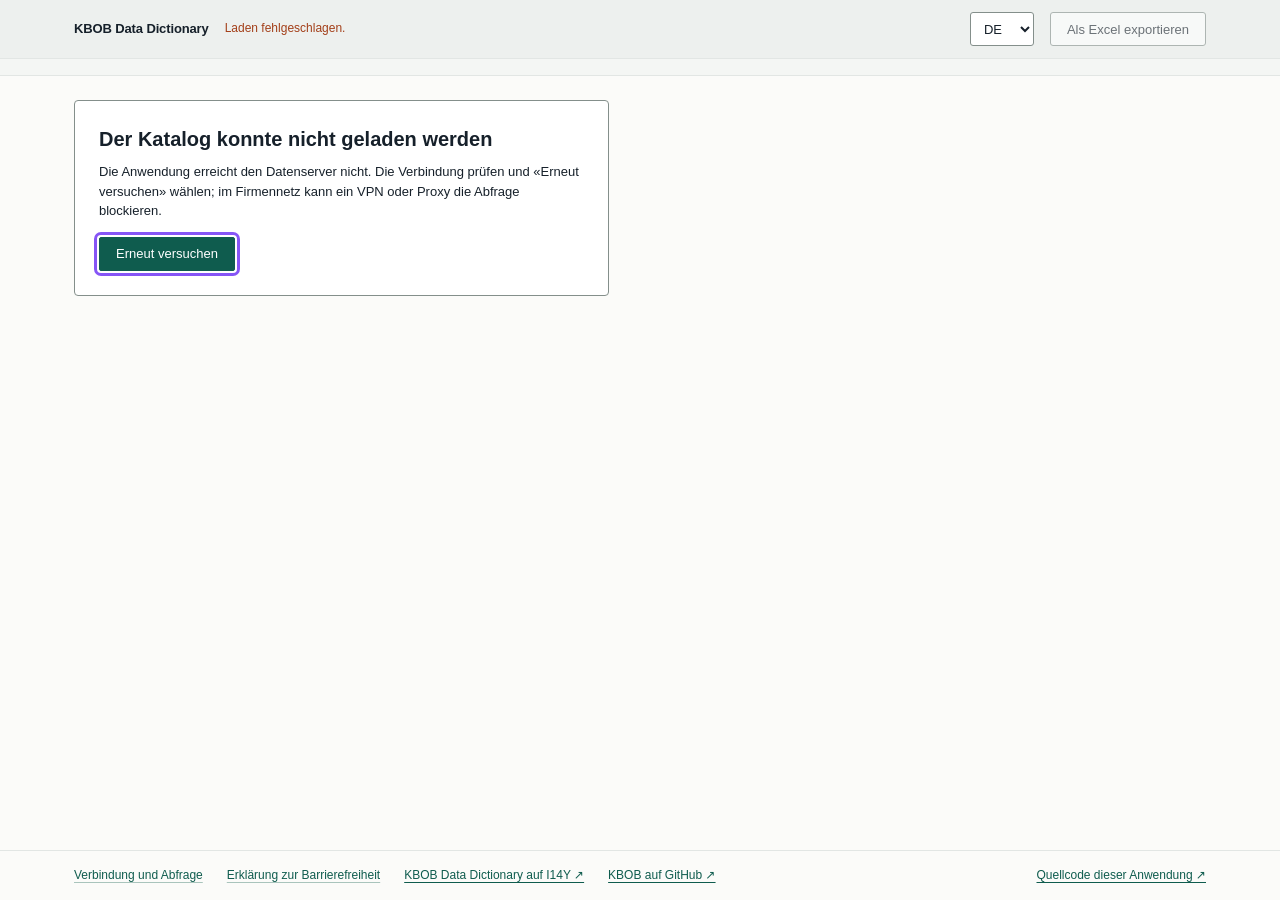
==== index.html @ 7c2913c1 "Code-Review umgesetzt und Bedienung verfeinert Bedienung: - Sprachwahl DE/FR/IT/EN fuer Katalogbesch" ====
<!DOCTYPE html>
<html lang="de">
<head>
<meta charset="utf-8">
<meta name="viewport" content="width=device-width, initial-scale=1">
<title>KBOB Data Dictionary</title>
<meta name="description" content="Nachschlagewerk zum KBOB Data Dictionary: 719 Objekttypen mit ihren Merkmalen, Datentypen, Einheiten, zulässigen Werten und Property Sets aus LINDAS.">
<meta http-equiv="Content-Security-Policy" content="default-src 'self'; script-src 'self'; connect-src https: http://localhost:*; style-src 'self' 'unsafe-inline' https://fonts.googleapis.com; font-src https://fonts.gstatic.com; img-src 'self' data:; object-src 'none'; base-uri 'none'">
<meta name="theme-color" content="#FBFBF9">
<meta property="og:title" content="KBOB Data Dictionary">
<meta property="og:description" content="Objekttypen und Merkmale des KBOB Data Dictionary — mit Datentyp, Einheit, zulässigen Werten und Property Set.">
<meta property="og:type" content="website">
<link rel="icon" href="data:image/svg+xml,%3Csvg xmlns='http://www.w3.org/2000/svg' viewBox='0 0 32 32'%3E%3Crect width='32' height='32' rx='6' fill='%230F5C4E'/%3E%3Ctext x='16' y='22' font-family='Arial,sans-serif' font-size='13' font-weight='700' fill='white' text-anchor='middle'%3EDD%3C/text%3E%3C/svg%3E">
<link rel="preconnect" href="https://fonts.googleapis.com">
<link rel="preconnect" href="https://fonts.gstatic.com" crossorigin>
<link href="https://fonts.googleapis.com/css2?family=Noto+Sans:wght@400;500;600&family=IBM+Plex+Mono:wght@400;500&display=swap" rel="stylesheet">
<link rel="stylesheet" href="css/tokens.css">
<link rel="stylesheet" href="css/main.css">
</head>
<body>

<a class="skip" href="#inhalt">Zum Hauptinhalt springen</a>

<noscript>
  <p style="max-width:74ch;margin:24px auto;padding:0 24px;font-family:Arial,sans-serif">
    Diese Anwendung benötigt JavaScript: Sie lädt den Katalog zur Laufzeit über
    eine SPARQL-Abfrage von LINDAS. Ohne JavaScript bleibt die Seite leer.
  </p>
</noscript>

<header>
  <div class="kopf-innen">
    <p class="marke">KBOB Data Dictionary</p>
    <p class="status" id="status" role="status" aria-live="polite">Katalog wird geladen …</p>
    <label class="sr-only" for="sprache">Sprache der Katalogbeschriftungen</label>
    <select id="sprache" class="kopf-rechts sprache"
            title="Sprache der Katalogbeschriftungen — fehlt eine Übersetzung, erscheint Deutsch oder Englisch. Die Oberfläche bleibt vorerst deutsch.">
      <option value="de" selected>DE</option>
      <option value="fr">FR</option>
      <option value="it">IT</option>
      <option value="en">EN</option>
    </select>
    <button id="csv" class="ghost" disabled
            title="Speichert eine CSV-Datei, die Excel direkt öffnet">Als Excel exportieren</button>
  </div>
</header>

<nav class="subkopf" aria-label="Pfad">
  <ol class="krumen" id="krumen"></ol>
</nav>

<div class="shell">
  <main id="inhalt" tabindex="-1">

    <div class="titelblock" id="titelblock" hidden>
      <button class="ghost zurueck" id="zurueck" hidden>← Zurück</button>
      <h1 id="titel" tabindex="-1"></h1>
      <p class="kennzahlen" id="kennzahlen"></p>
      <p class="titel-text" id="titel-text" hidden></p>
    </div>

    <div class="toolbar" id="toolbar" hidden>
      <div class="feld">
        <label class="label" for="filter">Suche</label>
        <input type="search" id="filter" placeholder="Objekttyp oder Merkmal">
      </div>
      <div class="facetten" id="facetten"></div>
      <span class="werkzeuge-rechts">
        <span class="treffer" id="treffer" aria-live="polite"></span>
        <span class="views" role="group" aria-label="Ansicht">
          <button id="v-liste" aria-pressed="true">Liste</button>
          <button id="v-galerie" aria-pressed="false">Galerie</button>
          <button id="v-graph" aria-pressed="false">Graph</button>
        </span>
      </span>
    </div>

    <div class="aktive-filter" id="aktive-filter" hidden></div>

    <div id="platzhalter" class="laden-platzhalter"><span class="ring" aria-hidden="true"></span>Katalog wird geladen …</div>

    <div id="view-liste" hidden></div>

    <div id="view-galerie" hidden>
      <div class="galerie" id="galerie"></div>
    </div>

    <div id="view-graph" hidden>
      <div class="graph-steuerung" id="graph-steuerung">
        <button class="ghost" id="zoom-plus" aria-label="Vergrössern">+</button>
        <button class="ghost" id="zoom-minus" aria-label="Verkleinern">−</button>
        <button class="ghost" id="zoom-reset">Ausschnitt zurücksetzen</button>
      </div>
      <div class="meldung" id="graph-meldung" hidden></div>
      <div class="graph-wrap weit" id="graph-wrap">
        <svg id="netz" tabindex="0" aria-labelledby="graph-hinweis"></svg>
        <div class="tip" id="tip" aria-hidden="true"></div>
        <div class="legend" id="legende"></div>
      </div>
      <p class="graph-hint" id="graph-hinweis"></p>
      <div class="sr-only" id="graph-text"></div>
    </div>

    <div id="view-merkmal" hidden>
      <div class="merkmal-detail" id="merkmal-detail"></div>
    </div>

    <nav class="blaettern" id="blaettern" hidden aria-label="Seiten"></nav>

  </main>
</div>

<footer>
  <div class="fuss-innen">
    <button class="link" id="verbindung">Verbindung und Abfrage</button>
    <button class="link" id="barrierefreiheit">Erklärung zur Barrierefreiheit</button>
    <a href="https://www.i14y.admin.ch/de/catalog/dataservices/kbob-fm-data-dictionary-sparql/description"
       target="_blank" rel="noopener">KBOB Data Dictionary auf I14Y ↗</a>
    <a href="https://github.com/KBOB-admin"
       target="_blank" rel="noopener">KBOB auf GitHub ↗</a>
    <a class="rechts" href="https://github.com/bbl-dres/kbob-data"
       target="_blank" rel="noopener">Quellcode dieser Anwendung ↗</a>
  </div>
</footer>

<dialog id="dlg-verbindung" aria-labelledby="dlg-verbindung-titel">
  <h2 id="dlg-verbindung-titel" tabindex="-1" autofocus>Verbindung und Abfrage</h2>

  <div class="controls">
    <div class="feld">
      <label class="label" for="endpoint">SPARQL-Endpunkt</label>
      <input id="endpoint" type="text" value="https://int.lindas.admin.ch/query" spellcheck="false">
    </div>
    <div class="feld">
      <label class="label" for="graph">Named Graph</label>
      <input id="graph" type="url" value="https://lindas.admin.ch/fobl/kbob/dd-fm" spellcheck="false">
    </div>
    <button id="neuladen">Neu laden</button>
  </div>

  <h3>Abfragen</h3>
  <div class="tabs">
    <button class="ghost" id="tab-uebersicht" aria-pressed="true">Übersicht</button>
    <button class="ghost" id="tab-detail" aria-pressed="false">Merkmale eines Objekttyps</button>
    <button class="ghost" id="tab-werte" aria-pressed="false">Zulässige Werte</button>
  </div>
  <textarea id="query-text" readonly spellcheck="false" aria-label="SPARQL-Abfrage"></textarea>

  <div class="row">
    <span class="dlg-status" id="copy-status" role="status"></span>
    <button class="ghost" id="copy-query">In die Zwischenablage kopieren</button>
    <button id="close-verbindung">Schliessen</button>
  </div>
</dialog>

<dialog id="dlg-a11y" aria-labelledby="dlg-a11y-titel">
  <h2 id="dlg-a11y-titel" tabindex="-1" autofocus>Erklärung zur Barrierefreiheit</h2>
  <p>Diese Anwendung richtet sich nach den Kriterien der <b>WCAG 2.1 Stufe AA</b>,
     wie sie der Standard <b>eCH-0059 v3.0</b> für Dienste des Bundes verbindlich
     vorgibt. Sie ist mit diesen Anforderungen <b>teilweise vereinbar</b>; die
     bekannten Abweichungen stehen unten.</p>
  <h3>Bekannte Einschränkungen</h3>
  <ul>
    <li>Die Graph-Ansicht hat eine vollständige Textfassung und ist mit der
        Tastatur bedienbar (Knoten per Tab, Zoomen und Verschieben über die
        Knöpfe beziehungsweise +/−, Pfeiltasten und 0 bei fokussierter Grafik);
        bei vielen Knoten sind es jedoch entsprechend viele Tab-Schritte.
        Dieselben Angaben stehen vollständig in der Listenansicht.</li>
    <li>Die Beschriftungen stammen aus den Quelldaten und folgen der oben
        rechts gewählten Sprache (DE/FR/IT/EN). Fehlt eine Fassung, erscheint
        die deutsche oder englische; Namen von Objekttypen und Merkmalen
        werden dabei mit ihrer Sprache ausgezeichnet (<code>lang</code>),
        Beschreibungstexte noch nicht durchgehend. Die Bedienoberfläche
        selbst ist vorerst deutsch.</li>
    <li>Unterhalb von rund 1100 Pixeln Fensterbreite scrollt die Tabelle in
        einem eigenen Bereich horizontal; der Tabellenkopf bleibt dort beim
        Scrollen nicht stehen.</li>
  </ul>
  <h3>Rückmeldung</h3>
  <p>Hürden und Verbesserungsvorschläge nimmt die betreibende Stelle über eine
     <a href="https://github.com/bbl-dres/kbob-data/issues" target="_blank" rel="noopener">Meldung auf GitHub ↗</a>
     entgegen (GitHub-Konto erforderlich). Antworten erfolgen in der Regel
     innert 14 Tagen. Für die vorgesehene Publikation wird ein Kontaktweg ohne
     Konto (E-Mail) ergänzt.</p>
  <p>Erklärung erstellt und zuletzt überprüft am 31.08.2026.</p>
  <div class="row">
    <button id="close-a11y">Schliessen</button>
  </div>
</dialog>

<script src="js/data.js"></script>
<script src="js/views.js"></script>
<script src="js/app.js"></script>
</body>
</html>
---- css/tokens.css ----
/* Gestaltungsvariablen.

   Farbrollen sind bewusst eng gefasst: eine Farbe, eine Bedeutung.
   Grün steht ausschliesslich für Interaktion, Rost ausschliesslich für
   Fehler. Namen und Werte tragen Textfarben, nie Signalfarben. */

:root {
  /* ---- Flächen ---- */
  --paper:    #FBFBF9;   /* Grundfläche der Seite */
  --surface:  #FFFFFF;   /* erhobene Fläche: Karten, Felder, Graph */
  --sunken:   #F4F6F4;   /* vertiefte Fläche: Zeilenhervorhebung */
  --kopf-flaeche: #EDF0EE;  /* Kopfzeile: eine Stufe dunkler als das Pfadband */

  /* ---- Text ---- */
  --ink:      #16202A;   /* 14.9:1 auf Papier */
  --muted:    #55636F;   /* 5.9:1 — Metadaten, Beschriftungen */
  --faint:    #7C8A94;   /* 3.4:1 — nur für Zeichen ohne Textfunktion */

  /* ---- Linien ---- */
  --rule:      #848F8B;  /* 3.2:1 auf Papier — Umrandung von Bedienelementen */
  --rule-soft: #E2E6E4;  /* reine Trennlinie ohne Bedienfunktion */

  /* ---- Interaktion ---- */
  --pine:     #0F5C4E;
  --pine-dark:#0B4539;
  --pine-bg:  #EAF2EF;
  --pine-linie:    #A9C4BC;  /* Unterstreichung ruhender Links */
  --pine-rand:     #C5DBD3;  /* Rand der Filter-Pillen */
  --pine-bg-hover: #DDEBE6;  /* Pillen beim Überfahren */

  /* ---- Fehler ---- */
  --rust:     #A33F19;

  /* ---- Graph ----
     Die kategoriale 8er-Palette der Property Sets steht in js/data.js
     (K.FARBEN) — sie füllt SVG-Knoten und Swatches direkt und wäre als
     CSS-Token nur eine zweite, driftende Kopie. */
  --kante:      #7D8B87;  /* Graph-Kanten, 3.1:1 auf Weiss */
  --graph-pset: #6B5B4A;  /* Property-Set-Knoten im Netz */
  --marke-rand: #3A4750;  /* 9.6:1 auf Weiss — Rand trägt den Kontrast der Swatches */
  --hell-auf-dunkel: #C7D0D6;  /* Nebenzeilen auf Tinte (Tooltip, Graph-Zentrum) */

  /* ---- Abstände ---- */
  --s1: 4px; --s2: 8px; --s3: 12px; --s4: 16px;
  --s5: 24px; --s6: 32px; --s7: 48px;

  /* ---- Schrift ----
     Noto Sans liefert das Design System des Bundes (Oblique, Angular-Lib R14)
     aus. Bezug derzeit über das Google-CDN; vor einer Publikation lokal
     einbetten (Datenschutz, abgeschottete Netze) — siehe REVIEW.md. */
  --schrift: 'Noto Sans', Arial, system-ui, -apple-system, sans-serif;
  --schrift-mono: 'IBM Plex Mono', ui-monospace, monospace;

  /* ---- Form ---- */
  --radius:   4px;
  --radius-s: 3px;
  --fokus:    #8655f6;   /* Fokusring aus Oblique (R14), bewusst brandfremd */

  /* ---- Schatten (aus --ink abgeleitet) ---- */
  --schatten-menu: 0 6px 18px rgba(22,32,42,.14);
  --schatten-tip:  0 4px 14px rgba(22,32,42,.22);
  --schleier:      rgba(22,32,42,.4);

  /* ---- Masse ---- */
  --breite:      1180px;  /* Lesebreite für Tabellen und Karten */
  --breite-weit: 1440px;  /* nur der Graph darf ausbrechen */
  --kopf:        0px;     /* Höhe der Kopfzeile, zur Laufzeit gesetzt */
  --kopf-gesamt: 0px;     /* Kopfzeile samt Pfadband */
}
---- css/main.css ----
/* Aufbau:
   1 Grundlagen · 2 Seitengerüst · 3 Kopf und Brotkrumen · 4 Titelblock
   5 Werkzeugleiste · 6 Tabelle · 7 Karten · 8 Marken · 9 Graph
   10 Merkmaldetail · 11 Fusszeile · 12 Dialog · 13 Zustände */

/* ---------- 1 Grundlagen ---------- */

* { box-sizing: border-box; }

/* Eigene display-Regeln haben mehr Gewicht als das [hidden] des Browsers.
   Ohne diese Zeile bleibt jedes ausgeblendete Flex-Element sichtbar. */
[hidden] { display: none !important; }

html { -webkit-text-size-adjust: 100%; }

body {
  margin: 0;
  min-height: 100vh;
  display: flex;
  flex-direction: column;
  background: var(--paper);
  color: var(--ink);
  font-family: var(--schrift);
  font-size: 13px;
  line-height: 1.45;
  -webkit-font-smoothing: antialiased;
}

code, .mono { font-family: var(--schrift-mono); font-size: 12px; }

/* Die Typoskala endet bei 600 — nacktes <b> soll kein 700er-Font laden */
b, strong { font-weight: 600; }

a { color: var(--pine); text-underline-offset: 3px; }
a:hover { text-decoration-thickness: 2px; }

:focus-visible {
  outline: 3px solid var(--fokus);
  outline-offset: 2px;
  border-radius: 2px;
}

.sr-only {
  position: absolute; width: 1px; height: 1px;
  margin: -1px; padding: 0; border: 0;
  clip-path: inset(50%); overflow: hidden; white-space: nowrap;
}

/* Skip-Link: unsichtbar wie .sr-only, aber bei Tastaturfokus sichtbar —
   sonst ist der erste Tab-Stopp der Seite ein unsichtbares Element. */
.skip {
  position: absolute; width: 1px; height: 1px;
  margin: -1px; padding: 0; border: 0;
  clip-path: inset(50%); overflow: hidden; white-space: nowrap;
}
.skip:focus-visible {
  position: fixed; top: var(--s2); left: var(--s2); z-index: 50;
  width: auto; height: auto; margin: 0;
  clip-path: none; overflow: visible; white-space: normal;
  padding: var(--s2) var(--s3);
  background: var(--surface); color: var(--pine);
  border: 1px solid var(--rule); border-radius: var(--radius-s);
  text-decoration: underline; text-underline-offset: 3px;
}

/* Beschriftungen: 11px, Versalien — die einzige Stelle mit Sperrung */
.label {
  font-size: 11px; font-weight: 600; line-height: 1.2;
  letter-spacing: .06em; text-transform: uppercase;
  color: var(--muted);
}

/* ---------- 2 Seitengerüst ---------- */

.shell {
  flex: 1;
  width: 100%;
  max-width: var(--breite);
  margin: 0 auto;
  padding: var(--s5) var(--s5) var(--s7);
}

/* Nur der Graph darf über die Lesebreite hinaus */
.weit { max-width: var(--breite-weit); margin-left: auto; margin-right: auto; }

/* ---------- 3 Kopf und Brotkrumen ---------- */

header {
  position: sticky; top: 0; z-index: 20;
  background: var(--kopf-flaeche);
  border-bottom: 1px solid var(--rule-soft);
  padding: var(--s3) 0;
}
.kopf-innen {
  max-width: var(--breite); margin: 0 auto; padding: 0 var(--s5);
  display: flex; align-items: center; gap: var(--s4); flex-wrap: wrap;
}

/* Der Produktname ist Dachzeile, nicht Überschrift */
.marke {
  font-size: 13px; font-weight: 600; color: var(--ink);
  letter-spacing: -0.01em; margin: 0;
}
.kopf-rechts { margin-left: auto; flex: none; }
/* Sprachwahl der Katalogdaten — kompakt neben dem Export */
select.sprache { width: auto; min-width: 64px; font-weight: 500; }

/* Eigenes Band unter der Kopfzeile: der Pfad gehört zum Inhalt,
   nicht zur Marke. */
.subkopf {
  position: sticky; top: var(--kopf); z-index: 19;
  background: var(--sunken);
  border-bottom: 1px solid var(--rule-soft);
  padding: var(--s2) 0;
}

.krumen {
  max-width: var(--breite); margin: 0 auto; padding: 0 var(--s5);
  display: flex; align-items: center; flex-wrap: wrap;
  gap: 2px var(--s1);
  list-style: none;
  font-size: 12px;
}
.krumen li { display: flex; align-items: center; gap: var(--s1); }
.krume {
  font-family: inherit; font-size: 12px; font-weight: 400;
  background: none; border: 0; border-radius: var(--radius-s);
  padding: 5px 6px; margin: 0;
  color: var(--pine); cursor: pointer;
  text-decoration: underline; text-decoration-color: var(--pine-linie);
}
button.krume:hover { background: var(--pine-bg); text-decoration-color: currentColor; }
.krume[aria-current] {
  color: var(--muted); cursor: default;
  text-decoration: none; background: none;
}
.krume-trenner { color: var(--faint); }

/* ---------- 4 Titelblock ---------- */

.titelblock { margin: 0 0 var(--s5); position: relative; }

/* Sichtbarer Rückweg beim Drilldown — die Brotkrume bleibt, ist aber klein */
.zurueck { position: absolute; top: 0; right: 0; }
@media (max-width: 600px) {
  .zurueck { position: static; margin-bottom: var(--s2); }
}
.titelblock h1 {
  font-size: 26px; font-weight: 600; line-height: 1.15;
  letter-spacing: -0.02em;
  margin: 0 0 var(--s1);
  color: var(--ink);
}
.titelblock h1:focus-visible { outline-offset: 4px; }
/* Fokus nach Ebenenwechsel: die Überschrift darf nicht unter der
   klebenden Kopfzeile verschwinden. */
.titelblock h1 { scroll-margin-top: calc(var(--kopf-gesamt) + var(--s2)); }
.kennzahlen {
  margin: 0; font-size: 13px; color: var(--muted);
  max-width: 74ch;
}
.titel-text {
  margin: var(--s3) 0 0; font-size: 13px; line-height: 1.5;
  color: var(--ink); max-width: 68ch;
}

/* ---------- 5 Werkzeugleiste ---------- */

.toolbar {
  display: flex; gap: var(--s3); align-items: flex-end; flex-wrap: wrap;
  margin: 0 0 var(--s4);
  padding: 0 0 var(--s3);
  border-bottom: 1px solid var(--rule-soft);
}
.feld { display: flex; flex-direction: column; gap: var(--s1); }
.feld > .label { margin: 0; }

/* Facetten: eine Reihe Auswahlfelder, jedes mit Mehrfachauswahl.
   Bei drei Gruppen ist eine Seitenleiste verschenkte Breite — die Tabelle
   braucht sie dringender. */
.facetten { display: flex; flex-wrap: wrap; gap: var(--s3); align-items: flex-end; }

.dropdown { position: relative; display: flex; flex-direction: column; gap: var(--s1); }

.dd-knopf {
  display: inline-flex; align-items: center; gap: var(--s2);
  background: var(--surface); color: var(--ink); border-color: var(--rule);
  font-weight: 400; justify-content: space-between; min-width: 150px;
}
.dd-knopf:hover { background: var(--sunken); border-color: var(--muted); }
.dd-knopf[aria-expanded="true"] { border-color: var(--pine); }
.dd-knopf .pfeil { color: var(--muted); font-size: 11px; }
.dd-knopf .dd-wert { color: var(--muted); }
.dd-knopf .dd-wert.aktiv { color: var(--pine); font-weight: 600; }

.dd-menu {
  position: absolute; top: calc(100% + 4px); left: 0; z-index: 40;
  min-width: 100%; max-width: min(460px, calc(100vw - 32px));
  max-height: 320px; overflow-y: auto;
  background: var(--surface);
  border: 1px solid var(--rule); border-radius: var(--radius);
  box-shadow: var(--schatten-menu);
  padding: var(--s2);
  display: flex; flex-direction: column; gap: 2px;
}
/* Die ganze Zeile ist Klickfläche (das label umschliesst die Checkbox);
   keine Textauswahl beim schnellen Mehrfach-Ankreuzen. */
.dd-menu .opt {
  white-space: normal; padding: 6px var(--s2); border-radius: var(--radius-s);
  -webkit-user-select: none; user-select: none;
}
.dd-menu .opt:hover { background: var(--sunken); }
.dd-fuss { border-top: 1px solid var(--rule-soft); margin-top: var(--s1); padding-top: var(--s2); }

.opt {
  display: flex; align-items: center; gap: 8px;
  font-size: 13px; color: var(--ink); cursor: pointer; min-height: 24px;
}
.opt input { width: 15px; height: 15px; accent-color: var(--pine); margin: 0; cursor: pointer; flex: none; }
.opt-n { color: var(--muted); font-variant-numeric: tabular-nums; font-size: 12px; margin-left: auto; padding-left: var(--s3); }

select, input[type="search"], input[type="text"], input[type="url"] {
  font-family: inherit; font-size: 13px;
  height: 34px; padding: 0 9px;
  border: 1px solid var(--rule);
  border-radius: var(--radius-s);
  background: var(--surface); color: var(--ink);
}
input[type="search"] { width: 260px; }
select { max-width: 260px; }

.werkzeuge-rechts {
  margin-left: auto;
  display: flex; align-items: flex-end; gap: var(--s3);
}
.treffer {
  font-size: 12px; color: var(--muted);
  font-variant-numeric: tabular-nums;
  padding-bottom: 8px; white-space: nowrap;
}

button {
  font-family: inherit; font-size: 13px; font-weight: 500;
  height: 34px; padding: 0 var(--s4);
  border-radius: var(--radius-s);
  border: 1px solid var(--pine);
  background: var(--pine); color: #fff;
  cursor: pointer;
}
button:hover { background: var(--pine-dark); border-color: var(--pine-dark); }
button:disabled { opacity: .6; cursor: default; }
button:disabled:hover { background: var(--pine); border-color: var(--pine); }

button.ghost { background: var(--surface); color: var(--ink); border-color: var(--rule); }
button.ghost:hover { background: var(--sunken); border-color: var(--muted); }
button.ghost:disabled:hover { background: var(--surface); border-color: var(--rule); }

button.link {
  background: none; border: 0; height: auto; padding: 0;
  font-size: 12px; font-weight: 400; color: var(--pine);
  text-decoration: underline; text-underline-offset: 3px;
  text-decoration-color: var(--pine-linie);
}
button.link:hover { background: none; text-decoration-color: currentColor; }
button.link:disabled { color: var(--muted); text-decoration: none; cursor: default; }

/* Segmentierter Umschalter */
.views { display: inline-flex; flex: none; border-radius: var(--radius-s); }
.views button {
  border: 1px solid var(--rule); border-right-width: 0;
  border-radius: 0; background: var(--surface); color: var(--ink);
  font-weight: 400;
}
.views button:first-child { border-radius: var(--radius-s) 0 0 var(--radius-s); }
.views button:last-child { border-right-width: 1px; border-radius: 0 var(--radius-s) var(--radius-s) 0; }
.views button[aria-pressed="true"] {
  background: var(--pine); border-color: var(--pine); color: #fff; font-weight: 500;
}
.views button:hover:not([aria-pressed="true"]) { background: var(--sunken); }

/* Aktive Filter als Pillen — was gerade eingrenzt, steht sichtbar da und
   lässt sich einzeln wegnehmen. */
.aktive-filter {
  display: flex; flex-wrap: wrap; gap: var(--s2);
  align-items: center;
  margin: 0 0 var(--s4);
}
.pille {
  display: inline-flex; align-items: center; gap: var(--s2);
  height: 28px; padding: 0 var(--s2) 0 var(--s3);
  font-size: 12px; font-weight: 400;
  background: var(--pine-bg); color: var(--pine);
  border: 1px solid var(--pine-rand); border-radius: 14px;
}
.pille:hover { background: var(--pine-bg-hover); border-color: var(--pine); }
.pille .art { color: var(--muted); }
.pille .x { font-size: 15px; line-height: 1; opacity: .7; }
.pille:hover .x { opacity: 1; }
.filter-reset { margin-left: var(--s2); }

/* ---------- 6 Tabelle ---------- */

table { border-collapse: collapse; width: 100%; }
caption { text-align: left; }

thead th {
  position: sticky; top: var(--kopf-gesamt); z-index: 5;
  background: var(--paper);
  text-align: left; vertical-align: bottom;
  font-size: 11px; font-weight: 600; letter-spacing: .06em;
  text-transform: uppercase; color: var(--muted);
  padding: 0 var(--s4) var(--s2) 0;
  /* Grundlinie als Schatten statt border-bottom: bei border-collapse
     bleibt ein Zellrahmen beim Sticky-Scrollen an der alten Position. */
  box-shadow: inset 0 -1px 0 var(--ink);
  white-space: nowrap;
}
/* Sortier-Knopf im Spaltenkopf: erbt die Kopf-Typografie, zeigt
   Interaktivität erst beim Überfahren — die Tabelle bleibt ruhig. */
.sortier-knopf {
  background: none; border: 0; padding: 0; height: auto;
  font: inherit; letter-spacing: inherit; text-transform: inherit;
  color: inherit; cursor: pointer; text-align: inherit; white-space: inherit;
}
.sortier-knopf:hover { color: var(--ink); text-decoration: underline; text-underline-offset: 3px; }
th[aria-sort] .sortier-knopf { color: var(--ink); }
.sortier-pfeil { font-size: 11px; }

tbody td {
  padding: 10px var(--s4) 10px 0;
  border-bottom: 1px solid var(--rule-soft);
  vertical-align: top;
}
tbody tr:last-child td { border-bottom: 0; }
tbody tr:hover td { background: var(--sunken); }
tbody tr { scroll-margin-top: calc(var(--kopf-gesamt) + 16px); }
/* Zeilen mit Klickfunktion sagen es auch dem Zeiger */
tbody tr.klick { cursor: pointer; }

th.rechts, td.rechts { text-align: right; font-variant-numeric: tabular-nums; }

/* Der Name ist der Knopf — nicht die ganze Zeile. Er trägt dieselbe
   Schrift wie der übrige Zeileninhalt; klickbar zeigt ihn Unterstreichung
   und Zeiger, nicht Fettung. */
.zeilen-knopf {
  background: none; border: 0; padding: 0; height: auto;
  font-family: inherit; font-size: 13px; font-weight: 400;
  color: var(--ink); text-align: left; cursor: pointer;
  text-decoration: underline; text-decoration-color: transparent;
  text-underline-offset: 3px;
}
.zeilen-knopf:hover { background: none; color: var(--pine); text-decoration-color: currentColor; }
tr:hover .zeilen-knopf { text-decoration-color: var(--pine-linie); }

.beschreibung { display: block; font-size: 13px; color: var(--ink); max-width: 62ch; }
.zell-muted { font-size: 12px; color: var(--muted); }
.leer { color: var(--faint); }

/* ---------- 7 Karten ---------- */

.galerie {
  display: grid;
  grid-template-columns: repeat(auto-fill, minmax(272px, 1fr));
  gap: var(--s4);
}
.karte {
  position: relative;
  display: flex; flex-direction: column; align-items: stretch; gap: var(--s2);
  text-align: left; font-family: inherit; font-size: 13px;
  height: auto; padding: var(--s4);
  background: var(--surface); color: var(--ink);
  border: 1px solid var(--rule-soft); border-radius: var(--radius);
}
/* Der Name ist der Knopf; seine Klickfläche deckt die ganze Karte.
   So bleibt der Karteninhalt für Screenreader normal erkundbar, statt
   als ein einziger langer Knopfname zu verschmelzen. */
.karte-knopf {
  background: none; border: 0; padding: 0; height: auto;
  font-family: inherit; font-size: 15px; font-weight: 600;
  line-height: 1.25; letter-spacing: -0.01em;
  color: var(--ink); text-align: left; cursor: pointer;
}
.karte-knopf::after { content: ''; position: absolute; inset: 0; border-radius: var(--radius); }
.karte:hover:has(.karte-knopf) { border-color: var(--pine); }
.karte:hover .karte-knopf { color: var(--pine); text-decoration: underline; text-underline-offset: 3px; }
.karte-knopf:focus-visible { outline: none; }
.karte:has(.karte-knopf:focus-visible) { outline: 3px solid var(--fokus); outline-offset: 2px; }

.karte-kopf { display: flex; align-items: baseline; gap: var(--s2); }
.karte-kopf .token--zahl { margin-left: auto; }
.karte-name {
  font-size: 15px; font-weight: 600; line-height: 1.25;
  letter-spacing: -0.01em; color: var(--ink);
}
.karte-text {
  font-size: 13px; line-height: 1.45; color: var(--ink);
  display: -webkit-box; -webkit-line-clamp: 4; -webkit-box-orient: vertical;
  overflow: hidden;
}
.karte-fuss {
  margin-top: auto; padding-top: var(--s2);
  border-top: 1px solid var(--rule-soft);
  font-size: 12px; color: var(--muted);
}

/* ---------- 8 Marken: ein Bauteil, drei Spielarten ---------- */

.marke-gruppe { display: flex; flex-wrap: wrap; gap: var(--s1) var(--s2); }

/* Eine einzige Badge-Form für alle Marken (Datentyp, Reifegrad, …) —
   neutral umrandet; Grün bleibt der Interaktion vorbehalten (E3). */
.token {
  display: inline-flex; align-items: center; gap: 5px;
  font-size: 12px; font-weight: 400; line-height: 1.5;
  padding: 1px 7px; border-radius: var(--radius-s);
  white-space: nowrap;
  border: 1px solid var(--rule-soft); background: none; color: var(--ink);
}
.token--zahl {
  border: 0; background: none; padding: 0; color: var(--muted);
  font-variant-numeric: tabular-nums;
}

/* Der dunkle Rand trägt den Kontrast der hellen Palettentöne (tokens.css) */
.swatch {
  width: 9px; height: 9px; border-radius: 2px; flex: none;
  box-shadow: inset 0 0 0 1px var(--marke-rand);
}

.pset { display: flex; align-items: flex-start; }
.pset-name { font-size: 13px; }
.pset-ifc { display: block; font-size: 12px; color: var(--muted); }

.einheit { font-variant-numeric: tabular-nums; white-space: nowrap; font-weight: 500; }
.werte { display: block; font-size: 12px; color: var(--muted); max-width: 38ch; }
.werte-n { color: var(--ink); font-weight: 500; }

/* LOIN-Meilensteine: neun Felder, dunkel wenn deklariert. Bei neun Werten
   ist das die einzige Form, die in eine Tabellenspalte passt. Jedes Feld
   trägt den vollen Wert (LZPn) als title. */
.phasen { display: inline-flex; gap: 2px; }
.ph {
  min-width: 16px; height: 18px; padding: 0 3px;
  display: inline-flex; align-items: center; justify-content: center;
  font-size: 11px; font-weight: 500; font-variant-numeric: tabular-nums;
  border-radius: 2px;
  background: var(--sunken); color: var(--muted);
}
.ph.an { background: var(--ink); color: #fff; }

/* ---------- 9 Graph ---------- */

.graph-wrap {
  position: relative;
  border: 1px solid var(--rule-soft); border-radius: var(--radius);
  background: var(--surface);
}
#netz {
  display: block; width: 100%;
  /* feste Höhe: der Titelblock über dem Graph ist unterschiedlich hoch,
     eine Rechnung gegen 100vh schöbe die Grafik mal über, mal unter den Rand */
  height: 62vh; min-height: 440px; max-height: 720px;
  /* pan-y: senkrechtes Touch-Scrollen der Seite bleibt möglich */
  cursor: grab; touch-action: pan-y;
}
/* Kleine Laptophöhen: Legende und Hinweis sollen ohne Scrollen sichtbar bleiben */
@media (max-height: 760px) {
  #netz { min-height: 340px; height: 56vh; }
}
#netz.dragging { cursor: grabbing; }

.graph-steuerung {
  display: flex; gap: var(--s2); align-items: center;
  margin: 0 0 var(--s3);
}
.graph-steuerung button { height: 30px; padding: 0 var(--s3); font-size: 12px; }

.g-link { fill: none; stroke: var(--kante); stroke-width: 1.2; }
/* Kanten des überfahrenen/fokussierten Knotens */
.g-link.an { stroke: var(--pine); stroke-width: 2; }
.g-dot { stroke: var(--marke-rand); stroke-width: 1; }
.g-center-circle { fill: var(--ink); }
.g-label {
  font-family: var(--schrift); font-size: 11px; fill: var(--ink);
  paint-order: stroke; stroke: #fff; stroke-width: 3px; stroke-linejoin: round;
}
.g-pset-label {
  font-family: var(--schrift); font-size: 12px; font-weight: 600; fill: var(--ink);
  paint-order: stroke; stroke: #fff; stroke-width: 4px; stroke-linejoin: round;
}
.g-center-label { font-family: var(--schrift); font-size: 13px; font-weight: 600; fill: #fff; }
.g-center-sub { font-family: var(--schrift); font-size: 11px; fill: var(--hell-auf-dunkel); }
.g-fade { opacity: .13; }
/* Ein gefadeter Knoten bleibt fokussierbar — bei Fokus wird er wieder sichtbar,
   sonst wandert ein unsichtbarer Fokus durch den Graphen. */
.g-fade:focus-visible, .g-fade:focus-within { opacity: 1; }
.g-hit { fill: transparent; stroke: none; cursor: pointer; }
.g-knoten:focus-visible { outline: none; }
.g-knoten:focus-visible .g-dot,
.g-knoten:focus-visible circle { stroke: var(--fokus); stroke-width: 3; }

.legend {
  display: flex; flex-wrap: wrap; gap: var(--s2) var(--s4);
  padding: var(--s3) var(--s4);
  border-top: 1px solid var(--rule-soft);
  font-size: 12px;
}
.legend button, .legend .eintrag {
  display: flex; align-items: center; gap: 6px;
  background: none; border: 0; height: auto; min-height: 24px; padding: 2px 4px;
  font-size: 12px; font-weight: 400; color: var(--ink); cursor: pointer;
}
.legend .eintrag { cursor: default; }
.legend button:hover { background: var(--sunken); }
/* Abgewählt heisst nicht unlesbar: nur der Swatch wird gedimmt,
   der Text bleibt über der 4.5:1-Grenze (vorher: opacity .45 gesamt). */
.legend button[aria-pressed="false"] { color: var(--muted); }
.legend button[aria-pressed="false"] .swatch { opacity: .35; }
.legend .swatch.rund { border-radius: 50%; }
.legende-hinweis { margin-left: auto; color: var(--muted); align-self: center; }

.tip {
  position: absolute; pointer-events: none; z-index: 30;
  background: var(--ink); color: #fff;
  border-radius: var(--radius); padding: 8px 10px;
  font-size: 12px; line-height: 1.45; max-width: 320px;
  box-shadow: var(--schatten-tip);
  opacity: 0; transition: opacity 90ms ease;
}
.tip.on { opacity: 1; }
.tip b { font-weight: 600; }
.tip .z { display: block; color: var(--hell-auf-dunkel); font-size: 12px; margin-top: 3px; }

.graph-hint { margin: var(--s2) 0 0; font-size: 12px; color: var(--muted); max-width: 78ch; }

/* Blättern: Umfang links, Seitenwahl mittig, Seitengrösse rechts */
.blaettern {
  display: flex; align-items: center; gap: var(--s3) var(--s4);
  flex-wrap: wrap;
  margin-top: var(--s4); padding-top: var(--s3);
  border-top: 1px solid var(--rule-soft);
  font-size: 12px; color: var(--muted);
}
/* Gleich schwere Flanken (flex: 1) — nur so sitzt die Seitenwahl exakt in
   der Mitte der Leiste, nicht in der Mitte des Restraums. */
.blaettern .bereich { font-variant-numeric: tabular-nums; flex: 1 1 0; }
.blaettern .seiten { display: flex; align-items: center; gap: var(--s2); }
.blaettern .feld {
  flex-direction: row; align-items: center; justify-content: flex-end;
  gap: var(--s2); flex: 1 1 0;
}
.blaettern .feld .label { padding: 0; }
.blaettern button { height: 30px; padding: 0 var(--s3); font-size: 12px; }
.blaettern select { height: 30px; font-size: 12px; width: auto; min-width: 72px; }

/* ---------- 10 Merkmaldetail ---------- */

.merkmal-detail {
  border: 1px solid var(--rule-soft); border-radius: var(--radius);
  background: var(--surface); padding: var(--s5);
  max-width: 78ch;
}
.merkmal-detail p.lead { margin: 0 0 var(--s4); font-size: 13px; line-height: 1.5; max-width: 62ch; }

dl.daten { display: grid; grid-template-columns: 190px minmax(0, 1fr); margin: 0; }
dl.daten dt {
  padding: var(--s2) var(--s3) var(--s2) 0;
  border-top: 1px solid var(--rule-soft);
  font-size: 12px; color: var(--muted);
}
dl.daten dd {
  margin: 0; padding: var(--s2) 0;
  border-top: 1px solid var(--rule-soft);
  font-size: 13px; word-break: break-word;
}
dl.daten dd.mono { font-family: var(--schrift-mono); font-size: 12px; }

/* ---------- 11 Fusszeile ---------- */

footer {
  margin-top: var(--s6);
  border-top: 1px solid var(--rule-soft);
  padding: var(--s4) 0;
  font-size: 12px; color: var(--muted);
}
.fuss-innen {
  max-width: var(--breite); margin: 0 auto; padding: 0 var(--s5);
  display: flex; align-items: baseline; gap: var(--s3) var(--s5); flex-wrap: wrap;
}
.fuss-innen .rechts { margin-left: auto; }

/* ---------- 12 Dialog ---------- */

dialog {
  border: 1px solid var(--rule); border-radius: var(--radius);
  padding: var(--s5); max-width: 880px; width: min(92vw, 880px);
  background: var(--paper); color: var(--ink);
}
dialog::backdrop { background: var(--schleier); }
dialog h2 { margin: 0 0 var(--s4); font-size: 20px; font-weight: 600; }
dialog h3 { margin: var(--s5) 0 var(--s2); font-size: 11px; font-weight: 600;
            letter-spacing: .06em; text-transform: uppercase; color: var(--muted); }
dialog .controls { display: flex; gap: var(--s3); align-items: flex-end; flex-wrap: wrap; }
dialog .controls input { min-width: min(300px, 100%); }
dialog textarea {
  width: 100%; min-height: 300px;
  font-family: var(--schrift-mono); font-size: 12px;
  border: 1px solid var(--rule); border-radius: var(--radius-s);
  padding: var(--s3); background: var(--surface); color: var(--ink);
  resize: vertical;
}
dialog .tabs { display: flex; gap: var(--s2); flex-wrap: wrap; margin-bottom: var(--s3); }
dialog .tabs button { font-size: 12px; height: 30px; padding: 0 var(--s3); }
dialog .row { display: flex; gap: var(--s2); justify-content: flex-end; margin-top: var(--s4); align-items: center; }
dialog .dlg-status { margin-right: auto; font-size: 12px; color: var(--muted); }

/* ---------- 13 Zustände ---------- */

.status { margin: 0; font-size: 12px; color: var(--muted); }
.status.error { color: var(--rust); font-weight: 500; }

.ring {
  width: 13px; height: 13px; flex: none;
  border: 2px solid var(--rule-soft); border-top-color: var(--pine);
  border-radius: 50%; animation: dreh .7s linear infinite;
}
@keyframes dreh { to { transform: rotate(360deg); } }

/* Ladezustand dort, wo der Blick ist: im Inhaltsbereich, nicht nur im Kopf */
.lade-inhalt { display: inline-flex; align-items: center; gap: var(--s2); color: var(--muted); }
.meldung .ring { width: 16px; height: 16px; }

.laden-platzhalter {
  display: flex; align-items: center; gap: var(--s2);
  border: 1px dashed var(--rule); border-radius: var(--radius);
  padding: var(--s6); color: var(--muted); font-size: 13px;
}
.kein-treffer { padding: var(--s6) 0; color: var(--muted); font-size: 13px; }

.meldung {
  border: 1px solid var(--rule); border-radius: var(--radius);
  padding: var(--s5); max-width: 74ch; background: var(--surface);
}
.meldung h2 { margin: 0 0 var(--s2); font-size: 20px; font-weight: 600; }
.meldung p { margin: 0 0 var(--s4); font-size: 13px; line-height: 1.5; }

@media (prefers-reduced-motion: reduce) {
  .ring { animation-duration: 2.4s; }
  .tip { transition: none; }
}

/* ---------- Haltepunkte (Oblique: 600 · 905 · 1240 · 1440) ---------- */

/* Unterhalb der Lesebreite scrollt die Tabelle in ihrem eigenen Behälter
   statt die ganze Seite horizontal zu schieben (SC 1.4.10 Reflow).
   Der Preis: der klebende Tabellenkopf wirkt nur oberhalb dieser Grenze —
   dort, wo die Tabelle ohnehin ganz sichtbar ist. */
@media (max-width: 1100px) {
  #view-liste { overflow-x: auto; }
  #view-liste table { min-width: 860px; }
  /* Im Scrollbehälter würde sticky am Behälter statt an der Seite haften
     und mitten in der Tabelle schweben — dann lieber gar nicht kleben. */
  #view-liste thead th { position: static; }
}

@media (max-width: 905px) {
  .shell { padding: var(--s4) var(--s4) var(--s6); }
  .kopf-innen, .krumen, .fuss-innen { padding: 0 var(--s4); }
  .titelblock h1 { font-size: 20px; }
  .treffer { margin-left: 0; }
  input[type="search"] { width: 100%; }
  .feld { flex: 1 1 180px; }
  }

@media (max-width: 600px) {
  dl.daten { grid-template-columns: 1fr; }
  dl.daten dd { border-top: 0; padding-top: 0; }
  thead th { white-space: normal; }
  #netz { height: 60vh; }
}

/* ---------- Druck: das Blatt zeigt den Inhalt, nicht die Bedienung ---------- */

@media print {
  header, .subkopf, .toolbar, .aktive-filter, .blaettern,
  .graph-steuerung, .legend button, footer button { display: none !important; }
  body { background: #fff; color: #000; }
  .shell { max-width: none; padding: 0; }
  a { color: inherit; }
  .fuss-innen a[href^="http"]::after { content: " (" attr(href) ")"; font-size: 10px; }
  .karte-text { display: block; -webkit-line-clamp: unset; overflow: visible; }
  thead { display: table-header-group; }
  thead th { position: static; box-shadow: none; border-bottom: 1px solid #000; }
  tbody tr { break-inside: avoid; }
  .merkmal-detail { border: 0; padding: 0; max-width: none; }
  #view-liste { overflow: visible; }
  #view-liste table { min-width: 0; }
}

/* ---------- Kontrastmodus: Zustand nicht nur über Füllfarbe ---------- */

@media (forced-colors: active) {
  /* deklarierte Meilensteine und Farbswatches behalten ihre Füllung */
  .ph.an, .swatch { forced-color-adjust: none; }
  .ph { border: 1px solid CanvasText; }
  /* aktive Ansicht zusätzlich über die Unterstreichung erkennbar */
  .views button[aria-pressed="true"] { text-decoration: underline; text-underline-offset: 3px; }
  .legend button[aria-pressed="false"] { text-decoration: line-through; }
}
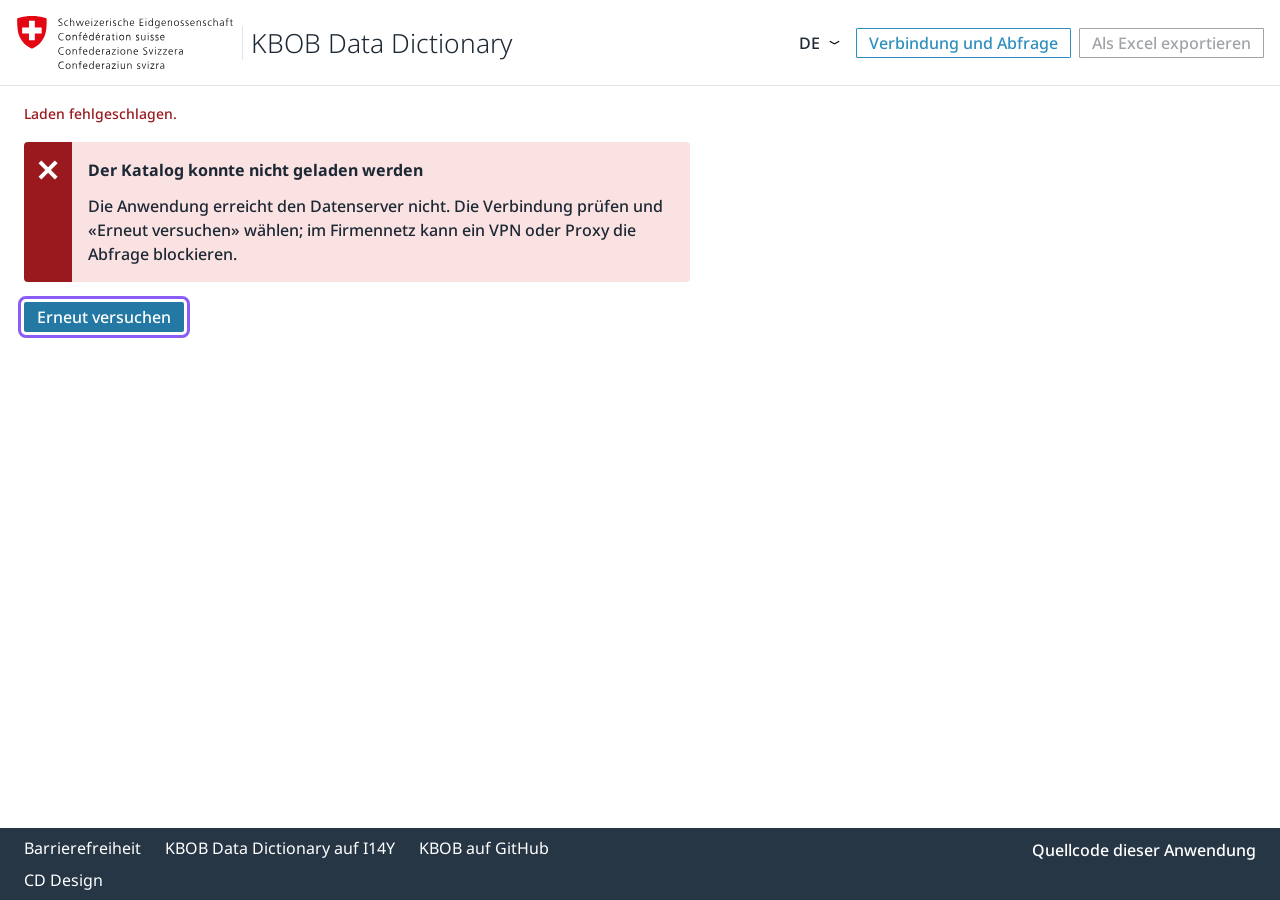
==== commit 12b7ce77: "Update" ====
--- a/index.html
+++ b/index.html
@@ -5,21 +5,17 @@
 <meta name="viewport" content="width=device-width, initial-scale=1">
 <title>KBOB Data Dictionary</title>
 <meta name="description" content="Nachschlagewerk zum KBOB Data Dictionary: 719 Objekttypen mit ihren Merkmalen, Datentypen, Einheiten, zulässigen Werten und Property Sets aus LINDAS.">
-<meta http-equiv="Content-Security-Policy" content="default-src 'self'; script-src 'self'; connect-src https: http://localhost:*; style-src 'self' 'unsafe-inline' https://fonts.googleapis.com; font-src https://fonts.gstatic.com; img-src 'self' data:; object-src 'none'; base-uri 'none'">
-<meta name="theme-color" content="#FBFBF9">
+<meta http-equiv="Content-Security-Policy" content="default-src 'self'; script-src 'self'; connect-src https: http://localhost:*; style-src 'self' 'unsafe-inline'; font-src 'self'; img-src 'self' data:; object-src 'none'; base-uri 'none'">
+<meta name="theme-color" content="#ffffff">
 <meta property="og:title" content="KBOB Data Dictionary">
 <meta property="og:description" content="Objekttypen und Merkmale des KBOB Data Dictionary — mit Datentyp, Einheit, zulässigen Werten und Property Set.">
 <meta property="og:type" content="website">
-<link rel="icon" href="data:image/svg+xml,%3Csvg xmlns='http://www.w3.org/2000/svg' viewBox='0 0 32 32'%3E%3Crect width='32' height='32' rx='6' fill='%230F5C4E'/%3E%3Ctext x='16' y='22' font-family='Arial,sans-serif' font-size='13' font-weight='700' fill='white' text-anchor='middle'%3EDD%3C/text%3E%3C/svg%3E">
-<link rel="preconnect" href="https://fonts.googleapis.com">
-<link rel="preconnect" href="https://fonts.gstatic.com" crossorigin>
-<link href="https://fonts.googleapis.com/css2?family=Noto+Sans:wght@400;500;600&family=IBM+Plex+Mono:wght@400;500&display=swap" rel="stylesheet">
+<link rel="shortcut icon" href="assets/images/favicon.png">
+<link rel="preload" href="assets/fonts/noto-sans-latin-regular.woff2" as="font" type="font/woff2" crossorigin>
 <link rel="stylesheet" href="css/tokens.css">
 <link rel="stylesheet" href="css/main.css">
 </head>
-<body>
-
-<a class="skip" href="#inhalt">Zum Hauptinhalt springen</a>
+<body class="ob-master-layout ob-has-layout ob-no-navigation ob-has-max-width">
 
 <noscript>
   <p style="max-width:74ch;margin:24px auto;padding:0 24px;font-family:Arial,sans-serif">
@@ -28,168 +24,235 @@
   </p>
 </noscript>
 
-<header>
-  <div class="kopf-innen">
-    <p class="marke">KBOB Data Dictionary</p>
-    <p class="status" id="status" role="status" aria-live="polite">Katalog wird geladen …</p>
-    <label class="sr-only" for="sprache">Sprache der Katalogbeschriftungen</label>
-    <select id="sprache" class="kopf-rechts sprache"
-            title="Sprache der Katalogbeschriftungen — fehlt eine Übersetzung, erscheint Deutsch oder Englisch. Die Oberfläche bleibt vorerst deutsch.">
-      <option value="de" selected>DE</option>
-      <option value="fr">FR</option>
-      <option value="it">IT</option>
-      <option value="en">EN</option>
-    </select>
-    <button id="csv" class="ghost" disabled
-            title="Speichert eine CSV-Datei, die Excel direkt öffnet">Als Excel exportieren</button>
-  </div>
-</header>
-
-<nav class="subkopf" aria-label="Pfad">
-  <ol class="krumen" id="krumen"></ol>
+<nav class="ob-access-keys" aria-label="Accesskeys">
+  <ul>
+    <li>
+      <a class="ob-accessible" accesskey="0" href="#content">
+        <span class="ob-icon-wrapper" aria-hidden="true">
+          <svg class="ob-icon" focusable="false"><use href="#accessibility"></use></svg>
+        </span>
+        Zum Hauptinhalt springen
+      </a>
+    </li>
+  </ul>
 </nav>
 
-<div class="shell">
-  <main id="inhalt" tabindex="-1">
-
-    <div class="titelblock" id="titelblock" hidden>
-      <button class="ghost zurueck" id="zurueck" hidden>← Zurück</button>
+<div class="ob-master-layout-header">
+  <header class="ob-header">
+    <div class="ob-master-layout-header-title">
+      <div class="ob-master-layout-brand">
+        <a class="ob-master-layout-logo" href="./" tabindex="-1" aria-hidden="true">
+          <img src="assets/images/logo.svg" width="156" height="38"
+               alt="Logo Schweizerische Eidgenossenschaft, zur Startseite der Applikation">
+        </a>
+        <span class="ob-master-layout-brand-app-title">
+          <a href="./" class="ob-master-layout-brand-link">KBOB Data Dictionary</a>
+        </span>
+      </div>
+    </div>
+
+    <h2 class="ob-screen-reader-only">Service-Navigation</h2>
+    <div class="ob-service-navigation">
+      <ul class="ob-service-navigation-list">
+        <li class="ob-language-dropdown">
+          <span class="ob-screen-reader-only" id="ob-language-change">Sprache der Katalogbeschriftungen</span>
+          <select id="sprache" aria-labelledby="ob-language-change"
+                  title="Sprache der Katalogbeschriftungen — fehlt eine Übersetzung, erscheint Deutsch oder Englisch. Die Oberfläche bleibt vorerst deutsch.">
+            <option value="de" lang="de" aria-label="Deutsch" selected>DE</option>
+            <option value="fr" lang="fr" aria-label="Français">FR</option>
+            <option value="it" lang="it" aria-label="Italiano">IT</option>
+            <option value="en" lang="en" aria-label="English">EN</option>
+          </select>
+        </li>
+        <li class="ob-service-navigation-custom-control">
+          <button type="button" id="verbindung" class="ob-button ob-button-secondary">Verbindung und Abfrage</button>
+        </li>
+        <li class="ob-service-navigation-custom-control">
+          <button id="csv" class="ob-button ob-button-secondary" disabled
+                  title="Exportiert die sichtbare Auswahl als Excel-Arbeitsmappe (XLSX)">Als Excel exportieren</button>
+        </li>
+      </ul>
+    </div>
+  </header>
+</div>
+
+<div class="ob-master-layout-wrapper">
+  <main id="content" class="ob-main-layout" tabindex="-1">
+
+    <p class="kbob-status" id="status" role="status" aria-live="polite"></p>
+
+    <nav aria-label="Pfad">
+      <ol class="ob-breadcrumbs" id="krumen"></ol>
+    </nav>
+
+    <div class="kbob-page-header" id="titelblock" hidden>
+      <button class="ob-button ob-button-tertiary kbob-back" id="zurueck" hidden>
+        <svg class="ob-icon" focusable="false" aria-hidden="true"><use href="#arrow_left"></use></svg>
+        Zurück
+      </button>
       <h1 id="titel" tabindex="-1"></h1>
-      <p class="kennzahlen" id="kennzahlen"></p>
-      <p class="titel-text" id="titel-text" hidden></p>
-    </div>
-
-    <div class="toolbar" id="toolbar" hidden>
-      <div class="feld">
-        <label class="label" for="filter">Suche</label>
+      <p class="kbob-page-meta" id="kennzahlen"></p>
+      <p class="kbob-page-lead" id="titel-text" hidden></p>
+    </div>
+
+    <div class="kbob-toolbar" id="toolbar" hidden>
+      <div class="kbob-field">
+        <label for="filter">Suche</label>
         <input type="search" id="filter" placeholder="Objekttyp oder Merkmal">
       </div>
-      <div class="facetten" id="facetten"></div>
-      <span class="werkzeuge-rechts">
-        <span class="treffer" id="treffer" aria-live="polite"></span>
-        <span class="views" role="group" aria-label="Ansicht">
-          <button id="v-liste" aria-pressed="true">Liste</button>
-          <button id="v-galerie" aria-pressed="false">Galerie</button>
-          <button id="v-graph" aria-pressed="false">Graph</button>
+      <div class="kbob-facets" id="facetten"></div>
+      <span class="kbob-toolbar-right">
+        <span class="kbob-hits" id="treffer" aria-live="polite"></span>
+        <span class="kbob-view-switch" role="group" aria-label="Ansicht">
+          <button id="v-liste" class="ob-button ob-button-secondary" aria-pressed="true">Liste</button>
+          <button id="v-galerie" class="ob-button ob-button-secondary" aria-pressed="false">Galerie</button>
+          <button id="v-graph" class="ob-button ob-button-secondary" aria-pressed="false">Graph</button>
         </span>
       </span>
     </div>
 
-    <div class="aktive-filter" id="aktive-filter" hidden></div>
-
-    <div id="platzhalter" class="laden-platzhalter"><span class="ring" aria-hidden="true"></span>Katalog wird geladen …</div>
-
-    <div id="view-liste" hidden></div>
+    <div class="kbob-active-filters" id="aktive-filter" hidden></div>
+
+    <div id="platzhalter" class="kbob-loading">
+      <svg viewBox="0 0 48 48" aria-hidden="true"><circle cx="24" cy="24" r="20" fill="none" stroke="#2F4356" stroke-miterlimit="10" stroke-width="4"/></svg>
+      Katalog wird geladen …
+    </div>
+
+    <div id="view-liste" class="ob-table-scrollable" hidden></div>
 
     <div id="view-galerie" hidden>
-      <div class="galerie" id="galerie"></div>
+      <div class="kbob-gallery" id="galerie"></div>
     </div>
 
     <div id="view-graph" hidden>
-      <div class="graph-steuerung" id="graph-steuerung">
-        <button class="ghost" id="zoom-plus" aria-label="Vergrössern">+</button>
-        <button class="ghost" id="zoom-minus" aria-label="Verkleinern">−</button>
-        <button class="ghost" id="zoom-reset">Ausschnitt zurücksetzen</button>
-      </div>
-      <div class="meldung" id="graph-meldung" hidden></div>
-      <div class="graph-wrap weit" id="graph-wrap">
+      <div class="kbob-graph-controls" id="graph-steuerung">
+        <button class="ob-button ob-button-secondary ob-icon-button" id="zoom-plus" aria-label="Vergrössern">
+          <svg class="ob-icon" focusable="false" aria-hidden="true"><use href="#plus"></use></svg>
+        </button>
+        <button class="ob-button ob-button-secondary ob-icon-button" id="zoom-minus" aria-label="Verkleinern">
+          <svg class="ob-icon" focusable="false" aria-hidden="true"><use href="#minus"></use></svg>
+        </button>
+        <button class="ob-button ob-button-secondary" id="zoom-reset">Ausschnitt zurücksetzen</button>
+      </div>
+      <div class="kbob-message" id="graph-meldung" hidden></div>
+      <div class="kbob-graph-wrap kbob-wide" id="graph-wrap">
         <svg id="netz" tabindex="0" aria-labelledby="graph-hinweis"></svg>
-        <div class="tip" id="tip" aria-hidden="true"></div>
-        <div class="legend" id="legende"></div>
-      </div>
-      <p class="graph-hint" id="graph-hinweis"></p>
-      <div class="sr-only" id="graph-text"></div>
+        <div class="ob-tooltip" id="tip" aria-hidden="true"></div>
+        <div class="kbob-legend" id="legende"></div>
+      </div>
+      <p class="kbob-graph-hint" id="graph-hinweis"></p>
+      <div class="ob-screen-reader-only" id="graph-text"></div>
     </div>
 
     <div id="view-merkmal" hidden>
-      <div class="merkmal-detail" id="merkmal-detail"></div>
-    </div>
-
-    <nav class="blaettern" id="blaettern" hidden aria-label="Seiten"></nav>
+      <div class="kbob-detail ob-card" id="merkmal-detail"></div>
+    </div>
+
+    <nav class="kbob-paginator" id="blaettern" hidden aria-label="Blättern"></nav>
 
   </main>
+
+  <div class="ob-master-layout-footer">
+    <footer>
+      <div class="ob-footer-links">
+        <ul class="ob-footer-item ob-footer-item-links" aria-label="Links">
+          <li><button type="button" id="barrierefreiheit">Barrierefreiheit</button></li>
+          <li>
+            <a href="https://www.i14y.admin.ch/de/catalog/dataservices/kbob-fm-data-dictionary-sparql/description"
+               target="_blank" rel="noopener noreferrer">KBOB Data Dictionary auf I14Y</a>
+          </li>
+          <li>
+            <a href="https://github.com/KBOB-admin"
+               target="_blank" rel="noopener noreferrer">KBOB auf GitHub</a>
+          </li>
+          <li>
+            <a href="https://github.com/oblique-bit/oblique"
+               target="_blank" rel="noopener noreferrer">CD Design</a>
+          </li>
+        </ul>
+      </div>
+      <div class="ob-footer-info">
+        <div class="ob-footer-item ob-footer-item-info">
+          <p>
+            <a href="https://github.com/bbl-dres/kbob-data"
+               target="_blank" rel="noopener noreferrer">Quellcode dieser Anwendung</a>
+          </p>
+        </div>
+      </div>
+    </footer>
+  </div>
 </div>
 
-<footer>
-  <div class="fuss-innen">
-    <button class="link" id="verbindung">Verbindung und Abfrage</button>
-    <button class="link" id="barrierefreiheit">Erklärung zur Barrierefreiheit</button>
-    <a href="https://www.i14y.admin.ch/de/catalog/dataservices/kbob-fm-data-dictionary-sparql/description"
-       target="_blank" rel="noopener">KBOB Data Dictionary auf I14Y ↗</a>
-    <a href="https://github.com/KBOB-admin"
-       target="_blank" rel="noopener">KBOB auf GitHub ↗</a>
-    <a class="rechts" href="https://github.com/bbl-dres/kbob-data"
-       target="_blank" rel="noopener">Quellcode dieser Anwendung ↗</a>
-  </div>
-</footer>
-
-<dialog id="dlg-verbindung" aria-labelledby="dlg-verbindung-titel">
-  <h2 id="dlg-verbindung-titel" tabindex="-1" autofocus>Verbindung und Abfrage</h2>
-
-  <div class="controls">
-    <div class="feld">
-      <label class="label" for="endpoint">SPARQL-Endpunkt</label>
+<dialog id="dlg-verbindung" class="ob-dialog" aria-labelledby="dlg-verbindung-titel">
+  <h2 class="ob-dialog-title" id="dlg-verbindung-titel" tabindex="-1" autofocus>Verbindung und Abfrage</h2>
+
+  <div class="kbob-controls">
+    <div class="kbob-field">
+      <label for="endpoint">SPARQL-Endpunkt</label>
       <input id="endpoint" type="text" value="https://int.lindas.admin.ch/query" spellcheck="false">
     </div>
-    <div class="feld">
-      <label class="label" for="graph">Named Graph</label>
+    <div class="kbob-field">
+      <label for="graph">Named Graph</label>
       <input id="graph" type="url" value="https://lindas.admin.ch/fobl/kbob/dd-fm" spellcheck="false">
     </div>
-    <button id="neuladen">Neu laden</button>
+    <button id="neuladen" class="ob-button ob-button-primary">Neu laden</button>
   </div>
 
   <h3>Abfragen</h3>
-  <div class="tabs">
-    <button class="ghost" id="tab-uebersicht" aria-pressed="true">Übersicht</button>
-    <button class="ghost" id="tab-detail" aria-pressed="false">Merkmale eines Objekttyps</button>
-    <button class="ghost" id="tab-werte" aria-pressed="false">Zulässige Werte</button>
+  <div class="kbob-tabs">
+    <button class="kbob-tab" id="tab-uebersicht" aria-pressed="true">Übersicht</button>
+    <button class="kbob-tab" id="tab-detail" aria-pressed="false">Merkmale eines Objekttyps</button>
+    <button class="kbob-tab" id="tab-werte" aria-pressed="false">Zulässige Werte</button>
   </div>
   <textarea id="query-text" readonly spellcheck="false" aria-label="SPARQL-Abfrage"></textarea>
 
-  <div class="row">
-    <span class="dlg-status" id="copy-status" role="status"></span>
-    <button class="ghost" id="copy-query">In die Zwischenablage kopieren</button>
-    <button id="close-verbindung">Schliessen</button>
+  <div class="ob-dialog-actions">
+    <span class="kbob-dialog-status" id="copy-status" role="status"></span>
+    <button class="ob-button ob-button-secondary" id="copy-query">In die Zwischenablage kopieren</button>
+    <button class="ob-button ob-button-primary" id="close-verbindung">Schliessen</button>
   </div>
 </dialog>
 
-<dialog id="dlg-a11y" aria-labelledby="dlg-a11y-titel">
-  <h2 id="dlg-a11y-titel" tabindex="-1" autofocus>Erklärung zur Barrierefreiheit</h2>
-  <p>Diese Anwendung richtet sich nach den Kriterien der <b>WCAG 2.1 Stufe AA</b>,
-     wie sie der Standard <b>eCH-0059 v3.0</b> für Dienste des Bundes verbindlich
-     vorgibt. Sie ist mit diesen Anforderungen <b>teilweise vereinbar</b>; die
-     bekannten Abweichungen stehen unten.</p>
-  <h3>Bekannte Einschränkungen</h3>
-  <ul>
-    <li>Die Graph-Ansicht hat eine vollständige Textfassung und ist mit der
-        Tastatur bedienbar (Knoten per Tab, Zoomen und Verschieben über die
-        Knöpfe beziehungsweise +/−, Pfeiltasten und 0 bei fokussierter Grafik);
-        bei vielen Knoten sind es jedoch entsprechend viele Tab-Schritte.
-        Dieselben Angaben stehen vollständig in der Listenansicht.</li>
-    <li>Die Beschriftungen stammen aus den Quelldaten und folgen der oben
-        rechts gewählten Sprache (DE/FR/IT/EN). Fehlt eine Fassung, erscheint
-        die deutsche oder englische; Namen von Objekttypen und Merkmalen
-        werden dabei mit ihrer Sprache ausgezeichnet (<code>lang</code>),
-        Beschreibungstexte noch nicht durchgehend. Die Bedienoberfläche
-        selbst ist vorerst deutsch.</li>
-    <li>Unterhalb von rund 1100 Pixeln Fensterbreite scrollt die Tabelle in
-        einem eigenen Bereich horizontal; der Tabellenkopf bleibt dort beim
-        Scrollen nicht stehen.</li>
-  </ul>
-  <h3>Rückmeldung</h3>
-  <p>Hürden und Verbesserungsvorschläge nimmt die betreibende Stelle über eine
-     <a href="https://github.com/bbl-dres/kbob-data/issues" target="_blank" rel="noopener">Meldung auf GitHub ↗</a>
-     entgegen (GitHub-Konto erforderlich). Antworten erfolgen in der Regel
-     innert 14 Tagen. Für die vorgesehene Publikation wird ein Kontaktweg ohne
-     Konto (E-Mail) ergänzt.</p>
-  <p>Erklärung erstellt und zuletzt überprüft am 31.08.2026.</p>
-  <div class="row">
-    <button id="close-a11y">Schliessen</button>
+<dialog id="dlg-a11y" class="ob-dialog" aria-labelledby="dlg-a11y-titel">
+  <h2 class="ob-dialog-title" id="dlg-a11y-titel" tabindex="-1" autofocus>Erklärung zur Barrierefreiheit</h2>
+  <div class="ob-dialog-content">
+    <p>Diese Anwendung richtet sich nach den Kriterien der <b>WCAG 2.1 Stufe AA</b>,
+       wie sie der Standard <b>eCH-0059 v3.0</b> für Dienste des Bundes verbindlich
+       vorgibt. Sie ist mit diesen Anforderungen <b>teilweise vereinbar</b>; die
+       bekannten Abweichungen stehen unten.</p>
+    <h3>Bekannte Einschränkungen</h3>
+    <ul>
+      <li>Die Graph-Ansicht hat eine vollständige Textfassung und ist mit der
+          Tastatur bedienbar (Knoten per Tab, Zoomen und Verschieben über die
+          Knöpfe beziehungsweise +/−, Pfeiltasten und 0 bei fokussierter Grafik);
+          bei vielen Knoten sind es entsprechend viele Tab-Schritte.
+          Dieselben Angaben stehen vollständig in der Listenansicht.</li>
+      <li>Die Beschriftungen stammen aus den Quelldaten und folgen der oben
+          rechts gewählten Sprache (DE/FR/IT/EN). Fehlt eine Fassung, erscheint
+          die deutsche oder englische; Namen von Objekttypen und Merkmalen
+          werden dabei mit ihrer Sprache ausgezeichnet (<code>lang</code>),
+          Beschreibungstexte noch nicht durchgehend. Die Bedienoberfläche
+          selbst ist vorerst deutsch.</li>
+      <li>Unterhalb von rund 1240 Pixeln Fensterbreite scrollt die Tabelle in
+          einem eigenen Bereich horizontal; der Tabellenkopf bleibt dort beim
+          Scrollen nicht stehen.</li>
+    </ul>
+    <h3>Rückmeldung</h3>
+    <p>Hürden und Verbesserungsvorschläge nimmt die betreibende Stelle über eine
+       <a class="ob-external-link" href="https://github.com/bbl-dres/kbob-data/issues" target="_blank" rel="noopener noreferrer">Meldung auf GitHub<svg class="ob-icon" focusable="false" aria-hidden="true"><use href="#link_external"></use></svg><span class="ob-screen-reader-only"> – externer Link</span></a>
+       entgegen (GitHub-Konto erforderlich). Antworten erfolgen in der Regel
+       innert 14 Tagen. Für die vorgesehene Publikation wird ein Kontaktweg ohne
+       Konto (E-Mail) ergänzt.</p>
+    <p>Erklärung erstellt und zuletzt überprüft am 31.08.2026.</p>
+  </div>
+  <div class="ob-dialog-actions">
+    <button class="ob-button ob-button-primary" id="close-a11y">Schliessen</button>
   </div>
 </dialog>
 
 <script src="js/data.js"></script>
 <script src="js/views.js"></script>
+<script src="js/export.js"></script>
 <script src="js/app.js"></script>
 </body>
 </html>
--- a/css/tokens.css
+++ b/css/tokens.css
@@ -1,69 +1,2644 @@
-/* Gestaltungsvariablen.
+/* Oblique Design System — Token-Ebene (verbatim uebernommen)
+   Quelle: @oblique/design-system 15.4.4, layers/tokens.css (generierte Datei)
+   Lizenz: MIT, Copyright (c) 2020-2026 The Swiss Confederation (FOITT)
+   Drei dokumentierte mechanische Reparaturen gegenueber der Quelle:
+   1. CSS-Nesting aufgeloest (":root { .ob-x {…} }" -> ":root .ob-x {…}") — semantisch identisch.
+   2. Schatten-Tokens: fehlende px-Einheiten ergaenzt (Figma-Export-Artefakt der Quelle).
+   3. "letter-spacing: auto" -> "normal" (auto ist ungueltiges CSS).
+   Nicht editieren — bei einem Oblique-Update neu generieren (docs/OBLIQUE.md §Aktualisierung). */
 
-   Farbrollen sind bewusst eng gefasst: eine Farbe, eine Bedeutung.
-   Grün steht ausschliesslich für Interaktion, Rost ausschliesslich für
-   Fehler. Namen und Werte tragen Textfarben, nie Signalfarben. */
+/** Generated file, do not edit **/
 
 :root {
-  /* ---- Flächen ---- */
-  --paper:    #FBFBF9;   /* Grundfläche der Seite */
-  --surface:  #FFFFFF;   /* erhobene Fläche: Karten, Felder, Graph */
-  --sunken:   #F4F6F4;   /* vertiefte Fläche: Zeilenhervorhebung */
-  --kopf-flaeche: #EDF0EE;  /* Kopfzeile: eine Stufe dunkler als das Pfadband */
+	--ob-h-button-border_radius: var(--ob-s-border_radius-sm);
+	--ob-h-button-border_width: var(--ob-s-border_width-xs);
+	--ob-h-button-box_shadow-disabled: var(--ob-s-shadow-none);
+	--ob-h-button-box_shadow-enabled: var(--ob-s-shadow-none);
+	--ob-h-button-box_shadow-focus: var(--ob-s-shadow-none);
+	--ob-h-button-box_shadow-hover: var(--ob-s-shadow-xl);
+	--ob-h-button-box_shadow-pressed: var(--ob-s-shadow-none);
+	--ob-h-button-color-bg-primary-inversity_flipped-disabled: var(
+		--ob-s3-color-interaction-state-bg-disabled-inversity_normal
+	);
+	--ob-h-button-color-bg-primary-inversity_flipped-enabled: var(
+		--ob-s3-color-interaction-state-bg-enabled-inversity_normal
+	);
+	--ob-h-button-color-bg-primary-inversity_flipped-hover: var(
+		--ob-s3-color-interaction-state-bg-hover-inversity_normal
+	);
+	--ob-h-button-color-bg-primary-inversity_flipped-pressed: var(
+		--ob-s3-color-interaction-state-bg-pressed-inversity_normal
+	);
+	--ob-h-button-color-bg-primary-inversity_normal-disabled: var(
+		--ob-s3-color-interaction-state-bg-disabled-inversity_flipped
+	);
+	--ob-h-button-color-bg-primary-inversity_normal-enabled: var(
+		--ob-s3-color-interaction-state-bg-enabled-inversity_flipped
+	);
+	--ob-h-button-color-bg-primary-inversity_normal-hover: var(
+		--ob-s3-color-interaction-state-bg-hover-inversity_flipped
+	);
+	--ob-h-button-color-bg-primary-inversity_normal-pressed: var(
+		--ob-s3-color-interaction-state-bg-pressed-inversity_flipped
+	);
+	--ob-h-button-color-bg-secondary-inversity_flipped-disabled: var(--ob-s3-color-neutral-no_color);
+	--ob-h-button-color-bg-secondary-inversity_flipped-enabled: var(--ob-s3-color-neutral-no_color);
+	--ob-h-button-color-bg-secondary-inversity_flipped-hover: var(
+		--ob-s3-color-interaction-state-bg-hover-inversity_flipped
+	);
+	--ob-h-button-color-bg-secondary-inversity_flipped-pressed: var(--ob-s3-color-neutral-no_color);
+	--ob-h-button-color-bg-secondary-inversity_normal-disabled: var(--ob-s3-color-neutral-no_color);
+	--ob-h-button-color-bg-secondary-inversity_normal-enabled: var(--ob-s3-color-neutral-no_color);
+	--ob-h-button-color-bg-secondary-inversity_normal-hover: var(
+		--ob-s3-color-interaction-state-bg-hover-inversity_normal
+	);
+	--ob-h-button-color-bg-secondary-inversity_normal-pressed: var(--ob-s3-color-neutral-no_color);
+	--ob-h-button-color-bg-tertiary-inversity_flipped-disabled: var(--ob-s3-color-neutral-no_color);
+	--ob-h-button-color-bg-tertiary-inversity_flipped-enabled: var(--ob-s3-color-neutral-no_color);
+	--ob-h-button-color-bg-tertiary-inversity_flipped-hover: var(
+		--ob-s3-color-interaction-state-bg-hover-inversity_flipped
+	);
+	--ob-h-button-color-bg-tertiary-inversity_flipped-pressed: var(
+		--ob-s3-color-interaction-state-bg-pressed-inversity_flipped
+	);
+	--ob-h-button-color-bg-tertiary-inversity_normal-disabled: var(--ob-s3-color-neutral-no_color);
+	--ob-h-button-color-bg-tertiary-inversity_normal-enabled: var(--ob-s3-color-neutral-no_color);
+	--ob-h-button-color-bg-tertiary-inversity_normal-hover: var(
+		--ob-s3-color-interaction-state-bg-hover-inversity_normal
+	);
+	--ob-h-button-color-bg-tertiary-inversity_normal-pressed: var(
+		--ob-s3-color-interaction-state-bg-pressed-inversity_normal
+	);
+	--ob-h-button-color-border-primary-inversity_flipped-disabled: var(--ob-s3-color-neutral-no_color);
+	--ob-h-button-color-border-primary-inversity_flipped-enabled: var(--ob-s3-color-neutral-no_color);
+	--ob-h-button-color-border-primary-inversity_flipped-hover: var(--ob-s3-color-neutral-no_color);
+	--ob-h-button-color-border-primary-inversity_flipped-pressed: var(--ob-s3-color-neutral-no_color);
+	--ob-h-button-color-border-primary-inversity_normal-disabled: var(--ob-s3-color-neutral-no_color);
+	--ob-h-button-color-border-primary-inversity_normal-enabled: var(--ob-s3-color-neutral-no_color);
+	--ob-h-button-color-border-primary-inversity_normal-hover: var(--ob-s3-color-neutral-no_color);
+	--ob-h-button-color-border-primary-inversity_normal-pressed: var(--ob-s3-color-neutral-no_color);
+	--ob-h-button-color-border-secondary-inversity_flipped-disabled: var(
+		--ob-s3-color-interaction-state-fg-disabled-inversity_flipped
+	);
+	--ob-h-button-color-border-secondary-inversity_flipped-enabled: var(
+		--ob-s3-color-interaction-state-fg-enabled-inversity_flipped
+	);
+	--ob-h-button-color-border-secondary-inversity_flipped-hover: var(
+		--ob-s3-color-interaction-state-fg-hover-inversity_flipped
+	);
+	--ob-h-button-color-border-secondary-inversity_flipped-pressed: var(
+		--ob-s3-color-interaction-state-fg-pressed-inversity_flipped
+	);
+	--ob-h-button-color-border-secondary-inversity_normal-disabled: var(
+		--ob-s3-color-interaction-state-fg-disabled-inversity_normal
+	);
+	--ob-h-button-color-border-secondary-inversity_normal-enabled: var(
+		--ob-s3-color-interaction-state-fg-enabled-inversity_normal
+	);
+	--ob-h-button-color-border-secondary-inversity_normal-hover: var(
+		--ob-s3-color-interaction-state-fg-hover-inversity_normal
+	);
+	--ob-h-button-color-border-secondary-inversity_normal-pressed: var(
+		--ob-s3-color-interaction-state-fg-pressed-inversity_normal
+	);
+	--ob-h-button-color-border-tertiary-inversity_flipped-disabled: var(--ob-s3-color-neutral-no_color);
+	--ob-h-button-color-border-tertiary-inversity_flipped-enabled: var(--ob-s3-color-neutral-no_color);
+	--ob-h-button-color-border-tertiary-inversity_flipped-hover: var(--ob-s3-color-neutral-no_color);
+	--ob-h-button-color-border-tertiary-inversity_flipped-pressed: var(--ob-s3-color-neutral-no_color);
+	--ob-h-button-color-border-tertiary-inversity_normal-disabled: var(--ob-s3-color-neutral-no_color);
+	--ob-h-button-color-border-tertiary-inversity_normal-enabled: var(--ob-s3-color-neutral-no_color);
+	--ob-h-button-color-border-tertiary-inversity_normal-hover: var(--ob-s3-color-neutral-no_color);
+	--ob-h-button-color-border-tertiary-inversity_normal-pressed: var(--ob-s3-color-neutral-no_color);
+	--ob-h-button-color-fg-primary-inversity_flipped-disabled: var(
+		--ob-s3-color-interaction-state-fg-disabled-inversity_normal
+	);
+	--ob-h-button-color-fg-primary-inversity_flipped-enabled: var(
+		--ob-s3-color-interaction-state-fg-enabled-inversity_normal
+	);
+	--ob-h-button-color-fg-primary-inversity_flipped-focus: var(
+		--ob-s3-color-interaction-state-fg-focus-inversity_normal
+	);
+	--ob-h-button-color-fg-primary-inversity_flipped-hover: var(
+		--ob-s3-color-interaction-state-fg-hover-inversity_normal
+	);
+	--ob-h-button-color-fg-primary-inversity_flipped-pressed: var(
+		--ob-s3-color-interaction-state-fg-pressed-inversity_normal
+	);
+	--ob-h-button-color-fg-primary-inversity_normal-disabled: var(
+		--ob-s3-color-interaction-state-fg-disabled-inversity_flipped
+	);
+	--ob-h-button-color-fg-primary-inversity_normal-enabled: var(
+		--ob-s3-color-interaction-state-fg-enabled-inversity_flipped
+	);
+	--ob-h-button-color-fg-primary-inversity_normal-focus: var(
+		--ob-s3-color-interaction-state-fg-focus-inversity_flipped
+	);
+	--ob-h-button-color-fg-primary-inversity_normal-hover: var(
+		--ob-s3-color-interaction-state-fg-hover-inversity_flipped
+	);
+	--ob-h-button-color-fg-primary-inversity_normal-pressed: var(
+		--ob-s3-color-interaction-state-fg-pressed-inversity_flipped
+	);
+	--ob-h-button-color-fg-secondary-inversity_flipped-disabled: var(
+		--ob-s3-color-interaction-state-fg-disabled-inversity_flipped
+	);
+	--ob-h-button-color-fg-secondary-inversity_flipped-enabled: var(
+		--ob-s3-color-interaction-state-fg-enabled-inversity_flipped
+	);
+	--ob-h-button-color-fg-secondary-inversity_flipped-focus: var(
+		--ob-s3-color-interaction-state-fg-focus-inversity_flipped
+	);
+	--ob-h-button-color-fg-secondary-inversity_flipped-hover: var(
+		--ob-s3-color-interaction-state-fg-hover-inversity_flipped
+	);
+	--ob-h-button-color-fg-secondary-inversity_flipped-pressed: var(
+		--ob-s3-color-interaction-state-fg-pressed-inversity_flipped
+	);
+	--ob-h-button-color-fg-secondary-inversity_normal-disabled: var(
+		--ob-s3-color-interaction-state-fg-disabled-inversity_normal
+	);
+	--ob-h-button-color-fg-secondary-inversity_normal-enabled: var(
+		--ob-s3-color-interaction-state-fg-enabled-inversity_normal
+	);
+	--ob-h-button-color-fg-secondary-inversity_normal-focus: var(
+		--ob-s3-color-interaction-state-fg-focus-inversity_normal
+	);
+	--ob-h-button-color-fg-secondary-inversity_normal-hover: var(
+		--ob-s3-color-interaction-state-fg-hover-inversity_normal
+	);
+	--ob-h-button-color-fg-secondary-inversity_normal-pressed: var(
+		--ob-s3-color-interaction-state-fg-pressed-inversity_normal
+	);
+	--ob-h-button-color-fg-tertiary-inversity_flipped-disabled: var(
+		--ob-s3-color-interaction-state-fg-disabled-inversity_flipped
+	);
+	--ob-h-button-color-fg-tertiary-inversity_flipped-enabled: var(
+		--ob-s3-color-interaction-state-fg-enabled-inversity_flipped
+	);
+	--ob-h-button-color-fg-tertiary-inversity_flipped-focus: var(
+		--ob-s3-color-interaction-state-fg-focus-inversity_flipped
+	);
+	--ob-h-button-color-fg-tertiary-inversity_flipped-hover: var(
+		--ob-s3-color-interaction-state-fg-hover-inversity_flipped
+	);
+	--ob-h-button-color-fg-tertiary-inversity_flipped-pressed: var(
+		--ob-s3-color-interaction-state-fg-pressed-inversity_flipped
+	);
+	--ob-h-button-color-fg-tertiary-inversity_normal-disabled: var(
+		--ob-s3-color-interaction-state-fg-disabled-inversity_normal
+	);
+	--ob-h-button-color-fg-tertiary-inversity_normal-enabled: var(
+		--ob-s3-color-interaction-state-fg-enabled-inversity_normal
+	);
+	--ob-h-button-color-fg-tertiary-inversity_normal-focus: var(
+		--ob-s3-color-interaction-state-fg-focus-inversity_normal
+	);
+	--ob-h-button-color-fg-tertiary-inversity_normal-hover: var(
+		--ob-s3-color-interaction-state-fg-hover-inversity_normal
+	);
+	--ob-h-button-color-fg-tertiary-inversity_normal-pressed: var(
+		--ob-s3-color-interaction-state-fg-pressed-inversity_normal
+	);
+	--ob-h-button-composite-fg_label-font: var(--ob-s-dynamic-font_weight-medium)
+		var(--ob-s-dynamic-font_size-md)/var(--ob-s-dynamic-line_height-xs) var(--ob-s-static-font_family-body);
+	--ob-h-button-composite-fg_label-letter_spacing: var(--ob-s-dynamic-letter_spacing_px-wide);
+	--ob-h-button-composite-fg_label-paragraph_spacing: var(--ob-s-dynamic-paragraph_spacing-xs);
+	--ob-h-button-composite-primary-inversity_flipped-disabled-button_surface-border_color: var(
+		--ob-h-button-color-border-primary-inversity_flipped-disabled
+	);
+	--ob-h-button-composite-primary-inversity_flipped-disabled-button_surface-box_shadow: var(
+		--ob-h-button-box_shadow-disabled
+	);
+	--ob-h-button-composite-primary-inversity_flipped-disabled-button_surface-fill: var(
+		--ob-h-button-color-bg-primary-inversity_flipped-disabled
+	);
+	--ob-h-button-composite-primary-inversity_flipped-disabled-fg_color-fill: var(
+		--ob-h-button-color-fg-primary-inversity_flipped-disabled
+	);
+	--ob-h-button-composite-primary-inversity_flipped-enabled-button_surface-border_color: var(
+		--ob-h-button-color-border-primary-inversity_flipped-enabled
+	);
+	--ob-h-button-composite-primary-inversity_flipped-enabled-button_surface-box_shadow: var(
+		--ob-h-button-box_shadow-enabled
+	);
+	--ob-h-button-composite-primary-inversity_flipped-enabled-button_surface-fill: var(
+		--ob-h-button-color-bg-primary-inversity_flipped-enabled
+	);
+	--ob-h-button-composite-primary-inversity_flipped-enabled-fg_color-fill: var(
+		--ob-h-button-color-fg-primary-inversity_flipped-enabled
+	);
+	--ob-h-button-composite-primary-inversity_flipped-hover-button_surface-border_color: var(
+		--ob-h-button-color-border-primary-inversity_flipped-hover
+	);
+	--ob-h-button-composite-primary-inversity_flipped-hover-button_surface-box_shadow: var(
+		--ob-h-button-box_shadow-hover
+	);
+	--ob-h-button-composite-primary-inversity_flipped-hover-button_surface-fill: var(
+		--ob-h-button-color-bg-primary-inversity_flipped-hover
+	);
+	--ob-h-button-composite-primary-inversity_flipped-hover-fg_color-fill: var(
+		--ob-h-button-color-fg-primary-inversity_flipped-hover
+	);
+	--ob-h-button-composite-primary-inversity_flipped-pressed-button_surface-border_color: var(
+		--ob-h-button-color-border-primary-inversity_flipped-pressed
+	);
+	--ob-h-button-composite-primary-inversity_flipped-pressed-button_surface-box_shadow: var(
+		--ob-h-button-box_shadow-pressed
+	);
+	--ob-h-button-composite-primary-inversity_flipped-pressed-button_surface-fill: var(
+		--ob-h-button-color-bg-primary-inversity_flipped-pressed
+	);
+	--ob-h-button-composite-primary-inversity_flipped-pressed-fg_color-fill: var(
+		--ob-h-button-color-fg-primary-inversity_flipped-pressed
+	);
+	--ob-h-button-composite-primary-inversity_normal-disabled-button_surface-border_color: var(
+		--ob-h-button-color-border-primary-inversity_normal-disabled
+	);
+	--ob-h-button-composite-primary-inversity_normal-disabled-button_surface-box_shadow: var(
+		--ob-h-button-box_shadow-disabled
+	);
+	--ob-h-button-composite-primary-inversity_normal-disabled-button_surface-fill: var(
+		--ob-h-button-color-bg-primary-inversity_normal-disabled
+	);
+	--ob-h-button-composite-primary-inversity_normal-disabled-fg_color-fill: var(
+		--ob-h-button-color-fg-primary-inversity_normal-disabled
+	);
+	--ob-h-button-composite-primary-inversity_normal-enabled-button_surface-border_color: var(
+		--ob-h-button-color-border-primary-inversity_normal-enabled
+	);
+	--ob-h-button-composite-primary-inversity_normal-enabled-button_surface-box_shadow: var(
+		--ob-h-button-box_shadow-enabled
+	);
+	--ob-h-button-composite-primary-inversity_normal-enabled-button_surface-fill: var(
+		--ob-h-button-color-bg-primary-inversity_normal-enabled
+	);
+	--ob-h-button-composite-primary-inversity_normal-enabled-fg_color-fill: var(
+		--ob-h-button-color-fg-primary-inversity_normal-enabled
+	);
+	--ob-h-button-composite-primary-inversity_normal-hover-button_surface-border_color: var(
+		--ob-h-button-color-border-primary-inversity_normal-hover
+	);
+	--ob-h-button-composite-primary-inversity_normal-hover-button_surface-box_shadow: var(--ob-h-button-box_shadow-hover);
+	--ob-h-button-composite-primary-inversity_normal-hover-button_surface-fill: var(
+		--ob-h-button-color-bg-primary-inversity_normal-hover
+	);
+	--ob-h-button-composite-primary-inversity_normal-hover-fg_color-fill: var(
+		--ob-h-button-color-fg-primary-inversity_normal-hover
+	);
+	--ob-h-button-composite-primary-inversity_normal-pressed-button_surface-border_color: var(
+		--ob-h-button-color-border-primary-inversity_normal-pressed
+	);
+	--ob-h-button-composite-primary-inversity_normal-pressed-button_surface-box_shadow: var(
+		--ob-h-button-box_shadow-pressed
+	);
+	--ob-h-button-composite-primary-inversity_normal-pressed-button_surface-fill: var(
+		--ob-h-button-color-bg-primary-inversity_normal-pressed
+	);
+	--ob-h-button-composite-primary-inversity_normal-pressed-fg_color-fill: var(
+		--ob-h-button-color-fg-primary-inversity_normal-pressed
+	);
+	--ob-h-button-composite-secondary-inversity_flipped-disabled-button_surface-border_color: var(
+		--ob-h-button-color-border-secondary-inversity_flipped-disabled
+	);
+	--ob-h-button-composite-secondary-inversity_flipped-disabled-button_surface-box_shadow: var(
+		--ob-h-button-box_shadow-disabled
+	);
+	--ob-h-button-composite-secondary-inversity_flipped-disabled-button_surface-fill: var(
+		--ob-h-button-color-bg-secondary-inversity_flipped-disabled
+	);
+	--ob-h-button-composite-secondary-inversity_flipped-disabled-fg_color-fill: var(
+		--ob-h-button-color-fg-secondary-inversity_flipped-disabled
+	);
+	--ob-h-button-composite-secondary-inversity_flipped-enabled-button_surface-border_color: var(
+		--ob-h-button-color-border-secondary-inversity_flipped-enabled
+	);
+	--ob-h-button-composite-secondary-inversity_flipped-enabled-button_surface-box_shadow: var(
+		--ob-h-button-box_shadow-enabled
+	);
+	--ob-h-button-composite-secondary-inversity_flipped-enabled-button_surface-fill: var(
+		--ob-h-button-color-bg-secondary-inversity_flipped-enabled
+	);
+	--ob-h-button-composite-secondary-inversity_flipped-enabled-fg_color-fill: var(
+		--ob-h-button-color-fg-secondary-inversity_flipped-enabled
+	);
+	--ob-h-button-composite-secondary-inversity_flipped-hover-button_surface-border_color: var(
+		--ob-h-button-color-border-secondary-inversity_flipped-hover
+	);
+	--ob-h-button-composite-secondary-inversity_flipped-hover-button_surface-box_shadow: var(
+		--ob-h-button-box_shadow-hover
+	);
+	--ob-h-button-composite-secondary-inversity_flipped-hover-button_surface-fill: var(
+		--ob-h-button-color-bg-secondary-inversity_flipped-hover
+	);
+	--ob-h-button-composite-secondary-inversity_flipped-hover-fg_color-fill: var(
+		--ob-h-button-color-fg-secondary-inversity_flipped-hover
+	);
+	--ob-h-button-composite-secondary-inversity_flipped-pressed-button_surface-border_color: var(
+		--ob-h-button-color-border-secondary-inversity_flipped-pressed
+	);
+	--ob-h-button-composite-secondary-inversity_flipped-pressed-button_surface-box_shadow: var(
+		--ob-h-button-box_shadow-pressed
+	);
+	--ob-h-button-composite-secondary-inversity_flipped-pressed-button_surface-fill: var(
+		--ob-h-button-color-bg-secondary-inversity_flipped-pressed
+	);
+	--ob-h-button-composite-secondary-inversity_flipped-pressed-fg_color-fill: var(
+		--ob-h-button-color-fg-secondary-inversity_flipped-pressed
+	);
+	--ob-h-button-composite-secondary-inversity_normal-disabled-button_surface-border_color: var(
+		--ob-h-button-color-border-secondary-inversity_normal-disabled
+	);
+	--ob-h-button-composite-secondary-inversity_normal-disabled-button_surface-box_shadow: var(
+		--ob-h-button-box_shadow-disabled
+	);
+	--ob-h-button-composite-secondary-inversity_normal-disabled-button_surface-fill: var(
+		--ob-h-button-color-bg-secondary-inversity_normal-disabled
+	);
+	--ob-h-button-composite-secondary-inversity_normal-disabled-fg_color-fill: var(
+		--ob-h-button-color-fg-secondary-inversity_normal-disabled
+	);
+	--ob-h-button-composite-secondary-inversity_normal-enabled-button_surface-border_color: var(
+		--ob-h-button-color-border-secondary-inversity_normal-enabled
+	);
+	--ob-h-button-composite-secondary-inversity_normal-enabled-button_surface-box_shadow: var(
+		--ob-h-button-box_shadow-enabled
+	);
+	--ob-h-button-composite-secondary-inversity_normal-enabled-button_surface-fill: var(
+		--ob-h-button-color-bg-secondary-inversity_normal-enabled
+	);
+	--ob-h-button-composite-secondary-inversity_normal-enabled-fg_color-fill: var(
+		--ob-h-button-color-fg-secondary-inversity_normal-enabled
+	);
+	--ob-h-button-composite-secondary-inversity_normal-hover-button_surface-border_color: var(
+		--ob-h-button-color-border-secondary-inversity_normal-hover
+	);
+	--ob-h-button-composite-secondary-inversity_normal-hover-button_surface-box_shadow: var(
+		--ob-h-button-box_shadow-hover
+	);
+	--ob-h-button-composite-secondary-inversity_normal-hover-button_surface-fill: var(
+		--ob-h-button-color-bg-secondary-inversity_normal-hover
+	);
+	--ob-h-button-composite-secondary-inversity_normal-hover-fg_color-fill: var(
+		--ob-h-button-color-fg-secondary-inversity_normal-hover
+	);
+	--ob-h-button-composite-secondary-inversity_normal-pressed-button_surface-border_color: var(
+		--ob-h-button-color-border-secondary-inversity_normal-pressed
+	);
+	--ob-h-button-composite-secondary-inversity_normal-pressed-button_surface-box_shadow: var(
+		--ob-h-button-box_shadow-pressed
+	);
+	--ob-h-button-composite-secondary-inversity_normal-pressed-button_surface-fill: var(
+		--ob-h-button-color-bg-secondary-inversity_normal-pressed
+	);
+	--ob-h-button-composite-secondary-inversity_normal-pressed-fg_color-fill: var(
+		--ob-h-button-color-fg-secondary-inversity_normal-pressed
+	);
+	--ob-h-button-composite-tertiary-inversity_flipped-disabled-button_surface-border_color: var(
+		--ob-h-button-color-border-tertiary-inversity_flipped-disabled
+	);
+	--ob-h-button-composite-tertiary-inversity_flipped-disabled-button_surface-box_shadow: var(
+		--ob-h-button-box_shadow-disabled
+	);
+	--ob-h-button-composite-tertiary-inversity_flipped-disabled-button_surface-fill: var(
+		--ob-h-button-color-bg-tertiary-inversity_flipped-disabled
+	);
+	--ob-h-button-composite-tertiary-inversity_flipped-disabled-fg_color-fill: var(
+		--ob-h-button-color-fg-tertiary-inversity_flipped-disabled
+	);
+	--ob-h-button-composite-tertiary-inversity_flipped-enabled-button_surface-border_color: var(
+		--ob-h-button-color-border-tertiary-inversity_flipped-enabled
+	);
+	--ob-h-button-composite-tertiary-inversity_flipped-enabled-button_surface-box_shadow: var(
+		--ob-h-button-box_shadow-enabled
+	);
+	--ob-h-button-composite-tertiary-inversity_flipped-enabled-button_surface-fill: var(
+		--ob-h-button-color-bg-tertiary-inversity_flipped-enabled
+	);
+	--ob-h-button-composite-tertiary-inversity_flipped-enabled-fg_color-fill: var(
+		--ob-h-button-color-fg-tertiary-inversity_flipped-enabled
+	);
+	--ob-h-button-composite-tertiary-inversity_flipped-hover-button_surface-border_color: var(
+		--ob-h-button-color-border-tertiary-inversity_flipped-hover
+	);
+	--ob-h-button-composite-tertiary-inversity_flipped-hover-button_surface-box_shadow: var(
+		--ob-h-button-box_shadow-hover
+	);
+	--ob-h-button-composite-tertiary-inversity_flipped-hover-button_surface-fill: var(
+		--ob-h-button-color-bg-tertiary-inversity_flipped-hover
+	);
+	--ob-h-button-composite-tertiary-inversity_flipped-hover-fg_color-fill: var(
+		--ob-h-button-color-fg-tertiary-inversity_flipped-hover
+	);
+	--ob-h-button-composite-tertiary-inversity_flipped-pressed-button_surface-border_color: var(
+		--ob-h-button-color-border-tertiary-inversity_flipped-pressed
+	);
+	--ob-h-button-composite-tertiary-inversity_flipped-pressed-button_surface-box_shadow: var(
+		--ob-h-button-box_shadow-pressed
+	);
+	--ob-h-button-composite-tertiary-inversity_flipped-pressed-button_surface-fill: var(
+		--ob-h-button-color-bg-tertiary-inversity_flipped-pressed
+	);
+	--ob-h-button-composite-tertiary-inversity_flipped-pressed-fg_color-fill: var(
+		--ob-h-button-color-fg-tertiary-inversity_flipped-pressed
+	);
+	--ob-h-button-composite-tertiary-inversity_normal-disabled-button_surface-border_color: var(
+		--ob-h-button-color-border-tertiary-inversity_normal-disabled
+	);
+	--ob-h-button-composite-tertiary-inversity_normal-disabled-button_surface-box_shadow: var(
+		--ob-h-button-box_shadow-disabled
+	);
+	--ob-h-button-composite-tertiary-inversity_normal-disabled-button_surface-fill: var(
+		--ob-h-button-color-bg-tertiary-inversity_normal-disabled
+	);
+	--ob-h-button-composite-tertiary-inversity_normal-disabled-fg_color-fill: var(
+		--ob-h-button-color-fg-tertiary-inversity_normal-disabled
+	);
+	--ob-h-button-composite-tertiary-inversity_normal-enabled-button_surface-border_color: var(
+		--ob-h-button-color-border-tertiary-inversity_normal-enabled
+	);
+	--ob-h-button-composite-tertiary-inversity_normal-enabled-button_surface-box_shadow: var(
+		--ob-h-button-box_shadow-enabled
+	);
+	--ob-h-button-composite-tertiary-inversity_normal-enabled-button_surface-fill: var(
+		--ob-h-button-color-bg-tertiary-inversity_normal-enabled
+	);
+	--ob-h-button-composite-tertiary-inversity_normal-enabled-fg_color-fill: var(
+		--ob-h-button-color-fg-tertiary-inversity_normal-enabled
+	);
+	--ob-h-button-composite-tertiary-inversity_normal-hover-button_surface-border_color: var(
+		--ob-h-button-color-border-tertiary-inversity_normal-hover
+	);
+	--ob-h-button-composite-tertiary-inversity_normal-hover-button_surface-box_shadow: var(
+		--ob-h-button-box_shadow-hover
+	);
+	--ob-h-button-composite-tertiary-inversity_normal-hover-button_surface-fill: var(
+		--ob-h-button-color-bg-tertiary-inversity_normal-hover
+	);
+	--ob-h-button-composite-tertiary-inversity_normal-hover-fg_color-fill: var(
+		--ob-h-button-color-fg-tertiary-inversity_normal-hover
+	);
+	--ob-h-button-composite-tertiary-inversity_normal-pressed-button_surface-border_color: var(
+		--ob-h-button-color-border-tertiary-inversity_normal-pressed
+	);
+	--ob-h-button-composite-tertiary-inversity_normal-pressed-button_surface-box_shadow: var(
+		--ob-h-button-box_shadow-pressed
+	);
+	--ob-h-button-composite-tertiary-inversity_normal-pressed-button_surface-fill: var(
+		--ob-h-button-color-bg-tertiary-inversity_normal-pressed
+	);
+	--ob-h-button-composite-tertiary-inversity_normal-pressed-fg_color-fill: var(
+		--ob-h-button-color-fg-tertiary-inversity_normal-pressed
+	);
+	--ob-h-button-container-spacing-gap: var(--ob-s-dimension-dynamic-component_size-spacing-xs-px);
+	--ob-h-button-icon-size: var(--ob-s-dimension-static-component_size-spacing-md-rem);
+	--ob-h-button-icon_only-focus_ring-border_radius: var(--ob-s-border_radius-rounded);
+	--ob-h-button-icon_only-focus_ring-outline_offset: var(--ob-s-outline_offset-md);
+	--ob-h-button-icon_only-spacing-padding-horizontal: var(--ob-s-dimension-dynamic-component_size-element-sm-rem);
+	--ob-h-button-icon_only-spacing-padding-vertical: var(--ob-s-dimension-dynamic-component_size-element-sm-rem);
+	--ob-h-button-label_icon-container-size-min_height: var(--ob-s-dimension-dynamic-component_size-spacing-md-rem);
+	--ob-h-button-label_icon-focus_ring-border_radius: var(--ob-s-border_radius-md);
+	--ob-h-button-label_icon-focus_ring-outline_offset: var(--ob-s-outline_offset-md);
+	--ob-h-button-label_icon-icon_size: var(--ob-s-dimension-static-component_size-spacing-md-rem);
+	--ob-h-button-label_icon-spacing-gap: var(--ob-s-dimension-dynamic-component_size-element-sm-rem);
+	--ob-h-button-label_icon-spacing-padding-horizontal: var(--ob-s-dimension-dynamic-component_size-element-xl-rem);
+	--ob-h-button-label_icon-spacing-padding-vertical: var(--ob-s-dimension-dynamic-component_size-element-sm-rem);
+	--ob-h-button-motion-duration: var(--ob-s-motion-duration-smooth);
+	--ob-h-button-motion-easing: var(--ob-s-motion-easing-standard);
+	--ob-h-button-remove-spacing-padding-horizontal: var(--ob-s-dimension-static-component_size-none-rem);
+	--ob-h-button-remove-spacing-padding-vertical: var(--ob-s-dimension-static-component_size-none-rem);
+	--ob-h-button-touch_target-min_size: var(--ob-s-dimension-static-component_size-none-px);
+	--ob-h-button-typography-text_label-font: var(--ob-s-dynamic-font_weight-medium)
+		var(--ob-s-dynamic-font_size-md)/var(--ob-s-dynamic-line_height-xs) var(--ob-s-static-font_family-body);
+	--ob-h-button-typography-text_label-letter_spacing: var(--ob-s-dynamic-letter_spacing_px-normal);
+	--ob-h-button-typography-text_label-text_decoration: var(--ob-s-static-text_decoration-link-emphasis_low);
+	--ob-h-button-typography-text_label-text_transform: var(--ob-s-static-text_case-none);
+	--ob-h-hr-color-default: var(--ob-s3-color-neutral-border-medium-inversity_normal);
+	--ob-h-hr-color-strong: var(--ob-s3-color-neutral-border-strong-inversity_normal);
+	--ob-h-hr-color-subtle: var(--ob-s3-color-neutral-border-subtle-inversity_normal);
+	--ob-h-hr-sizing-height: var(--ob-s-border_width-xs);
+	--ob-h-link-active-text_decoration: var(--ob-s-static-text_decoration-link-emphasis_high);
+	--ob-h-link-color-active: var(--ob-s3-color-interaction-state-fg-pressed-inversity_normal);
+	--ob-h-link-color-default: var(--ob-s3-color-interaction-state-fg-enabled-inversity_normal);
+	--ob-h-link-color-hover: var(--ob-s3-color-interaction-state-fg-hover-inversity_normal);
+	--ob-h-link-color-visited: var(--ob-s3-color-interaction-state-fg-visited-inversity_normal);
+	--ob-h-link-enabled-text_decoration: var(--ob-s-static-text_decoration-link-emphasis_high);
+	--ob-h-link-focus-text_decoration: var(--ob-s-static-text_decoration-link-emphasis_low);
+	--ob-h-link-hover-text_decoration: var(--ob-s-static-text_decoration-link-emphasis_high);
+	--ob-h-link-icon-size: var(--ob-s-static-font_size-md);
+	--ob-h-link-motion-duration: var(--ob-s-motion-duration-micro);
+	--ob-h-link-motion-easing: var(--ob-s-motion-easing-standard);
+	--ob-h-link-spacing-gap: var(--ob-s-dimension-static-component_size-micro-sm-px);
+	--ob-h-list-group-spacing-high-margin_top: var(--ob-s-dimension-static-component_size-element-xl-px);
+	--ob-h-list-group-spacing-low-margin_top: var(--ob-s-dimension-static-component_size-none-px);
+	--ob-h-list-single_item-spacing-margin_bottom: var(--ob-s-dimension-static-component_size-element-xl-px);
+	--ob-h-list-single_item-spacing-marker_gap: var(--ob-s-dimension-static-component_size-element-xl-px);
+	--ob-h-typography-context-body-color-fg: var(--ob-s3-color-neutral-fg-contrast_highest-inversity_normal);
+	--ob-h-typography-context-body-lead-font_family: var(--ob-s-static-font_family-body);
+	--ob-h-typography-context-body-lead-font_size: var(--ob-s-static-font_size-md);
+	--ob-h-typography-context-body-lead-font_weight: var(--ob-s-static-font_weight-bold);
+	--ob-h-typography-context-body-lead-letter_spacing: var(--ob-s-static-letter_spacing_px-narrow);
+	--ob-h-typography-context-body-lead-line_height: var(--ob-s-static-line_height-lg);
+	--ob-h-typography-context-body-link-font_family: var(--ob-s-static-font_family-body);
+	--ob-h-typography-context-body-link-font_size: var(--ob-s-static-font_size-md);
+	--ob-h-typography-context-body-link-font_weight: var(--ob-s-static-font_weight-medium);
+	--ob-h-typography-context-body-link-letter_spacing: var(--ob-s-static-letter_spacing_px-normal);
+	--ob-h-typography-context-body-link-line_height: var(--ob-s-static-line_height-md);
+	--ob-h-typography-context-body-normal-font_family: var(--ob-s-static-font_family-body);
+	--ob-h-typography-context-body-normal-font_size: var(--ob-s-static-font_size-md);
+	--ob-h-typography-context-body-normal-font_weight: var(--ob-s-static-font_weight-medium);
+	--ob-h-typography-context-body-normal-letter_spacing: var(--ob-s-static-letter_spacing_px-normal);
+	--ob-h-typography-context-body-normal-line_height: var(--ob-s-static-line_height-md);
+	--ob-h-typography-context-body-paragraph_spacing: var(--ob-s-static-paragraph_spacing-2xl);
+	--ob-h-typography-context-body-strong-font_family: var(--ob-s-static-font_family-body);
+	--ob-h-typography-context-body-strong-font_size: var(--ob-s-static-font_size-md);
+	--ob-h-typography-context-body-strong-font_weight: var(--ob-s-static-font_weight-bold);
+	--ob-h-typography-context-body-strong-letter_spacing: var(--ob-s-static-letter_spacing_px-normal);
+	--ob-h-typography-context-body-strong-line_height: var(--ob-s-static-line_height-md);
+	--ob-h-typography-context-h1-color-fg: var(--ob-s3-color-neutral-fg-contrast_low-inversity_normal);
+	--ob-h-typography-context-h1-font_family: var(--ob-s-static-font_family-heading);
+	--ob-h-typography-context-h1-font_size: var(--ob-s-static-font_size-2xl);
+	--ob-h-typography-context-h1-font_weight: var(--ob-s-static-font_weight-bold);
+	--ob-h-typography-context-h1-letter_spacing: var(--ob-s-static-letter_spacing_px-narrow);
+	--ob-h-typography-context-h1-line_height: var(--ob-s-static-line_height-xl);
+	--ob-h-typography-context-h1-paragraph_spacing: var(--ob-s-static-paragraph_spacing-none);
+	--ob-h-typography-context-h1-spacing-bottom: var(--ob-s-dimension-static-typography_context-xs);
+	--ob-h-typography-context-h1-spacing-top: var(--ob-s-dimension-static-typography_context-none);
+	--ob-h-typography-context-h2-color-fg: var(--ob-s3-color-neutral-fg-contrast_medium-inversity_normal);
+	--ob-h-typography-context-h2-font_family: var(--ob-s-static-font_family-heading);
+	--ob-h-typography-context-h2-font_size: var(--ob-s-static-font_size-xl);
+	--ob-h-typography-context-h2-font_weight: var(--ob-s-static-font_weight-bold);
+	--ob-h-typography-context-h2-letter_spacing: var(--ob-s-static-letter_spacing_px-narrow);
+	--ob-h-typography-context-h2-line_height: var(--ob-s-static-line_height-md);
+	--ob-h-typography-context-h2-paragraph_spacing: var(--ob-s-static-paragraph_spacing-none);
+	--ob-h-typography-context-h2-spacing-bottom: var(--ob-s-dimension-static-typography_context-xs);
+	--ob-h-typography-context-h2-spacing-top: var(--ob-s-dimension-static-typography_context-sm);
+	--ob-h-typography-context-h3-color-fg: var(--ob-s3-color-neutral-fg-contrast_high-inversity_normal);
+	--ob-h-typography-context-h3-font_family: var(--ob-s-static-font_family-heading);
+	--ob-h-typography-context-h3-font_size: var(--ob-s-static-font_size-lg);
+	--ob-h-typography-context-h3-font_weight: var(--ob-s-static-font_weight-bold);
+	--ob-h-typography-context-h3-letter_spacing: var(--ob-s-static-letter_spacing_px-normal);
+	--ob-h-typography-context-h3-line_height: var(--ob-s-static-line_height-sm);
+	--ob-h-typography-context-h3-paragraph_spacing: var(--ob-s-static-paragraph_spacing-none);
+	--ob-h-typography-context-h3-spacing-bottom: var(--ob-s-dimension-static-typography_context-xs);
+	--ob-h-typography-context-h3-spacing-top: var(--ob-s-dimension-static-typography_context-sm);
+	--ob-h-typography-context-h4-color-fg: var(--ob-s3-color-neutral-fg-contrast_high-inversity_normal);
+	--ob-h-typography-context-h4-font_family: var(--ob-s-static-font_family-heading);
+	--ob-h-typography-context-h4-font_size: var(--ob-s-static-font_size-lg);
+	--ob-h-typography-context-h4-font_weight: var(--ob-s-static-font_weight-bold);
+	--ob-h-typography-context-h4-letter_spacing: var(--ob-s-static-letter_spacing_px-normal);
+	--ob-h-typography-context-h4-line_height: var(--ob-s-static-line_height-md);
+	--ob-h-typography-context-h4-paragraph_spacing: var(--ob-s-static-paragraph_spacing-none);
+	--ob-h-typography-context-h4-spacing-bottom: var(--ob-s-dimension-static-typography_context-xs);
+	--ob-h-typography-context-h4-spacing-top: var(--ob-s-dimension-static-typography_context-sm);
+	--ob-h-typography-context-h5-color-fg: var(--ob-s3-color-neutral-fg-contrast_high-inversity_normal);
+	--ob-h-typography-context-h5-font_family: var(--ob-s-static-font_family-heading);
+	--ob-h-typography-context-h5-font_size: var(--ob-s-static-font_size-lg);
+	--ob-h-typography-context-h5-font_weight: var(--ob-s-static-font_weight-bold);
+	--ob-h-typography-context-h5-letter_spacing: var(--ob-s-static-letter_spacing_px-normal);
+	--ob-h-typography-context-h5-line_height: var(--ob-s-static-line_height-md);
+	--ob-h-typography-context-h5-paragraph_spacing: var(--ob-s-static-paragraph_spacing-none);
+	--ob-h-typography-context-h5-spacing-bottom: var(--ob-s-dimension-static-typography_context-xs);
+	--ob-h-typography-context-h5-spacing-top: var(--ob-s-dimension-static-typography_context-sm);
+	--ob-h-typography-context-h6-color-fg: var(--ob-s3-color-neutral-fg-contrast_high-inversity_normal);
+	--ob-h-typography-context-h6-font_family: var(--ob-s-static-font_family-heading);
+	--ob-h-typography-context-h6-font_size: var(--ob-s-static-font_size-lg);
+	--ob-h-typography-context-h6-font_weight: var(--ob-s-static-font_weight-bold);
+	--ob-h-typography-context-h6-letter_spacing: var(--ob-s-static-letter_spacing_px-normal);
+	--ob-h-typography-context-h6-line_height: var(--ob-s-static-line_height-md);
+	--ob-h-typography-context-h6-paragraph_spacing: var(--ob-s-static-paragraph_spacing-none);
+	--ob-h-typography-context-h6-spacing-bottom: var(--ob-s-dimension-static-typography_context-xs);
+	--ob-h-typography-context-h6-spacing-top: var(--ob-s-dimension-static-typography_context-sm);
+	--ob-h-typography-context-p-bottom: var(--ob-s-dimension-static-typography_context-sm);
+	--ob-h-typography-context-p-top: var(--ob-s-dimension-static-typography_context-none);
+	--ob-h-typography-context-p_lead-bottom: var(--ob-s-dimension-static-typography_context-2xl);
+	--ob-h-typography-context-p_lead-top: var(--ob-s-dimension-static-typography_context-none);
+	--ob-s-border-focus_ring-inversity_flipped-color: #a78bfa;
+	--ob-s-border-focus_ring-inversity_flipped-style: solid;
+	--ob-s-border-focus_ring-inversity_flipped-width: 3px;
+	--ob-s-border-focus_ring-inversity_normal-color: #8b5cf6;
+	--ob-s-border-focus_ring-inversity_normal-style: solid;
+	--ob-s-border-focus_ring-inversity_normal-width: 3px;
+	--ob-s-border_radius-lg: 4px;
+	--ob-s-border_radius-md: 2px;
+	--ob-s-border_radius-none: 0px;
+	--ob-s-border_radius-rounded: 999px;
+	--ob-s-border_radius-sm: 1px;
+	--ob-s-border_width-2xl: 12px;
+	--ob-s-border_width-3xl: 16px;
+	--ob-s-border_width-lg: 4px;
+	--ob-s-border_width-md: 3px;
+	--ob-s-border_width-none: 0px;
+	--ob-s-border_width-sm: 2px;
+	--ob-s-border_width-xl: 8px;
+	--ob-s-border_width-xs: 1px;
+	--ob-s-dimension-dynamic-component_size-container-lg-px: 56px;
+	--ob-s-dimension-dynamic-component_size-container-lg-rem: 3.5rem;
+	--ob-s-dimension-dynamic-component_size-container-md-px: 48px;
+	--ob-s-dimension-dynamic-component_size-container-md-rem: 3rem;
+	--ob-s-dimension-dynamic-component_size-container-sm-px: 40px;
+	--ob-s-dimension-dynamic-component_size-container-sm-rem: 2.5rem;
+	--ob-s-dimension-dynamic-component_size-container-xl-px: 64px;
+	--ob-s-dimension-dynamic-component_size-container-xl-rem: 4rem;
+	--ob-s-dimension-dynamic-component_size-container-xs-px: 36px;
+	--ob-s-dimension-dynamic-component_size-container-xs-rem: 2.25rem;
+	--ob-s-dimension-dynamic-component_size-element-lg-px: 10px;
+	--ob-s-dimension-dynamic-component_size-element-lg-rem: 0.625rem;
+	--ob-s-dimension-dynamic-component_size-element-md-px: 8px;
+	--ob-s-dimension-dynamic-component_size-element-md-rem: 0.5rem;
+	--ob-s-dimension-dynamic-component_size-element-sm-px: 6px;
+	--ob-s-dimension-dynamic-component_size-element-sm-rem: 0.375rem;
+	--ob-s-dimension-dynamic-component_size-element-xl-px: 12px;
+	--ob-s-dimension-dynamic-component_size-element-xl-rem: 0.75rem;
+	--ob-s-dimension-dynamic-component_size-element-xs-px: 4px;
+	--ob-s-dimension-dynamic-component_size-element-xs-rem: 0.25rem;
+	--ob-s-dimension-dynamic-component_size-layout-lg-px: 160px;
+	--ob-s-dimension-dynamic-component_size-layout-lg-rem: 10rem;
+	--ob-s-dimension-dynamic-component_size-layout-md-px: 128px;
+	--ob-s-dimension-dynamic-component_size-layout-md-rem: 8rem;
+	--ob-s-dimension-dynamic-component_size-layout-sm-px: 96px;
+	--ob-s-dimension-dynamic-component_size-layout-sm-rem: 6rem;
+	--ob-s-dimension-dynamic-component_size-layout-xl-px: 192px;
+	--ob-s-dimension-dynamic-component_size-layout-xl-rem: 12rem;
+	--ob-s-dimension-dynamic-component_size-layout-xs-px: 80px;
+	--ob-s-dimension-dynamic-component_size-layout-xs-rem: 5rem;
+	--ob-s-dimension-dynamic-component_size-macro-sm-px: 320px;
+	--ob-s-dimension-dynamic-component_size-macro-sm-rem: 20rem;
+	--ob-s-dimension-dynamic-component_size-macro-xs-px: 256px;
+	--ob-s-dimension-dynamic-component_size-macro-xs-rem: 16rem;
+	--ob-s-dimension-dynamic-component_size-micro-md-px: 3px;
+	--ob-s-dimension-dynamic-component_size-micro-md-rem: 0.1875rem;
+	--ob-s-dimension-dynamic-component_size-micro-sm-px: 2px;
+	--ob-s-dimension-dynamic-component_size-micro-sm-rem: 0.125rem;
+	--ob-s-dimension-dynamic-component_size-micro-xs-px: 1px;
+	--ob-s-dimension-dynamic-component_size-micro-xs-rem: 0.0625rem;
+	--ob-s-dimension-dynamic-component_size-none-px: 0px;
+	--ob-s-dimension-dynamic-component_size-none-rem: 0rem;
+	--ob-s-dimension-dynamic-component_size-spacing-lg-px: 28px;
+	--ob-s-dimension-dynamic-component_size-spacing-lg-rem: 1.75rem;
+	--ob-s-dimension-dynamic-component_size-spacing-md-px: 24px;
+	--ob-s-dimension-dynamic-component_size-spacing-md-rem: 1.5rem;
+	--ob-s-dimension-dynamic-component_size-spacing-sm-px: 20px;
+	--ob-s-dimension-dynamic-component_size-spacing-sm-rem: 1.25rem;
+	--ob-s-dimension-dynamic-component_size-spacing-xl-px: 32px;
+	--ob-s-dimension-dynamic-component_size-spacing-xl-rem: 2rem;
+	--ob-s-dimension-dynamic-component_size-spacing-xs-px: 16px;
+	--ob-s-dimension-dynamic-component_size-spacing-xs-rem: 1rem;
+	--ob-s-dimension-dynamic-density-10xl-px: 56px;
+	--ob-s-dimension-dynamic-density-10xl-rem: 3.5rem;
+	--ob-s-dimension-dynamic-density-11xl-px: 64px;
+	--ob-s-dimension-dynamic-density-11xl-rem: 4rem;
+	--ob-s-dimension-dynamic-density-2xl-px: 16px;
+	--ob-s-dimension-dynamic-density-2xl-rem: 1rem;
+	--ob-s-dimension-dynamic-density-3xl-px: 20px;
+	--ob-s-dimension-dynamic-density-3xl-rem: 1.25rem;
+	--ob-s-dimension-dynamic-density-4xl-px: 24px;
+	--ob-s-dimension-dynamic-density-4xl-rem: 1.5rem;
+	--ob-s-dimension-dynamic-density-5xl-px: 28px;
+	--ob-s-dimension-dynamic-density-5xl-rem: 1.75rem;
+	--ob-s-dimension-dynamic-density-6xl-px: 32px;
+	--ob-s-dimension-dynamic-density-6xl-rem: 2rem;
+	--ob-s-dimension-dynamic-density-7xl-px: 36px;
+	--ob-s-dimension-dynamic-density-7xl-rem: 2.25rem;
+	--ob-s-dimension-dynamic-density-8xl-px: 40px;
+	--ob-s-dimension-dynamic-density-8xl-rem: 2.5rem;
+	--ob-s-dimension-dynamic-density-9xl-px: 48px;
+	--ob-s-dimension-dynamic-density-9xl-rem: 3rem;
+	--ob-s-dimension-dynamic-density-lg-px: 10px;
+	--ob-s-dimension-dynamic-density-lg-rem: 0.625rem;
+	--ob-s-dimension-dynamic-density-md-px: 8px;
+	--ob-s-dimension-dynamic-density-md-rem: 0.5rem;
+	--ob-s-dimension-dynamic-density-sm-px: 6px;
+	--ob-s-dimension-dynamic-density-sm-rem: 0.375rem;
+	--ob-s-dimension-dynamic-density-xl-px: 12px;
+	--ob-s-dimension-dynamic-density-xl-rem: 0.75rem;
+	--ob-s-dimension-dynamic-density-xs-px: 4px;
+	--ob-s-dimension-dynamic-density-xs-rem: 0.25rem;
+	--ob-s-dimension-dynamic-typography_context-2xl: 28px;
+	--ob-s-dimension-dynamic-typography_context-3xl: 32px;
+	--ob-s-dimension-dynamic-typography_context-lg: 20px;
+	--ob-s-dimension-dynamic-typography_context-md: 16px;
+	--ob-s-dimension-dynamic-typography_context-none: 0px;
+	--ob-s-dimension-dynamic-typography_context-sm: 12px;
+	--ob-s-dimension-dynamic-typography_context-xl: 24px;
+	--ob-s-dimension-dynamic-typography_context-xs: 8px;
+	--ob-s-dimension-static-component_size-container-lg-px: 56px;
+	--ob-s-dimension-static-component_size-container-lg-rem: 3.5rem;
+	--ob-s-dimension-static-component_size-container-md-px: 48px;
+	--ob-s-dimension-static-component_size-container-md-rem: 3rem;
+	--ob-s-dimension-static-component_size-container-sm-px: 40px;
+	--ob-s-dimension-static-component_size-container-sm-rem: 2.5rem;
+	--ob-s-dimension-static-component_size-container-xl-px: 64px;
+	--ob-s-dimension-static-component_size-container-xl-rem: 4rem;
+	--ob-s-dimension-static-component_size-container-xs-px: 36px;
+	--ob-s-dimension-static-component_size-container-xs-rem: 2.25rem;
+	--ob-s-dimension-static-component_size-element-lg-px: 10px;
+	--ob-s-dimension-static-component_size-element-lg-rem: 0.625rem;
+	--ob-s-dimension-static-component_size-element-md-px: 8px;
+	--ob-s-dimension-static-component_size-element-md-rem: 0.5rem;
+	--ob-s-dimension-static-component_size-element-sm-px: 6px;
+	--ob-s-dimension-static-component_size-element-sm-rem: 0.375rem;
+	--ob-s-dimension-static-component_size-element-xl-px: 12px;
+	--ob-s-dimension-static-component_size-element-xl-rem: 0.75rem;
+	--ob-s-dimension-static-component_size-element-xs-px: 4px;
+	--ob-s-dimension-static-component_size-element-xs-rem: 0.25rem;
+	--ob-s-dimension-static-component_size-layout-lg-px: 160px;
+	--ob-s-dimension-static-component_size-layout-lg-rem: 10rem;
+	--ob-s-dimension-static-component_size-layout-md-px: 128px;
+	--ob-s-dimension-static-component_size-layout-md-rem: 8rem;
+	--ob-s-dimension-static-component_size-layout-sm-px: 96px;
+	--ob-s-dimension-static-component_size-layout-sm-rem: 6rem;
+	--ob-s-dimension-static-component_size-layout-xl-px: 192px;
+	--ob-s-dimension-static-component_size-layout-xl-rem: 12rem;
+	--ob-s-dimension-static-component_size-layout-xs-px: 80px;
+	--ob-s-dimension-static-component_size-layout-xs-rem: 5rem;
+	--ob-s-dimension-static-component_size-macro-sm-px: 320px;
+	--ob-s-dimension-static-component_size-macro-sm-rem: 20rem;
+	--ob-s-dimension-static-component_size-macro-xs-px: 256px;
+	--ob-s-dimension-static-component_size-macro-xs-rem: 16rem;
+	--ob-s-dimension-static-component_size-micro-md-px: 3px;
+	--ob-s-dimension-static-component_size-micro-md-rem: 0.1875rem;
+	--ob-s-dimension-static-component_size-micro-sm-px: 2px;
+	--ob-s-dimension-static-component_size-micro-sm-rem: 0.125rem;
+	--ob-s-dimension-static-component_size-micro-xs-px: 1px;
+	--ob-s-dimension-static-component_size-micro-xs-rem: 0.0625rem;
+	--ob-s-dimension-static-component_size-none-px: 0px;
+	--ob-s-dimension-static-component_size-none-rem: 0rem;
+	--ob-s-dimension-static-component_size-spacing-lg-px: 28px;
+	--ob-s-dimension-static-component_size-spacing-lg-rem: 1.75rem;
+	--ob-s-dimension-static-component_size-spacing-md-px: 24px;
+	--ob-s-dimension-static-component_size-spacing-md-rem: 1.5rem;
+	--ob-s-dimension-static-component_size-spacing-sm-px: 20px;
+	--ob-s-dimension-static-component_size-spacing-sm-rem: 1.25rem;
+	--ob-s-dimension-static-component_size-spacing-xl-px: 32px;
+	--ob-s-dimension-static-component_size-spacing-xl-rem: 2rem;
+	--ob-s-dimension-static-component_size-spacing-xs-px: 16px;
+	--ob-s-dimension-static-component_size-spacing-xs-rem: 1rem;
+	--ob-s-dimension-static-density-10xl-px: 56px;
+	--ob-s-dimension-static-density-10xl-rem: 3.5rem;
+	--ob-s-dimension-static-density-11xl-px: 64px;
+	--ob-s-dimension-static-density-11xl-rem: 4rem;
+	--ob-s-dimension-static-density-2xl-px: 16px;
+	--ob-s-dimension-static-density-2xl-rem: 1rem;
+	--ob-s-dimension-static-density-3xl-px: 20px;
+	--ob-s-dimension-static-density-3xl-rem: 1.25rem;
+	--ob-s-dimension-static-density-4xl-px: 24px;
+	--ob-s-dimension-static-density-4xl-rem: 1.5rem;
+	--ob-s-dimension-static-density-5xl-px: 28px;
+	--ob-s-dimension-static-density-5xl-rem: 1.75rem;
+	--ob-s-dimension-static-density-6xl-px: 32px;
+	--ob-s-dimension-static-density-6xl-rem: 2rem;
+	--ob-s-dimension-static-density-7xl-px: 36px;
+	--ob-s-dimension-static-density-7xl-rem: 2.25rem;
+	--ob-s-dimension-static-density-8xl-px: 40px;
+	--ob-s-dimension-static-density-8xl-rem: 2.5rem;
+	--ob-s-dimension-static-density-9xl-px: 48px;
+	--ob-s-dimension-static-density-9xl-rem: 3rem;
+	--ob-s-dimension-static-density-lg-px: 10px;
+	--ob-s-dimension-static-density-lg-rem: 0.625rem;
+	--ob-s-dimension-static-density-md-px: 8px;
+	--ob-s-dimension-static-density-md-rem: 0.5rem;
+	--ob-s-dimension-static-density-sm-px: 6px;
+	--ob-s-dimension-static-density-sm-rem: 0.375rem;
+	--ob-s-dimension-static-density-xl-px: 12px;
+	--ob-s-dimension-static-density-xl-rem: 0.75rem;
+	--ob-s-dimension-static-density-xs-px: 4px;
+	--ob-s-dimension-static-density-xs-rem: 0.25rem;
+	--ob-s-dimension-static-typography_context-2xl: 28px;
+	--ob-s-dimension-static-typography_context-3xl: 32px;
+	--ob-s-dimension-static-typography_context-lg: 20px;
+	--ob-s-dimension-static-typography_context-md: 16px;
+	--ob-s-dimension-static-typography_context-none: 0px;
+	--ob-s-dimension-static-typography_context-sm: 12px;
+	--ob-s-dimension-static-typography_context-xl: 24px;
+	--ob-s-dimension-static-typography_context-xs: 8px;
+	--ob-s-dynamic-font_size-2xl: 1.75rem;
+	--ob-s-dynamic-font_size-3xl: 2.125rem;
+	--ob-s-dynamic-font_size-4xl: 2.5rem;
+	--ob-s-dynamic-font_size-5xl: 3rem;
+	--ob-s-dynamic-font_size-base: 1rem;
+	--ob-s-dynamic-font_size-lg: 1.125rem;
+	--ob-s-dynamic-font_size-md: 1rem;
+	--ob-s-dynamic-font_size-sm: 0.875rem;
+	--ob-s-dynamic-font_size-xl: 1.4375rem;
+	--ob-s-dynamic-font_size-xs: 0.75rem;
+	--ob-s-dynamic-font_weight-bold: 700;
+	--ob-s-dynamic-font_weight-extra_bold: 800;
+	--ob-s-dynamic-font_weight-medium: 500;
+	--ob-s-dynamic-font_weight-regular: 400;
+	--ob-s-dynamic-font_weight-semi_bold: 600;
+	--ob-s-dynamic-letter_spacing_px-narrow: -0.5px;
+	--ob-s-dynamic-letter_spacing_px-narrower: -1px;
+	--ob-s-dynamic-letter_spacing_px-normal: normal;
+	--ob-s-dynamic-letter_spacing_px-super_narrow: -1.5px;
+	--ob-s-dynamic-letter_spacing_px-wide: 0.5px;
+	--ob-s-dynamic-letter_spacing_rem-narrow: 0.005rem;
+	--ob-s-dynamic-letter_spacing_rem-narrower: -0.01rem;
+	--ob-s-dynamic-letter_spacing_rem-normal: normal;
+	--ob-s-dynamic-letter_spacing_rem-super_narrow: -0.03rem;
+	--ob-s-dynamic-letter_spacing_rem-wide: 0.5%;
+	--ob-s-dynamic-line_height-2xl: 2.75rem;
+	--ob-s-dynamic-line_height-3xl: 3.5rem;
+	--ob-s-dynamic-line_height-4xl: 3.75rem;
+	--ob-s-dynamic-line_height-lg: 1.75rem;
+	--ob-s-dynamic-line_height-md: 1.5rem;
+	--ob-s-dynamic-line_height-sm: 1.25rem;
+	--ob-s-dynamic-line_height-xl: 2.25rem;
+	--ob-s-dynamic-line_height-xs: 1rem;
+	--ob-s-dynamic-paragraph_spacing-2xl: 1.375rem;
+	--ob-s-dynamic-paragraph_spacing-3xl: 1.75rem;
+	--ob-s-dynamic-paragraph_spacing-4xl: 1.875rem;
+	--ob-s-dynamic-paragraph_spacing-lg: 0.875rem;
+	--ob-s-dynamic-paragraph_spacing-md: 0.75rem;
+	--ob-s-dynamic-paragraph_spacing-sm: 0.625rem;
+	--ob-s-dynamic-paragraph_spacing-xl: 1.125rem;
+	--ob-s-dynamic-paragraph_spacing-xs: 0.5rem;
+	--ob-s-dynamic-spacing-heading-bottom: 8px;
+	--ob-s-dynamic-spacing-heading-top: 0px;
+	--ob-s-dynamic-spacing-heading-top_after_p: 48px;
+	--ob-s-dynamic-spacing-paragraph-bottom: 2rem;
+	--ob-s-dynamic-text_decoration-link-emphasis_high: underline;
+	--ob-s-dynamic-text_decoration-link-emphasis_low: none;
+	--ob-s-fx-blur-sm: 12;
+	--ob-s-motion-duration-comfortable: 300ms;
+	--ob-s-motion-duration-instant: 0ms;
+	--ob-s-motion-duration-micro: 100ms;
+	--ob-s-motion-duration-relaxed: 500ms;
+	--ob-s-motion-duration-smooth: 200ms;
+	--ob-s-motion-easing-emphasis: cubic-bezier(0.4, 0, 0.2, 1);
+	--ob-s-motion-easing-entrance: cubic-bezier(0, 0, 0.2, 1);
+	--ob-s-motion-easing-exit: cubic-bezier(0.4, 0, 1, 1);
+	--ob-s-motion-easing-standard: cubic-bezier(0, 0, 0.2, 1);
+	--ob-s-outline_offset-lg: 4px;
+	--ob-s-outline_offset-md: 3px;
+	--ob-s-outline_offset-none: 0px;
+	--ob-s-outline_offset-sm: 2px;
+	--ob-s-outline_offset-xs: 1px;
+	--ob-s-shadow-2xl: 1 10px 70px -8px rgb(7.451% 10.588% 13.333% / 0.05), 0 10px 20px 0 rgb(7.451% 10.588% 13.333% / 0.1);
+	--ob-s-shadow-default: 0 2px 4px -1px rgb(7.451% 10.588% 13.333% / 0.05), 0 4px 10px -1px rgb(7.451% 10.588% 13.333% / 0.1);
+	--ob-s-shadow-lg: 0 2px 6px -1px rgb(7.451% 10.588% 13.333% / 0.05), 0 5px 20px -2px rgb(7.451% 10.588% 13.333% / 0.1);
+	--ob-s-shadow-main_nav-active:
+		1 10 70 -8 rgb(7.451% 10.588% 13.333% / 0.05), 0 10 20 0 rgb(7.451% 10.588% 13.333% / 0.1);
+	--ob-s-shadow-md: 0 1px 2px 0 rgb(7.451% 10.588% 13.333% / 0.05), 0 1px 5px 0 rgb(7.451% 10.588% 13.333% / 0.1);
+	--ob-s-shadow-none: none;
+	--ob-s-shadow-sm: 0 1px 2px 0 rgb(7.451% 10.588% 13.333% / 0.05);
+	--ob-s-shadow-xl: 0 6px 10px -5px rgb(7.451% 10.588% 13.333% / 0.05), 0 15px 25px -3px rgb(7.451% 10.588% 13.333% / 0.1);
+	--ob-s-static-font_family-body:
+		"Noto Sans", system-ui, -apple-system, BlinkMacSystemFont, "Segoe UI", roboto, "Helvetica Neue", Arial, sans-serif;
+	--ob-s-static-font_family-code:
+		"Noto Sans Mono", ui-monospace, sfmono-regular, consolas, "Liberation Mono", menlo, monospace;
+	--ob-s-static-font_family-heading:
+		"Noto Sans", system-ui, -apple-system, BlinkMacSystemFont, "Segoe UI", roboto, "Helvetica Neue", Arial, sans-serif;
+	--ob-s-static-font_size-2xl: 1.75rem;
+	--ob-s-static-font_size-3xl: 2.125rem;
+	--ob-s-static-font_size-4xl: 2.5rem;
+	--ob-s-static-font_size-5xl: 3rem;
+	--ob-s-static-font_size-base: 1rem;
+	--ob-s-static-font_size-lg: 1.125rem;
+	--ob-s-static-font_size-md: 1rem;
+	--ob-s-static-font_size-sm: 0.875rem;
+	--ob-s-static-font_size-xl: 1.4375rem;
+	--ob-s-static-font_size-xs: 0.75rem;
+	--ob-s-static-font_weight-bold: 700;
+	--ob-s-static-font_weight-extra_bold: 800;
+	--ob-s-static-font_weight-medium: 500;
+	--ob-s-static-font_weight-regular: 400;
+	--ob-s-static-font_weight-semi_bold: 600;
+	--ob-s-static-letter_spacing_px-narrow: -0.5px;
+	--ob-s-static-letter_spacing_px-narrower: -1px;
+	--ob-s-static-letter_spacing_px-normal: normal;
+	--ob-s-static-letter_spacing_px-super_narrow: -1.5px;
+	--ob-s-static-letter_spacing_px-wide: 0.5px;
+	--ob-s-static-letter_spacing_rem-narrow: 0.005rem;
+	--ob-s-static-letter_spacing_rem-narrower: -0.01rem;
+	--ob-s-static-letter_spacing_rem-normal: normal;
+	--ob-s-static-letter_spacing_rem-super_narrow: -0.03rem;
+	--ob-s-static-letter_spacing_rem-wide: 0.5%;
+	--ob-s-static-line_height-2xl: 3rem;
+	--ob-s-static-line_height-3xl: 3.5rem;
+	--ob-s-static-line_height-4xl: 3.75rem;
+	--ob-s-static-line_height-lg: 1.75rem;
+	--ob-s-static-line_height-md: 1.5rem;
+	--ob-s-static-line_height-sm: 1.25rem;
+	--ob-s-static-line_height-xl: 2.25rem;
+	--ob-s-static-line_height-xs: 1rem;
+	--ob-s-static-paragraph_spacing-2xl: 1.5rem;
+	--ob-s-static-paragraph_spacing-3xl: 1.75rem;
+	--ob-s-static-paragraph_spacing-4xl: 1.875rem;
+	--ob-s-static-paragraph_spacing-lg: 0.875rem;
+	--ob-s-static-paragraph_spacing-md: 0.75rem;
+	--ob-s-static-paragraph_spacing-none: 0rem;
+	--ob-s-static-paragraph_spacing-sm: 0.625rem;
+	--ob-s-static-paragraph_spacing-xl: 1.125rem;
+	--ob-s-static-paragraph_spacing-xs: 0.5rem;
+	--ob-s-static-spacing-heading-bottom: 8px;
+	--ob-s-static-spacing-heading-top: 0px;
+	--ob-s-static-spacing-heading-top_after_p: 48px;
+	--ob-s-static-spacing-paragraph-bottom: 2rem;
+	--ob-s-static-text_align-center: center;
+	--ob-s-static-text_align-left: left;
+	--ob-s-static-text_align-right: right;
+	--ob-s-static-text_case-capitalize: capitalize;
+	--ob-s-static-text_case-lowercase: lowercase;
+	--ob-s-static-text_case-none: none;
+	--ob-s-static-text_case-uppercase: uppercase;
+	--ob-s-static-text_decoration-link-emphasis_high: underline;
+	--ob-s-static-text_decoration-link-emphasis_low: none;
+	--ob-s-typography-grouped-dynamic-2xl-normal-font:
+		400 1.75rem/2.75rem "Noto Sans", system-ui, -apple-system, BlinkMacSystemFont, "Segoe UI", roboto, "Helvetica Neue",
+		Arial, sans-serif;
+	--ob-s-typography-grouped-dynamic-2xl-normal-letter_spacing: normal;
+	--ob-s-typography-grouped-dynamic-2xl-normal-paragraph_spacing: 1.375rem;
+	--ob-s-typography-grouped-dynamic-2xl-strong-font:
+		800 1.75rem/2.75rem "Noto Sans", system-ui, -apple-system, BlinkMacSystemFont, "Segoe UI", roboto, "Helvetica Neue",
+		Arial, sans-serif;
+	--ob-s-typography-grouped-dynamic-2xl-strong-letter_spacing: normal;
+	--ob-s-typography-grouped-dynamic-2xl-strong-paragraph_spacing: 1.375rem;
+	--ob-s-typography-grouped-dynamic-3xl-normal-font:
+		400 2.125rem/3.5rem "Noto Sans", system-ui, -apple-system, BlinkMacSystemFont, "Segoe UI", roboto, "Helvetica Neue",
+		Arial, sans-serif;
+	--ob-s-typography-grouped-dynamic-3xl-normal-letter_spacing: normal;
+	--ob-s-typography-grouped-dynamic-3xl-normal-paragraph_spacing: 1.75rem;
+	--ob-s-typography-grouped-dynamic-3xl-strong-font:
+		800 2.125rem/3.5rem "Noto Sans", system-ui, -apple-system, BlinkMacSystemFont, "Segoe UI", roboto, "Helvetica Neue",
+		Arial, sans-serif;
+	--ob-s-typography-grouped-dynamic-3xl-strong-letter_spacing: normal;
+	--ob-s-typography-grouped-dynamic-3xl-strong-paragraph_spacing: 1.75rem;
+	--ob-s-typography-grouped-dynamic-4xl-normal-font:
+		400 2.5rem/3.75rem "Noto Sans", system-ui, -apple-system, BlinkMacSystemFont, "Segoe UI", roboto, "Helvetica Neue",
+		Arial, sans-serif;
+	--ob-s-typography-grouped-dynamic-4xl-normal-letter_spacing: normal;
+	--ob-s-typography-grouped-dynamic-4xl-normal-paragraph_spacing: 1.875rem;
+	--ob-s-typography-grouped-dynamic-4xl-strong-font:
+		800 2.5rem/3.75rem "Noto Sans", system-ui, -apple-system, BlinkMacSystemFont, "Segoe UI", roboto, "Helvetica Neue",
+		Arial, sans-serif;
+	--ob-s-typography-grouped-dynamic-4xl-strong-letter_spacing: normal;
+	--ob-s-typography-grouped-dynamic-4xl-strong-paragraph_spacing: 1.875rem;
+	--ob-s-typography-grouped-dynamic-lg-normal-font:
+		400 1.125rem/1.75rem "Noto Sans", system-ui, -apple-system, BlinkMacSystemFont, "Segoe UI", roboto,
+		"Helvetica Neue", Arial, sans-serif;
+	--ob-s-typography-grouped-dynamic-lg-normal-letter_spacing: normal;
+	--ob-s-typography-grouped-dynamic-lg-normal-paragraph_spacing: 0.875rem;
+	--ob-s-typography-grouped-dynamic-lg-strong-font:
+		800 1.125rem/1.75rem "Noto Sans", system-ui, -apple-system, BlinkMacSystemFont, "Segoe UI", roboto,
+		"Helvetica Neue", Arial, sans-serif;
+	--ob-s-typography-grouped-dynamic-lg-strong-letter_spacing: normal;
+	--ob-s-typography-grouped-dynamic-lg-strong-paragraph_spacing: 0.875rem;
+	--ob-s-typography-grouped-dynamic-md-normal-font:
+		500 1rem/1.5rem "Noto Sans", system-ui, -apple-system, BlinkMacSystemFont, "Segoe UI", roboto, "Helvetica Neue",
+		Arial, sans-serif;
+	--ob-s-typography-grouped-dynamic-md-normal-letter_spacing: normal;
+	--ob-s-typography-grouped-dynamic-md-normal-paragraph_spacing: 0.75rem;
+	--ob-s-typography-grouped-dynamic-md-strong-font:
+		800 1rem/1.5rem "Noto Sans", system-ui, -apple-system, BlinkMacSystemFont, "Segoe UI", roboto, "Helvetica Neue",
+		Arial, sans-serif;
+	--ob-s-typography-grouped-dynamic-md-strong-letter_spacing: normal;
+	--ob-s-typography-grouped-dynamic-md-strong-paragraph_spacing: 0.75rem;
+	--ob-s-typography-grouped-dynamic-sm-normal-font:
+		500 0.875rem/1.25rem "Noto Sans", system-ui, -apple-system, BlinkMacSystemFont, "Segoe UI", roboto,
+		"Helvetica Neue", Arial, sans-serif;
+	--ob-s-typography-grouped-dynamic-sm-normal-letter_spacing: normal;
+	--ob-s-typography-grouped-dynamic-sm-normal-paragraph_spacing: 0.625rem;
+	--ob-s-typography-grouped-dynamic-sm-strong-font:
+		800 0.875rem/1.25rem "Noto Sans", system-ui, -apple-system, BlinkMacSystemFont, "Segoe UI", roboto,
+		"Helvetica Neue", Arial, sans-serif;
+	--ob-s-typography-grouped-dynamic-sm-strong-letter_spacing: normal;
+	--ob-s-typography-grouped-dynamic-sm-strong-paragraph_spacing: 0.625rem;
+	--ob-s-typography-grouped-dynamic-xl-normal-font:
+		400 1.4375rem/2.25rem "Noto Sans", system-ui, -apple-system, BlinkMacSystemFont, "Segoe UI", roboto,
+		"Helvetica Neue", Arial, sans-serif;
+	--ob-s-typography-grouped-dynamic-xl-normal-letter_spacing: normal;
+	--ob-s-typography-grouped-dynamic-xl-normal-paragraph_spacing: 1.125rem;
+	--ob-s-typography-grouped-dynamic-xl-strong-font:
+		800 1.4375rem/2.25rem "Noto Sans", system-ui, -apple-system, BlinkMacSystemFont, "Segoe UI", roboto,
+		"Helvetica Neue", Arial, sans-serif;
+	--ob-s-typography-grouped-dynamic-xl-strong-letter_spacing: normal;
+	--ob-s-typography-grouped-dynamic-xl-strong-paragraph_spacing: 1.125rem;
+	--ob-s-typography-grouped-dynamic-xs-normal-font:
+		500 0.75rem/1rem "Noto Sans", system-ui, -apple-system, BlinkMacSystemFont, "Segoe UI", roboto, "Helvetica Neue",
+		Arial, sans-serif;
+	--ob-s-typography-grouped-dynamic-xs-normal-letter_spacing: normal;
+	--ob-s-typography-grouped-dynamic-xs-normal-paragraph_spacing: 0.5rem;
+	--ob-s-typography-grouped-dynamic-xs-strong-font:
+		800 0.75rem/1rem "Noto Sans", system-ui, -apple-system, BlinkMacSystemFont, "Segoe UI", roboto, "Helvetica Neue",
+		Arial, sans-serif;
+	--ob-s-typography-grouped-dynamic-xs-strong-letter_spacing: normal;
+	--ob-s-typography-grouped-dynamic-xs-strong-paragraph_spacing: 0.5rem;
+	--ob-s-typography-grouped-static-2xl-normal-font:
+		400 1.75rem/3rem "Noto Sans", system-ui, -apple-system, BlinkMacSystemFont, "Segoe UI", roboto, "Helvetica Neue",
+		Arial, sans-serif;
+	--ob-s-typography-grouped-static-2xl-normal-letter_spacing: normal;
+	--ob-s-typography-grouped-static-2xl-normal-paragraph_spacing: 1.5rem;
+	--ob-s-typography-grouped-static-2xl-strong-font:
+		800 1.75rem/3rem "Noto Sans", system-ui, -apple-system, BlinkMacSystemFont, "Segoe UI", roboto, "Helvetica Neue",
+		Arial, sans-serif;
+	--ob-s-typography-grouped-static-2xl-strong-letter_spacing: normal;
+	--ob-s-typography-grouped-static-2xl-strong-paragraph_spacing: 1.5rem;
+	--ob-s-typography-grouped-static-3xl-normal-font:
+		400 2.125rem/3.5rem "Noto Sans", system-ui, -apple-system, BlinkMacSystemFont, "Segoe UI", roboto, "Helvetica Neue",
+		Arial, sans-serif;
+	--ob-s-typography-grouped-static-3xl-normal-letter_spacing: normal;
+	--ob-s-typography-grouped-static-3xl-normal-paragraph_spacing: 1.75rem;
+	--ob-s-typography-grouped-static-3xl-strong-font:
+		800 2.125rem/3.5rem "Noto Sans", system-ui, -apple-system, BlinkMacSystemFont, "Segoe UI", roboto, "Helvetica Neue",
+		Arial, sans-serif;
+	--ob-s-typography-grouped-static-3xl-strong-letter_spacing: normal;
+	--ob-s-typography-grouped-static-3xl-strong-paragraph_spacing: 1.75rem;
+	--ob-s-typography-grouped-static-4xl-normal-font:
+		400 2.5rem/3.75rem "Noto Sans", system-ui, -apple-system, BlinkMacSystemFont, "Segoe UI", roboto, "Helvetica Neue",
+		Arial, sans-serif;
+	--ob-s-typography-grouped-static-4xl-normal-letter_spacing: normal;
+	--ob-s-typography-grouped-static-4xl-normal-paragraph_spacing: 1.875rem;
+	--ob-s-typography-grouped-static-4xl-strong-font:
+		800 2.5rem/3.75rem "Noto Sans", system-ui, -apple-system, BlinkMacSystemFont, "Segoe UI", roboto, "Helvetica Neue",
+		Arial, sans-serif;
+	--ob-s-typography-grouped-static-4xl-strong-letter_spacing: normal;
+	--ob-s-typography-grouped-static-4xl-strong-paragraph_spacing: 1.875rem;
+	--ob-s-typography-grouped-static-lg-normal-font:
+		400 1.125rem/1.75rem "Noto Sans", system-ui, -apple-system, BlinkMacSystemFont, "Segoe UI", roboto,
+		"Helvetica Neue", Arial, sans-serif;
+	--ob-s-typography-grouped-static-lg-normal-letter_spacing: normal;
+	--ob-s-typography-grouped-static-lg-normal-paragraph_spacing: 0.875rem;
+	--ob-s-typography-grouped-static-lg-strong-font:
+		800 1.125rem/1.75rem "Noto Sans", system-ui, -apple-system, BlinkMacSystemFont, "Segoe UI", roboto,
+		"Helvetica Neue", Arial, sans-serif;
+	--ob-s-typography-grouped-static-lg-strong-letter_spacing: normal;
+	--ob-s-typography-grouped-static-lg-strong-paragraph_spacing: 0.875rem;
+	--ob-s-typography-grouped-static-md-normal-font:
+		500 1rem/1.5rem "Noto Sans", system-ui, -apple-system, BlinkMacSystemFont, "Segoe UI", roboto, "Helvetica Neue",
+		Arial, sans-serif;
+	--ob-s-typography-grouped-static-md-normal-letter_spacing: normal;
+	--ob-s-typography-grouped-static-md-normal-paragraph_spacing: 0.75rem;
+	--ob-s-typography-grouped-static-md-strong-font:
+		800 1rem/1.5rem "Noto Sans", system-ui, -apple-system, BlinkMacSystemFont, "Segoe UI", roboto, "Helvetica Neue",
+		Arial, sans-serif;
+	--ob-s-typography-grouped-static-md-strong-letter_spacing: normal;
+	--ob-s-typography-grouped-static-md-strong-paragraph_spacing: 0.75rem;
+	--ob-s-typography-grouped-static-sm-normal-font:
+		500 0.875rem/1.25rem "Noto Sans", system-ui, -apple-system, BlinkMacSystemFont, "Segoe UI", roboto,
+		"Helvetica Neue", Arial, sans-serif;
+	--ob-s-typography-grouped-static-sm-normal-letter_spacing: normal;
+	--ob-s-typography-grouped-static-sm-normal-paragraph_spacing: 0.625rem;
+	--ob-s-typography-grouped-static-sm-strong-font:
+		800 0.875rem/1.25rem "Noto Sans", system-ui, -apple-system, BlinkMacSystemFont, "Segoe UI", roboto,
+		"Helvetica Neue", Arial, sans-serif;
+	--ob-s-typography-grouped-static-sm-strong-letter_spacing: normal;
+	--ob-s-typography-grouped-static-sm-strong-paragraph_spacing: 0.625rem;
+	--ob-s-typography-grouped-static-xl-normal-font:
+		400 1.4375rem/2.25rem "Noto Sans", system-ui, -apple-system, BlinkMacSystemFont, "Segoe UI", roboto,
+		"Helvetica Neue", Arial, sans-serif;
+	--ob-s-typography-grouped-static-xl-normal-letter_spacing: normal;
+	--ob-s-typography-grouped-static-xl-normal-paragraph_spacing: 1.125rem;
+	--ob-s-typography-grouped-static-xl-strong-font:
+		800 1.4375rem/2.25rem "Noto Sans", system-ui, -apple-system, BlinkMacSystemFont, "Segoe UI", roboto,
+		"Helvetica Neue", Arial, sans-serif;
+	--ob-s-typography-grouped-static-xl-strong-letter_spacing: normal;
+	--ob-s-typography-grouped-static-xl-strong-paragraph_spacing: 1.125rem;
+	--ob-s-typography-grouped-static-xs-normal-font:
+		500 0.75rem/1rem "Noto Sans", system-ui, -apple-system, BlinkMacSystemFont, "Segoe UI", roboto, "Helvetica Neue",
+		Arial, sans-serif;
+	--ob-s-typography-grouped-static-xs-normal-letter_spacing: normal;
+	--ob-s-typography-grouped-static-xs-normal-paragraph_spacing: 0.5rem;
+	--ob-s-typography-grouped-static-xs-strong-font:
+		800 0.75rem/1rem "Noto Sans", system-ui, -apple-system, BlinkMacSystemFont, "Segoe UI", roboto, "Helvetica Neue",
+		Arial, sans-serif;
+	--ob-s-typography-grouped-static-xs-strong-letter_spacing: normal;
+	--ob-s-typography-grouped-static-xs-strong-paragraph_spacing: 0.5rem;
+	--ob-s-z_index-drawer: 1200;
+	--ob-s-z_index-header: 1100;
+	--ob-s-z_index-modal: 1300;
+	--ob-s-z_index-notification: 1400;
+	--ob-s-z_index-stepper_mobile: 1000;
+	--ob-s-z_index-tooltip: 1500;
+	--ob-s1-color-interaction-emphasis_high-bg_base-contrast_high-inversity_flipped: #255069;
+	--ob-s1-color-interaction-emphasis_high-bg_base-contrast_high-inversity_normal: #ffffff;
+	--ob-s1-color-interaction-emphasis_high-bg_base-contrast_low-inversity_flipped: #2379a4;
+	--ob-s1-color-interaction-emphasis_high-bg_base-contrast_low-inversity_normal: #aacae6;
+	--ob-s1-color-interaction-emphasis_high-bg_base-contrast_medium-inversity_flipped: #236487;
+	--ob-s1-color-interaction-emphasis_high-bg_base-contrast_medium-inversity_normal: #d3dee9;
+	--ob-s1-color-interaction-emphasis_high-bg_disabled-opacity-inversity_flipped: rgb(7.451% 10.588% 13.333% / 0.3);
+	--ob-s1-color-interaction-emphasis_high-bg_disabled-opacity-inversity_normal: rgb(7.451% 10.588% 13.333% / 0.1);
+	--ob-s1-color-interaction-emphasis_high-bg_disabled-solid-inversity_flipped: #acb4bd;
+	--ob-s1-color-interaction-emphasis_high-bg_disabled-solid-inversity_normal: rgb(7.451% 10.588% 13.333% / 0.1);
+	--ob-s1-color-interaction-emphasis_high-fg_base-contrast_high-inversity_flipped: #ffffff;
+	--ob-s1-color-interaction-emphasis_high-fg_base-contrast_high-inversity_normal: #236487;
+	--ob-s1-color-interaction-emphasis_high-fg_base-contrast_low-inversity_flipped: #aacae6;
+	--ob-s1-color-interaction-emphasis_high-fg_base-contrast_low-inversity_normal: #2e8fbf;
+	--ob-s1-color-interaction-emphasis_high-fg_base-contrast_medium-inversity_flipped: #d3dee9;
+	--ob-s1-color-interaction-emphasis_high-fg_base-contrast_medium-inversity_normal: #2379a4;
+	--ob-s1-color-interaction-emphasis_high-fg_disabled-contrast_low-inversity_flipped: #f0f4f7;
+	--ob-s1-color-interaction-emphasis_high-fg_disabled-contrast_low-inversity_normal: rgb(7.451% 10.588% 13.333% / 0.4);
+	--ob-s1-color-interaction-emphasis_high-fg_visited-contrast_high-inversity_flipped: #eef2ff;
+	--ob-s1-color-interaction-emphasis_high-fg_visited-contrast_high-inversity_normal: #312e81;
+	--ob-s1-color-interaction-emphasis_high-fg_visited-contrast_low-inversity_flipped: #c7d2fe;
+	--ob-s1-color-interaction-emphasis_high-fg_visited-contrast_low-inversity_normal: #4338ca;
+	--ob-s1-color-interaction-emphasis_high-fg_visited-contrast_medium-inversity_flipped: #e0e7ff;
+	--ob-s1-color-interaction-emphasis_high-fg_visited-contrast_medium-inversity_normal: #3730a3;
+	--ob-s1-color-interaction-emphasis_low-bg_base-contrast_high-inversity_flipped: #263645;
+	--ob-s1-color-interaction-emphasis_low-bg_base-contrast_high-inversity_normal: #ffffff;
+	--ob-s1-color-interaction-emphasis_low-bg_base-contrast_low-inversity_flipped: #46596b;
+	--ob-s1-color-interaction-emphasis_low-bg_base-contrast_low-inversity_normal: #acb4bd;
+	--ob-s1-color-interaction-emphasis_low-bg_base-contrast_medium-inversity_flipped: #2f4356;
+	--ob-s1-color-interaction-emphasis_low-bg_base-contrast_medium-inversity_normal: #dfe4e9;
+	--ob-s1-color-interaction-emphasis_low-bg_disabled-opacity-inversity_flipped: rgb(7.451% 10.588% 13.333% / 0.3);
+	--ob-s1-color-interaction-emphasis_low-bg_disabled-opacity-inversity_normal: rgb(7.451% 10.588% 13.333% / 0.1);
+	--ob-s1-color-interaction-emphasis_low-bg_disabled-solid-inversity_flipped: #acb4bd;
+	--ob-s1-color-interaction-emphasis_low-bg_disabled-solid-inversity_normal: rgb(7.451% 10.588% 13.333% / 0.1);
+	--ob-s1-color-interaction-emphasis_low-fg_base-contrast_high-inversity_flipped: #f0f4f7;
+	--ob-s1-color-interaction-emphasis_low-fg_base-contrast_high-inversity_normal: #131b22;
+	--ob-s1-color-interaction-emphasis_low-fg_base-contrast_low-inversity_flipped: #acb4bd;
+	--ob-s1-color-interaction-emphasis_low-fg_base-contrast_low-inversity_normal: #263645;
+	--ob-s1-color-interaction-emphasis_low-fg_base-contrast_medium-inversity_flipped: #dfe4e9;
+	--ob-s1-color-interaction-emphasis_low-fg_base-contrast_medium-inversity_normal: #1c2834;
+	--ob-s1-color-interaction-emphasis_low-fg_disabled-contrast_low-inversity_flipped: #f0f4f7;
+	--ob-s1-color-interaction-emphasis_low-fg_disabled-contrast_low-inversity_normal: rgb(7.451% 10.588% 13.333% / 0.4);
+	--ob-s1-color-interaction-emphasis_low-fg_visited-contrast_high-inversity_flipped: #eef2ff;
+	--ob-s1-color-interaction-emphasis_low-fg_visited-contrast_high-inversity_normal: #312e81;
+	--ob-s1-color-interaction-emphasis_low-fg_visited-contrast_low-inversity_flipped: #c7d2fe;
+	--ob-s1-color-interaction-emphasis_low-fg_visited-contrast_low-inversity_normal: #4338ca;
+	--ob-s1-color-interaction-emphasis_low-fg_visited-contrast_medium-inversity_flipped: #e0e7ff;
+	--ob-s1-color-interaction-emphasis_low-fg_visited-contrast_medium-inversity_normal: #3730a3;
+	--ob-s1-color-interaction-focus_ring-inversity_flipped: #a78bfa;
+	--ob-s1-color-interaction-focus_ring-inversity_normal: #8b5cf6;
+	--ob-s1-color-neutral-bg-contrast_high-inversity_flipped: #2f4356;
+	--ob-s1-color-neutral-bg-contrast_high-inversity_normal: #f0f4f7;
+	--ob-s1-color-neutral-bg-contrast_highest-inversity_flipped: #263645;
+	--ob-s1-color-neutral-bg-contrast_highest-inversity_normal: #ffffff;
+	--ob-s1-color-neutral-bg-contrast_low-inversity_flipped: #596978;
+	--ob-s1-color-neutral-bg-contrast_low-inversity_normal: #acb4bd;
+	--ob-s1-color-neutral-bg-contrast_lowest-inversity_flipped: #828e9a;
+	--ob-s1-color-neutral-bg-contrast_lowest-inversity_normal: #828e9a;
+	--ob-s1-color-neutral-bg-contrast_medium-inversity_flipped: #46596b;
+	--ob-s1-color-neutral-bg-contrast_medium-inversity_normal: #dfe4e9;
+	--ob-s1-color-neutral-border-medium-inversity_flipped: rgb(100% 100% 100% / 0.2);
+	--ob-s1-color-neutral-border-medium-inversity_normal: #acb4bd;
+	--ob-s1-color-neutral-border-strong-inversity_flipped: #828e9a;
+	--ob-s1-color-neutral-border-strong-inversity_normal: #828e9a;
+	--ob-s1-color-neutral-border-subtle-inversity_flipped: rgb(100% 100% 100% / 0.1);
+	--ob-s1-color-neutral-border-subtle-inversity_normal: #dfe4e9;
+	--ob-s1-color-neutral-fg-contrast_high-inversity_flipped: #f0f4f7;
+	--ob-s1-color-neutral-fg-contrast_high-inversity_normal: #1c2834;
+	--ob-s1-color-neutral-fg-contrast_highest-inversity_flipped: #ffffff;
+	--ob-s1-color-neutral-fg-contrast_highest-inversity_normal: #131b22;
+	--ob-s1-color-neutral-fg-contrast_low-inversity_flipped: #acb4bd;
+	--ob-s1-color-neutral-fg-contrast_low-inversity_normal: #2f4356;
+	--ob-s1-color-neutral-fg-contrast_lowest-inversity_flipped: rgb(100% 100% 100% / 0.4);
+	--ob-s1-color-neutral-fg-contrast_lowest-inversity_normal: rgb(7.451% 10.588% 13.333% / 0.4);
+	--ob-s1-color-neutral-fg-contrast_medium-inversity_flipped: #dfe4e9;
+	--ob-s1-color-neutral-fg-contrast_medium-inversity_normal: #263645;
+	--ob-s1-color-neutral-shadow-first: rgb(7.451% 10.588% 13.333% / 0.05);
+	--ob-s1-color-neutral-shadow-second: rgb(7.451% 10.588% 13.333% / 0.1);
+	--ob-s1-color-status-attention-bg-contrast_high-inversity_flipped: #9a3412;
+	--ob-s1-color-status-attention-bg-contrast_high-inversity_normal: #fff7ed;
+	--ob-s1-color-status-attention-bg-contrast_highest-inversity_flipped: #131b22;
+	--ob-s1-color-status-attention-bg-contrast_highest-inversity_normal: #ffffff;
+	--ob-s1-color-status-attention-bg-contrast_low-inversity_flipped: #ea580c;
+	--ob-s1-color-status-attention-bg-contrast_low-inversity_normal: #fed7aa;
+	--ob-s1-color-status-attention-bg-contrast_medium-inversity_flipped: #c2410c;
+	--ob-s1-color-status-attention-bg-contrast_medium-inversity_normal: #ffedd5;
+	--ob-s1-color-status-attention-fg-contrast_high-inversity_flipped: #fff7ed;
+	--ob-s1-color-status-attention-fg-contrast_high-inversity_normal: #9a3412;
+	--ob-s1-color-status-attention-fg-contrast_highest-inversity_flipped: #ffffff;
+	--ob-s1-color-status-attention-fg-contrast_highest-inversity_normal: #131b22;
+	--ob-s1-color-status-attention-fg-contrast_low-inversity_flipped: #fed7aa;
+	--ob-s1-color-status-attention-fg-contrast_low-inversity_normal: #ea580c;
+	--ob-s1-color-status-attention-fg-contrast_medium-inversity_flipped: #ffedd5;
+	--ob-s1-color-status-attention-fg-contrast_medium-inversity_normal: #c2410c;
+	--ob-s1-color-status-closed-bg-contrast_high-inversity_flipped: #1c2834;
+	--ob-s1-color-status-closed-bg-contrast_high-inversity_normal: #f0f4f7;
+	--ob-s1-color-status-closed-bg-contrast_highest-inversity_flipped: #131b22;
+	--ob-s1-color-status-closed-bg-contrast_highest-inversity_normal: #ffffff;
+	--ob-s1-color-status-closed-bg-contrast_low-inversity_flipped: #2f4356;
+	--ob-s1-color-status-closed-bg-contrast_low-inversity_normal: #acb4bd;
+	--ob-s1-color-status-closed-bg-contrast_medium-inversity_flipped: #263645;
+	--ob-s1-color-status-closed-bg-contrast_medium-inversity_normal: #dfe4e9;
+	--ob-s1-color-status-closed-fg-contrast_high-inversity_flipped: #f0f4f7;
+	--ob-s1-color-status-closed-fg-contrast_high-inversity_normal: #131b22;
+	--ob-s1-color-status-closed-fg-contrast_highest-inversity_flipped: #ffffff;
+	--ob-s1-color-status-closed-fg-contrast_highest-inversity_normal: #131b22;
+	--ob-s1-color-status-closed-fg-contrast_low-inversity_flipped: #acb4bd;
+	--ob-s1-color-status-closed-fg-contrast_low-inversity_normal: #263645;
+	--ob-s1-color-status-closed-fg-contrast_medium-inversity_flipped: #dfe4e9;
+	--ob-s1-color-status-closed-fg-contrast_medium-inversity_normal: #1c2834;
+	--ob-s1-color-status-confirmed-bg-contrast_high-inversity_flipped: #11575f;
+	--ob-s1-color-status-confirmed-bg-contrast_high-inversity_normal: #f2fdfc;
+	--ob-s1-color-status-confirmed-bg-contrast_highest-inversity_flipped: #131b22;
+	--ob-s1-color-status-confirmed-bg-contrast_highest-inversity_normal: #ffffff;
+	--ob-s1-color-status-confirmed-bg-contrast_low-inversity_flipped: #0d8b96;
+	--ob-s1-color-status-confirmed-bg-contrast_low-inversity_normal: #98f6f3;
+	--ob-s1-color-status-confirmed-bg-contrast_medium-inversity_flipped: #0f6b75;
+	--ob-s1-color-status-confirmed-bg-contrast_medium-inversity_normal: #cbfbf8;
+	--ob-s1-color-status-confirmed-fg-contrast_high-inversity_flipped: #f2fdfc;
+	--ob-s1-color-status-confirmed-fg-contrast_high-inversity_normal: #11575f;
+	--ob-s1-color-status-confirmed-fg-contrast_highest-inversity_flipped: #ffffff;
+	--ob-s1-color-status-confirmed-fg-contrast_highest-inversity_normal: #131b22;
+	--ob-s1-color-status-confirmed-fg-contrast_low-inversity_flipped: #98f6f3;
+	--ob-s1-color-status-confirmed-fg-contrast_low-inversity_normal: #0d8b96;
+	--ob-s1-color-status-confirmed-fg-contrast_medium-inversity_flipped: #cbfbf8;
+	--ob-s1-color-status-confirmed-fg-contrast_medium-inversity_normal: #0f6b75;
+	--ob-s1-color-status-critical-bg-contrast_high-inversity_flipped: #99191e;
+	--ob-s1-color-status-critical-bg-contrast_high-inversity_normal: #ffedee;
+	--ob-s1-color-status-critical-bg-contrast_highest-inversity_flipped: #131b22;
+	--ob-s1-color-status-critical-bg-contrast_highest-inversity_normal: #ffffff;
+	--ob-s1-color-status-critical-bg-contrast_low-inversity_flipped: #d8232a;
+	--ob-s1-color-status-critical-bg-contrast_low-inversity_normal: #ffccce;
+	--ob-s1-color-status-critical-bg-contrast_medium-inversity_flipped: #bf1f25;
+	--ob-s1-color-status-critical-bg-contrast_medium-inversity_normal: #fae1e2;
+	--ob-s1-color-status-critical-fg-contrast_high-inversity_flipped: #ffedee;
+	--ob-s1-color-status-critical-fg-contrast_high-inversity_normal: #99191e;
+	--ob-s1-color-status-critical-fg-contrast_highest-inversity_flipped: #ffffff;
+	--ob-s1-color-status-critical-fg-contrast_highest-inversity_normal: #131b22;
+	--ob-s1-color-status-critical-fg-contrast_low-inversity_flipped: #ffccce;
+	--ob-s1-color-status-critical-fg-contrast_low-inversity_normal: #d8232a;
+	--ob-s1-color-status-critical-fg-contrast_medium-inversity_flipped: #fae1e2;
+	--ob-s1-color-status-critical-fg-contrast_medium-inversity_normal: #bf1f25;
+	--ob-s1-color-status-disabled-bg-contrast_high-inversity_flipped: #1c2834;
+	--ob-s1-color-status-disabled-bg-contrast_high-inversity_normal: #f0f4f7;
+	--ob-s1-color-status-disabled-bg-contrast_highest-inversity_flipped: #131b22;
+	--ob-s1-color-status-disabled-bg-contrast_highest-inversity_normal: #ffffff;
+	--ob-s1-color-status-disabled-bg-contrast_low-inversity_flipped: #2f4356;
+	--ob-s1-color-status-disabled-bg-contrast_low-inversity_normal: #acb4bd;
+	--ob-s1-color-status-disabled-bg-contrast_medium-inversity_flipped: #263645;
+	--ob-s1-color-status-disabled-bg-contrast_medium-inversity_normal: #dfe4e9;
+	--ob-s1-color-status-disabled-fg-contrast_high-inversity_flipped: #f0f4f7;
+	--ob-s1-color-status-disabled-fg-contrast_high-inversity_normal: #131b22;
+	--ob-s1-color-status-disabled-fg-contrast_highest-inversity_flipped: #ffffff;
+	--ob-s1-color-status-disabled-fg-contrast_highest-inversity_normal: #131b22;
+	--ob-s1-color-status-disabled-fg-contrast_low-inversity_flipped: #acb4bd;
+	--ob-s1-color-status-disabled-fg-contrast_low-inversity_normal: #263645;
+	--ob-s1-color-status-disabled-fg-contrast_medium-inversity_flipped: #dfe4e9;
+	--ob-s1-color-status-disabled-fg-contrast_medium-inversity_normal: #1c2834;
+	--ob-s1-color-status-fatal-bg-contrast_high-inversity_flipped: #801519;
+	--ob-s1-color-status-fatal-bg-contrast_high-inversity_normal: #ffedee;
+	--ob-s1-color-status-fatal-bg-contrast_highest-inversity_flipped: #131b22;
+	--ob-s1-color-status-fatal-bg-contrast_highest-inversity_normal: #ffffff;
+	--ob-s1-color-status-fatal-bg-contrast_low-inversity_flipped: #d8232a;
+	--ob-s1-color-status-fatal-bg-contrast_low-inversity_normal: #ffccce;
+	--ob-s1-color-status-fatal-bg-contrast_medium-inversity_flipped: #99191e;
+	--ob-s1-color-status-fatal-bg-contrast_medium-inversity_normal: #fae1e2;
+	--ob-s1-color-status-fatal-fg-contrast_high-inversity_flipped: #ffedee;
+	--ob-s1-color-status-fatal-fg-contrast_high-inversity_normal: #99191e;
+	--ob-s1-color-status-fatal-fg-contrast_highest-inversity_flipped: #ffffff;
+	--ob-s1-color-status-fatal-fg-contrast_highest-inversity_normal: #131b22;
+	--ob-s1-color-status-fatal-fg-contrast_low-inversity_flipped: #ffccce;
+	--ob-s1-color-status-fatal-fg-contrast_low-inversity_normal: #d8232a;
+	--ob-s1-color-status-fatal-fg-contrast_medium-inversity_flipped: #fae1e2;
+	--ob-s1-color-status-fatal-fg-contrast_medium-inversity_normal: #bf1f25;
+	--ob-s1-color-status-info-bg-contrast_high-inversity_flipped: #1e40af;
+	--ob-s1-color-status-info-bg-contrast_high-inversity_normal: #eff6ff;
+	--ob-s1-color-status-info-bg-contrast_highest-inversity_flipped: #131b22;
+	--ob-s1-color-status-info-bg-contrast_highest-inversity_normal: #ffffff;
+	--ob-s1-color-status-info-bg-contrast_low-inversity_flipped: #2563eb;
+	--ob-s1-color-status-info-bg-contrast_low-inversity_normal: #bfdbfe;
+	--ob-s1-color-status-info-bg-contrast_medium-inversity_flipped: #1d4ed8;
+	--ob-s1-color-status-info-bg-contrast_medium-inversity_normal: #dbeafe;
+	--ob-s1-color-status-info-fg-contrast_high-inversity_flipped: #eff6ff;
+	--ob-s1-color-status-info-fg-contrast_high-inversity_normal: #1e3a8a;
+	--ob-s1-color-status-info-fg-contrast_highest-inversity_flipped: #ffffff;
+	--ob-s1-color-status-info-fg-contrast_highest-inversity_normal: #131b22;
+	--ob-s1-color-status-info-fg-contrast_low-inversity_flipped: #bfdbfe;
+	--ob-s1-color-status-info-fg-contrast_low-inversity_normal: #1d4ed8;
+	--ob-s1-color-status-info-fg-contrast_medium-inversity_flipped: #dbeafe;
+	--ob-s1-color-status-info-fg-contrast_medium-inversity_normal: #1e40af;
+	--ob-s1-color-status-pending-bg-contrast_high-inversity_flipped: #92400e;
+	--ob-s1-color-status-pending-bg-contrast_high-inversity_normal: #fffbeb;
+	--ob-s1-color-status-pending-bg-contrast_highest-inversity_flipped: #131b22;
+	--ob-s1-color-status-pending-bg-contrast_highest-inversity_normal: #ffffff;
+	--ob-s1-color-status-pending-bg-contrast_low-inversity_flipped: #d97706;
+	--ob-s1-color-status-pending-bg-contrast_low-inversity_normal: #fde68a;
+	--ob-s1-color-status-pending-bg-contrast_medium-inversity_flipped: #b45309;
+	--ob-s1-color-status-pending-bg-contrast_medium-inversity_normal: #fef3c7;
+	--ob-s1-color-status-pending-fg-contrast_high-inversity_flipped: #fffbeb;
+	--ob-s1-color-status-pending-fg-contrast_high-inversity_normal: #92400e;
+	--ob-s1-color-status-pending-fg-contrast_highest-inversity_flipped: #ffffff;
+	--ob-s1-color-status-pending-fg-contrast_highest-inversity_normal: #131b22;
+	--ob-s1-color-status-pending-fg-contrast_low-inversity_flipped: #fde68a;
+	--ob-s1-color-status-pending-fg-contrast_low-inversity_normal: #d97706;
+	--ob-s1-color-status-pending-fg-contrast_medium-inversity_flipped: #fef3c7;
+	--ob-s1-color-status-pending-fg-contrast_medium-inversity_normal: #b45309;
+	--ob-s1-color-status-progress-bg-contrast_high-inversity_flipped: #3730a3;
+	--ob-s1-color-status-progress-bg-contrast_high-inversity_flipped_alpha: rgb(19.216% 18.039% 50.588% / 0.2);
+	--ob-s1-color-status-progress-bg-contrast_high-inversity_normal: #eef2ff;
+	--ob-s1-color-status-progress-bg-contrast_high_alpha-inversity_flipped: rgb(19.216% 18.039% 50.588% / 0.2);
+	--ob-s1-color-status-progress-bg-contrast_high_alpha-inversity_normal: rgb(19.216% 18.039% 50.588% / 0.2);
+	--ob-s1-color-status-progress-bg-contrast_highest-inversity_flipped: #131b22;
+	--ob-s1-color-status-progress-bg-contrast_highest-inversity_normal: #ffffff;
+	--ob-s1-color-status-progress-bg-contrast_low-inversity_flipped: #4f46e5;
+	--ob-s1-color-status-progress-bg-contrast_low-inversity_normal: #c7d2fe;
+	--ob-s1-color-status-progress-bg-contrast_medium-inversity_flipped: #4338ca;
+	--ob-s1-color-status-progress-bg-contrast_medium-inversity_normal: #e0e7ff;
+	--ob-s1-color-status-progress-fg-contrast_high-inversity_flipped: #eef2ff;
+	--ob-s1-color-status-progress-fg-contrast_high-inversity_normal: #3730a3;
+	--ob-s1-color-status-progress-fg-contrast_highest-inversity_flipped: #ffffff;
+	--ob-s1-color-status-progress-fg-contrast_highest-inversity_normal: #131b22;
+	--ob-s1-color-status-progress-fg-contrast_low-inversity_flipped: #c7d2fe;
+	--ob-s1-color-status-progress-fg-contrast_low-inversity_normal: #4f46e5;
+	--ob-s1-color-status-progress-fg-contrast_medium-inversity_flipped: #e0e7ff;
+	--ob-s1-color-status-progress-fg-contrast_medium-inversity_normal: #4338ca;
+	--ob-s1-color-status-resolved-bg-contrast_high-inversity_flipped: #065f46;
+	--ob-s1-color-status-resolved-bg-contrast_high-inversity_normal: #ecfdf5;
+	--ob-s1-color-status-resolved-bg-contrast_highest-inversity_flipped: #131b22;
+	--ob-s1-color-status-resolved-bg-contrast_highest-inversity_normal: #ffffff;
+	--ob-s1-color-status-resolved-bg-contrast_low-inversity_flipped: #059669;
+	--ob-s1-color-status-resolved-bg-contrast_low-inversity_normal: #a7f3d0;
+	--ob-s1-color-status-resolved-bg-contrast_medium-inversity_flipped: #047857;
+	--ob-s1-color-status-resolved-bg-contrast_medium-inversity_normal: #d1fae5;
+	--ob-s1-color-status-resolved-fg-contrast_high-inversity_flipped: #ecfdf5;
+	--ob-s1-color-status-resolved-fg-contrast_high-inversity_normal: #065f46;
+	--ob-s1-color-status-resolved-fg-contrast_highest-inversity_flipped: #ffffff;
+	--ob-s1-color-status-resolved-fg-contrast_highest-inversity_normal: #131b22;
+	--ob-s1-color-status-resolved-fg-contrast_low-inversity_flipped: #a7f3d0;
+	--ob-s1-color-status-resolved-fg-contrast_low-inversity_normal: #059669;
+	--ob-s1-color-status-resolved-fg-contrast_medium-inversity_flipped: #d1fae5;
+	--ob-s1-color-status-resolved-fg-contrast_medium-inversity_normal: #047857;
+	--ob-s1-color-status-scheduled-bg-contrast_high-inversity_flipped: #9d174d;
+	--ob-s1-color-status-scheduled-bg-contrast_high-inversity_normal: #fdf2f8;
+	--ob-s1-color-status-scheduled-bg-contrast_highest-inversity_flipped: #131b22;
+	--ob-s1-color-status-scheduled-bg-contrast_highest-inversity_normal: #ffffff;
+	--ob-s1-color-status-scheduled-bg-contrast_low-inversity_flipped: #db2777;
+	--ob-s1-color-status-scheduled-bg-contrast_low-inversity_normal: #fbcfe8;
+	--ob-s1-color-status-scheduled-bg-contrast_medium-inversity_flipped: #be185d;
+	--ob-s1-color-status-scheduled-bg-contrast_medium-inversity_normal: #fce7f3;
+	--ob-s1-color-status-scheduled-fg-contrast_high-inversity_flipped: #fdf2f8;
+	--ob-s1-color-status-scheduled-fg-contrast_high-inversity_normal: #9d174d;
+	--ob-s1-color-status-scheduled-fg-contrast_highest-inversity_flipped: #ffffff;
+	--ob-s1-color-status-scheduled-fg-contrast_highest-inversity_normal: #131b22;
+	--ob-s1-color-status-scheduled-fg-contrast_low-inversity_flipped: #fbcfe8;
+	--ob-s1-color-status-scheduled-fg-contrast_low-inversity_normal: #db2777;
+	--ob-s1-color-status-scheduled-fg-contrast_medium-inversity_flipped: #fce7f3;
+	--ob-s1-color-status-scheduled-fg-contrast_medium-inversity_normal: #be185d;
+	--ob-s1-color-status-waiting-bg-contrast_high-inversity_flipped: #5b21b6;
+	--ob-s1-color-status-waiting-bg-contrast_high-inversity_normal: #f5f3ff;
+	--ob-s1-color-status-waiting-bg-contrast_highest-inversity_flipped: #131b22;
+	--ob-s1-color-status-waiting-bg-contrast_highest-inversity_normal: #ffffff;
+	--ob-s1-color-status-waiting-bg-contrast_low-inversity_flipped: #7c3aed;
+	--ob-s1-color-status-waiting-bg-contrast_low-inversity_normal: #ddd6fe;
+	--ob-s1-color-status-waiting-bg-contrast_medium-inversity_flipped: #6d28d9;
+	--ob-s1-color-status-waiting-bg-contrast_medium-inversity_normal: #ede9fe;
+	--ob-s1-color-status-waiting-fg-contrast_high-inversity_flipped: #f5f3ff;
+	--ob-s1-color-status-waiting-fg-contrast_high-inversity_normal: #5b21b6;
+	--ob-s1-color-status-waiting-fg-contrast_highest-inversity_flipped: #ffffff;
+	--ob-s1-color-status-waiting-fg-contrast_highest-inversity_normal: #131b22;
+	--ob-s1-color-status-waiting-fg-contrast_low-inversity_flipped: #ddd6fe;
+	--ob-s1-color-status-waiting-fg-contrast_low-inversity_normal: #7c3aed;
+	--ob-s1-color-status-waiting-fg-contrast_medium-inversity_flipped: #ede9fe;
+	--ob-s1-color-status-waiting-fg-contrast_medium-inversity_normal: #6d28d9;
+	--ob-s2-color-interaction-state-bg-disabled-inversity_flipped: rgb(7.451% 10.588% 13.333% / 0.3);
+	--ob-s2-color-interaction-state-bg-disabled-inversity_normal: rgb(7.451% 10.588% 13.333% / 0.1);
+	--ob-s2-color-interaction-state-bg-enabled-inversity_flipped: #2379a4;
+	--ob-s2-color-interaction-state-bg-enabled-inversity_normal: #ffffff;
+	--ob-s2-color-interaction-state-bg-focus-inversity_flipped: #236487;
+	--ob-s2-color-interaction-state-bg-focus-inversity_normal: #d3dee9;
+	--ob-s2-color-interaction-state-bg-hover-inversity_flipped: #236487;
+	--ob-s2-color-interaction-state-bg-hover-inversity_normal: #ffffff;
+	--ob-s2-color-interaction-state-bg-pressed-inversity_flipped: #255069;
+	--ob-s2-color-interaction-state-bg-pressed-inversity_normal: #ffffff;
+	--ob-s2-color-interaction-state-bg-selected-inversity_flipped: #2379a4;
+	--ob-s2-color-interaction-state-bg-selected-inversity_normal: #aacae6;
+	--ob-s2-color-interaction-state-bg-visited-inversity_flipped: transparent;
+	--ob-s2-color-interaction-state-bg-visited-inversity_normal: transparent;
+	--ob-s2-color-interaction-state-fg-disabled-inversity_flipped: #f0f4f7;
+	--ob-s2-color-interaction-state-fg-disabled-inversity_normal: rgb(7.451% 10.588% 13.333% / 0.4);
+	--ob-s2-color-interaction-state-fg-enabled-inversity_flipped: #ffffff;
+	--ob-s2-color-interaction-state-fg-enabled-inversity_normal: #2e8fbf;
+	--ob-s2-color-interaction-state-fg-focus-inversity_flipped: #ffffff;
+	--ob-s2-color-interaction-state-fg-focus-inversity_normal: #2e8fbf;
+	--ob-s2-color-interaction-state-fg-hover-inversity_flipped: #ffffff;
+	--ob-s2-color-interaction-state-fg-hover-inversity_normal: #236487;
+	--ob-s2-color-interaction-state-fg-pressed-inversity_flipped: #ffffff;
+	--ob-s2-color-interaction-state-fg-pressed-inversity_normal: #236487;
+	--ob-s2-color-interaction-state-fg-selected-inversity_flipped: #aacae6;
+	--ob-s2-color-interaction-state-fg-selected-inversity_normal: #2e8fbf;
+	--ob-s2-color-interaction-state-fg-visited-inversity_flipped: #c7d2fe;
+	--ob-s2-color-interaction-state-fg-visited-inversity_normal: #4338ca;
+	--ob-s3-color-brand: #ff0000;
+	--ob-s3-color-interaction-focus_ring-inversity_flipped: #a78bfa;
+	--ob-s3-color-interaction-focus_ring-inversity_normal: #8b5cf6;
+	--ob-s3-color-interaction-state-bg-disabled-inversity_flipped: rgb(7.451% 10.588% 13.333% / 0.3);
+	--ob-s3-color-interaction-state-bg-disabled-inversity_normal: rgb(7.451% 10.588% 13.333% / 0.1);
+	--ob-s3-color-interaction-state-bg-enabled-inversity_flipped: #2379a4;
+	--ob-s3-color-interaction-state-bg-enabled-inversity_normal: #ffffff;
+	--ob-s3-color-interaction-state-bg-focus-inversity_flipped: #236487;
+	--ob-s3-color-interaction-state-bg-focus-inversity_normal: #d3dee9;
+	--ob-s3-color-interaction-state-bg-hover-inversity_flipped: #236487;
+	--ob-s3-color-interaction-state-bg-hover-inversity_normal: #ffffff;
+	--ob-s3-color-interaction-state-bg-pressed-inversity_flipped: #255069;
+	--ob-s3-color-interaction-state-bg-pressed-inversity_normal: #ffffff;
+	--ob-s3-color-interaction-state-bg-selected-inversity_flipped: #2379a4;
+	--ob-s3-color-interaction-state-bg-selected-inversity_normal: #aacae6;
+	--ob-s3-color-interaction-state-bg-visited-inversity_flipped: transparent;
+	--ob-s3-color-interaction-state-bg-visited-inversity_normal: transparent;
+	--ob-s3-color-interaction-state-fg-disabled-inversity_flipped: #f0f4f7;
+	--ob-s3-color-interaction-state-fg-disabled-inversity_normal: rgb(7.451% 10.588% 13.333% / 0.4);
+	--ob-s3-color-interaction-state-fg-enabled-inversity_flipped: #ffffff;
+	--ob-s3-color-interaction-state-fg-enabled-inversity_normal: #2e8fbf;
+	--ob-s3-color-interaction-state-fg-focus-inversity_flipped: #ffffff;
+	--ob-s3-color-interaction-state-fg-focus-inversity_normal: #2e8fbf;
+	--ob-s3-color-interaction-state-fg-hover-inversity_flipped: #ffffff;
+	--ob-s3-color-interaction-state-fg-hover-inversity_normal: #236487;
+	--ob-s3-color-interaction-state-fg-pressed-inversity_flipped: #ffffff;
+	--ob-s3-color-interaction-state-fg-pressed-inversity_normal: #236487;
+	--ob-s3-color-interaction-state-fg-selected-inversity_flipped: #aacae6;
+	--ob-s3-color-interaction-state-fg-selected-inversity_normal: #2e8fbf;
+	--ob-s3-color-interaction-state-fg-visited-inversity_flipped: #c7d2fe;
+	--ob-s3-color-interaction-state-fg-visited-inversity_normal: #4338ca;
+	--ob-s3-color-neutral-bg-contrast_high-inversity_flipped: #2f4356;
+	--ob-s3-color-neutral-bg-contrast_high-inversity_normal: #f0f4f7;
+	--ob-s3-color-neutral-bg-contrast_highest-inversity_flipped: #263645;
+	--ob-s3-color-neutral-bg-contrast_highest-inversity_normal: #ffffff;
+	--ob-s3-color-neutral-bg-contrast_low-inversity_flipped: #596978;
+	--ob-s3-color-neutral-bg-contrast_low-inversity_normal: #acb4bd;
+	--ob-s3-color-neutral-bg-contrast_lowest-inversity_flipped: #828e9a;
+	--ob-s3-color-neutral-bg-contrast_lowest-inversity_normal: #828e9a;
+	--ob-s3-color-neutral-bg-contrast_medium-inversity_flipped: #46596b;
+	--ob-s3-color-neutral-bg-contrast_medium-inversity_normal: #dfe4e9;
+	--ob-s3-color-neutral-border-medium-inversity_flipped: rgb(100% 100% 100% / 0.2);
+	--ob-s3-color-neutral-border-medium-inversity_normal: #acb4bd;
+	--ob-s3-color-neutral-border-strong-inversity_flipped: #828e9a;
+	--ob-s3-color-neutral-border-strong-inversity_normal: #828e9a;
+	--ob-s3-color-neutral-border-subtle-inversity_flipped: rgb(100% 100% 100% / 0.1);
+	--ob-s3-color-neutral-border-subtle-inversity_normal: #dfe4e9;
+	--ob-s3-color-neutral-fg-contrast_high-inversity_flipped: #f0f4f7;
+	--ob-s3-color-neutral-fg-contrast_high-inversity_normal: #1c2834;
+	--ob-s3-color-neutral-fg-contrast_highest-inversity_flipped: #ffffff;
+	--ob-s3-color-neutral-fg-contrast_highest-inversity_normal: #131b22;
+	--ob-s3-color-neutral-fg-contrast_low-inversity_flipped: #acb4bd;
+	--ob-s3-color-neutral-fg-contrast_low-inversity_normal: #2f4356;
+	--ob-s3-color-neutral-fg-contrast_lowest-inversity_flipped: rgb(100% 100% 100% / 0.4);
+	--ob-s3-color-neutral-fg-contrast_lowest-inversity_normal: rgb(7.451% 10.588% 13.333% / 0.4);
+	--ob-s3-color-neutral-fg-contrast_medium-inversity_flipped: #dfe4e9;
+	--ob-s3-color-neutral-fg-contrast_medium-inversity_normal: #263645;
+	--ob-s3-color-neutral-no_color: transparent;
+	--ob-s3-color-neutral-shadow-first: rgb(7.451% 10.588% 13.333% / 0.05);
+	--ob-s3-color-neutral-shadow-second: rgb(7.451% 10.588% 13.333% / 0.1);
+	--ob-s3-color-status-attention-bg-contrast_high-inversity_flipped: #9a3412;
+	--ob-s3-color-status-attention-bg-contrast_high-inversity_normal: #fff7ed;
+	--ob-s3-color-status-attention-bg-contrast_highest-inversity_flipped: #131b22;
+	--ob-s3-color-status-attention-bg-contrast_highest-inversity_normal: #ffffff;
+	--ob-s3-color-status-attention-bg-contrast_low-inversity_flipped: #ea580c;
+	--ob-s3-color-status-attention-bg-contrast_low-inversity_normal: #fed7aa;
+	--ob-s3-color-status-attention-bg-contrast_medium-inversity_flipped: #c2410c;
+	--ob-s3-color-status-attention-bg-contrast_medium-inversity_normal: #ffedd5;
+	--ob-s3-color-status-attention-fg-contrast_high-inversity_flipped: #fff7ed;
+	--ob-s3-color-status-attention-fg-contrast_high-inversity_normal: #9a3412;
+	--ob-s3-color-status-attention-fg-contrast_highest-inversity_flipped: #ffffff;
+	--ob-s3-color-status-attention-fg-contrast_highest-inversity_normal: #131b22;
+	--ob-s3-color-status-attention-fg-contrast_low-inversity_flipped: #fed7aa;
+	--ob-s3-color-status-attention-fg-contrast_low-inversity_normal: #ea580c;
+	--ob-s3-color-status-attention-fg-contrast_medium-inversity_flipped: #ffedd5;
+	--ob-s3-color-status-attention-fg-contrast_medium-inversity_normal: #c2410c;
+	--ob-s3-color-status-closed-bg-contrast_high-inversity_flipped: #1c2834;
+	--ob-s3-color-status-closed-bg-contrast_high-inversity_normal: #f0f4f7;
+	--ob-s3-color-status-closed-bg-contrast_highest-inversity_flipped: #131b22;
+	--ob-s3-color-status-closed-bg-contrast_highest-inversity_normal: #ffffff;
+	--ob-s3-color-status-closed-bg-contrast_low-inversity_flipped: #2f4356;
+	--ob-s3-color-status-closed-bg-contrast_low-inversity_normal: #acb4bd;
+	--ob-s3-color-status-closed-bg-contrast_medium-inversity_flipped: #263645;
+	--ob-s3-color-status-closed-bg-contrast_medium-inversity_normal: #dfe4e9;
+	--ob-s3-color-status-closed-fg-contrast_high-inversity_flipped: #f0f4f7;
+	--ob-s3-color-status-closed-fg-contrast_high-inversity_normal: #131b22;
+	--ob-s3-color-status-closed-fg-contrast_highest-inversity_flipped: #ffffff;
+	--ob-s3-color-status-closed-fg-contrast_highest-inversity_normal: #131b22;
+	--ob-s3-color-status-closed-fg-contrast_low-inversity_flipped: #acb4bd;
+	--ob-s3-color-status-closed-fg-contrast_low-inversity_normal: #263645;
+	--ob-s3-color-status-closed-fg-contrast_medium-inversity_flipped: #dfe4e9;
+	--ob-s3-color-status-closed-fg-contrast_medium-inversity_normal: #1c2834;
+	--ob-s3-color-status-confirmed-bg-contrast_high-inversity_flipped: #11575f;
+	--ob-s3-color-status-confirmed-bg-contrast_high-inversity_normal: #f2fdfc;
+	--ob-s3-color-status-confirmed-bg-contrast_highest-inversity_flipped: #131b22;
+	--ob-s3-color-status-confirmed-bg-contrast_highest-inversity_normal: #ffffff;
+	--ob-s3-color-status-confirmed-bg-contrast_low-inversity_flipped: #0d8b96;
+	--ob-s3-color-status-confirmed-bg-contrast_low-inversity_normal: #98f6f3;
+	--ob-s3-color-status-confirmed-bg-contrast_medium-inversity_flipped: #0f6b75;
+	--ob-s3-color-status-confirmed-bg-contrast_medium-inversity_normal: #cbfbf8;
+	--ob-s3-color-status-confirmed-fg-contrast_high-inversity_flipped: #f2fdfc;
+	--ob-s3-color-status-confirmed-fg-contrast_high-inversity_normal: #11575f;
+	--ob-s3-color-status-confirmed-fg-contrast_highest-inversity_flipped: #ffffff;
+	--ob-s3-color-status-confirmed-fg-contrast_highest-inversity_normal: #131b22;
+	--ob-s3-color-status-confirmed-fg-contrast_low-inversity_flipped: #98f6f3;
+	--ob-s3-color-status-confirmed-fg-contrast_low-inversity_normal: #0d8b96;
+	--ob-s3-color-status-confirmed-fg-contrast_medium-inversity_flipped: #cbfbf8;
+	--ob-s3-color-status-confirmed-fg-contrast_medium-inversity_normal: #0f6b75;
+	--ob-s3-color-status-critical-bg-contrast_high-inversity_flipped: #99191e;
+	--ob-s3-color-status-critical-bg-contrast_high-inversity_normal: #ffedee;
+	--ob-s3-color-status-critical-bg-contrast_highest-inversity_flipped: #131b22;
+	--ob-s3-color-status-critical-bg-contrast_highest-inversity_normal: #ffffff;
+	--ob-s3-color-status-critical-bg-contrast_low-inversity_flipped: #d8232a;
+	--ob-s3-color-status-critical-bg-contrast_low-inversity_normal: #ffccce;
+	--ob-s3-color-status-critical-bg-contrast_medium-inversity_flipped: #bf1f25;
+	--ob-s3-color-status-critical-bg-contrast_medium-inversity_normal: #fae1e2;
+	--ob-s3-color-status-critical-fg-contrast_high-inversity_flipped: #ffedee;
+	--ob-s3-color-status-critical-fg-contrast_high-inversity_normal: #99191e;
+	--ob-s3-color-status-critical-fg-contrast_highest-inversity_flipped: #ffffff;
+	--ob-s3-color-status-critical-fg-contrast_highest-inversity_normal: #131b22;
+	--ob-s3-color-status-critical-fg-contrast_low-inversity_flipped: #ffccce;
+	--ob-s3-color-status-critical-fg-contrast_low-inversity_normal: #d8232a;
+	--ob-s3-color-status-critical-fg-contrast_medium-inversity_flipped: #fae1e2;
+	--ob-s3-color-status-critical-fg-contrast_medium-inversity_normal: #bf1f25;
+	--ob-s3-color-status-disabled-bg-contrast_high-inversity_flipped: #1c2834;
+	--ob-s3-color-status-disabled-bg-contrast_high-inversity_normal: #f0f4f7;
+	--ob-s3-color-status-disabled-bg-contrast_highest-inversity_flipped: #131b22;
+	--ob-s3-color-status-disabled-bg-contrast_highest-inversity_normal: #ffffff;
+	--ob-s3-color-status-disabled-bg-contrast_low-inversity_flipped: #2f4356;
+	--ob-s3-color-status-disabled-bg-contrast_low-inversity_normal: #acb4bd;
+	--ob-s3-color-status-disabled-bg-contrast_medium-inversity_flipped: #263645;
+	--ob-s3-color-status-disabled-bg-contrast_medium-inversity_normal: #dfe4e9;
+	--ob-s3-color-status-disabled-fg-contrast_high-inversity_flipped: #f0f4f7;
+	--ob-s3-color-status-disabled-fg-contrast_high-inversity_normal: #131b22;
+	--ob-s3-color-status-disabled-fg-contrast_highest-inversity_flipped: #ffffff;
+	--ob-s3-color-status-disabled-fg-contrast_highest-inversity_normal: #131b22;
+	--ob-s3-color-status-disabled-fg-contrast_low-inversity_flipped: #acb4bd;
+	--ob-s3-color-status-disabled-fg-contrast_low-inversity_normal: #263645;
+	--ob-s3-color-status-disabled-fg-contrast_medium-inversity_flipped: #dfe4e9;
+	--ob-s3-color-status-disabled-fg-contrast_medium-inversity_normal: #1c2834;
+	--ob-s3-color-status-fatal-bg-contrast_high-inversity_flipped: #801519;
+	--ob-s3-color-status-fatal-bg-contrast_high-inversity_normal: #ffedee;
+	--ob-s3-color-status-fatal-bg-contrast_highest-inversity_flipped: #131b22;
+	--ob-s3-color-status-fatal-bg-contrast_highest-inversity_normal: #ffffff;
+	--ob-s3-color-status-fatal-bg-contrast_low-inversity_flipped: #d8232a;
+	--ob-s3-color-status-fatal-bg-contrast_low-inversity_normal: #ffccce;
+	--ob-s3-color-status-fatal-bg-contrast_medium-inversity_flipped: #99191e;
+	--ob-s3-color-status-fatal-bg-contrast_medium-inversity_normal: #fae1e2;
+	--ob-s3-color-status-fatal-fg-contrast_high-inversity_flipped: #ffedee;
+	--ob-s3-color-status-fatal-fg-contrast_high-inversity_normal: #99191e;
+	--ob-s3-color-status-fatal-fg-contrast_highest-inversity_flipped: #ffffff;
+	--ob-s3-color-status-fatal-fg-contrast_highest-inversity_normal: #131b22;
+	--ob-s3-color-status-fatal-fg-contrast_low-inversity_flipped: #ffccce;
+	--ob-s3-color-status-fatal-fg-contrast_low-inversity_normal: #d8232a;
+	--ob-s3-color-status-fatal-fg-contrast_medium-inversity_flipped: #fae1e2;
+	--ob-s3-color-status-fatal-fg-contrast_medium-inversity_normal: #bf1f25;
+	--ob-s3-color-status-info-bg-contrast_high-inversity_flipped: #1e40af;
+	--ob-s3-color-status-info-bg-contrast_high-inversity_normal: #eff6ff;
+	--ob-s3-color-status-info-bg-contrast_highest-inversity_flipped: #131b22;
+	--ob-s3-color-status-info-bg-contrast_highest-inversity_normal: #ffffff;
+	--ob-s3-color-status-info-bg-contrast_low-inversity_flipped: #2563eb;
+	--ob-s3-color-status-info-bg-contrast_low-inversity_normal: #bfdbfe;
+	--ob-s3-color-status-info-bg-contrast_medium-inversity_flipped: #1d4ed8;
+	--ob-s3-color-status-info-bg-contrast_medium-inversity_normal: #dbeafe;
+	--ob-s3-color-status-info-fg-contrast_high-inversity_flipped: #eff6ff;
+	--ob-s3-color-status-info-fg-contrast_high-inversity_normal: #1e3a8a;
+	--ob-s3-color-status-info-fg-contrast_highest-inversity_flipped: #ffffff;
+	--ob-s3-color-status-info-fg-contrast_highest-inversity_normal: #131b22;
+	--ob-s3-color-status-info-fg-contrast_low-inversity_flipped: #bfdbfe;
+	--ob-s3-color-status-info-fg-contrast_low-inversity_normal: #1d4ed8;
+	--ob-s3-color-status-info-fg-contrast_medium-inversity_flipped: #dbeafe;
+	--ob-s3-color-status-info-fg-contrast_medium-inversity_normal: #1e40af;
+	--ob-s3-color-status-pending-bg-contrast_high-inversity_flipped: #92400e;
+	--ob-s3-color-status-pending-bg-contrast_high-inversity_normal: #fffbeb;
+	--ob-s3-color-status-pending-bg-contrast_highest-inversity_flipped: #131b22;
+	--ob-s3-color-status-pending-bg-contrast_highest-inversity_normal: #ffffff;
+	--ob-s3-color-status-pending-bg-contrast_low-inversity_flipped: #d97706;
+	--ob-s3-color-status-pending-bg-contrast_low-inversity_normal: #fde68a;
+	--ob-s3-color-status-pending-bg-contrast_medium-inversity_flipped: #b45309;
+	--ob-s3-color-status-pending-bg-contrast_medium-inversity_normal: #fef3c7;
+	--ob-s3-color-status-pending-fg-contrast_high-inversity_flipped: #fffbeb;
+	--ob-s3-color-status-pending-fg-contrast_high-inversity_normal: #92400e;
+	--ob-s3-color-status-pending-fg-contrast_highest-inversity_flipped: #ffffff;
+	--ob-s3-color-status-pending-fg-contrast_highest-inversity_normal: #131b22;
+	--ob-s3-color-status-pending-fg-contrast_low-inversity_flipped: #fde68a;
+	--ob-s3-color-status-pending-fg-contrast_low-inversity_normal: #d97706;
+	--ob-s3-color-status-pending-fg-contrast_medium-inversity_flipped: #fef3c7;
+	--ob-s3-color-status-pending-fg-contrast_medium-inversity_normal: #b45309;
+	--ob-s3-color-status-progress-bg-contrast_high-inversity_flipped: #3730a3;
+	--ob-s3-color-status-progress-bg-contrast_high-inversity_flipped_alpha: rgb(19.216% 18.039% 50.588% / 0.2);
+	--ob-s3-color-status-progress-bg-contrast_high-inversity_normal: #eef2ff;
+	--ob-s3-color-status-progress-bg-contrast_high_alpha-inversity_flipped: rgb(19.216% 18.039% 50.588% / 0.2);
+	--ob-s3-color-status-progress-bg-contrast_high_alpha-inversity_normal: rgb(19.216% 18.039% 50.588% / 0.2);
+	--ob-s3-color-status-progress-bg-contrast_highest-inversity_flipped: #131b22;
+	--ob-s3-color-status-progress-bg-contrast_highest-inversity_normal: #ffffff;
+	--ob-s3-color-status-progress-bg-contrast_low-inversity_flipped: #4f46e5;
+	--ob-s3-color-status-progress-bg-contrast_low-inversity_normal: #c7d2fe;
+	--ob-s3-color-status-progress-bg-contrast_medium-inversity_flipped: #4338ca;
+	--ob-s3-color-status-progress-bg-contrast_medium-inversity_normal: #e0e7ff;
+	--ob-s3-color-status-progress-fg-contrast_high-inversity_flipped: #eef2ff;
+	--ob-s3-color-status-progress-fg-contrast_high-inversity_normal: #3730a3;
+	--ob-s3-color-status-progress-fg-contrast_highest-inversity_flipped: #ffffff;
+	--ob-s3-color-status-progress-fg-contrast_highest-inversity_normal: #131b22;
+	--ob-s3-color-status-progress-fg-contrast_low-inversity_flipped: #c7d2fe;
+	--ob-s3-color-status-progress-fg-contrast_low-inversity_normal: #4f46e5;
+	--ob-s3-color-status-progress-fg-contrast_medium-inversity_flipped: #e0e7ff;
+	--ob-s3-color-status-progress-fg-contrast_medium-inversity_normal: #4338ca;
+	--ob-s3-color-status-resolved-bg-contrast_high-inversity_flipped: #065f46;
+	--ob-s3-color-status-resolved-bg-contrast_high-inversity_normal: #ecfdf5;
+	--ob-s3-color-status-resolved-bg-contrast_highest-inversity_flipped: #131b22;
+	--ob-s3-color-status-resolved-bg-contrast_highest-inversity_normal: #ffffff;
+	--ob-s3-color-status-resolved-bg-contrast_low-inversity_flipped: #059669;
+	--ob-s3-color-status-resolved-bg-contrast_low-inversity_normal: #a7f3d0;
+	--ob-s3-color-status-resolved-bg-contrast_medium-inversity_flipped: #047857;
+	--ob-s3-color-status-resolved-bg-contrast_medium-inversity_normal: #d1fae5;
+	--ob-s3-color-status-resolved-fg-contrast_high-inversity_flipped: #ecfdf5;
+	--ob-s3-color-status-resolved-fg-contrast_high-inversity_normal: #065f46;
+	--ob-s3-color-status-resolved-fg-contrast_highest-inversity_flipped: #ffffff;
+	--ob-s3-color-status-resolved-fg-contrast_highest-inversity_normal: #131b22;
+	--ob-s3-color-status-resolved-fg-contrast_low-inversity_flipped: #a7f3d0;
+	--ob-s3-color-status-resolved-fg-contrast_low-inversity_normal: #059669;
+	--ob-s3-color-status-resolved-fg-contrast_medium-inversity_flipped: #d1fae5;
+	--ob-s3-color-status-resolved-fg-contrast_medium-inversity_normal: #047857;
+	--ob-s3-color-status-scheduled-bg-contrast_high-inversity_flipped: #9d174d;
+	--ob-s3-color-status-scheduled-bg-contrast_high-inversity_normal: #fdf2f8;
+	--ob-s3-color-status-scheduled-bg-contrast_highest-inversity_flipped: #131b22;
+	--ob-s3-color-status-scheduled-bg-contrast_highest-inversity_normal: #ffffff;
+	--ob-s3-color-status-scheduled-bg-contrast_low-inversity_flipped: #db2777;
+	--ob-s3-color-status-scheduled-bg-contrast_low-inversity_normal: #fbcfe8;
+	--ob-s3-color-status-scheduled-bg-contrast_medium-inversity_flipped: #be185d;
+	--ob-s3-color-status-scheduled-bg-contrast_medium-inversity_normal: #fce7f3;
+	--ob-s3-color-status-scheduled-fg-contrast_high-inversity_flipped: #fdf2f8;
+	--ob-s3-color-status-scheduled-fg-contrast_high-inversity_normal: #9d174d;
+	--ob-s3-color-status-scheduled-fg-contrast_highest-inversity_flipped: #ffffff;
+	--ob-s3-color-status-scheduled-fg-contrast_highest-inversity_normal: #131b22;
+	--ob-s3-color-status-scheduled-fg-contrast_low-inversity_flipped: #fbcfe8;
+	--ob-s3-color-status-scheduled-fg-contrast_low-inversity_normal: #db2777;
+	--ob-s3-color-status-scheduled-fg-contrast_medium-inversity_flipped: #fce7f3;
+	--ob-s3-color-status-scheduled-fg-contrast_medium-inversity_normal: #be185d;
+	--ob-s3-color-status-waiting-bg-contrast_high-inversity_flipped: #5b21b6;
+	--ob-s3-color-status-waiting-bg-contrast_high-inversity_normal: #f5f3ff;
+	--ob-s3-color-status-waiting-bg-contrast_highest-inversity_flipped: #131b22;
+	--ob-s3-color-status-waiting-bg-contrast_highest-inversity_normal: #ffffff;
+	--ob-s3-color-status-waiting-bg-contrast_low-inversity_flipped: #7c3aed;
+	--ob-s3-color-status-waiting-bg-contrast_low-inversity_normal: #ddd6fe;
+	--ob-s3-color-status-waiting-bg-contrast_medium-inversity_flipped: #6d28d9;
+	--ob-s3-color-status-waiting-bg-contrast_medium-inversity_normal: #ede9fe;
+	--ob-s3-color-status-waiting-fg-contrast_high-inversity_flipped: #f5f3ff;
+	--ob-s3-color-status-waiting-fg-contrast_high-inversity_normal: #5b21b6;
+	--ob-s3-color-status-waiting-fg-contrast_highest-inversity_flipped: #ffffff;
+	--ob-s3-color-status-waiting-fg-contrast_highest-inversity_normal: #131b22;
+	--ob-s3-color-status-waiting-fg-contrast_low-inversity_flipped: #ddd6fe;
+	--ob-s3-color-status-waiting-fg-contrast_low-inversity_normal: #7c3aed;
+	--ob-s3-color-status-waiting-fg-contrast_medium-inversity_flipped: #ede9fe;
+	--ob-s3-color-status-waiting-fg-contrast_medium-inversity_normal: #6d28d9;
 
-  /* ---- Text ---- */
-  --ink:      #16202A;   /* 14.9:1 auf Papier */
-  --muted:    #55636F;   /* 5.9:1 — Metadaten, Beschriftungen */
-  --faint:    #7C8A94;   /* 3.4:1 — nur für Zeichen ohne Textfunktion */
+}
 
-  /* ---- Linien ---- */
-  --rule:      #848F8B;  /* 3.2:1 auf Papier — Umrandung von Bedienelementen */
-  --rule-soft: #E2E6E4;  /* reine Trennlinie ohne Bedienfunktion */
+:root .ob-viewport-mobile {
+		--ob-h-button-container-spacing-gap: var(--ob-s-dimension-dynamic-component_size-element-xl-px);
+		--ob-h-button-touch_target-min_size: var(--ob-s-dimension-static-density-9xl-px);
+}
 
-  /* ---- Interaktion ---- */
-  --pine:     #0F5C4E;
-  --pine-dark:#0B4539;
-  --pine-bg:  #EAF2EF;
-  --pine-linie:    #A9C4BC;  /* Unterstreichung ruhender Links */
-  --pine-rand:     #C5DBD3;  /* Rand der Filter-Pillen */
-  --pine-bg-hover: #DDEBE6;  /* Pillen beim Überfahren */
+:root .ob-lightness-dark {
+		--ob-s-border-focus_ring-inversity_flipped-color: #8b5cf6;
+		--ob-s-border-focus_ring-inversity_normal-color: #a78bfa;
+		--ob-s1-color-interaction-emphasis_high-bg_base-contrast_high-inversity_flipped: #d3dee9;
+		--ob-s1-color-interaction-emphasis_high-bg_base-contrast_high-inversity_normal: #233c4d;
+		--ob-s1-color-interaction-emphasis_high-bg_base-contrast_low-inversity_flipped: #6eb8e9;
+		--ob-s1-color-interaction-emphasis_high-bg_base-contrast_low-inversity_normal: #236487;
+		--ob-s1-color-interaction-emphasis_high-bg_base-contrast_medium-inversity_flipped: #aacae6;
+		--ob-s1-color-interaction-emphasis_high-bg_base-contrast_medium-inversity_normal: #255069;
+		--ob-s1-color-interaction-emphasis_high-bg_disabled-opacity-inversity_flipped: rgb(94.118% 95.686% 96.863% / 0.4);
+		--ob-s1-color-interaction-emphasis_high-bg_disabled-opacity-inversity_normal: rgb(100% 100% 100% / 0.3);
+		--ob-s1-color-interaction-emphasis_high-bg_disabled-solid-inversity_flipped: #46596b;
+		--ob-s1-color-interaction-emphasis_high-bg_disabled-solid-inversity_normal: rgb(100% 100% 100% / 0.3);
+		--ob-s1-color-interaction-emphasis_high-fg_base-contrast_high-inversity_flipped: #233c4d;
+		--ob-s1-color-interaction-emphasis_high-fg_base-contrast_high-inversity_normal: #d3dee9;
+		--ob-s1-color-interaction-emphasis_high-fg_base-contrast_low-inversity_flipped: #236487;
+		--ob-s1-color-interaction-emphasis_high-fg_base-contrast_low-inversity_normal: #6eb8e9;
+		--ob-s1-color-interaction-emphasis_high-fg_base-contrast_medium-inversity_flipped: #255069;
+		--ob-s1-color-interaction-emphasis_high-fg_base-contrast_medium-inversity_normal: #aacae6;
+		--ob-s1-color-interaction-emphasis_high-fg_disabled-contrast_low-inversity_flipped: rgb(
+			7.451% 10.588% 13.333% / 0.4
+		);
+		--ob-s1-color-interaction-emphasis_high-fg_disabled-contrast_low-inversity_normal: rgb(
+			94.118% 95.686% 96.863% / 0.4
+		);
+		--ob-s1-color-interaction-emphasis_high-fg_visited-contrast_high-inversity_flipped: #312e81;
+		--ob-s1-color-interaction-emphasis_high-fg_visited-contrast_high-inversity_normal: #eef2ff;
+		--ob-s1-color-interaction-emphasis_high-fg_visited-contrast_low-inversity_flipped: #4338ca;
+		--ob-s1-color-interaction-emphasis_high-fg_visited-contrast_low-inversity_normal: #c7d2fe;
+		--ob-s1-color-interaction-emphasis_high-fg_visited-contrast_medium-inversity_flipped: #3730a3;
+		--ob-s1-color-interaction-emphasis_high-fg_visited-contrast_medium-inversity_normal: #e0e7ff;
+		--ob-s1-color-interaction-emphasis_low-bg_base-contrast_high-inversity_flipped: #f0f4f7;
+		--ob-s1-color-interaction-emphasis_low-bg_base-contrast_high-inversity_normal: #1c2834;
+		--ob-s1-color-interaction-emphasis_low-bg_base-contrast_low-inversity_flipped: #acb4bd;
+		--ob-s1-color-interaction-emphasis_low-bg_base-contrast_low-inversity_normal: #2f4356;
+		--ob-s1-color-interaction-emphasis_low-bg_base-contrast_medium-inversity_flipped: #dfe4e9;
+		--ob-s1-color-interaction-emphasis_low-bg_base-contrast_medium-inversity_normal: #263645;
+		--ob-s1-color-interaction-emphasis_low-fg_base-contrast_high-inversity_flipped: #131b22;
+		--ob-s1-color-interaction-emphasis_low-fg_base-contrast_high-inversity_normal: #f0f4f7;
+		--ob-s1-color-interaction-emphasis_low-fg_base-contrast_low-inversity_flipped: #263645;
+		--ob-s1-color-interaction-emphasis_low-fg_base-contrast_low-inversity_normal: #acb4bd;
+		--ob-s1-color-interaction-emphasis_low-fg_base-contrast_medium-inversity_flipped: #1c2834;
+		--ob-s1-color-interaction-emphasis_low-fg_base-contrast_medium-inversity_normal: #dfe4e9;
+		--ob-s1-color-interaction-emphasis_low-fg_visited-contrast_high-inversity_flipped: #131b22;
+		--ob-s1-color-interaction-emphasis_low-fg_visited-contrast_high-inversity_normal: #f0f4f7;
+		--ob-s1-color-interaction-emphasis_low-fg_visited-contrast_low-inversity_flipped: #263645;
+		--ob-s1-color-interaction-emphasis_low-fg_visited-contrast_low-inversity_normal: #dfe4e9;
+		--ob-s1-color-interaction-emphasis_low-fg_visited-contrast_medium-inversity_flipped: #1c2834;
+		--ob-s1-color-interaction-emphasis_low-fg_visited-contrast_medium-inversity_normal: #dfe4e9;
+		--ob-s1-color-interaction-focus_ring-inversity_flipped: #8b5cf6;
+		--ob-s1-color-interaction-focus_ring-inversity_normal: #a78bfa;
+		--ob-s1-color-neutral-bg-contrast_high-inversity_flipped: #f0f4f7;
+		--ob-s1-color-neutral-bg-contrast_high-inversity_normal: #263645;
+		--ob-s1-color-neutral-bg-contrast_highest-inversity_flipped: #ffffff;
+		--ob-s1-color-neutral-bg-contrast_highest-inversity_normal: #1c2834;
+		--ob-s1-color-neutral-bg-contrast_low-inversity_flipped: #acb4bd;
+		--ob-s1-color-neutral-bg-contrast_low-inversity_normal: #596978;
+		--ob-s1-color-neutral-bg-contrast_medium-inversity_flipped: #dfe4e9;
+		--ob-s1-color-neutral-bg-contrast_medium-inversity_normal: #2f4356;
+		--ob-s1-color-neutral-border-medium-inversity_flipped: #acb4bd;
+		--ob-s1-color-neutral-border-medium-inversity_normal: rgb(100% 100% 100% / 0.2);
+		--ob-s1-color-neutral-border-subtle-inversity_flipped: #dfe4e9;
+		--ob-s1-color-neutral-border-subtle-inversity_normal: rgb(100% 100% 100% / 0.1);
+		--ob-s1-color-neutral-fg-contrast_high-inversity_flipped: #1c2834;
+		--ob-s1-color-neutral-fg-contrast_high-inversity_normal: #f0f4f7;
+		--ob-s1-color-neutral-fg-contrast_highest-inversity_flipped: #131b22;
+		--ob-s1-color-neutral-fg-contrast_highest-inversity_normal: #ffffff;
+		--ob-s1-color-neutral-fg-contrast_low-inversity_flipped: #2f4356;
+		--ob-s1-color-neutral-fg-contrast_low-inversity_normal: #acb4bd;
+		--ob-s1-color-neutral-fg-contrast_lowest-inversity_flipped: rgb(7.451% 10.588% 13.333% / 0.4);
+		--ob-s1-color-neutral-fg-contrast_lowest-inversity_normal: rgb(100% 100% 100% / 0.4);
+		--ob-s1-color-neutral-fg-contrast_medium-inversity_flipped: #263645;
+		--ob-s1-color-neutral-fg-contrast_medium-inversity_normal: #dfe4e9;
+		--ob-s1-color-status-attention-bg-contrast_high-inversity_flipped: #fb923c;
+		--ob-s1-color-status-attention-bg-contrast_high-inversity_normal: #c2410c;
+		--ob-s1-color-status-attention-bg-contrast_highest-inversity_flipped: #ffffff;
+		--ob-s1-color-status-attention-bg-contrast_highest-inversity_normal: #131b22;
+		--ob-s1-color-status-attention-bg-contrast_low-inversity_flipped: #fed7aa;
+		--ob-s1-color-status-attention-bg-contrast_low-inversity_normal: #7c2d12;
+		--ob-s1-color-status-attention-bg-contrast_medium-inversity_flipped: #fdba74;
+		--ob-s1-color-status-attention-bg-contrast_medium-inversity_normal: #9a3412;
+		--ob-s1-color-status-attention-fg-contrast_high-inversity_flipped: #c2410c;
+		--ob-s1-color-status-attention-fg-contrast_high-inversity_normal: #fed7aa;
+		--ob-s1-color-status-attention-fg-contrast_highest-inversity_flipped: #131b22;
+		--ob-s1-color-status-attention-fg-contrast_highest-inversity_normal: #ffffff;
+		--ob-s1-color-status-attention-fg-contrast_low-inversity_flipped: #7c2d12;
+		--ob-s1-color-status-attention-fg-contrast_low-inversity_normal: #fb923c;
+		--ob-s1-color-status-attention-fg-contrast_medium-inversity_flipped: #9a3412;
+		--ob-s1-color-status-attention-fg-contrast_medium-inversity_normal: #fdba74;
+		--ob-s1-color-status-closed-bg-contrast_high-inversity_flipped: #acb4bd;
+		--ob-s1-color-status-closed-bg-contrast_high-inversity_normal: #1c2834;
+		--ob-s1-color-status-closed-bg-contrast_highest-inversity_flipped: #ffffff;
+		--ob-s1-color-status-closed-bg-contrast_highest-inversity_normal: #131b22;
+		--ob-s1-color-status-closed-bg-contrast_low-inversity_flipped: #596978;
+		--ob-s1-color-status-closed-bg-contrast_low-inversity_normal: #263645;
+		--ob-s1-color-status-closed-bg-contrast_medium-inversity_flipped: #828e9a;
+		--ob-s1-color-status-closed-bg-contrast_medium-inversity_normal: #131b22;
+		--ob-s1-color-status-closed-fg-contrast_high-inversity_flipped: #1c2834;
+		--ob-s1-color-status-closed-fg-contrast_high-inversity_normal: #f0f4f7;
+		--ob-s1-color-status-closed-fg-contrast_highest-inversity_flipped: #131b22;
+		--ob-s1-color-status-closed-fg-contrast_highest-inversity_normal: #ffffff;
+		--ob-s1-color-status-closed-fg-contrast_low-inversity_flipped: #263645;
+		--ob-s1-color-status-closed-fg-contrast_low-inversity_normal: #acb4bd;
+		--ob-s1-color-status-closed-fg-contrast_medium-inversity_flipped: #263645;
+		--ob-s1-color-status-closed-fg-contrast_medium-inversity_normal: #dfe4e9;
+		--ob-s1-color-status-confirmed-bg-contrast_high-inversity_flipped: #2bced4;
+		--ob-s1-color-status-confirmed-bg-contrast_high-inversity_normal: #0f6b75;
+		--ob-s1-color-status-confirmed-bg-contrast_highest-inversity_flipped: #ffffff;
+		--ob-s1-color-status-confirmed-bg-contrast_highest-inversity_normal: #13474e;
+		--ob-s1-color-status-confirmed-bg-contrast_low-inversity_flipped: #98f6f3;
+		--ob-s1-color-status-confirmed-bg-contrast_low-inversity_normal: #13474e;
+		--ob-s1-color-status-confirmed-bg-contrast_medium-inversity_flipped: #5de8ea;
+		--ob-s1-color-status-confirmed-bg-contrast_medium-inversity_normal: #11575f;
+		--ob-s1-color-status-confirmed-fg-contrast_high-inversity_flipped: #0f6b75;
+		--ob-s1-color-status-confirmed-fg-contrast_high-inversity_normal: #98f6f3;
+		--ob-s1-color-status-confirmed-fg-contrast_highest-inversity_flipped: #131b22;
+		--ob-s1-color-status-confirmed-fg-contrast_highest-inversity_normal: #ffffff;
+		--ob-s1-color-status-confirmed-fg-contrast_low-inversity_flipped: #13474e;
+		--ob-s1-color-status-confirmed-fg-contrast_low-inversity_normal: #2bced4;
+		--ob-s1-color-status-confirmed-fg-contrast_medium-inversity_flipped: #11575f;
+		--ob-s1-color-status-confirmed-fg-contrast_medium-inversity_normal: #5de8ea;
+		--ob-s1-color-status-critical-bg-contrast_high-inversity_flipped: #fc656b;
+		--ob-s1-color-status-critical-bg-contrast_high-inversity_normal: #bf1f25;
+		--ob-s1-color-status-critical-bg-contrast_highest-inversity_flipped: #ffffff;
+		--ob-s1-color-status-critical-bg-contrast_highest-inversity_normal: #131b22;
+		--ob-s1-color-status-critical-bg-contrast_low-inversity_flipped: #ffccce;
+		--ob-s1-color-status-critical-bg-contrast_low-inversity_normal: #801519;
+		--ob-s1-color-status-critical-bg-contrast_medium-inversity_flipped: #fa9da1;
+		--ob-s1-color-status-critical-bg-contrast_medium-inversity_normal: #99191e;
+		--ob-s1-color-status-critical-fg-contrast_high-inversity_flipped: #801519;
+		--ob-s1-color-status-critical-fg-contrast_high-inversity_normal: #fae1e2;
+		--ob-s1-color-status-critical-fg-contrast_highest-inversity_flipped: #131b22;
+		--ob-s1-color-status-critical-fg-contrast_highest-inversity_normal: #ffffff;
+		--ob-s1-color-status-critical-fg-contrast_low-inversity_flipped: #bf1f25;
+		--ob-s1-color-status-critical-fg-contrast_low-inversity_normal: #fa9da1;
+		--ob-s1-color-status-critical-fg-contrast_medium-inversity_flipped: #99191e;
+		--ob-s1-color-status-critical-fg-contrast_medium-inversity_normal: #ffccce;
+		--ob-s1-color-status-disabled-bg-contrast_high-inversity_flipped: #acb4bd;
+		--ob-s1-color-status-disabled-bg-contrast_high-inversity_normal: #1c2834;
+		--ob-s1-color-status-disabled-bg-contrast_highest-inversity_flipped: #ffffff;
+		--ob-s1-color-status-disabled-bg-contrast_highest-inversity_normal: #131b22;
+		--ob-s1-color-status-disabled-bg-contrast_low-inversity_flipped: #596978;
+		--ob-s1-color-status-disabled-bg-contrast_low-inversity_normal: #263645;
+		--ob-s1-color-status-disabled-bg-contrast_medium-inversity_flipped: #828e9a;
+		--ob-s1-color-status-disabled-bg-contrast_medium-inversity_normal: #131b22;
+		--ob-s1-color-status-disabled-fg-contrast_high-inversity_flipped: #1c2834;
+		--ob-s1-color-status-disabled-fg-contrast_high-inversity_normal: #f0f4f7;
+		--ob-s1-color-status-disabled-fg-contrast_highest-inversity_flipped: #131b22;
+		--ob-s1-color-status-disabled-fg-contrast_highest-inversity_normal: #ffffff;
+		--ob-s1-color-status-disabled-fg-contrast_low-inversity_flipped: rgb(7.451% 10.588% 13.333% / 0.4);
+		--ob-s1-color-status-disabled-fg-contrast_low-inversity_normal: rgb(100% 100% 100% / 0.4);
+		--ob-s1-color-status-disabled-fg-contrast_medium-inversity_flipped: #263645;
+		--ob-s1-color-status-disabled-fg-contrast_medium-inversity_normal: #dfe4e9;
+		--ob-s1-color-status-fatal-bg-contrast_high-inversity_flipped: #ffccce;
+		--ob-s1-color-status-fatal-bg-contrast_high-inversity_normal: #99191e;
+		--ob-s1-color-status-fatal-bg-contrast_highest-inversity_flipped: #fae1e2;
+		--ob-s1-color-status-fatal-bg-contrast_highest-inversity_normal: #801519;
+		--ob-s1-color-status-fatal-bg-contrast_low-inversity_flipped: #fc656b;
+		--ob-s1-color-status-fatal-bg-contrast_low-inversity_normal: #d8232a;
+		--ob-s1-color-status-fatal-bg-contrast_medium-inversity_flipped: #fa9da1;
+		--ob-s1-color-status-fatal-bg-contrast_medium-inversity_normal: #bf1f25;
+		--ob-s1-color-status-fatal-fg-contrast_high-inversity_flipped: #801519;
+		--ob-s1-color-status-fatal-fg-contrast_high-inversity_normal: #fae1e2;
+		--ob-s1-color-status-fatal-fg-contrast_highest-inversity_flipped: #131b22;
+		--ob-s1-color-status-fatal-fg-contrast_highest-inversity_normal: #ffffff;
+		--ob-s1-color-status-fatal-fg-contrast_low-inversity_flipped: #bf1f25;
+		--ob-s1-color-status-fatal-fg-contrast_low-inversity_normal: #fa9da1;
+		--ob-s1-color-status-fatal-fg-contrast_medium-inversity_flipped: #99191e;
+		--ob-s1-color-status-fatal-fg-contrast_medium-inversity_normal: #ffccce;
+		--ob-s1-color-status-info-bg-contrast_high-inversity_flipped: #bfdbfe;
+		--ob-s1-color-status-info-bg-contrast_high-inversity_normal: #1e40af;
+		--ob-s1-color-status-info-bg-contrast_highest-inversity_flipped: #ffffff;
+		--ob-s1-color-status-info-bg-contrast_highest-inversity_normal: #131b22;
+		--ob-s1-color-status-info-bg-contrast_low-inversity_flipped: #60a5fa;
+		--ob-s1-color-status-info-bg-contrast_low-inversity_normal: #1d4ed8;
+		--ob-s1-color-status-info-bg-contrast_medium-inversity_flipped: #93c5fd;
+		--ob-s1-color-status-info-bg-contrast_medium-inversity_normal: #1e3a8a;
+		--ob-s1-color-status-info-fg-contrast_high-inversity_flipped: #1e40af;
+		--ob-s1-color-status-info-fg-contrast_high-inversity_normal: #bfdbfe;
+		--ob-s1-color-status-info-fg-contrast_highest-inversity_flipped: #131b22;
+		--ob-s1-color-status-info-fg-contrast_highest-inversity_normal: #ffffff;
+		--ob-s1-color-status-info-fg-contrast_low-inversity_flipped: #1d4ed8;
+		--ob-s1-color-status-info-fg-contrast_low-inversity_normal: #60a5fa;
+		--ob-s1-color-status-info-fg-contrast_medium-inversity_flipped: #1e3a8a;
+		--ob-s1-color-status-info-fg-contrast_medium-inversity_normal: #93c5fd;
+		--ob-s1-color-status-pending-bg-contrast_high-inversity_flipped: #fbbf24;
+		--ob-s1-color-status-pending-bg-contrast_high-inversity_normal: #b45309;
+		--ob-s1-color-status-pending-bg-contrast_highest-inversity_flipped: #ffffff;
+		--ob-s1-color-status-pending-bg-contrast_highest-inversity_normal: #78350f;
+		--ob-s1-color-status-pending-bg-contrast_low-inversity_flipped: #fde68a;
+		--ob-s1-color-status-pending-bg-contrast_low-inversity_normal: #78350f;
+		--ob-s1-color-status-pending-bg-contrast_medium-inversity_flipped: #fcd34d;
+		--ob-s1-color-status-pending-bg-contrast_medium-inversity_normal: #92400e;
+		--ob-s1-color-status-pending-fg-contrast_high-inversity_flipped: #b45309;
+		--ob-s1-color-status-pending-fg-contrast_high-inversity_normal: #fed7aa;
+		--ob-s1-color-status-pending-fg-contrast_highest-inversity_flipped: #131b22;
+		--ob-s1-color-status-pending-fg-contrast_highest-inversity_normal: #ffffff;
+		--ob-s1-color-status-pending-fg-contrast_low-inversity_flipped: #78350f;
+		--ob-s1-color-status-pending-fg-contrast_low-inversity_normal: #fbbf24;
+		--ob-s1-color-status-pending-fg-contrast_medium-inversity_flipped: #92400e;
+		--ob-s1-color-status-pending-fg-contrast_medium-inversity_normal: #fcd34d;
+		--ob-s1-color-status-progress-bg-contrast_high-inversity_flipped: #818cf8;
+		--ob-s1-color-status-progress-bg-contrast_high-inversity_normal: #4338ca;
+		--ob-s1-color-status-progress-bg-contrast_highest-inversity_flipped: #ffffff;
+		--ob-s1-color-status-progress-bg-contrast_highest-inversity_normal: #312e81;
+		--ob-s1-color-status-progress-bg-contrast_low-inversity_flipped: #c7d2fe;
+		--ob-s1-color-status-progress-bg-contrast_low-inversity_normal: #312e81;
+		--ob-s1-color-status-progress-bg-contrast_medium-inversity_flipped: #a5b4fc;
+		--ob-s1-color-status-progress-bg-contrast_medium-inversity_normal: #3730a3;
+		--ob-s1-color-status-progress-fg-contrast_high-inversity_flipped: #4338ca;
+		--ob-s1-color-status-progress-fg-contrast_high-inversity_normal: #c7d2fe;
+		--ob-s1-color-status-progress-fg-contrast_highest-inversity_flipped: #131b22;
+		--ob-s1-color-status-progress-fg-contrast_highest-inversity_normal: #ffffff;
+		--ob-s1-color-status-progress-fg-contrast_low-inversity_flipped: #312e81;
+		--ob-s1-color-status-progress-fg-contrast_low-inversity_normal: #818cf8;
+		--ob-s1-color-status-progress-fg-contrast_medium-inversity_flipped: #3730a3;
+		--ob-s1-color-status-progress-fg-contrast_medium-inversity_normal: #a5b4fc;
+		--ob-s1-color-status-resolved-bg-contrast_high-inversity_flipped: #a7f3d0;
+		--ob-s1-color-status-resolved-bg-contrast_high-inversity_normal: #064e3b;
+		--ob-s1-color-status-resolved-bg-contrast_highest-inversity_flipped: #ffffff;
+		--ob-s1-color-status-resolved-bg-contrast_highest-inversity_normal: #131b22;
+		--ob-s1-color-status-resolved-bg-contrast_low-inversity_flipped: #34d399;
+		--ob-s1-color-status-resolved-bg-contrast_low-inversity_normal: #047857;
+		--ob-s1-color-status-resolved-bg-contrast_medium-inversity_flipped: #6ee7b7;
+		--ob-s1-color-status-resolved-bg-contrast_medium-inversity_normal: #065f46;
+		--ob-s1-color-status-resolved-fg-contrast_high-inversity_flipped: #064e3b;
+		--ob-s1-color-status-resolved-fg-contrast_high-inversity_normal: #a7f3d0;
+		--ob-s1-color-status-resolved-fg-contrast_highest-inversity_flipped: #131b22;
+		--ob-s1-color-status-resolved-fg-contrast_highest-inversity_normal: #ffffff;
+		--ob-s1-color-status-resolved-fg-contrast_low-inversity_flipped: #047857;
+		--ob-s1-color-status-resolved-fg-contrast_low-inversity_normal: #34d399;
+		--ob-s1-color-status-resolved-fg-contrast_medium-inversity_flipped: #065f46;
+		--ob-s1-color-status-resolved-fg-contrast_medium-inversity_normal: #6ee7b7;
+		--ob-s1-color-status-scheduled-bg-contrast_high-inversity_flipped: #f472b6;
+		--ob-s1-color-status-scheduled-bg-contrast_high-inversity_normal: #be185d;
+		--ob-s1-color-status-scheduled-bg-contrast_highest-inversity_flipped: #ffffff;
+		--ob-s1-color-status-scheduled-bg-contrast_highest-inversity_normal: #831843;
+		--ob-s1-color-status-scheduled-bg-contrast_low-inversity_flipped: #fbcfe8;
+		--ob-s1-color-status-scheduled-bg-contrast_low-inversity_normal: #831843;
+		--ob-s1-color-status-scheduled-bg-contrast_medium-inversity_flipped: #f9a8d4;
+		--ob-s1-color-status-scheduled-bg-contrast_medium-inversity_normal: #9d174d;
+		--ob-s1-color-status-scheduled-fg-contrast_high-inversity_flipped: #be185d;
+		--ob-s1-color-status-scheduled-fg-contrast_high-inversity_normal: #fbcfe8;
+		--ob-s1-color-status-scheduled-fg-contrast_highest-inversity_flipped: #131b22;
+		--ob-s1-color-status-scheduled-fg-contrast_highest-inversity_normal: #ffffff;
+		--ob-s1-color-status-scheduled-fg-contrast_low-inversity_flipped: #831843;
+		--ob-s1-color-status-scheduled-fg-contrast_low-inversity_normal: #f472b6;
+		--ob-s1-color-status-scheduled-fg-contrast_medium-inversity_flipped: #9d174d;
+		--ob-s1-color-status-scheduled-fg-contrast_medium-inversity_normal: #f9a8d4;
+		--ob-s1-color-status-waiting-bg-contrast_high-inversity_flipped: #a78bfa;
+		--ob-s1-color-status-waiting-bg-contrast_high-inversity_normal: #6d28d9;
+		--ob-s1-color-status-waiting-bg-contrast_highest-inversity_flipped: #ffffff;
+		--ob-s1-color-status-waiting-bg-contrast_highest-inversity_normal: #4c1d95;
+		--ob-s1-color-status-waiting-bg-contrast_low-inversity_flipped: #ddd6fe;
+		--ob-s1-color-status-waiting-bg-contrast_low-inversity_normal: #4c1d95;
+		--ob-s1-color-status-waiting-bg-contrast_medium-inversity_flipped: #c4b5fd;
+		--ob-s1-color-status-waiting-bg-contrast_medium-inversity_normal: #5b21b6;
+		--ob-s1-color-status-waiting-fg-contrast_high-inversity_flipped: #6d28d9;
+		--ob-s1-color-status-waiting-fg-contrast_high-inversity_normal: #ddd6fe;
+		--ob-s1-color-status-waiting-fg-contrast_highest-inversity_flipped: #131b22;
+		--ob-s1-color-status-waiting-fg-contrast_highest-inversity_normal: #ffffff;
+		--ob-s1-color-status-waiting-fg-contrast_low-inversity_flipped: #4c1d95;
+		--ob-s1-color-status-waiting-fg-contrast_low-inversity_normal: #a78bfa;
+		--ob-s1-color-status-waiting-fg-contrast_medium-inversity_flipped: #5b21b6;
+		--ob-s1-color-status-waiting-fg-contrast_medium-inversity_normal: #c4b5fd;
+		--ob-s2-color-interaction-state-bg-disabled-inversity_flipped: rgb(94.118% 95.686% 96.863% / 0.4);
+		--ob-s2-color-interaction-state-bg-disabled-inversity_normal: rgb(100% 100% 100% / 0.3);
+		--ob-s2-color-interaction-state-bg-enabled-inversity_flipped: #6eb8e9;
+		--ob-s2-color-interaction-state-bg-enabled-inversity_normal: #233c4d;
+		--ob-s2-color-interaction-state-bg-focus-inversity_flipped: #aacae6;
+		--ob-s2-color-interaction-state-bg-focus-inversity_normal: #255069;
+		--ob-s2-color-interaction-state-bg-hover-inversity_flipped: #aacae6;
+		--ob-s2-color-interaction-state-bg-hover-inversity_normal: #233c4d;
+		--ob-s2-color-interaction-state-bg-pressed-inversity_flipped: #d3dee9;
+		--ob-s2-color-interaction-state-bg-pressed-inversity_normal: #233c4d;
+		--ob-s2-color-interaction-state-bg-selected-inversity_flipped: #6eb8e9;
+		--ob-s2-color-interaction-state-bg-selected-inversity_normal: #236487;
+		--ob-s2-color-interaction-state-fg-disabled-inversity_flipped: rgb(7.451% 10.588% 13.333% / 0.4);
+		--ob-s2-color-interaction-state-fg-disabled-inversity_normal: rgb(94.118% 95.686% 96.863% / 0.4);
+		--ob-s2-color-interaction-state-fg-enabled-inversity_flipped: #233c4d;
+		--ob-s2-color-interaction-state-fg-enabled-inversity_normal: #6eb8e9;
+		--ob-s2-color-interaction-state-fg-focus-inversity_flipped: #233c4d;
+		--ob-s2-color-interaction-state-fg-focus-inversity_normal: #6eb8e9;
+		--ob-s2-color-interaction-state-fg-hover-inversity_flipped: #233c4d;
+		--ob-s2-color-interaction-state-fg-hover-inversity_normal: #d3dee9;
+		--ob-s2-color-interaction-state-fg-pressed-inversity_flipped: #233c4d;
+		--ob-s2-color-interaction-state-fg-pressed-inversity_normal: #d3dee9;
+		--ob-s2-color-interaction-state-fg-selected-inversity_flipped: #236487;
+		--ob-s2-color-interaction-state-fg-selected-inversity_normal: #6eb8e9;
+		--ob-s2-color-interaction-state-fg-visited-inversity_flipped: #4338ca;
+		--ob-s2-color-interaction-state-fg-visited-inversity_normal: #c7d2fe;
+		--ob-s3-color-interaction-focus_ring-inversity_flipped: #8b5cf6;
+		--ob-s3-color-interaction-focus_ring-inversity_normal: #a78bfa;
+		--ob-s3-color-interaction-state-bg-disabled-inversity_flipped: rgb(94.118% 95.686% 96.863% / 0.4);
+		--ob-s3-color-interaction-state-bg-disabled-inversity_normal: rgb(100% 100% 100% / 0.3);
+		--ob-s3-color-interaction-state-bg-enabled-inversity_flipped: #6eb8e9;
+		--ob-s3-color-interaction-state-bg-enabled-inversity_normal: #233c4d;
+		--ob-s3-color-interaction-state-bg-focus-inversity_flipped: #aacae6;
+		--ob-s3-color-interaction-state-bg-focus-inversity_normal: #255069;
+		--ob-s3-color-interaction-state-bg-hover-inversity_flipped: #aacae6;
+		--ob-s3-color-interaction-state-bg-hover-inversity_normal: #233c4d;
+		--ob-s3-color-interaction-state-bg-pressed-inversity_flipped: #d3dee9;
+		--ob-s3-color-interaction-state-bg-pressed-inversity_normal: #233c4d;
+		--ob-s3-color-interaction-state-bg-selected-inversity_flipped: #6eb8e9;
+		--ob-s3-color-interaction-state-bg-selected-inversity_normal: #236487;
+		--ob-s3-color-interaction-state-fg-disabled-inversity_flipped: rgb(7.451% 10.588% 13.333% / 0.4);
+		--ob-s3-color-interaction-state-fg-disabled-inversity_normal: rgb(94.118% 95.686% 96.863% / 0.4);
+		--ob-s3-color-interaction-state-fg-enabled-inversity_flipped: #233c4d;
+		--ob-s3-color-interaction-state-fg-enabled-inversity_normal: #6eb8e9;
+		--ob-s3-color-interaction-state-fg-focus-inversity_flipped: #233c4d;
+		--ob-s3-color-interaction-state-fg-focus-inversity_normal: #6eb8e9;
+		--ob-s3-color-interaction-state-fg-hover-inversity_flipped: #233c4d;
+		--ob-s3-color-interaction-state-fg-hover-inversity_normal: #d3dee9;
+		--ob-s3-color-interaction-state-fg-pressed-inversity_flipped: #233c4d;
+		--ob-s3-color-interaction-state-fg-pressed-inversity_normal: #d3dee9;
+		--ob-s3-color-interaction-state-fg-selected-inversity_flipped: #236487;
+		--ob-s3-color-interaction-state-fg-selected-inversity_normal: #6eb8e9;
+		--ob-s3-color-interaction-state-fg-visited-inversity_flipped: #4338ca;
+		--ob-s3-color-interaction-state-fg-visited-inversity_normal: #c7d2fe;
+		--ob-s3-color-neutral-bg-contrast_high-inversity_flipped: #f0f4f7;
+		--ob-s3-color-neutral-bg-contrast_high-inversity_normal: #263645;
+		--ob-s3-color-neutral-bg-contrast_highest-inversity_flipped: #ffffff;
+		--ob-s3-color-neutral-bg-contrast_highest-inversity_normal: #1c2834;
+		--ob-s3-color-neutral-bg-contrast_low-inversity_flipped: #acb4bd;
+		--ob-s3-color-neutral-bg-contrast_low-inversity_normal: #596978;
+		--ob-s3-color-neutral-bg-contrast_medium-inversity_flipped: #dfe4e9;
+		--ob-s3-color-neutral-bg-contrast_medium-inversity_normal: #2f4356;
+		--ob-s3-color-neutral-border-medium-inversity_flipped: #acb4bd;
+		--ob-s3-color-neutral-border-medium-inversity_normal: rgb(100% 100% 100% / 0.2);
+		--ob-s3-color-neutral-border-subtle-inversity_flipped: #dfe4e9;
+		--ob-s3-color-neutral-border-subtle-inversity_normal: rgb(100% 100% 100% / 0.1);
+		--ob-s3-color-neutral-fg-contrast_high-inversity_flipped: #1c2834;
+		--ob-s3-color-neutral-fg-contrast_high-inversity_normal: #f0f4f7;
+		--ob-s3-color-neutral-fg-contrast_highest-inversity_flipped: #131b22;
+		--ob-s3-color-neutral-fg-contrast_highest-inversity_normal: #ffffff;
+		--ob-s3-color-neutral-fg-contrast_low-inversity_flipped: #2f4356;
+		--ob-s3-color-neutral-fg-contrast_low-inversity_normal: #acb4bd;
+		--ob-s3-color-neutral-fg-contrast_lowest-inversity_flipped: rgb(7.451% 10.588% 13.333% / 0.4);
+		--ob-s3-color-neutral-fg-contrast_lowest-inversity_normal: rgb(100% 100% 100% / 0.4);
+		--ob-s3-color-neutral-fg-contrast_medium-inversity_flipped: #263645;
+		--ob-s3-color-neutral-fg-contrast_medium-inversity_normal: #dfe4e9;
+		--ob-s3-color-status-attention-bg-contrast_high-inversity_flipped: #fb923c;
+		--ob-s3-color-status-attention-bg-contrast_high-inversity_normal: #c2410c;
+		--ob-s3-color-status-attention-bg-contrast_highest-inversity_flipped: #ffffff;
+		--ob-s3-color-status-attention-bg-contrast_highest-inversity_normal: #131b22;
+		--ob-s3-color-status-attention-bg-contrast_low-inversity_flipped: #fed7aa;
+		--ob-s3-color-status-attention-bg-contrast_low-inversity_normal: #7c2d12;
+		--ob-s3-color-status-attention-bg-contrast_medium-inversity_flipped: #fdba74;
+		--ob-s3-color-status-attention-bg-contrast_medium-inversity_normal: #9a3412;
+		--ob-s3-color-status-attention-fg-contrast_high-inversity_flipped: #c2410c;
+		--ob-s3-color-status-attention-fg-contrast_high-inversity_normal: #fed7aa;
+		--ob-s3-color-status-attention-fg-contrast_highest-inversity_flipped: #131b22;
+		--ob-s3-color-status-attention-fg-contrast_highest-inversity_normal: #ffffff;
+		--ob-s3-color-status-attention-fg-contrast_low-inversity_flipped: #7c2d12;
+		--ob-s3-color-status-attention-fg-contrast_low-inversity_normal: #fb923c;
+		--ob-s3-color-status-attention-fg-contrast_medium-inversity_flipped: #9a3412;
+		--ob-s3-color-status-attention-fg-contrast_medium-inversity_normal: #fdba74;
+		--ob-s3-color-status-closed-bg-contrast_high-inversity_flipped: #acb4bd;
+		--ob-s3-color-status-closed-bg-contrast_high-inversity_normal: #1c2834;
+		--ob-s3-color-status-closed-bg-contrast_highest-inversity_flipped: #ffffff;
+		--ob-s3-color-status-closed-bg-contrast_highest-inversity_normal: #131b22;
+		--ob-s3-color-status-closed-bg-contrast_low-inversity_flipped: #596978;
+		--ob-s3-color-status-closed-bg-contrast_low-inversity_normal: #263645;
+		--ob-s3-color-status-closed-bg-contrast_medium-inversity_flipped: #828e9a;
+		--ob-s3-color-status-closed-bg-contrast_medium-inversity_normal: #131b22;
+		--ob-s3-color-status-closed-fg-contrast_high-inversity_flipped: #1c2834;
+		--ob-s3-color-status-closed-fg-contrast_high-inversity_normal: #f0f4f7;
+		--ob-s3-color-status-closed-fg-contrast_highest-inversity_flipped: #131b22;
+		--ob-s3-color-status-closed-fg-contrast_highest-inversity_normal: #ffffff;
+		--ob-s3-color-status-closed-fg-contrast_low-inversity_flipped: #263645;
+		--ob-s3-color-status-closed-fg-contrast_low-inversity_normal: #acb4bd;
+		--ob-s3-color-status-closed-fg-contrast_medium-inversity_flipped: #263645;
+		--ob-s3-color-status-closed-fg-contrast_medium-inversity_normal: #dfe4e9;
+		--ob-s3-color-status-confirmed-bg-contrast_high-inversity_flipped: #2bced4;
+		--ob-s3-color-status-confirmed-bg-contrast_high-inversity_normal: #0f6b75;
+		--ob-s3-color-status-confirmed-bg-contrast_highest-inversity_flipped: #ffffff;
+		--ob-s3-color-status-confirmed-bg-contrast_highest-inversity_normal: #13474e;
+		--ob-s3-color-status-confirmed-bg-contrast_low-inversity_flipped: #98f6f3;
+		--ob-s3-color-status-confirmed-bg-contrast_low-inversity_normal: #13474e;
+		--ob-s3-color-status-confirmed-bg-contrast_medium-inversity_flipped: #5de8ea;
+		--ob-s3-color-status-confirmed-bg-contrast_medium-inversity_normal: #11575f;
+		--ob-s3-color-status-confirmed-fg-contrast_high-inversity_flipped: #0f6b75;
+		--ob-s3-color-status-confirmed-fg-contrast_high-inversity_normal: #98f6f3;
+		--ob-s3-color-status-confirmed-fg-contrast_highest-inversity_flipped: #131b22;
+		--ob-s3-color-status-confirmed-fg-contrast_highest-inversity_normal: #ffffff;
+		--ob-s3-color-status-confirmed-fg-contrast_low-inversity_flipped: #13474e;
+		--ob-s3-color-status-confirmed-fg-contrast_low-inversity_normal: #2bced4;
+		--ob-s3-color-status-confirmed-fg-contrast_medium-inversity_flipped: #11575f;
+		--ob-s3-color-status-confirmed-fg-contrast_medium-inversity_normal: #5de8ea;
+		--ob-s3-color-status-critical-bg-contrast_high-inversity_flipped: #fc656b;
+		--ob-s3-color-status-critical-bg-contrast_high-inversity_normal: #bf1f25;
+		--ob-s3-color-status-critical-bg-contrast_highest-inversity_flipped: #ffffff;
+		--ob-s3-color-status-critical-bg-contrast_highest-inversity_normal: #131b22;
+		--ob-s3-color-status-critical-bg-contrast_low-inversity_flipped: #ffccce;
+		--ob-s3-color-status-critical-bg-contrast_low-inversity_normal: #801519;
+		--ob-s3-color-status-critical-bg-contrast_medium-inversity_flipped: #fa9da1;
+		--ob-s3-color-status-critical-bg-contrast_medium-inversity_normal: #99191e;
+		--ob-s3-color-status-critical-fg-contrast_high-inversity_flipped: #801519;
+		--ob-s3-color-status-critical-fg-contrast_high-inversity_normal: #fae1e2;
+		--ob-s3-color-status-critical-fg-contrast_highest-inversity_flipped: #131b22;
+		--ob-s3-color-status-critical-fg-contrast_highest-inversity_normal: #ffffff;
+		--ob-s3-color-status-critical-fg-contrast_low-inversity_flipped: #bf1f25;
+		--ob-s3-color-status-critical-fg-contrast_low-inversity_normal: #fa9da1;
+		--ob-s3-color-status-critical-fg-contrast_medium-inversity_flipped: #99191e;
+		--ob-s3-color-status-critical-fg-contrast_medium-inversity_normal: #ffccce;
+		--ob-s3-color-status-disabled-bg-contrast_high-inversity_flipped: #acb4bd;
+		--ob-s3-color-status-disabled-bg-contrast_high-inversity_normal: #1c2834;
+		--ob-s3-color-status-disabled-bg-contrast_highest-inversity_flipped: #ffffff;
+		--ob-s3-color-status-disabled-bg-contrast_highest-inversity_normal: #131b22;
+		--ob-s3-color-status-disabled-bg-contrast_low-inversity_flipped: #596978;
+		--ob-s3-color-status-disabled-bg-contrast_low-inversity_normal: #263645;
+		--ob-s3-color-status-disabled-bg-contrast_medium-inversity_flipped: #828e9a;
+		--ob-s3-color-status-disabled-bg-contrast_medium-inversity_normal: #131b22;
+		--ob-s3-color-status-disabled-fg-contrast_high-inversity_flipped: #1c2834;
+		--ob-s3-color-status-disabled-fg-contrast_high-inversity_normal: #f0f4f7;
+		--ob-s3-color-status-disabled-fg-contrast_highest-inversity_flipped: #131b22;
+		--ob-s3-color-status-disabled-fg-contrast_highest-inversity_normal: #ffffff;
+		--ob-s3-color-status-disabled-fg-contrast_low-inversity_flipped: rgb(7.451% 10.588% 13.333% / 0.4);
+		--ob-s3-color-status-disabled-fg-contrast_low-inversity_normal: rgb(100% 100% 100% / 0.4);
+		--ob-s3-color-status-disabled-fg-contrast_medium-inversity_flipped: #263645;
+		--ob-s3-color-status-disabled-fg-contrast_medium-inversity_normal: #dfe4e9;
+		--ob-s3-color-status-fatal-bg-contrast_high-inversity_flipped: #ffccce;
+		--ob-s3-color-status-fatal-bg-contrast_high-inversity_normal: #99191e;
+		--ob-s3-color-status-fatal-bg-contrast_highest-inversity_flipped: #fae1e2;
+		--ob-s3-color-status-fatal-bg-contrast_highest-inversity_normal: #801519;
+		--ob-s3-color-status-fatal-bg-contrast_low-inversity_flipped: #fc656b;
+		--ob-s3-color-status-fatal-bg-contrast_low-inversity_normal: #d8232a;
+		--ob-s3-color-status-fatal-bg-contrast_medium-inversity_flipped: #fa9da1;
+		--ob-s3-color-status-fatal-bg-contrast_medium-inversity_normal: #bf1f25;
+		--ob-s3-color-status-fatal-fg-contrast_high-inversity_flipped: #801519;
+		--ob-s3-color-status-fatal-fg-contrast_high-inversity_normal: #fae1e2;
+		--ob-s3-color-status-fatal-fg-contrast_highest-inversity_flipped: #131b22;
+		--ob-s3-color-status-fatal-fg-contrast_highest-inversity_normal: #ffffff;
+		--ob-s3-color-status-fatal-fg-contrast_low-inversity_flipped: #bf1f25;
+		--ob-s3-color-status-fatal-fg-contrast_low-inversity_normal: #fa9da1;
+		--ob-s3-color-status-fatal-fg-contrast_medium-inversity_flipped: #99191e;
+		--ob-s3-color-status-fatal-fg-contrast_medium-inversity_normal: #ffccce;
+		--ob-s3-color-status-info-bg-contrast_high-inversity_flipped: #bfdbfe;
+		--ob-s3-color-status-info-bg-contrast_high-inversity_normal: #1e40af;
+		--ob-s3-color-status-info-bg-contrast_highest-inversity_flipped: #ffffff;
+		--ob-s3-color-status-info-bg-contrast_highest-inversity_normal: #131b22;
+		--ob-s3-color-status-info-bg-contrast_low-inversity_flipped: #60a5fa;
+		--ob-s3-color-status-info-bg-contrast_low-inversity_normal: #1d4ed8;
+		--ob-s3-color-status-info-bg-contrast_medium-inversity_flipped: #93c5fd;
+		--ob-s3-color-status-info-bg-contrast_medium-inversity_normal: #1e3a8a;
+		--ob-s3-color-status-info-fg-contrast_high-inversity_flipped: #1e40af;
+		--ob-s3-color-status-info-fg-contrast_high-inversity_normal: #bfdbfe;
+		--ob-s3-color-status-info-fg-contrast_highest-inversity_flipped: #131b22;
+		--ob-s3-color-status-info-fg-contrast_highest-inversity_normal: #ffffff;
+		--ob-s3-color-status-info-fg-contrast_low-inversity_flipped: #1d4ed8;
+		--ob-s3-color-status-info-fg-contrast_low-inversity_normal: #60a5fa;
+		--ob-s3-color-status-info-fg-contrast_medium-inversity_flipped: #1e3a8a;
+		--ob-s3-color-status-info-fg-contrast_medium-inversity_normal: #93c5fd;
+		--ob-s3-color-status-pending-bg-contrast_high-inversity_flipped: #fbbf24;
+		--ob-s3-color-status-pending-bg-contrast_high-inversity_normal: #b45309;
+		--ob-s3-color-status-pending-bg-contrast_highest-inversity_flipped: #ffffff;
+		--ob-s3-color-status-pending-bg-contrast_highest-inversity_normal: #78350f;
+		--ob-s3-color-status-pending-bg-contrast_low-inversity_flipped: #fde68a;
+		--ob-s3-color-status-pending-bg-contrast_low-inversity_normal: #78350f;
+		--ob-s3-color-status-pending-bg-contrast_medium-inversity_flipped: #fcd34d;
+		--ob-s3-color-status-pending-bg-contrast_medium-inversity_normal: #92400e;
+		--ob-s3-color-status-pending-fg-contrast_high-inversity_flipped: #b45309;
+		--ob-s3-color-status-pending-fg-contrast_high-inversity_normal: #fed7aa;
+		--ob-s3-color-status-pending-fg-contrast_highest-inversity_flipped: #131b22;
+		--ob-s3-color-status-pending-fg-contrast_highest-inversity_normal: #ffffff;
+		--ob-s3-color-status-pending-fg-contrast_low-inversity_flipped: #78350f;
+		--ob-s3-color-status-pending-fg-contrast_low-inversity_normal: #fbbf24;
+		--ob-s3-color-status-pending-fg-contrast_medium-inversity_flipped: #92400e;
+		--ob-s3-color-status-pending-fg-contrast_medium-inversity_normal: #fcd34d;
+		--ob-s3-color-status-progress-bg-contrast_high-inversity_flipped: #818cf8;
+		--ob-s3-color-status-progress-bg-contrast_high-inversity_normal: #4338ca;
+		--ob-s3-color-status-progress-bg-contrast_highest-inversity_flipped: #ffffff;
+		--ob-s3-color-status-progress-bg-contrast_highest-inversity_normal: #312e81;
+		--ob-s3-color-status-progress-bg-contrast_low-inversity_flipped: #c7d2fe;
+		--ob-s3-color-status-progress-bg-contrast_low-inversity_normal: #312e81;
+		--ob-s3-color-status-progress-bg-contrast_medium-inversity_flipped: #a5b4fc;
+		--ob-s3-color-status-progress-bg-contrast_medium-inversity_normal: #3730a3;
+		--ob-s3-color-status-progress-fg-contrast_high-inversity_flipped: #4338ca;
+		--ob-s3-color-status-progress-fg-contrast_high-inversity_normal: #c7d2fe;
+		--ob-s3-color-status-progress-fg-contrast_highest-inversity_flipped: #131b22;
+		--ob-s3-color-status-progress-fg-contrast_highest-inversity_normal: #ffffff;
+		--ob-s3-color-status-progress-fg-contrast_low-inversity_flipped: #312e81;
+		--ob-s3-color-status-progress-fg-contrast_low-inversity_normal: #818cf8;
+		--ob-s3-color-status-progress-fg-contrast_medium-inversity_flipped: #3730a3;
+		--ob-s3-color-status-progress-fg-contrast_medium-inversity_normal: #a5b4fc;
+		--ob-s3-color-status-resolved-bg-contrast_high-inversity_flipped: #a7f3d0;
+		--ob-s3-color-status-resolved-bg-contrast_high-inversity_normal: #064e3b;
+		--ob-s3-color-status-resolved-bg-contrast_highest-inversity_flipped: #ffffff;
+		--ob-s3-color-status-resolved-bg-contrast_highest-inversity_normal: #131b22;
+		--ob-s3-color-status-resolved-bg-contrast_low-inversity_flipped: #34d399;
+		--ob-s3-color-status-resolved-bg-contrast_low-inversity_normal: #047857;
+		--ob-s3-color-status-resolved-bg-contrast_medium-inversity_flipped: #6ee7b7;
+		--ob-s3-color-status-resolved-bg-contrast_medium-inversity_normal: #065f46;
+		--ob-s3-color-status-resolved-fg-contrast_high-inversity_flipped: #064e3b;
+		--ob-s3-color-status-resolved-fg-contrast_high-inversity_normal: #a7f3d0;
+		--ob-s3-color-status-resolved-fg-contrast_highest-inversity_flipped: #131b22;
+		--ob-s3-color-status-resolved-fg-contrast_highest-inversity_normal: #ffffff;
+		--ob-s3-color-status-resolved-fg-contrast_low-inversity_flipped: #047857;
+		--ob-s3-color-status-resolved-fg-contrast_low-inversity_normal: #34d399;
+		--ob-s3-color-status-resolved-fg-contrast_medium-inversity_flipped: #065f46;
+		--ob-s3-color-status-resolved-fg-contrast_medium-inversity_normal: #6ee7b7;
+		--ob-s3-color-status-scheduled-bg-contrast_high-inversity_flipped: #f472b6;
+		--ob-s3-color-status-scheduled-bg-contrast_high-inversity_normal: #be185d;
+		--ob-s3-color-status-scheduled-bg-contrast_highest-inversity_flipped: #ffffff;
+		--ob-s3-color-status-scheduled-bg-contrast_highest-inversity_normal: #831843;
+		--ob-s3-color-status-scheduled-bg-contrast_low-inversity_flipped: #fbcfe8;
+		--ob-s3-color-status-scheduled-bg-contrast_low-inversity_normal: #831843;
+		--ob-s3-color-status-scheduled-bg-contrast_medium-inversity_flipped: #f9a8d4;
+		--ob-s3-color-status-scheduled-bg-contrast_medium-inversity_normal: #9d174d;
+		--ob-s3-color-status-scheduled-fg-contrast_high-inversity_flipped: #be185d;
+		--ob-s3-color-status-scheduled-fg-contrast_high-inversity_normal: #fbcfe8;
+		--ob-s3-color-status-scheduled-fg-contrast_highest-inversity_flipped: #131b22;
+		--ob-s3-color-status-scheduled-fg-contrast_highest-inversity_normal: #ffffff;
+		--ob-s3-color-status-scheduled-fg-contrast_low-inversity_flipped: #831843;
+		--ob-s3-color-status-scheduled-fg-contrast_low-inversity_normal: #f472b6;
+		--ob-s3-color-status-scheduled-fg-contrast_medium-inversity_flipped: #9d174d;
+		--ob-s3-color-status-scheduled-fg-contrast_medium-inversity_normal: #f9a8d4;
+		--ob-s3-color-status-waiting-bg-contrast_high-inversity_flipped: #a78bfa;
+		--ob-s3-color-status-waiting-bg-contrast_high-inversity_normal: #6d28d9;
+		--ob-s3-color-status-waiting-bg-contrast_highest-inversity_flipped: #ffffff;
+		--ob-s3-color-status-waiting-bg-contrast_highest-inversity_normal: #4c1d95;
+		--ob-s3-color-status-waiting-bg-contrast_low-inversity_flipped: #ddd6fe;
+		--ob-s3-color-status-waiting-bg-contrast_low-inversity_normal: #4c1d95;
+		--ob-s3-color-status-waiting-bg-contrast_medium-inversity_flipped: #c4b5fd;
+		--ob-s3-color-status-waiting-bg-contrast_medium-inversity_normal: #5b21b6;
+		--ob-s3-color-status-waiting-fg-contrast_high-inversity_flipped: #6d28d9;
+		--ob-s3-color-status-waiting-fg-contrast_high-inversity_normal: #ddd6fe;
+		--ob-s3-color-status-waiting-fg-contrast_highest-inversity_flipped: #131b22;
+		--ob-s3-color-status-waiting-fg-contrast_highest-inversity_normal: #ffffff;
+		--ob-s3-color-status-waiting-fg-contrast_low-inversity_flipped: #4c1d95;
+		--ob-s3-color-status-waiting-fg-contrast_low-inversity_normal: #a78bfa;
+		--ob-s3-color-status-waiting-fg-contrast_medium-inversity_flipped: #5b21b6;
+		--ob-s3-color-status-waiting-fg-contrast_medium-inversity_normal: #c4b5fd;
+}
 
-  /* ---- Fehler ---- */
-  --rust:     #A33F19;
+:root .ob-emphasis-low {
+		--ob-s2-color-interaction-state-bg-enabled-inversity_flipped: #263645;
+		--ob-s2-color-interaction-state-bg-focus-inversity_flipped: #2f4356;
+		--ob-s2-color-interaction-state-bg-hover-inversity_flipped: #2f4356;
+		--ob-s2-color-interaction-state-bg-pressed-inversity_flipped: #263645;
+		--ob-s2-color-interaction-state-bg-selected-inversity_flipped: #46596b;
+		--ob-s2-color-interaction-state-bg-selected-inversity_normal: #263645;
+		--ob-s2-color-interaction-state-fg-enabled-inversity_normal: #131b22;
+		--ob-s2-color-interaction-state-fg-focus-inversity_flipped: #f0f4f7;
+		--ob-s2-color-interaction-state-fg-focus-inversity_normal: #1c2834;
+		--ob-s2-color-interaction-state-fg-hover-inversity_normal: #131b22;
+		--ob-s2-color-interaction-state-fg-pressed-inversity_flipped: #f0f4f7;
+		--ob-s2-color-interaction-state-fg-pressed-inversity_normal: #1c2834;
+		--ob-s2-color-interaction-state-fg-selected-inversity_flipped: #f0f4f7;
+		--ob-s2-color-interaction-state-fg-selected-inversity_normal: #1c2834;
+		--ob-s2-color-interaction-state-fg-visited-inversity_flipped: #ffffff;
+		--ob-s2-color-interaction-state-fg-visited-inversity_normal: #131b22;
+		--ob-s3-color-interaction-state-bg-enabled-inversity_flipped: #263645;
+		--ob-s3-color-interaction-state-bg-focus-inversity_flipped: #2f4356;
+		--ob-s3-color-interaction-state-bg-hover-inversity_flipped: #2f4356;
+		--ob-s3-color-interaction-state-bg-pressed-inversity_flipped: #263645;
+		--ob-s3-color-interaction-state-bg-selected-inversity_flipped: #46596b;
+		--ob-s3-color-interaction-state-bg-selected-inversity_normal: #263645;
+		--ob-s3-color-interaction-state-fg-enabled-inversity_normal: #131b22;
+		--ob-s3-color-interaction-state-fg-focus-inversity_flipped: #f0f4f7;
+		--ob-s3-color-interaction-state-fg-focus-inversity_normal: #1c2834;
+		--ob-s3-color-interaction-state-fg-hover-inversity_normal: #131b22;
+		--ob-s3-color-interaction-state-fg-pressed-inversity_flipped: #f0f4f7;
+		--ob-s3-color-interaction-state-fg-pressed-inversity_normal: #1c2834;
+		--ob-s3-color-interaction-state-fg-selected-inversity_flipped: #f0f4f7;
+		--ob-s3-color-interaction-state-fg-selected-inversity_normal: #1c2834;
+		--ob-s3-color-interaction-state-fg-visited-inversity_flipped: #ffffff;
+		--ob-s3-color-interaction-state-fg-visited-inversity_normal: #131b22;
+}
 
-  /* ---- Graph ----
-     Die kategoriale 8er-Palette der Property Sets steht in js/data.js
-     (K.FARBEN) — sie füllt SVG-Knoten und Swatches direkt und wäre als
-     CSS-Token nur eine zweite, driftende Kopie. */
-  --kante:      #7D8B87;  /* Graph-Kanten, 3.1:1 auf Weiss */
-  --graph-pset: #6B5B4A;  /* Property-Set-Knoten im Netz */
-  --marke-rand: #3A4750;  /* 9.6:1 auf Weiss — Rand trägt den Kontrast der Swatches */
-  --hell-auf-dunkel: #C7D0D6;  /* Nebenzeilen auf Tinte (Tooltip, Graph-Zentrum) */
+:root .ob-component-size-sm {
+		--ob-s-dimension-dynamic-component_size-container-lg-px: 44.8px;
+		--ob-s-dimension-dynamic-component_size-container-lg-rem: 2.8rem;
+		--ob-s-dimension-dynamic-component_size-container-md-px: 38.4px;
+		--ob-s-dimension-dynamic-component_size-container-md-rem: 2.4rem;
+		--ob-s-dimension-dynamic-component_size-container-sm-px: 32px;
+		--ob-s-dimension-dynamic-component_size-container-sm-rem: 2rem;
+		--ob-s-dimension-dynamic-component_size-container-xl-px: 51.2px;
+		--ob-s-dimension-dynamic-component_size-container-xl-rem: 3.2rem;
+		--ob-s-dimension-dynamic-component_size-container-xs-px: 28.8px;
+		--ob-s-dimension-dynamic-component_size-container-xs-rem: 1.8rem;
+		--ob-s-dimension-dynamic-component_size-element-lg-px: 8px;
+		--ob-s-dimension-dynamic-component_size-element-lg-rem: 0.5rem;
+		--ob-s-dimension-dynamic-component_size-element-md-px: 6.4px;
+		--ob-s-dimension-dynamic-component_size-element-md-rem: 0.4rem;
+		--ob-s-dimension-dynamic-component_size-element-sm-px: 4.8px;
+		--ob-s-dimension-dynamic-component_size-element-sm-rem: 0.3rem;
+		--ob-s-dimension-dynamic-component_size-element-xl-px: 9.6px;
+		--ob-s-dimension-dynamic-component_size-element-xl-rem: 0.6rem;
+		--ob-s-dimension-dynamic-component_size-element-xs-px: 3.2px;
+		--ob-s-dimension-dynamic-component_size-element-xs-rem: 0.2rem;
+		--ob-s-dimension-dynamic-component_size-layout-lg-px: 128px;
+		--ob-s-dimension-dynamic-component_size-layout-lg-rem: 8rem;
+		--ob-s-dimension-dynamic-component_size-layout-md-px: 102.4px;
+		--ob-s-dimension-dynamic-component_size-layout-md-rem: 6.4rem;
+		--ob-s-dimension-dynamic-component_size-layout-sm-px: 76.8px;
+		--ob-s-dimension-dynamic-component_size-layout-sm-rem: 4.8rem;
+		--ob-s-dimension-dynamic-component_size-layout-xl-px: 153.6px;
+		--ob-s-dimension-dynamic-component_size-layout-xl-rem: 9.6rem;
+		--ob-s-dimension-dynamic-component_size-layout-xs-px: 64px;
+		--ob-s-dimension-dynamic-component_size-layout-xs-rem: 4rem;
+		--ob-s-dimension-dynamic-component_size-macro-sm-px: 256px;
+		--ob-s-dimension-dynamic-component_size-macro-sm-rem: 16rem;
+		--ob-s-dimension-dynamic-component_size-macro-xs-px: 204.8px;
+		--ob-s-dimension-dynamic-component_size-macro-xs-rem: 12.8rem;
+		--ob-s-dimension-dynamic-component_size-spacing-lg-px: 22.4px;
+		--ob-s-dimension-dynamic-component_size-spacing-lg-rem: 1.4rem;
+		--ob-s-dimension-dynamic-component_size-spacing-md-px: 19.2px;
+		--ob-s-dimension-dynamic-component_size-spacing-md-rem: 1.2rem;
+		--ob-s-dimension-dynamic-component_size-spacing-sm-px: 16px;
+		--ob-s-dimension-dynamic-component_size-spacing-sm-rem: 1rem;
+		--ob-s-dimension-dynamic-component_size-spacing-xl-px: 25.6px;
+		--ob-s-dimension-dynamic-component_size-spacing-xl-rem: 1.6rem;
+		--ob-s-dimension-dynamic-component_size-spacing-xs-px: 12.8px;
+		--ob-s-dimension-dynamic-component_size-spacing-xs-rem: 0.8rem;
+		--ob-s-dynamic-font_size-2xl: 1.5313rem;
+		--ob-s-dynamic-font_size-3xl: 1.8594rem;
+		--ob-s-dynamic-font_size-4xl: 2.1875rem;
+		--ob-s-dynamic-font_size-5xl: 2.625rem;
+		--ob-s-dynamic-font_size-base: 0.875rem;
+		--ob-s-dynamic-font_size-lg: 0.9844rem;
+		--ob-s-dynamic-font_size-md: 0.875rem;
+		--ob-s-dynamic-font_size-sm: 0.7656rem;
+		--ob-s-dynamic-font_size-xl: 1.2578rem;
+		--ob-s-dynamic-font_size-xs: 0.6563rem;
+		--ob-s-dynamic-line_height-2xl: 2.625rem;
+		--ob-s-dynamic-line_height-3xl: 3.0625rem;
+		--ob-s-dynamic-line_height-4xl: 3.2813rem;
+		--ob-s-dynamic-line_height-lg: 1.5313rem;
+		--ob-s-dynamic-line_height-md: 1.3125rem;
+		--ob-s-dynamic-line_height-sm: 1.0938rem;
+		--ob-s-dynamic-line_height-xl: 1.9688rem;
+		--ob-s-dynamic-line_height-xs: 0.875rem;
+		--ob-s-dynamic-paragraph_spacing-2xl: 1.1484rem;
+		--ob-s-dynamic-paragraph_spacing-3xl: 1.3398rem;
+		--ob-s-dynamic-paragraph_spacing-4xl: 1.4356rem;
+		--ob-s-dynamic-paragraph_spacing-lg: 0.6699rem;
+		--ob-s-dynamic-paragraph_spacing-md: 0.5742rem;
+		--ob-s-dynamic-paragraph_spacing-sm: 0.4785rem;
+		--ob-s-dynamic-paragraph_spacing-xl: 0.8614rem;
+		--ob-s-dynamic-paragraph_spacing-xs: 0.3828rem;
+		--ob-s-typography-grouped-dynamic-2xl-normal-font:
+			400 1.5313rem/2.625rem "Noto Sans", system-ui, -apple-system, BlinkMacSystemFont, "Segoe UI", roboto,
+			"Helvetica Neue", Arial, sans-serif;
+		--ob-s-typography-grouped-dynamic-2xl-normal-paragraph_spacing: 1.1484rem;
+		--ob-s-typography-grouped-dynamic-2xl-strong-font:
+			800 1.5313rem/2.625rem "Noto Sans", system-ui, -apple-system, BlinkMacSystemFont, "Segoe UI", roboto,
+			"Helvetica Neue", Arial, sans-serif;
+		--ob-s-typography-grouped-dynamic-2xl-strong-paragraph_spacing: 1.1484rem;
+		--ob-s-typography-grouped-dynamic-3xl-normal-font:
+			400 1.8594rem/3.0625rem "Noto Sans", system-ui, -apple-system, BlinkMacSystemFont, "Segoe UI", roboto,
+			"Helvetica Neue", Arial, sans-serif;
+		--ob-s-typography-grouped-dynamic-3xl-normal-paragraph_spacing: 1.3398rem;
+		--ob-s-typography-grouped-dynamic-3xl-strong-font:
+			800 1.8594rem/3.0625rem "Noto Sans", system-ui, -apple-system, BlinkMacSystemFont, "Segoe UI", roboto,
+			"Helvetica Neue", Arial, sans-serif;
+		--ob-s-typography-grouped-dynamic-3xl-strong-paragraph_spacing: 1.3398rem;
+		--ob-s-typography-grouped-dynamic-4xl-normal-font:
+			400 2.1875rem/3.2813rem "Noto Sans", system-ui, -apple-system, BlinkMacSystemFont, "Segoe UI", roboto,
+			"Helvetica Neue", Arial, sans-serif;
+		--ob-s-typography-grouped-dynamic-4xl-normal-paragraph_spacing: 1.4356rem;
+		--ob-s-typography-grouped-dynamic-4xl-strong-font:
+			800 2.1875rem/3.2813rem "Noto Sans", system-ui, -apple-system, BlinkMacSystemFont, "Segoe UI", roboto,
+			"Helvetica Neue", Arial, sans-serif;
+		--ob-s-typography-grouped-dynamic-4xl-strong-paragraph_spacing: 1.4356rem;
+		--ob-s-typography-grouped-dynamic-lg-normal-font:
+			400 0.9844rem/1.5313rem "Noto Sans", system-ui, -apple-system, BlinkMacSystemFont, "Segoe UI", roboto,
+			"Helvetica Neue", Arial, sans-serif;
+		--ob-s-typography-grouped-dynamic-lg-normal-paragraph_spacing: 0.6699rem;
+		--ob-s-typography-grouped-dynamic-lg-strong-font:
+			800 0.9844rem/1.5313rem "Noto Sans", system-ui, -apple-system, BlinkMacSystemFont, "Segoe UI", roboto,
+			"Helvetica Neue", Arial, sans-serif;
+		--ob-s-typography-grouped-dynamic-lg-strong-paragraph_spacing: 0.6699rem;
+		--ob-s-typography-grouped-dynamic-md-normal-font:
+			500 0.875rem/1.3125rem "Noto Sans", system-ui, -apple-system, BlinkMacSystemFont, "Segoe UI", roboto,
+			"Helvetica Neue", Arial, sans-serif;
+		--ob-s-typography-grouped-dynamic-md-normal-paragraph_spacing: 0.5742rem;
+		--ob-s-typography-grouped-dynamic-md-strong-font:
+			800 0.875rem/1.3125rem "Noto Sans", system-ui, -apple-system, BlinkMacSystemFont, "Segoe UI", roboto,
+			"Helvetica Neue", Arial, sans-serif;
+		--ob-s-typography-grouped-dynamic-md-strong-paragraph_spacing: 0.5742rem;
+		--ob-s-typography-grouped-dynamic-sm-normal-font:
+			500 0.7656rem/1.0938rem "Noto Sans", system-ui, -apple-system, BlinkMacSystemFont, "Segoe UI", roboto,
+			"Helvetica Neue", Arial, sans-serif;
+		--ob-s-typography-grouped-dynamic-sm-normal-paragraph_spacing: 0.4785rem;
+		--ob-s-typography-grouped-dynamic-sm-strong-font:
+			800 0.7656rem/1.0938rem "Noto Sans", system-ui, -apple-system, BlinkMacSystemFont, "Segoe UI", roboto,
+			"Helvetica Neue", Arial, sans-serif;
+		--ob-s-typography-grouped-dynamic-sm-strong-paragraph_spacing: 0.4785rem;
+		--ob-s-typography-grouped-dynamic-xl-normal-font:
+			400 1.2578rem/1.9688rem "Noto Sans", system-ui, -apple-system, BlinkMacSystemFont, "Segoe UI", roboto,
+			"Helvetica Neue", Arial, sans-serif;
+		--ob-s-typography-grouped-dynamic-xl-normal-paragraph_spacing: 0.8614rem;
+		--ob-s-typography-grouped-dynamic-xl-strong-font:
+			800 1.2578rem/1.9688rem "Noto Sans", system-ui, -apple-system, BlinkMacSystemFont, "Segoe UI", roboto,
+			"Helvetica Neue", Arial, sans-serif;
+		--ob-s-typography-grouped-dynamic-xl-strong-paragraph_spacing: 0.8614rem;
+		--ob-s-typography-grouped-dynamic-xs-normal-font:
+			500 0.6563rem/0.875rem "Noto Sans", system-ui, -apple-system, BlinkMacSystemFont, "Segoe UI", roboto,
+			"Helvetica Neue", Arial, sans-serif;
+		--ob-s-typography-grouped-dynamic-xs-normal-paragraph_spacing: 0.3828rem;
+		--ob-s-typography-grouped-dynamic-xs-strong-font:
+			800 0.6563rem/0.875rem "Noto Sans", system-ui, -apple-system, BlinkMacSystemFont, "Segoe UI", roboto,
+			"Helvetica Neue", Arial, sans-serif;
+		--ob-s-typography-grouped-dynamic-xs-strong-paragraph_spacing: 0.3828rem;
+}
 
-  /* ---- Abstände ---- */
-  --s1: 4px; --s2: 8px; --s3: 12px; --s4: 16px;
-  --s5: 24px; --s6: 32px; --s7: 48px;
+:root .ob-component-size-lg {
+		--ob-s-dimension-dynamic-component_size-container-lg-px: 70px;
+		--ob-s-dimension-dynamic-component_size-container-lg-rem: 4.375rem;
+		--ob-s-dimension-dynamic-component_size-container-md-px: 60px;
+		--ob-s-dimension-dynamic-component_size-container-md-rem: 3.75rem;
+		--ob-s-dimension-dynamic-component_size-container-sm-px: 50px;
+		--ob-s-dimension-dynamic-component_size-container-sm-rem: 3.125rem;
+		--ob-s-dimension-dynamic-component_size-container-xl-px: 80px;
+		--ob-s-dimension-dynamic-component_size-container-xl-rem: 5rem;
+		--ob-s-dimension-dynamic-component_size-container-xs-px: 45px;
+		--ob-s-dimension-dynamic-component_size-container-xs-rem: 2.8125rem;
+		--ob-s-dimension-dynamic-component_size-element-lg-px: 12.5px;
+		--ob-s-dimension-dynamic-component_size-element-lg-rem: 0.7813rem;
+		--ob-s-dimension-dynamic-component_size-element-md-px: 10px;
+		--ob-s-dimension-dynamic-component_size-element-md-rem: 0.625rem;
+		--ob-s-dimension-dynamic-component_size-element-sm-px: 7.5px;
+		--ob-s-dimension-dynamic-component_size-element-sm-rem: 0.4688rem;
+		--ob-s-dimension-dynamic-component_size-element-xl-px: 15px;
+		--ob-s-dimension-dynamic-component_size-element-xl-rem: 0.9375rem;
+		--ob-s-dimension-dynamic-component_size-element-xs-px: 5px;
+		--ob-s-dimension-dynamic-component_size-element-xs-rem: 0.3125rem;
+		--ob-s-dimension-dynamic-component_size-layout-lg-px: 200px;
+		--ob-s-dimension-dynamic-component_size-layout-lg-rem: 12.5rem;
+		--ob-s-dimension-dynamic-component_size-layout-md-px: 160px;
+		--ob-s-dimension-dynamic-component_size-layout-md-rem: 10rem;
+		--ob-s-dimension-dynamic-component_size-layout-sm-px: 120px;
+		--ob-s-dimension-dynamic-component_size-layout-sm-rem: 7.5rem;
+		--ob-s-dimension-dynamic-component_size-layout-xl-px: 240px;
+		--ob-s-dimension-dynamic-component_size-layout-xl-rem: 15rem;
+		--ob-s-dimension-dynamic-component_size-layout-xs-px: 100px;
+		--ob-s-dimension-dynamic-component_size-layout-xs-rem: 6.25rem;
+		--ob-s-dimension-dynamic-component_size-macro-sm-px: 400px;
+		--ob-s-dimension-dynamic-component_size-macro-sm-rem: 25rem;
+		--ob-s-dimension-dynamic-component_size-macro-xs-px: 320px;
+		--ob-s-dimension-dynamic-component_size-macro-xs-rem: 20rem;
+		--ob-s-dimension-dynamic-component_size-spacing-lg-px: 35px;
+		--ob-s-dimension-dynamic-component_size-spacing-lg-rem: 2.1875rem;
+		--ob-s-dimension-dynamic-component_size-spacing-md-px: 30px;
+		--ob-s-dimension-dynamic-component_size-spacing-md-rem: 1.875rem;
+		--ob-s-dimension-dynamic-component_size-spacing-sm-px: 25px;
+		--ob-s-dimension-dynamic-component_size-spacing-sm-rem: 1.5625rem;
+		--ob-s-dimension-dynamic-component_size-spacing-xl-px: 40px;
+		--ob-s-dimension-dynamic-component_size-spacing-xl-rem: 2.5rem;
+		--ob-s-dimension-dynamic-component_size-spacing-xs-px: 20px;
+		--ob-s-dimension-dynamic-component_size-spacing-xs-rem: 1.25rem;
+		--ob-s-dynamic-font_size-2xl: 1.9688rem;
+		--ob-s-dynamic-font_size-3xl: 2.3906rem;
+		--ob-s-dynamic-font_size-4xl: 2.8125rem;
+		--ob-s-dynamic-font_size-5xl: 3.375rem;
+		--ob-s-dynamic-font_size-base: 1.125rem;
+		--ob-s-dynamic-font_size-lg: 1.2656rem;
+		--ob-s-dynamic-font_size-md: 1.125rem;
+		--ob-s-dynamic-font_size-sm: 0.9844rem;
+		--ob-s-dynamic-font_size-xl: 1.6172rem;
+		--ob-s-dynamic-font_size-xs: 0.8438rem;
+		--ob-s-dynamic-line_height-2xl: 3.375rem;
+		--ob-s-dynamic-line_height-3xl: 3.9375rem;
+		--ob-s-dynamic-line_height-4xl: 4.2188rem;
+		--ob-s-dynamic-line_height-lg: 1.9688rem;
+		--ob-s-dynamic-line_height-md: 1.6875rem;
+		--ob-s-dynamic-line_height-sm: 1.4063rem;
+		--ob-s-dynamic-line_height-xl: 2.5313rem;
+		--ob-s-dynamic-line_height-xs: 1.125rem;
+		--ob-s-dynamic-paragraph_spacing-2xl: 1.8984rem;
+		--ob-s-dynamic-paragraph_spacing-3xl: 2.2148rem;
+		--ob-s-dynamic-paragraph_spacing-4xl: 2.3731rem;
+		--ob-s-dynamic-paragraph_spacing-lg: 1.1075rem;
+		--ob-s-dynamic-paragraph_spacing-md: 0.9492rem;
+		--ob-s-dynamic-paragraph_spacing-sm: 0.791rem;
+		--ob-s-dynamic-paragraph_spacing-xl: 1.4239rem;
+		--ob-s-dynamic-paragraph_spacing-xs: 0.6328rem;
+		--ob-s-typography-grouped-dynamic-2xl-normal-font:
+			400 1.9688rem/3.375rem "Noto Sans", system-ui, -apple-system, BlinkMacSystemFont, "Segoe UI", roboto,
+			"Helvetica Neue", Arial, sans-serif;
+		--ob-s-typography-grouped-dynamic-2xl-normal-paragraph_spacing: 1.8984rem;
+		--ob-s-typography-grouped-dynamic-2xl-strong-font:
+			800 1.9688rem/3.375rem "Noto Sans", system-ui, -apple-system, BlinkMacSystemFont, "Segoe UI", roboto,
+			"Helvetica Neue", Arial, sans-serif;
+		--ob-s-typography-grouped-dynamic-2xl-strong-paragraph_spacing: 1.8984rem;
+		--ob-s-typography-grouped-dynamic-3xl-normal-font:
+			400 2.3906rem/3.9375rem "Noto Sans", system-ui, -apple-system, BlinkMacSystemFont, "Segoe UI", roboto,
+			"Helvetica Neue", Arial, sans-serif;
+		--ob-s-typography-grouped-dynamic-3xl-normal-paragraph_spacing: 2.2148rem;
+		--ob-s-typography-grouped-dynamic-3xl-strong-font:
+			800 2.3906rem/3.9375rem "Noto Sans", system-ui, -apple-system, BlinkMacSystemFont, "Segoe UI", roboto,
+			"Helvetica Neue", Arial, sans-serif;
+		--ob-s-typography-grouped-dynamic-3xl-strong-paragraph_spacing: 2.2148rem;
+		--ob-s-typography-grouped-dynamic-4xl-normal-font:
+			400 2.8125rem/4.2188rem "Noto Sans", system-ui, -apple-system, BlinkMacSystemFont, "Segoe UI", roboto,
+			"Helvetica Neue", Arial, sans-serif;
+		--ob-s-typography-grouped-dynamic-4xl-normal-paragraph_spacing: 2.3731rem;
+		--ob-s-typography-grouped-dynamic-4xl-strong-font:
+			800 2.8125rem/4.2188rem "Noto Sans", system-ui, -apple-system, BlinkMacSystemFont, "Segoe UI", roboto,
+			"Helvetica Neue", Arial, sans-serif;
+		--ob-s-typography-grouped-dynamic-4xl-strong-paragraph_spacing: 2.3731rem;
+		--ob-s-typography-grouped-dynamic-lg-normal-font:
+			400 1.2656rem/1.9688rem "Noto Sans", system-ui, -apple-system, BlinkMacSystemFont, "Segoe UI", roboto,
+			"Helvetica Neue", Arial, sans-serif;
+		--ob-s-typography-grouped-dynamic-lg-normal-paragraph_spacing: 1.1075rem;
+		--ob-s-typography-grouped-dynamic-lg-strong-font:
+			800 1.2656rem/1.9688rem "Noto Sans", system-ui, -apple-system, BlinkMacSystemFont, "Segoe UI", roboto,
+			"Helvetica Neue", Arial, sans-serif;
+		--ob-s-typography-grouped-dynamic-lg-strong-paragraph_spacing: 1.1075rem;
+		--ob-s-typography-grouped-dynamic-md-normal-font:
+			500 1.125rem/1.6875rem "Noto Sans", system-ui, -apple-system, BlinkMacSystemFont, "Segoe UI", roboto,
+			"Helvetica Neue", Arial, sans-serif;
+		--ob-s-typography-grouped-dynamic-md-normal-paragraph_spacing: 0.9492rem;
+		--ob-s-typography-grouped-dynamic-md-strong-font:
+			800 1.125rem/1.6875rem "Noto Sans", system-ui, -apple-system, BlinkMacSystemFont, "Segoe UI", roboto,
+			"Helvetica Neue", Arial, sans-serif;
+		--ob-s-typography-grouped-dynamic-md-strong-paragraph_spacing: 0.9492rem;
+		--ob-s-typography-grouped-dynamic-sm-normal-font:
+			500 0.9844rem/1.4063rem "Noto Sans", system-ui, -apple-system, BlinkMacSystemFont, "Segoe UI", roboto,
+			"Helvetica Neue", Arial, sans-serif;
+		--ob-s-typography-grouped-dynamic-sm-normal-paragraph_spacing: 0.791rem;
+		--ob-s-typography-grouped-dynamic-sm-strong-font:
+			800 0.9844rem/1.4063rem "Noto Sans", system-ui, -apple-system, BlinkMacSystemFont, "Segoe UI", roboto,
+			"Helvetica Neue", Arial, sans-serif;
+		--ob-s-typography-grouped-dynamic-sm-strong-paragraph_spacing: 0.791rem;
+		--ob-s-typography-grouped-dynamic-xl-normal-font:
+			400 1.6172rem/2.5313rem "Noto Sans", system-ui, -apple-system, BlinkMacSystemFont, "Segoe UI", roboto,
+			"Helvetica Neue", Arial, sans-serif;
+		--ob-s-typography-grouped-dynamic-xl-normal-paragraph_spacing: 1.4239rem;
+		--ob-s-typography-grouped-dynamic-xl-strong-font:
+			800 1.6172rem/2.5313rem "Noto Sans", system-ui, -apple-system, BlinkMacSystemFont, "Segoe UI", roboto,
+			"Helvetica Neue", Arial, sans-serif;
+		--ob-s-typography-grouped-dynamic-xl-strong-paragraph_spacing: 1.4239rem;
+		--ob-s-typography-grouped-dynamic-xs-normal-font:
+			500 0.8438rem/1.125rem "Noto Sans", system-ui, -apple-system, BlinkMacSystemFont, "Segoe UI", roboto,
+			"Helvetica Neue", Arial, sans-serif;
+		--ob-s-typography-grouped-dynamic-xs-normal-paragraph_spacing: 0.6328rem;
+		--ob-s-typography-grouped-dynamic-xs-strong-font:
+			800 0.8438rem/1.125rem "Noto Sans", system-ui, -apple-system, BlinkMacSystemFont, "Segoe UI", roboto,
+			"Helvetica Neue", Arial, sans-serif;
+		--ob-s-typography-grouped-dynamic-xs-strong-paragraph_spacing: 0.6328rem;
+}
 
-  /* ---- Schrift ----
-     Noto Sans liefert das Design System des Bundes (Oblique, Angular-Lib R14)
-     aus. Bezug derzeit über das Google-CDN; vor einer Publikation lokal
-     einbetten (Datenschutz, abgeschottete Netze) — siehe REVIEW.md. */
-  --schrift: 'Noto Sans', Arial, system-ui, -apple-system, sans-serif;
-  --schrift-mono: 'IBM Plex Mono', ui-monospace, monospace;
+:root .ob-density-compact {
+		--ob-s-dimension-dynamic-density-10xl-px: 44px;
+		--ob-s-dimension-dynamic-density-10xl-rem: 2.75rem;
+		--ob-s-dimension-dynamic-density-11xl-px: 48px;
+		--ob-s-dimension-dynamic-density-11xl-rem: 3rem;
+		--ob-s-dimension-dynamic-density-2xl-px: 12px;
+		--ob-s-dimension-dynamic-density-2xl-rem: 0.75rem;
+		--ob-s-dimension-dynamic-density-3xl-px: 16px;
+		--ob-s-dimension-dynamic-density-3xl-rem: 1rem;
+		--ob-s-dimension-dynamic-density-4xl-px: 20px;
+		--ob-s-dimension-dynamic-density-4xl-rem: 1.25rem;
+		--ob-s-dimension-dynamic-density-5xl-px: 24px;
+		--ob-s-dimension-dynamic-density-5xl-rem: 1.5rem;
+		--ob-s-dimension-dynamic-density-6xl-px: 24px;
+		--ob-s-dimension-dynamic-density-6xl-rem: 1.5rem;
+		--ob-s-dimension-dynamic-density-7xl-px: 32px;
+		--ob-s-dimension-dynamic-density-7xl-rem: 2rem;
+		--ob-s-dimension-dynamic-density-8xl-px: 32px;
+		--ob-s-dimension-dynamic-density-8xl-rem: 2rem;
+		--ob-s-dimension-dynamic-density-9xl-px: 36px;
+		--ob-s-dimension-dynamic-density-9xl-rem: 2.25rem;
+		--ob-s-dimension-dynamic-density-lg-px: 8px;
+		--ob-s-dimension-dynamic-density-lg-rem: 0.5rem;
+		--ob-s-dimension-dynamic-density-md-px: 6px;
+		--ob-s-dimension-dynamic-density-md-rem: 0.375rem;
+		--ob-s-dimension-dynamic-density-sm-px: 4px;
+		--ob-s-dimension-dynamic-density-sm-rem: 0.25rem;
+		--ob-s-dimension-dynamic-density-xl-px: 10px;
+		--ob-s-dimension-dynamic-density-xl-rem: 0.625rem;
+		--ob-s-dimension-dynamic-density-xs-px: 2px;
+		--ob-s-dimension-dynamic-density-xs-rem: 0.125rem;
+}
 
-  /* ---- Form ---- */
-  --radius:   4px;
-  --radius-s: 3px;
-  --fokus:    #8655f6;   /* Fokusring aus Oblique (R14), bewusst brandfremd */
+:root .ob-density-spacious {
+		--ob-s-dimension-dynamic-density-10xl-px: 88px;
+		--ob-s-dimension-dynamic-density-10xl-rem: 5.5rem;
+		--ob-s-dimension-dynamic-density-11xl-px: 96px;
+		--ob-s-dimension-dynamic-density-11xl-rem: 6rem;
+		--ob-s-dimension-dynamic-density-2xl-px: 24px;
+		--ob-s-dimension-dynamic-density-2xl-rem: 1.5rem;
+		--ob-s-dimension-dynamic-density-3xl-px: 32px;
+		--ob-s-dimension-dynamic-density-3xl-rem: 2rem;
+		--ob-s-dimension-dynamic-density-4xl-px: 40px;
+		--ob-s-dimension-dynamic-density-4xl-rem: 2.5rem;
+		--ob-s-dimension-dynamic-density-5xl-px: 44px;
+		--ob-s-dimension-dynamic-density-5xl-rem: 2.75rem;
+		--ob-s-dimension-dynamic-density-6xl-px: 48px;
+		--ob-s-dimension-dynamic-density-6xl-rem: 3rem;
+		--ob-s-dimension-dynamic-density-7xl-px: 56px;
+		--ob-s-dimension-dynamic-density-7xl-rem: 3.5rem;
+		--ob-s-dimension-dynamic-density-8xl-px: 64px;
+		--ob-s-dimension-dynamic-density-8xl-rem: 4rem;
+		--ob-s-dimension-dynamic-density-9xl-px: 72px;
+		--ob-s-dimension-dynamic-density-9xl-rem: 4.5rem;
+		--ob-s-dimension-dynamic-density-lg-px: 16px;
+		--ob-s-dimension-dynamic-density-lg-rem: 1rem;
+		--ob-s-dimension-dynamic-density-md-px: 12px;
+		--ob-s-dimension-dynamic-density-md-rem: 0.75rem;
+		--ob-s-dimension-dynamic-density-sm-px: 8px;
+		--ob-s-dimension-dynamic-density-sm-rem: 0.5rem;
+		--ob-s-dimension-dynamic-density-xl-px: 18px;
+		--ob-s-dimension-dynamic-density-xl-rem: 1.125rem;
+		--ob-s-dimension-dynamic-density-xs-px: 8px;
+		--ob-s-dimension-dynamic-density-xs-rem: 0.5rem;
+}
 
-  /* ---- Schatten (aus --ink abgeleitet) ---- */
-  --schatten-menu: 0 6px 18px rgba(22,32,42,.14);
-  --schatten-tip:  0 4px 14px rgba(22,32,42,.22);
-  --schleier:      rgba(22,32,42,.4);
+:root .ob-typography-context-prose {
+		--ob-h-link-icon-size: var(--ob-s-static-font_size-lg);
+		--ob-h-typography-context-body-lead-font_size: var(--ob-s-static-font_size-lg);
+		--ob-h-typography-context-body-link-font_size: var(--ob-s-static-font_size-lg);
+		--ob-h-typography-context-body-link-line_height: var(--ob-s-static-line_height-lg);
+		--ob-h-typography-context-body-normal-font_size: var(--ob-s-static-font_size-lg);
+		--ob-h-typography-context-body-normal-line_height: var(--ob-s-static-line_height-lg);
+		--ob-h-typography-context-body-strong-font_size: var(--ob-s-static-font_size-lg);
+		--ob-h-typography-context-body-strong-line_height: var(--ob-s-static-line_height-lg);
+		--ob-h-typography-context-h1-font_size: var(--ob-s-static-font_size-5xl);
+		--ob-h-typography-context-h1-font_weight: var(--ob-s-static-font_weight-semi_bold);
+		--ob-h-typography-context-h1-letter_spacing: var(--ob-s-static-letter_spacing_px-super_narrow);
+		--ob-h-typography-context-h1-line_height: var(--ob-s-static-line_height-3xl);
+		--ob-h-typography-context-h1-paragraph_spacing: var(--ob-s-static-paragraph_spacing-2xl);
+		--ob-h-typography-context-h1-spacing-bottom: var(--ob-s-dimension-static-typography_context-sm);
+		--ob-h-typography-context-h2-color-fg: var(--ob-s3-color-neutral-fg-contrast_low-inversity_normal);
+		--ob-h-typography-context-h2-font_size: var(--ob-s-static-font_size-4xl);
+		--ob-h-typography-context-h2-font_weight: var(--ob-s-static-font_weight-semi_bold);
+		--ob-h-typography-context-h2-letter_spacing: var(--ob-s-static-letter_spacing_px-super_narrow);
+		--ob-h-typography-context-h2-line_height: var(--ob-s-static-line_height-2xl);
+		--ob-h-typography-context-h2-paragraph_spacing: var(--ob-s-static-paragraph_spacing-2xl);
+		--ob-h-typography-context-h2-spacing-bottom: var(--ob-s-dimension-static-typography_context-sm);
+		--ob-h-typography-context-h2-spacing-top: var(--ob-s-dimension-static-typography_context-md);
+		--ob-h-typography-context-h3-color-fg: var(--ob-s3-color-neutral-fg-contrast_low-inversity_normal);
+		--ob-h-typography-context-h3-font_size: var(--ob-s-static-font_size-3xl);
+		--ob-h-typography-context-h3-font_weight: var(--ob-s-static-font_weight-semi_bold);
+		--ob-h-typography-context-h3-letter_spacing: var(--ob-s-static-letter_spacing_px-super_narrow);
+		--ob-h-typography-context-h3-line_height: var(--ob-s-static-line_height-xl);
+		--ob-h-typography-context-h3-paragraph_spacing: var(--ob-s-static-paragraph_spacing-2xl);
+		--ob-h-typography-context-h3-spacing-top: var(--ob-s-dimension-static-typography_context-md);
+		--ob-h-typography-context-h4-color-fg: var(--ob-s3-color-neutral-fg-contrast_low-inversity_normal);
+		--ob-h-typography-context-h4-font_size: var(--ob-s-static-font_size-2xl);
+		--ob-h-typography-context-h4-font_weight: var(--ob-s-static-font_weight-semi_bold);
+		--ob-h-typography-context-h4-letter_spacing: var(--ob-s-static-letter_spacing_px-narrower);
+		--ob-h-typography-context-h4-line_height: var(--ob-s-static-line_height-xl);
+		--ob-h-typography-context-h4-paragraph_spacing: var(--ob-s-static-paragraph_spacing-2xl);
+		--ob-h-typography-context-h4-spacing-top: var(--ob-s-dimension-static-typography_context-md);
+		--ob-h-typography-context-h5-color-fg: var(--ob-s3-color-neutral-fg-contrast_medium-inversity_normal);
+		--ob-h-typography-context-h5-font_size: var(--ob-s-static-font_size-xl);
+		--ob-h-typography-context-h5-letter_spacing: var(--ob-s-static-letter_spacing_px-narrow);
+		--ob-h-typography-context-h5-line_height: var(--ob-s-static-line_height-lg);
+		--ob-h-typography-context-h5-paragraph_spacing: var(--ob-s-static-paragraph_spacing-2xl);
+		--ob-h-typography-context-h5-spacing-top: var(--ob-s-dimension-static-typography_context-md);
+		--ob-h-typography-context-h6-paragraph_spacing: var(--ob-s-static-paragraph_spacing-2xl);
+		--ob-s-dimension-dynamic-typography_context-2xl: 32px;
+		--ob-s-dimension-dynamic-typography_context-3xl: 36px;
+		--ob-s-dimension-dynamic-typography_context-lg: 24px;
+		--ob-s-dimension-dynamic-typography_context-md: 20px;
+		--ob-s-dimension-dynamic-typography_context-sm: 16px;
+		--ob-s-dimension-dynamic-typography_context-xl: 28px;
+		--ob-s-dimension-dynamic-typography_context-xs: 12px;
+}
 
-  /* ---- Masse ---- */
-  --breite:      1180px;  /* Lesebreite für Tabellen und Karten */
-  --breite-weit: 1440px;  /* nur der Graph darf ausbrechen */
-  --kopf:        0px;     /* Höhe der Kopfzeile, zur Laufzeit gesetzt */
-  --kopf-gesamt: 0px;     /* Kopfzeile samt Pfadband */
+:root .ob-motion-disabled {
+		--ob-s-motion-duration-comfortable: 0ms;
+		--ob-s-motion-duration-micro: 0ms;
+		--ob-s-motion-duration-relaxed: 0ms;
+		--ob-s-motion-duration-smooth: 0ms;
 }
--- a/css/main.css
+++ b/css/main.css
@@ -1,709 +1,970 @@
-/* Aufbau:
-   1 Grundlagen · 2 Seitengerüst · 3 Kopf und Brotkrumen · 4 Titelblock
-   5 Werkzeugleiste · 6 Tabelle · 7 Karten · 8 Marken · 9 Graph
-   10 Merkmaldetail · 11 Fusszeile · 12 Dialog · 13 Zustände */
-
-/* ---------- 1 Grundlagen ---------- */
-
-* { box-sizing: border-box; }
-
-/* Eigene display-Regeln haben mehr Gewicht als das [hidden] des Browsers.
-   Ohne diese Zeile bleibt jedes ausgeblendete Flex-Element sichtbar. */
+/* kbob-data — Komponenten- und App-Stile auf Basis des Oblique-Designsystems.
+
+   Quellen (lokaler Checkout, Version 15.4.4; Belege in docs/OBLIQUE.md):
+   - @oblique/design-system: fonts.css, reset.css, text/(heading|paragraph|link).css — verbatim
+   - @oblique/oblique (SCSS): Master-Layout, ob-table, ob-alert, ob-chip, Breadcrumb,
+     Spinner, Paginator, Dialog, Tooltip, Card, External-Link — Werte 1:1 aufgeloest
+   Lizenz der uebernommenen Teile: MIT, Copyright (c) 2020-2026
+   The Swiss Confederation (FOITT). Abweichungen: docs/OBLIQUE.md §5.
+
+   Reihenfolge = Kaskade (statt @layer, Abweichung C7):
+   1 Fonts · 2 Reset/Basis · 3 Text · 4 Fokus/Utilities · 5 Master-Layout
+   6 Brotkrume · 7 Knoepfe · 8 Formulare · 9 Tabelle · 10 Chips · 11 Alerts
+   12 Spinner · 13 Blaettern · 14 Dialog · 15 Karten · 16 Tooltip
+   17 kbob-App-Bauteile · 18 Graph · 19 Print · 20 Kontrastmodus/Motion */
+
+/* ========== 1 Fonts (DS fonts.css, Pfade angepasst) ========== */
+
+@font-face {
+  font-family: "Noto Sans";
+  font-style: normal;
+  font-weight: 100 900;
+  font-stretch: 100%;
+  font-display: swap;
+  src: url("../assets/fonts/noto-sans-latin-regular.woff2") format("woff2");
+  unicode-range: U+0000-00FF, U+0131, U+0152-0153, U+02BB-02BC, U+02C6, U+02DA, U+02DC, U+0304, U+0308, U+0329, U+2000-206F, U+20AC, U+2122, U+2191, U+2193, U+2212, U+2215, U+FEFF, U+FFFD;
+}
+@font-face {
+  font-family: "Noto Sans";
+  font-style: italic;
+  font-weight: 100 900;
+  font-stretch: 100%;
+  font-display: swap;
+  src: url("../assets/fonts/noto-sans-latin-italic.woff2") format("woff2");
+  unicode-range: U+0000-00FF, U+0131, U+0152-0153, U+02BB-02BC, U+02C6, U+02DA, U+02DC, U+0304, U+0308, U+0329, U+2000-206F, U+20AC, U+2122, U+2191, U+2193, U+2212, U+2215, U+FEFF, U+FFFD;
+}
+@font-face {
+  font-family: "Noto Sans Mono";
+  font-style: normal;
+  font-weight: 100 900;
+  font-stretch: 100%;
+  font-display: swap;
+  src: url("../assets/fonts/noto-sans-mono.woff2") format("woff2");
+  unicode-range: U+0000-00FF, U+0131, U+0152-0153, U+02BB-02BC, U+02C6, U+02DA, U+02DC, U+0304, U+0308, U+0329, U+2000-206F, U+20AC, U+2122, U+2191, U+2193, U+2212, U+2215, U+FEFF, U+FFFD;
+}
+
+/* ========== 2 Reset und Basis (DS reset.css + Kern-Normalisierung) ========== */
+
+html { box-sizing: border-box; line-height: 1.5; -webkit-text-size-adjust: 100%; }
+*, *::before, *::after { box-sizing: inherit; }
+
+body {
+  font-family: var(--ob-s-static-font_family-body);
+  /* Abweichung A1: weisser Grund statt DS-Reset-Grau — die Legacy-Komponenten
+     (Zebra-Tabelle, weisser Kopf, Karten) setzen Weiss voraus. */
+  background-color: var(--ob-s3-color-neutral-bg-contrast_highest-inversity_normal);
+  color: var(--ob-s3-color-neutral-fg-contrast_high-inversity_normal);
+  margin: 0;
+  min-width: 248px;
+  font-size: 1rem;
+  word-break: break-word;
+}
+
+/* Eigene display-Regeln haben mehr Gewicht als das [hidden] des Browsers. */
 [hidden] { display: none !important; }
-
-html { -webkit-text-size-adjust: 100%; }
-
-body {
-  margin: 0;
-  min-height: 100vh;
-  display: flex;
-  flex-direction: column;
-  background: var(--paper);
-  color: var(--ink);
-  font-family: var(--schrift);
-  font-size: 13px;
-  line-height: 1.45;
-  -webkit-font-smoothing: antialiased;
-}
-
-code, .mono { font-family: var(--schrift-mono); font-size: 12px; }
-
-/* Die Typoskala endet bei 600 — nacktes <b> soll kein 700er-Font laden */
-b, strong { font-weight: 600; }
-
-a { color: var(--pine); text-underline-offset: 3px; }
-a:hover { text-decoration-thickness: 2px; }
-
+[tabindex="-1"]:focus { outline: 0 !important; }
+
+img { vertical-align: middle; max-width: 100%; }
+b, strong { font-weight: 700; }
+small { font-size: 0.875em; }
+code, .kbob-mono { font-family: var(--ob-s-static-font_family-code); font-size: 0.875em; }
+
+fieldset { min-width: 0; padding: 0; margin: 0; border: 0; }
+input, button, select, optgroup, textarea { margin: 0; font-family: inherit; font-size: inherit; line-height: inherit; }
+button, input { overflow: visible; }
+input { text-overflow: ellipsis; }
+button, select { text-transform: none; }
+button[disabled], input[disabled], select[disabled], textarea[disabled] { cursor: not-allowed !important; }
+textarea { resize: vertical; }
+[type="search"]::-webkit-search-decoration, [type="search"]::-webkit-search-cancel-button { display: none; }
+ol, ul, dl { margin-top: 0; margin-bottom: 16px; }
+dt { font-weight: 700; }
+dd { margin-bottom: 0; margin-left: 0; }
+
+/* ========== 3 Text-Layer (DS heading/paragraph/link, verbatim entschachtelt) ========== */
+
+h1 {
+  font-size: var(--ob-h-typography-context-h1-font_size);
+  font-weight: var(--ob-h-typography-context-h1-font_weight);
+  letter-spacing: var(--ob-h-typography-context-h1-letter_spacing);
+  line-height: var(--ob-h-typography-context-h1-line_height);
+  color: var(--ob-h-typography-context-h1-color-fg);
+  margin-block: var(--ob-h-typography-context-h1-spacing-top) var(--ob-h-typography-context-h1-spacing-bottom);
+}
+h2 {
+  font-size: var(--ob-h-typography-context-h2-font_size);
+  font-weight: var(--ob-h-typography-context-h2-font_weight);
+  letter-spacing: var(--ob-h-typography-context-h2-letter_spacing);
+  line-height: var(--ob-h-typography-context-h2-line_height);
+  color: var(--ob-h-typography-context-h2-color-fg);
+  margin-block: var(--ob-h-typography-context-h2-spacing-top) var(--ob-h-typography-context-h2-spacing-bottom);
+}
+h3 {
+  font-size: var(--ob-h-typography-context-h3-font_size);
+  font-weight: var(--ob-h-typography-context-h3-font_weight);
+  letter-spacing: var(--ob-h-typography-context-h3-letter_spacing);
+  line-height: var(--ob-h-typography-context-h3-line_height);
+  color: var(--ob-h-typography-context-h3-color-fg);
+  margin-block: var(--ob-h-typography-context-h3-spacing-top) var(--ob-h-typography-context-h3-spacing-bottom);
+}
+h4, h5, h6 {
+  font-size: var(--ob-h-typography-context-h4-font_size);
+  font-weight: var(--ob-h-typography-context-h4-font_weight);
+  letter-spacing: var(--ob-h-typography-context-h4-letter_spacing);
+  line-height: var(--ob-h-typography-context-h4-line_height);
+  color: var(--ob-h-typography-context-h4-color-fg);
+  margin-block: var(--ob-h-typography-context-h4-spacing-top) var(--ob-h-typography-context-h4-spacing-bottom);
+}
+p {
+  font-size: var(--ob-h-typography-context-body-normal-font_size);
+  font-weight: var(--ob-h-typography-context-body-normal-font_weight);
+  letter-spacing: var(--ob-h-typography-context-body-normal-letter_spacing);
+  line-height: var(--ob-h-typography-context-body-normal-line_height);
+  color: var(--ob-h-typography-context-body-color-fg);
+  margin-block: var(--ob-h-typography-context-p-top) var(--ob-h-typography-context-p-bottom);
+}
+a {
+  font-size: var(--ob-h-typography-context-body-link-font_size);
+  font-weight: var(--ob-h-typography-context-body-normal-font_weight);
+  letter-spacing: var(--ob-h-typography-context-body-link-letter_spacing);
+  line-height: var(--ob-h-typography-context-body-link-line_height);
+  color: var(--ob-h-link-color-default);
+}
+a:hover { color: var(--ob-h-link-color-hover); }
+a:active { color: var(--ob-h-link-color-active); }
+a:visited { color: var(--ob-h-link-color-visited); }
+
+/* ========== 4 Fokus, Screenreader, Icons ========== */
+
+/* App-weit der DS-Fokusring (Abweichung B2: statt Legacy-box-shadow) */
 :focus-visible {
-  outline: 3px solid var(--fokus);
-  outline-offset: 2px;
-  border-radius: 2px;
-}
-
-.sr-only {
-  position: absolute; width: 1px; height: 1px;
-  margin: -1px; padding: 0; border: 0;
-  clip-path: inset(50%); overflow: hidden; white-space: nowrap;
-}
-
-/* Skip-Link: unsichtbar wie .sr-only, aber bei Tastaturfokus sichtbar —
-   sonst ist der erste Tab-Stopp der Seite ein unsichtbares Element. */
-.skip {
-  position: absolute; width: 1px; height: 1px;
-  margin: -1px; padding: 0; border: 0;
-  clip-path: inset(50%); overflow: hidden; white-space: nowrap;
-}
-.skip:focus-visible {
-  position: fixed; top: var(--s2); left: var(--s2); z-index: 50;
-  width: auto; height: auto; margin: 0;
-  clip-path: none; overflow: visible; white-space: normal;
-  padding: var(--s2) var(--s3);
-  background: var(--surface); color: var(--pine);
-  border: 1px solid var(--rule); border-radius: var(--radius-s);
-  text-decoration: underline; text-underline-offset: 3px;
-}
-
-/* Beschriftungen: 11px, Versalien — die einzige Stelle mit Sperrung */
-.label {
-  font-size: 11px; font-weight: 600; line-height: 1.2;
-  letter-spacing: .06em; text-transform: uppercase;
-  color: var(--muted);
-}
-
-/* ---------- 2 Seitengerüst ---------- */
-
-.shell {
-  flex: 1;
+  outline: var(--ob-s-border-focus_ring-inversity_normal-width)
+           var(--ob-s-border-focus_ring-inversity_normal-style)
+           var(--ob-s-border-focus_ring-inversity_normal-color);
+  outline-offset: var(--ob-s-outline_offset-sm);
+}
+
+.ob-screen-reader-only {
+  position: absolute; width: 1px; height: 1px; padding: 0; overflow: hidden;
+  clip-path: rect(0, 0, 0, 0); white-space: nowrap; border: 0;
+}
+
+/* Icons aus dem injizierten Sprite (Vanilla-Entsprechung von mat-icon) */
+.ob-icon {
+  display: inline-block;
+  width: 1em; height: 1em;
+  fill: currentColor;
+  flex-shrink: 0;
+}
+.ob-icon-text { position: relative; top: 0.15em; }
+
+/* ========== 5 Master-Layout: Access-Keys, Kopf, Sprachwahl, Fusszeile ========== */
+
+/* Skip-Link als Oblique-Access-Key (oranges Band) */
+.ob-access-keys {
+  position: fixed; top: 0; width: 100%; height: 0;
+  display: flex; justify-content: center; z-index: 1010;
+}
+.ob-access-keys ul { list-style: none; margin: 0; padding-left: 0; }
+.ob-accessible {
+  position: absolute; display: block; height: 1px; clip-path: rect(0, 0, 0, 0);
+  white-space: nowrap; border: 0;
+  padding: 16px 16px 16px calc(32px + 2.25em);
+  color: var(--ob-s3-color-neutral-fg-contrast_high-inversity_normal);
+  background-color: #ffedd5;
+  opacity: 0; transform: translateY(-100%);
+  transition: transform 0.6s cubic-bezier(0.7, 0, 0.3, 1), opacity 0.6s ease-in-out;
+  filter: drop-shadow(2px 4px 4px #acb4bd);
+}
+.ob-accessible .ob-icon-wrapper {
+  position: absolute; left: 0; top: 0; bottom: 0;
+  display: flex; justify-content: center; align-items: center;
+  padding: 0 8px; font-size: 1.5em; line-height: 1;
+  background-color: #ea580c; color: #ffffff;
+}
+.ob-accessible:active, .ob-accessible:focus {
+  position: static; height: auto; transform: translateY(0);
+  opacity: 1; clip-path: none; white-space: normal;
+}
+
+/* Kopfzeile — Abweichung C1: position sticky statt 100dvh-Viewport-Konstrukt */
+.ob-master-layout-header {
+  position: sticky; top: 0;
+  display: flex; flex-direction: column;
+  background-color: #ffffff;
+  z-index: 101;
+  /* ob-no-navigation: der Kopf schliesst mit einer 1px-Linie ab */
+  border-bottom: 1px solid var(--ob-s3-color-neutral-border-subtle-inversity_normal);
+}
+.ob-header { position: relative; width: 100%; background-color: inherit; }
+.ob-layout-expanded .ob-header { display: flex; }
+.ob-master-layout-header-title {
+  position: relative; display: flex; flex: 1; flex-flow: row nowrap;
+  margin-right: auto; min-width: 0; overflow: hidden;
+}
+.ob-master-layout-brand {
+  display: flex; flex: auto; align-items: center; min-width: 0;
+  padding: 8px 16px;
+}
+.ob-layout-expanded .ob-master-layout-brand { padding: 16px; }
+.ob-master-layout-logo {
+  display: block; overflow: hidden; flex: none;
+  width: 30px; height: 34px; margin-right: 8px;
+}
+.ob-layout-expanded .ob-master-layout-logo { width: 218px; height: 53px; }
+.ob-master-layout-logo img { width: 218px; height: 53px; max-width: none; }
+.ob-master-layout-brand-app-title {
+  display: block; flex: 1;
+  font-size: 1.65rem; line-height: 34px; font-weight: 300;
+  padding-left: 8px;
+  border-left: 1px solid var(--ob-s3-color-neutral-border-subtle-inversity_normal);
+  overflow: hidden; text-overflow: ellipsis; white-space: nowrap;
+}
+.ob-master-layout-brand-link {
+  color: var(--ob-s3-color-neutral-fg-contrast_high-inversity_normal);
+  text-decoration: none;
+  font-size: inherit; font-weight: inherit; line-height: inherit;
+}
+.ob-master-layout-brand-link:hover, .ob-master-layout-brand-link:visited {
+  color: var(--ob-s3-color-neutral-fg-contrast_high-inversity_normal);
+}
+
+/* Service-Navigation rechts (Sprachwahl, Export) */
+.ob-service-navigation { display: flex; align-items: center; justify-content: flex-end; flex-wrap: wrap; padding: 12px 16px; }
+.ob-service-navigation-list { display: flex; align-items: center; gap: 8px; margin: 0; padding: 0; list-style: none; flex-wrap: wrap; }
+
+/* Sprachwahl: natives select in Oblique-Trigger-Optik (Abweichung C2) */
+.ob-language-dropdown select {
+  min-height: 36px;
+  border: none; background-color: transparent; cursor: pointer;
+  padding: 0 28px 0 12px;
+  font: inherit; font-weight: 500;
+  color: var(--ob-s3-color-neutral-fg-contrast_high-inversity_normal);
+  appearance: none; -webkit-appearance: none;
+  /* chevron-small-down aus _mat-paginator.scss (base64, currentColor) */
+  background-image: url("[data-uri]");
+  background-repeat: no-repeat;
+  background-position: right 4px center;
+  background-size: 19px;
+}
+.ob-language-dropdown select:hover { background-color: #f0f4f7; }
+
+/* Inhalt. Body und Wrapper füllen den Viewport als Flex-Spalte, der
+   Inhaltsbereich dehnt sich — so steht der Fussbalken auch bei kurzem
+   Inhalt (Ladezustand) unten statt mitten im Fenster. */
+body.ob-master-layout { display: flex; flex-direction: column; min-height: 100vh; min-height: 100dvh; }
+.ob-master-layout-wrapper { display: flex; flex-direction: column; flex: 1 0 auto; }
+.ob-master-layout-wrapper > .ob-master-layout-footer { margin-top: auto; }
+.ob-main-layout { position: relative; padding: 16px; flex: 1 0 auto; }
+.ob-layout-expanded .ob-main-layout { padding: 16px 24px; }
+@media (min-width: 1441px) {
+  .ob-layout-expanded .ob-has-max-width .ob-main-layout,
+  .ob-layout-expanded.ob-has-max-width .ob-main-layout { width: 1440px; margin: 0 auto; }
+}
+
+/* Fusszeile: dunkler Balken (master-layout-footer) */
+.ob-master-layout-footer > footer {
+  position: relative; display: grid; grid-template-columns: 1fr 1fr;
+  gap: 24px; padding: 8px 24px;
+  color: #ffffff;
+  background-color: var(--ob-s3-color-neutral-bg-contrast_highest-inversity_flipped);
+}
+.ob-footer-links .ob-footer-item-links {
+  display: flex; flex-wrap: wrap; gap: 8px 24px;
+  list-style: none; margin: 0; padding: 0;
+}
+.ob-footer-version, .ob-footer-info { font-size: 0.8rem; margin-top: 2px; }
+.ob-footer-version p, .ob-footer-info p { margin: 0; color: inherit; }
+.ob-footer-info { text-align: right; }
+.ob-master-layout-footer .ob-footer-item a,
+.ob-master-layout-footer .ob-footer-item button {
+  color: #ffffff; text-decoration: none;
+  background: none; border: 0; padding: 0; cursor: pointer;
+  font: inherit;
+}
+.ob-master-layout-footer .ob-footer-item a:hover,
+.ob-master-layout-footer .ob-footer-item button:hover {
+  color: var(--ob-s3-color-neutral-border-subtle-inversity_normal);
+}
+.ob-master-layout-footer :focus-visible {
+  outline-color: var(--ob-s-border-focus_ring-inversity_flipped-color);
+}
+.ob-layout-collapsed .ob-master-layout-footer > footer { display: flex; flex-direction: column; padding: 24px; }
+.ob-layout-collapsed .ob-footer-item-links { flex-direction: column; gap: 12px; }
+.ob-layout-collapsed .ob-footer-info { text-align: left; margin-top: 0; }
+
+/* ========== 6 Brotkrume (ob-breadcrumbs, im Inhalt) ========== */
+
+.ob-breadcrumbs { display: flex; flex-wrap: wrap; align-items: center; font-size: 0.8em; margin: 0 0 8px; padding: 0; }
+.ob-breadcrumbs li { list-style: none; display: flex; align-items: center; }
+.ob-breadcrumb-label {
+  white-space: nowrap; overflow: hidden; text-overflow: ellipsis;
+  display: inline-block; max-width: 32ch;
+  font-size: inherit; line-height: inherit;
+}
+button.ob-breadcrumb-label {
+  background: none; border: 0; padding: 0; cursor: pointer;
+  font: inherit; color: var(--ob-h-link-color-default);
+  text-decoration: none;
+}
+button.ob-breadcrumb-label:hover { color: var(--ob-h-link-color-hover); text-decoration: underline; }
+span.ob-breadcrumb-label[aria-current] { color: var(--ob-s3-color-neutral-fg-contrast_medium-inversity_normal); }
+.ob-breadcrumb-separator { margin: auto 4px; display: inline-flex; }
+.ob-breadcrumb-separator .ob-icon { width: 1.2em; height: 1.2em; }
+
+/* ========== 7 Knoepfe — vollstaendig ueber DS-Tokens (--ob-h-button-*) ========== */
+
+.ob-button {
+  display: inline-flex; align-items: center; justify-content: center;
+  gap: var(--ob-h-button-label_icon-spacing-gap);
+  min-height: var(--ob-h-button-label_icon-container-size-min_height);
+  padding: var(--ob-h-button-label_icon-spacing-padding-vertical)
+           var(--ob-h-button-label_icon-spacing-padding-horizontal);
+  font: var(--ob-h-button-typography-text_label-font);
+  letter-spacing: var(--ob-h-button-typography-text_label-letter_spacing);
+  text-decoration: var(--ob-h-button-typography-text_label-text_decoration);
+  text-transform: var(--ob-h-button-typography-text_label-text_transform);
+  border-width: var(--ob-h-button-border_width);
+  border-style: solid;
+  border-radius: var(--ob-h-button-border_radius);
+  cursor: pointer; white-space: nowrap;
+  transition: background-color var(--ob-h-button-motion-duration) var(--ob-h-button-motion-easing),
+              box-shadow var(--ob-h-button-motion-duration) var(--ob-h-button-motion-easing);
+}
+.ob-button:focus-visible {
+  outline-offset: var(--ob-h-button-label_icon-focus_ring-outline_offset);
+  border-radius: var(--ob-h-button-label_icon-focus_ring-border_radius);
+}
+.ob-button[disabled] { cursor: not-allowed; pointer-events: auto; }
+.ob-button .ob-icon { width: var(--ob-h-button-label_icon-icon_size); height: var(--ob-h-button-label_icon-icon_size); }
+
+.ob-button-primary {
+  color: var(--ob-h-button-color-fg-primary-inversity_normal-enabled);
+  background-color: var(--ob-h-button-color-bg-primary-inversity_normal-enabled);
+  border-color: var(--ob-h-button-color-border-primary-inversity_normal-enabled);
+  box-shadow: var(--ob-h-button-box_shadow-enabled);
+}
+.ob-button-primary:hover:not([disabled]) {
+  color: var(--ob-h-button-color-fg-primary-inversity_normal-hover);
+  background-color: var(--ob-h-button-color-bg-primary-inversity_normal-hover);
+  border-color: var(--ob-h-button-color-border-primary-inversity_normal-hover);
+  box-shadow: var(--ob-h-button-box_shadow-hover);
+}
+.ob-button-primary:active:not([disabled]) {
+  color: var(--ob-h-button-color-fg-primary-inversity_normal-pressed);
+  background-color: var(--ob-h-button-color-bg-primary-inversity_normal-pressed);
+  border-color: var(--ob-h-button-color-border-primary-inversity_normal-pressed);
+  box-shadow: var(--ob-h-button-box_shadow-pressed);
+}
+.ob-button-primary[disabled] {
+  color: var(--ob-h-button-color-fg-primary-inversity_normal-disabled);
+  background-color: var(--ob-h-button-color-bg-primary-inversity_normal-disabled);
+  border-color: var(--ob-h-button-color-border-primary-inversity_normal-disabled);
+  box-shadow: var(--ob-h-button-box_shadow-disabled);
+}
+
+.ob-button-secondary {
+  color: var(--ob-h-button-color-fg-secondary-inversity_normal-enabled);
+  background-color: var(--ob-h-button-color-bg-secondary-inversity_normal-enabled);
+  border-color: var(--ob-h-button-color-border-secondary-inversity_normal-enabled);
+}
+.ob-button-secondary:hover:not([disabled]) {
+  color: var(--ob-h-button-color-fg-secondary-inversity_normal-hover);
+  background-color: var(--ob-h-button-color-bg-secondary-inversity_normal-hover);
+  border-color: var(--ob-h-button-color-border-secondary-inversity_normal-hover);
+  box-shadow: var(--ob-h-button-box_shadow-hover);
+}
+.ob-button-secondary:active:not([disabled]) {
+  color: var(--ob-h-button-color-fg-secondary-inversity_normal-pressed);
+  background-color: var(--ob-h-button-color-bg-secondary-inversity_normal-pressed);
+  border-color: var(--ob-h-button-color-border-secondary-inversity_normal-pressed);
+  box-shadow: var(--ob-h-button-box_shadow-pressed);
+}
+.ob-button-secondary[disabled] {
+  color: var(--ob-h-button-color-fg-secondary-inversity_normal-disabled);
+  background-color: var(--ob-h-button-color-bg-secondary-inversity_normal-disabled);
+  border-color: var(--ob-h-button-color-border-secondary-inversity_normal-disabled);
+}
+
+.ob-button-tertiary {
+  color: var(--ob-h-button-color-fg-tertiary-inversity_normal-enabled);
+  background-color: var(--ob-h-button-color-bg-tertiary-inversity_normal-enabled);
+  border-color: var(--ob-h-button-color-border-tertiary-inversity_normal-enabled);
+}
+.ob-button-tertiary:hover:not([disabled]) {
+  color: var(--ob-h-button-color-fg-tertiary-inversity_normal-hover);
+  background-color: var(--ob-h-button-color-bg-tertiary-inversity_normal-hover);
+  border-color: var(--ob-h-button-color-border-tertiary-inversity_normal-hover);
+  box-shadow: var(--ob-h-button-box_shadow-hover);
+}
+.ob-button-tertiary:active:not([disabled]) {
+  color: var(--ob-h-button-color-fg-tertiary-inversity_normal-pressed);
+  background-color: var(--ob-h-button-color-bg-tertiary-inversity_normal-pressed);
+  border-color: var(--ob-h-button-color-border-tertiary-inversity_normal-pressed);
+}
+.ob-button-tertiary[disabled] { color: var(--ob-h-button-color-fg-tertiary-inversity_normal-disabled); }
+
+/* Icon-only-Variante */
+.ob-button.ob-icon-button {
+  padding: var(--ob-h-button-icon_only-spacing-padding-vertical)
+           var(--ob-h-button-icon_only-spacing-padding-horizontal);
+}
+
+/* ========== 8 Formulare: Feld, Suche, Select, Checkbox ========== */
+
+.kbob-field { display: flex; flex-direction: column; gap: 4px; }
+.kbob-field > label, .kbob-facet-label {
+  font-size: 0.875rem; font-weight: 400;
+  color: var(--ob-s3-color-neutral-fg-contrast_low-inversity_normal);
+}
+
+.ob-form-field-input,
+input[type="search"], input[type="text"], input[type="url"] {
+  height: 40px; padding: 0 16px;
+  font: 400 1rem/1.5 var(--ob-s-static-font_family-body);
+  color: var(--ob-s3-color-neutral-fg-contrast_high-inversity_normal);
+  background: #ffffff;
+  border: 1px solid var(--ob-s3-color-neutral-fg-contrast_high-inversity_normal);
+  border-radius: var(--ob-s-border_radius-lg);
+}
+input[type="search"]:hover, input[type="text"]:hover, input[type="url"]:hover,
+input[type="search"]:focus, input[type="text"]:focus, input[type="url"]:focus {
+  border-width: 2px; padding: 0 15px;
+}
+input::placeholder { color: var(--ob-s3-color-neutral-fg-contrast_low-inversity_normal); }
+
+/* Select in Oblique-Optik (Blaettern-Groesse, Facetten-Trigger nutzt Knopfrolle) */
+select.ob-select {
+  height: 40px; padding: 0 36px 0 16px;
+  font: 400 1rem/1.5 var(--ob-s-static-font_family-body);
+  color: var(--ob-s3-color-neutral-fg-contrast_high-inversity_normal);
+  background-color: #ffffff;
+  border: 1px solid var(--ob-s3-color-neutral-fg-contrast_high-inversity_normal);
+  border-radius: var(--ob-s-border_radius-lg);
+  appearance: none; -webkit-appearance: none; cursor: pointer;
+  background-image: url("[data-uri]");
+  background-repeat: no-repeat; background-position: right 8px center; background-size: 19px;
+}
+
+/* Checkbox in MDC-/Oblique-Optik */
+input[type="checkbox"].ob-checkbox {
+  appearance: none; -webkit-appearance: none;
+  width: 18px; height: 18px; flex: none; margin: 0;
+  border: 2px solid rgba(0, 0, 0, 0.54); border-radius: var(--ob-s-border_radius-md);
+  background: #ffffff; cursor: pointer;
+  display: inline-grid; place-content: center;
+}
+input[type="checkbox"].ob-checkbox:checked {
+  background-color: #2f4356; border-color: #2f4356;
+  /* weisses Haeckchen (checkmark-Polygon des Alert-Success-Icons) */
+  background-image: url("[data-uri]");
+  background-size: 12px; background-repeat: no-repeat; background-position: center;
+}
+
+/* ========== 9 Tabelle (.ob-table, core/_table.scss) ========== */
+
+table { border-collapse: collapse; }
+.ob-table {
   width: 100%;
-  max-width: var(--breite);
-  margin: 0 auto;
-  padding: var(--s5) var(--s5) var(--s7);
-}
-
-/* Nur der Graph darf über die Lesebreite hinaus */
-.weit { max-width: var(--breite-weit); margin-left: auto; margin-right: auto; }
-
-/* ---------- 3 Kopf und Brotkrumen ---------- */
-
-header {
-  position: sticky; top: 0; z-index: 20;
-  background: var(--kopf-flaeche);
-  border-bottom: 1px solid var(--rule-soft);
-  padding: var(--s3) 0;
-}
-.kopf-innen {
-  max-width: var(--breite); margin: 0 auto; padding: 0 var(--s5);
-  display: flex; align-items: center; gap: var(--s4); flex-wrap: wrap;
-}
-
-/* Der Produktname ist Dachzeile, nicht Überschrift */
-.marke {
-  font-size: 13px; font-weight: 600; color: var(--ink);
-  letter-spacing: -0.01em; margin: 0;
-}
-.kopf-rechts { margin-left: auto; flex: none; }
-/* Sprachwahl der Katalogdaten — kompakt neben dem Export */
-select.sprache { width: auto; min-width: 64px; font-weight: 500; }
-
-/* Eigenes Band unter der Kopfzeile: der Pfad gehört zum Inhalt,
-   nicht zur Marke. */
-.subkopf {
-  position: sticky; top: var(--kopf); z-index: 19;
-  background: var(--sunken);
-  border-bottom: 1px solid var(--rule-soft);
-  padding: var(--s2) 0;
-}
-
-.krumen {
-  max-width: var(--breite); margin: 0 auto; padding: 0 var(--s5);
-  display: flex; align-items: center; flex-wrap: wrap;
-  gap: 2px var(--s1);
-  list-style: none;
-  font-size: 12px;
-}
-.krumen li { display: flex; align-items: center; gap: var(--s1); }
-.krume {
-  font-family: inherit; font-size: 12px; font-weight: 400;
-  background: none; border: 0; border-radius: var(--radius-s);
-  padding: 5px 6px; margin: 0;
-  color: var(--pine); cursor: pointer;
-  text-decoration: underline; text-decoration-color: var(--pine-linie);
-}
-button.krume:hover { background: var(--pine-bg); text-decoration-color: currentColor; }
-.krume[aria-current] {
-  color: var(--muted); cursor: default;
-  text-decoration: none; background: none;
-}
-.krume-trenner { color: var(--faint); }
-
-/* ---------- 4 Titelblock ---------- */
-
-.titelblock { margin: 0 0 var(--s5); position: relative; }
-
-/* Sichtbarer Rückweg beim Drilldown — die Brotkrume bleibt, ist aber klein */
-.zurueck { position: absolute; top: 0; right: 0; }
-@media (max-width: 600px) {
-  .zurueck { position: static; margin-bottom: var(--s2); }
-}
-.titelblock h1 {
-  font-size: 26px; font-weight: 600; line-height: 1.15;
-  letter-spacing: -0.02em;
-  margin: 0 0 var(--s1);
-  color: var(--ink);
-}
-.titelblock h1:focus-visible { outline-offset: 4px; }
-/* Fokus nach Ebenenwechsel: die Überschrift darf nicht unter der
-   klebenden Kopfzeile verschwinden. */
-.titelblock h1 { scroll-margin-top: calc(var(--kopf-gesamt) + var(--s2)); }
-.kennzahlen {
-  margin: 0; font-size: 13px; color: var(--muted);
-  max-width: 74ch;
-}
-.titel-text {
-  margin: var(--s3) 0 0; font-size: 13px; line-height: 1.5;
-  color: var(--ink); max-width: 68ch;
-}
-
-/* ---------- 5 Werkzeugleiste ---------- */
-
-.toolbar {
-  display: flex; gap: var(--s3); align-items: flex-end; flex-wrap: wrap;
-  margin: 0 0 var(--s4);
-  padding: 0 0 var(--s3);
-  border-bottom: 1px solid var(--rule-soft);
-}
-.feld { display: flex; flex-direction: column; gap: var(--s1); }
-.feld > .label { margin: 0; }
-
-/* Facetten: eine Reihe Auswahlfelder, jedes mit Mehrfachauswahl.
-   Bei drei Gruppen ist eine Seitenleiste verschenkte Breite — die Tabelle
-   braucht sie dringender. */
-.facetten { display: flex; flex-wrap: wrap; gap: var(--s3); align-items: flex-end; }
-
-.dropdown { position: relative; display: flex; flex-direction: column; gap: var(--s1); }
-
-.dd-knopf {
-  display: inline-flex; align-items: center; gap: var(--s2);
-  background: var(--surface); color: var(--ink); border-color: var(--rule);
-  font-weight: 400; justify-content: space-between; min-width: 150px;
-}
-.dd-knopf:hover { background: var(--sunken); border-color: var(--muted); }
-.dd-knopf[aria-expanded="true"] { border-color: var(--pine); }
-.dd-knopf .pfeil { color: var(--muted); font-size: 11px; }
-.dd-knopf .dd-wert { color: var(--muted); }
-.dd-knopf .dd-wert.aktiv { color: var(--pine); font-weight: 600; }
-
-.dd-menu {
+  color: var(--ob-s3-color-neutral-fg-contrast_high-inversity_normal);
+  line-height: 1.42857; letter-spacing: 0.25px;
+}
+.ob-table, .ob-table thead, .ob-table tbody, .ob-table th, .ob-table td,
+.ob-table tr, .ob-table caption { font-size: 1em; }
+.ob-table thead tr:nth-child(odd),
+.ob-table:not(.ob-table-plain) tbody tr:nth-child(even) { background-color: #f0f4f7; }
+.ob-table:not(.ob-table-disable-hover-style) tbody tr:hover { background-color: #dfe4e9; }
+.ob-table tr { border-bottom: 1px solid var(--ob-s3-color-neutral-border-medium-inversity_normal); }
+.ob-table thead tr:last-child { border-width: 2px; }
+.ob-table thead th { text-transform: uppercase; font-weight: normal; word-break: normal; }
+.ob-table td, .ob-table th { padding: 8px; text-align: inherit; vertical-align: top; }
+.ob-table-scrollable { overflow-x: auto; }
+.ob-table caption {
+  padding: 8px 0; color: #46596b; font-weight: 700;
+  text-align: left; caption-side: top;
+}
+
+/* App-Beigabe (Abweichung C5): klebender Kopf oberhalb lg; Linie als Schatten,
+   weil eine echte border bei border-collapse + sticky liegen bleibt.
+   Der Scroll-Container muss dafür aufhören, einer zu sein — sonst klebt
+   der Kopf INNERHALB der Tabelle und schiebt sich über die Zeilen. */
+@media (min-width: 1241px) {
+  .ob-table-scrollable { overflow-x: visible; }
+  .ob-table thead th {
+    position: sticky; top: var(--kopf-gesamt, 0px); z-index: 5;
+    background-color: #f0f4f7;
+    box-shadow: inset 0 -2px 0 var(--ob-s3-color-neutral-border-medium-inversity_normal);
+  }
+}
+.ob-table tbody tr { scroll-margin-top: calc(var(--kopf-gesamt, 0px) + 16px); }
+.ob-table tbody tr.klick { cursor: pointer; }
+.ob-table .kbob-right { text-align: right; }
+.kbob-no-results { color: var(--ob-s3-color-neutral-fg-contrast_medium-inversity_normal); padding: 24px 8px; }
+p.kbob-no-results { padding: 24px 0; }
+
+/* Sortierknopf im Kopf; Pfeil = ArrowUp-SVG aus _mat-table.scss */
+.kbob-sort {
+  background: none; border: 0; padding: 0; height: auto;
+  font: inherit; letter-spacing: inherit; text-transform: inherit;
+  color: inherit; cursor: pointer; text-align: inherit; white-space: inherit;
+  display: inline-flex; align-items: center; gap: 4px;
+}
+.kbob-sort:hover { color: var(--ob-s3-color-neutral-fg-contrast_highest-inversity_normal); text-decoration: underline; text-underline-offset: 3px; }
+.kbob-sort-arrow {
+  display: inline-block; width: 12px; height: 12px; min-width: 12px;
+  background-image: url('data:image/svg+xml,<svg xmlns="http://www.w3.org/2000/svg" viewBox="0 0 24 24"><title>ArrowUp</title><polygon points="21.035 6.351 12 1.134 2.965 6.351 3.715 7.65 11.25 3.299 11.25 22 12.75 22 12.75 3.299 20.285 7.65 21.035 6.351" fill="currentColor"/></svg>');
+  background-size: contain; background-repeat: no-repeat; background-position: center;
+}
+.kbob-sort-arrow.kbob-desc { transform: rotate(180deg); }
+th[aria-sort] .kbob-sort { color: var(--ob-s3-color-neutral-fg-contrast_highest-inversity_normal); }
+
+/* Zellen-Utilities */
+.kbob-row-link {
+  background: none; border: 0; padding: 0; height: auto;
+  font: inherit; text-align: left; cursor: pointer;
+  color: var(--ob-h-link-color-default);
+  text-decoration: underline; text-decoration-color: transparent; text-underline-offset: 3px;
+}
+.kbob-row-link:hover { color: var(--ob-h-link-color-hover); text-decoration-color: currentColor; }
+tr:hover .kbob-row-link { text-decoration-color: currentColor; }
+.kbob-desc-text { display: block; max-width: 62ch; }
+.kbob-empty { color: var(--ob-s3-color-neutral-fg-contrast_lowest-inversity_normal); }
+
+.kbob-tag {
+  display: inline-flex; align-items: center; gap: 5px;
+  font-size: 0.75rem; font-weight: 500; line-height: 1.333333; letter-spacing: 0.5px;
+  padding: 1px 7px;
+  border: 1px solid var(--ob-s3-color-neutral-border-medium-inversity_normal);
+  border-radius: var(--ob-s-border_radius-md);
+  color: var(--ob-s3-color-neutral-fg-contrast_high-inversity_normal);
+  background: none; white-space: nowrap;
+}
+.kbob-count { font-variant-numeric: tabular-nums; }
+.kbob-tags { display: inline-flex; flex-wrap: wrap; gap: 6px; align-items: center; }
+
+/* Zellinhalte tragen keine eigenen Schriftstile — eine Zeilenschrift,
+   Auszeichnung nur über den blauen Zeilen-Link und die eine Tag-Form. */
+.kbob-pset { display: flex; align-items: flex-start; }
+.kbob-pset-ifc { display: block; }
+.kbob-swatch {
+  width: 9px; height: 9px; border-radius: 2px; flex: none;
+  box-shadow: inset 0 0 0 1px rgba(19, 27, 34, 0.4);
+}
+.kbob-unit { font-variant-numeric: tabular-nums; white-space: nowrap; }
+.kbob-values { display: block; max-width: 38ch; }
+
+/* LOIN-Meilenstein-Kaestchen (fachspezifisch, kein Oblique-Gegenstueck) */
+.kbob-phase-track { display: inline-flex; gap: 2px; }
+.kbob-phase {
+  min-width: 16px; height: 18px; padding: 0 3px;
+  display: inline-flex; align-items: center; justify-content: center;
+  font-size: 0.6875rem; font-weight: 500; font-variant-numeric: tabular-nums;
+  border-radius: var(--ob-s-border_radius-md);
+  background: #f0f4f7;
+  color: var(--ob-s3-color-neutral-fg-contrast_medium-inversity_normal);
+}
+.kbob-phase.an { background: var(--ob-s3-color-neutral-fg-contrast_highest-inversity_normal); color: #ffffff; }
+
+/* ========== 10 Chips (Filter-Pillen, _mat-chip.scss) ========== */
+
+.ob-chip {
+  display: inline-flex; align-items: center; gap: 6px;
+  font-size: 0.75rem; font-weight: 500; line-height: 1.333333; letter-spacing: 0.5px;
+  color: #ffffff;
+  background-color: #2f4356;
+  border: none; height: 32px; border-radius: 16px; padding: 0 12px;
+  cursor: pointer;
+}
+.ob-chip:hover { background-color: #46596b; }
+.ob-chip:active { background-color: #263645; }
+.ob-chip .kbob-chip-kind { opacity: 0.75; }
+.ob-chip .ob-chip-trailing-icon { width: 1.35em; height: 1.35em; opacity: 0.85; }
+.ob-chip:hover .ob-chip-trailing-icon { opacity: 1; }
+
+.kbob-active-filters { display: flex; flex-wrap: wrap; gap: 8px; align-items: center; margin: 0 0 16px; }
+
+/* ========== 11 Alerts (oblique-alert.scss, verbatim aufgeloest) ========== */
+
+.ob-alert {
+  position: relative;
+  padding: 16px 16px 16px calc(3em + 16px);
+  margin-bottom: 16px;
+  border-radius: var(--ob-s-border_radius-lg);
+}
+.ob-alert a { color: #1c2834; text-decoration: underline; }
+.ob-alert p:last-child, .ob-alert ul:last-child { margin-bottom: 0; }
+.ob-alert p { color: inherit; }
+.ob-alert-info    { background-color: #dbeafe; }
+.ob-alert-success { background-color: #d1fae5; }
+.ob-alert-warning { background-color: #ffedd5; }
+.ob-alert-error   { background-color: #fae1e2; }
+.ob-alert::before {
+  display: inline-block; position: absolute; left: 0; top: 0; bottom: 0;
+  padding: 8px; width: 1.5em; font-size: 2em;
+  border-radius: var(--ob-s-border_radius-lg) 0 0 var(--ob-s-border_radius-lg);
+}
+.ob-alert-info::before {
+  content: url("[data-uri]");
+  background-color: #1e40af;
+}
+.ob-alert-success::before {
+  content: url("[data-uri]");
+  background-color: #047857;
+}
+.ob-alert-warning::before {
+  content: url("[data-uri]");
+  background-color: #ea580c;
+}
+.ob-alert-error::before {
+  content: url("[data-uri]");
+  background-color: #99191e;
+}
+
+/* ========== 12 Spinner (lib/spinner + _overlay.scss) ========== */
+
+@keyframes ob-spin {
+  0%   { transform: rotate(0deg); }
+  50%  { stroke-dashoffset: 10; stroke-dasharray: 70 90; }
+  100% { transform: rotate(359deg); }
+}
+.kbob-loading {
+  display: flex; align-items: center; justify-content: center; gap: 12px;
+  min-height: 160px;
+  color: var(--ob-s3-color-neutral-fg-contrast_medium-inversity_normal);
+}
+.kbob-loading svg, .kbob-spinner-inline svg {
+  display: block;
+  animation: ob-spin 1.2s infinite linear;
+  stroke-dashoffset: 55; stroke-dasharray: 64 150;
+}
+.kbob-loading svg { width: 2.5em; }
+.kbob-spinner-inline { display: inline-flex; align-items: center; gap: 8px; color: var(--ob-s3-color-neutral-fg-contrast_medium-inversity_normal); }
+.kbob-spinner-inline svg { width: 1.25em; }
+
+/* ========== 13 Blaettern (Paginator-Muster, _mat-paginator.scss) ========== */
+
+.kbob-paginator {
+  display: flex; align-items: center; gap: 12px 16px; flex-wrap: wrap;
+  margin-top: 16px; padding-top: 8px;
+  border-top: 1px solid var(--ob-s3-color-neutral-border-subtle-inversity_normal);
+  color: #2f4356; font-size: 0.875rem;
+}
+.kbob-paginator-range { font-variant-numeric: tabular-nums; flex: 1 1 0; }
+.kbob-paginator-nav { display: flex; align-items: center; gap: 4px; }
+.kbob-paginator-size { display: flex; align-items: center; gap: 8px; flex: 1 1 0; justify-content: flex-end; }
+.kbob-paginator-size select.ob-select { height: 36px; }
+
+/* Abweichung C3: SVG direkt in Zielfarbe statt schwarz + filter */
+.kbob-paginator-button {
+  width: 36px; height: 36px; margin: 0; flex: none;
+  border: 1px solid var(--ob-s3-color-neutral-fg-contrast_high-inversity_normal);
+  border-radius: var(--ob-s-border_radius-md);
+  background-color: transparent;
+  background-size: 16px; background-repeat: no-repeat; background-position: center;
+  cursor: pointer;
+}
+.kbob-paginator-button:hover:not([disabled]) { background-color: #f0f4f7; }
+.kbob-paginator-button[disabled] { border-color: #828e9a; }
+.kbob-page-next { background-image: url("data:image/svg+xml,<svg xmlns='http://www.w3.org/2000/svg' viewBox='0 0 24 24'><title>ChevronRight</title><polygon points='10.051 21.375 8.752 20.625 13.732 12 8.752 3.375 10.051 2.625 15.464 12 10.051 21.375' fill='%232f4356'/></svg>"); }
+.kbob-page-prev { background-image: url("data:image/svg+xml,<svg xmlns='http://www.w3.org/2000/svg' viewBox='0 0 24 24'><title>ChevronLeft</title><polygon points='13.949 21.375 8.536 12 13.949 2.625 15.248 3.375 10.268 12 15.248 20.625 13.949 21.375' fill='%232f4356'/></svg>"); }
+.kbob-page-first { background-image: url("data:image/svg+xml,<svg xmlns='http://www.w3.org/2000/svg' viewBox='0 0 24 24'><title>ChevronLineLeft</title><polygon points='17.2 3.375 15.901 2.625 10.489 12 15.901 21.375 17.2 20.625 12.221 12 17.2 3.375' fill='%232f4356'/><rect x='6.05371' y='3.00025' width='1.5' height='18' fill='%232f4356'/></svg>"); }
+.kbob-page-last { background-image: url("data:image/svg+xml,<svg xmlns='http://www.w3.org/2000/svg' viewBox='0 0 24 24'><title>ChevronLineRight</title><polygon points='6.154 3.375 11.134 12 6.154 20.625 7.453 21.375 12.866 12 7.453 2.625 6.154 3.375' fill='%232f4356'/><rect x='15.80078' y='3' width='1.5' height='18' fill='%232f4356'/></svg>"); }
+.kbob-page-next[disabled] { background-image: url("data:image/svg+xml,<svg xmlns='http://www.w3.org/2000/svg' viewBox='0 0 24 24'><polygon points='10.051 21.375 8.752 20.625 13.732 12 8.752 3.375 10.051 2.625 15.464 12 10.051 21.375' fill='%23828e9a'/></svg>"); }
+.kbob-page-prev[disabled] { background-image: url("data:image/svg+xml,<svg xmlns='http://www.w3.org/2000/svg' viewBox='0 0 24 24'><polygon points='13.949 21.375 8.536 12 13.949 2.625 15.248 3.375 10.268 12 15.248 20.625 13.949 21.375' fill='%23828e9a'/></svg>"); }
+.kbob-page-first[disabled] { background-image: url("data:image/svg+xml,<svg xmlns='http://www.w3.org/2000/svg' viewBox='0 0 24 24'><polygon points='17.2 3.375 15.901 2.625 10.489 12 15.901 21.375 17.2 20.625 12.221 12 17.2 3.375' fill='%23828e9a'/><rect x='6.05371' y='3.00025' width='1.5' height='18' fill='%23828e9a'/></svg>"); }
+.kbob-page-last[disabled] { background-image: url("data:image/svg+xml,<svg xmlns='http://www.w3.org/2000/svg' viewBox='0 0 24 24'><polygon points='6.154 3.375 11.134 12 6.154 20.625 7.453 21.375 12.866 12 7.453 2.625 6.154 3.375' fill='%23828e9a'/><rect x='15.80078' y='3' width='1.5' height='18' fill='%23828e9a'/></svg>"); }
+
+/* ========== 14 Dialog (_mat-dialog.scss) ========== */
+
+dialog.ob-dialog {
+  border: 0; border-radius: var(--ob-s-border_radius-lg);
+  padding: 24px; max-width: 880px; width: min(92vw, 880px);
+  background: #ffffff;
+  color: var(--ob-s3-color-neutral-fg-contrast_high-inversity_normal);
+  box-shadow: none;
+}
+dialog.ob-dialog::backdrop { background: rgba(0, 0, 0, 0.32); }
+.ob-dialog-title {
+  font-size: 1.4375rem; font-weight: 700; line-height: 28px; letter-spacing: -0.5px;
+  padding: 0 0 8px; margin: 0;
+}
+.ob-dialog-content { font-size: 1rem; line-height: 1.5; padding: 0 0 8px; }
+.ob-dialog-actions { display: flex; justify-content: flex-end; align-items: center; gap: 16px; padding: 0; margin-top: 16px; }
+.kbob-dialog-status { margin-right: auto; font-size: 0.875rem; color: var(--ob-s3-color-neutral-fg-contrast_low-inversity_normal); }
+dialog .kbob-controls { display: flex; gap: 12px; align-items: flex-end; flex-wrap: wrap; margin-bottom: 16px; }
+dialog .kbob-controls input { min-width: min(300px, 100%); }
+dialog textarea {
+  width: 100%; min-height: 300px;
+  font-family: var(--ob-s-static-font_family-code); font-size: 0.875rem;
+  border: 1px solid var(--ob-s3-color-neutral-border-medium-inversity_normal);
+  border-radius: var(--ob-s-border_radius-lg);
+  padding: 12px; background: #ffffff;
+  color: var(--ob-s3-color-neutral-fg-contrast_high-inversity_normal);
+}
+
+/* Abfrage-Tabs: Knopfgruppe mit rotem Aktiv-Balken (mat-tab-Optik) */
+.kbob-tabs { display: flex; gap: 8px; flex-wrap: wrap; margin-bottom: 12px; }
+.kbob-tab {
+  background: none; border: 0; cursor: pointer; font: inherit;
+  padding: 8px 12px;
+  border-bottom: 3px solid transparent;
+  color: var(--ob-s3-color-neutral-fg-contrast_high-inversity_normal);
+}
+.kbob-tab:hover { background-color: #f0f4f7; }
+.kbob-tab[aria-pressed="true"] { border-bottom-color: #e53940; font-weight: 700; }
+
+/* ========== 15 Karten (Galerie, _mat-card.scss) ========== */
+
+.kbob-gallery {
+  display: grid;
+  grid-template-columns: repeat(auto-fill, minmax(272px, 1fr));
+  gap: 16px;
+}
+.ob-card {
+  position: relative;
+  display: flex; flex-direction: column; align-items: stretch; gap: 8px;
+  padding: 16px;
+  background: #ffffff;
+  border: 1px solid var(--ob-s3-color-neutral-border-subtle-inversity_normal);
+  border-radius: var(--ob-s-border_radius-lg);
+  box-shadow: 0 2px 6px rgba(0, 0, 0, 0.05), 0 5px 20px rgba(0, 0, 0, 0.08);
+}
+.ob-card:hover:has(.kbob-card-button) { box-shadow: 0 6px 10px rgba(0, 0, 0, 0.04), 0 15px 25px rgba(0, 0, 0, 0.09); }
+.kbob-card-head { display: flex; align-items: baseline; gap: 8px; }
+.kbob-card-head .kbob-count { margin-left: auto; }
+.kbob-card-button {
+  background: none; border: 0; padding: 0;
+  font-size: 1.0625rem; font-weight: 700; line-height: 24px;
+  color: var(--ob-s3-color-neutral-fg-contrast_high-inversity_normal);
+  text-align: left; cursor: pointer;
+}
+.kbob-card-button::after { content: ''; position: absolute; inset: 0; border-radius: var(--ob-s-border_radius-lg); }
+.ob-card:hover .kbob-card-button { color: var(--ob-h-link-color-hover); text-decoration: underline; text-underline-offset: 3px; }
+.kbob-card-button:focus-visible { outline: none; }
+.ob-card:has(.kbob-card-button:focus-visible) {
+  outline: var(--ob-s-border-focus_ring-inversity_normal-width)
+           var(--ob-s-border-focus_ring-inversity_normal-style)
+           var(--ob-s-border-focus_ring-inversity_normal-color);
+  outline-offset: var(--ob-s-outline_offset-sm);
+}
+.kbob-card-name { font-size: 1.0625rem; font-weight: 700; line-height: 24px; }
+.ob-card-content {
+  font-size: 0.875rem; line-height: 1.42857; letter-spacing: 0.25px;
+  color: #2f4356;
+  display: -webkit-box; -webkit-line-clamp: 4; -webkit-box-orient: vertical; overflow: hidden;
+}
+.kbob-card-footer {
+  margin-top: auto; padding-top: 8px;
+  border-top: 1px solid var(--ob-s3-color-neutral-border-subtle-inversity_normal);
+  font-size: 0.875rem; color: var(--ob-s3-color-neutral-fg-contrast_low-inversity_normal);
+}
+
+/* ========== 16 Tooltip (Graph; _mat-tooltip.scss) ========== */
+
+.ob-tooltip {
+  position: absolute; pointer-events: none; z-index: 30;
+  background-color: #263645; color: #ffffff;
+  box-shadow: 0 2px 4px rgba(0, 0, 0, 0.06), 0 4px 10px rgba(0, 0, 0, 0.08);
+  font-size: 0.75rem; line-height: 1.35; padding: 4px 8px;
+  border-radius: var(--ob-s-border_radius-lg); max-width: 320px;
+  opacity: 0; transition: opacity 90ms ease;
+}
+.ob-tooltip.on { opacity: 1; }
+.ob-tooltip b { font-weight: 600; }
+.ob-tooltip .kbob-tip-line { display: block; color: #dfe4e9; margin-top: 3px; }
+
+/* External Link */
+.ob-external-link { display: inline-flex; align-items: baseline; gap: 4px; }
+.ob-external-link .ob-icon { width: var(--ob-h-link-icon-size); height: var(--ob-h-link-icon-size); align-self: center; }
+
+/* ========== 17 kbob-App-Bauteile ========== */
+
+/* Seitenkopfbereich (Titel + Kennzahlen + Zurueck) */
+.kbob-page-header { margin: 0 0 16px; position: relative; }
+.kbob-page-header h1:focus-visible { outline-offset: 4px; }
+.kbob-page-header h1 { scroll-margin-top: calc(var(--kopf-gesamt, 0px) + 8px); }
+.kbob-page-meta { margin: 0; font-size: 0.875rem; color: var(--ob-s3-color-neutral-fg-contrast_low-inversity_normal); max-width: 74ch; }
+.kbob-page-lead { margin: 12px 0 0; max-width: 68ch; }
+.kbob-back { position: absolute; top: 0; right: 0; }
+@media (max-width: 600px) { .kbob-back { position: static; margin-bottom: 8px; } }
+
+/* Statuszeile (aria-live) im Inhalt */
+.kbob-status { margin: 0 0 8px; font-size: 0.875rem; color: var(--ob-s3-color-neutral-fg-contrast_low-inversity_normal); }
+.kbob-status.error { color: var(--ob-s3-color-status-critical-fg-contrast_high-inversity_normal); font-weight: 500; }
+.kbob-status:empty { display: none; }
+
+/* Werkzeugleiste */
+.kbob-toolbar {
+  display: flex; gap: 12px; align-items: flex-end; flex-wrap: wrap;
+  margin: 0 0 16px; padding: 0 0 12px;
+  border-bottom: 1px solid var(--ob-s3-color-neutral-border-subtle-inversity_normal);
+}
+.kbob-toolbar input[type="search"] { width: 280px; }
+.kbob-toolbar-right { margin-left: auto; display: flex; align-items: flex-end; gap: 12px; }
+.kbob-hits {
+  font-size: 0.875rem; color: var(--ob-s3-color-neutral-fg-contrast_low-inversity_normal);
+  font-variant-numeric: tabular-nums; padding-bottom: 10px; white-space: nowrap;
+}
+
+/* Ansichts-Umschalter: Knopfgruppe, gedrueckt = Primaeroptik */
+.kbob-view-switch { display: inline-flex; flex: none; }
+.kbob-view-switch .ob-button { border-radius: 0; }
+.kbob-view-switch .ob-button:first-child { border-radius: var(--ob-h-button-border_radius) 0 0 var(--ob-h-button-border_radius); }
+.kbob-view-switch .ob-button:last-child { border-radius: 0 var(--ob-h-button-border_radius) var(--ob-h-button-border_radius) 0; }
+.kbob-view-switch .ob-button:not(:first-child) { margin-left: -1px; }
+.kbob-view-switch .ob-button[aria-pressed="true"] {
+  color: var(--ob-h-button-color-fg-primary-inversity_normal-enabled);
+  background-color: var(--ob-h-button-color-bg-primary-inversity_normal-enabled);
+  border-color: var(--ob-h-button-color-border-primary-inversity_normal-enabled);
+  font-weight: 700;
+}
+
+/* Facetten (Checkbox-Dropdown, Abweichung C9) */
+.kbob-facets { display: flex; flex-wrap: wrap; gap: 12px; align-items: flex-end; }
+.kbob-facet { position: relative; display: flex; flex-direction: column; gap: 4px; }
+.kbob-facet-toggle { min-width: 170px; justify-content: space-between; font-weight: 400; }
+.kbob-facet-toggle .kbob-facet-value { color: var(--ob-s3-color-neutral-fg-contrast_low-inversity_normal); }
+.kbob-facet-toggle .kbob-facet-value.aktiv { color: var(--ob-h-link-color-default); font-weight: 700; }
+.kbob-facet-menu {
   position: absolute; top: calc(100% + 4px); left: 0; z-index: 40;
   min-width: 100%; max-width: min(460px, calc(100vw - 32px));
   max-height: 320px; overflow-y: auto;
-  background: var(--surface);
-  border: 1px solid var(--rule); border-radius: var(--radius);
-  box-shadow: var(--schatten-menu);
-  padding: var(--s2);
+  background: #ffffff;
+  border-top: 1px solid var(--ob-s3-color-neutral-border-subtle-inversity_normal);
+  box-shadow: 0 3px 4px 1px #828e9a;
+  padding: 8px;
   display: flex; flex-direction: column; gap: 2px;
 }
-/* Die ganze Zeile ist Klickfläche (das label umschliesst die Checkbox);
-   keine Textauswahl beim schnellen Mehrfach-Ankreuzen. */
-.dd-menu .opt {
-  white-space: normal; padding: 6px var(--s2); border-radius: var(--radius-s);
+.kbob-facet-option {
+  display: flex; align-items: center; gap: 12px;
+  font-size: 1rem; cursor: pointer; min-height: 36px;
+  padding: 6px 8px; white-space: normal;
   -webkit-user-select: none; user-select: none;
 }
-.dd-menu .opt:hover { background: var(--sunken); }
-.dd-fuss { border-top: 1px solid var(--rule-soft); margin-top: var(--s1); padding-top: var(--s2); }
-
-.opt {
-  display: flex; align-items: center; gap: 8px;
-  font-size: 13px; color: var(--ink); cursor: pointer; min-height: 24px;
-}
-.opt input { width: 15px; height: 15px; accent-color: var(--pine); margin: 0; cursor: pointer; flex: none; }
-.opt-n { color: var(--muted); font-variant-numeric: tabular-nums; font-size: 12px; margin-left: auto; padding-left: var(--s3); }
-
-select, input[type="search"], input[type="text"], input[type="url"] {
-  font-family: inherit; font-size: 13px;
-  height: 34px; padding: 0 9px;
-  border: 1px solid var(--rule);
-  border-radius: var(--radius-s);
-  background: var(--surface); color: var(--ink);
-}
-input[type="search"] { width: 260px; }
-select { max-width: 260px; }
-
-.werkzeuge-rechts {
-  margin-left: auto;
-  display: flex; align-items: flex-end; gap: var(--s3);
-}
-.treffer {
-  font-size: 12px; color: var(--muted);
-  font-variant-numeric: tabular-nums;
-  padding-bottom: 8px; white-space: nowrap;
-}
-
-button {
-  font-family: inherit; font-size: 13px; font-weight: 500;
-  height: 34px; padding: 0 var(--s4);
-  border-radius: var(--radius-s);
-  border: 1px solid var(--pine);
-  background: var(--pine); color: #fff;
-  cursor: pointer;
-}
-button:hover { background: var(--pine-dark); border-color: var(--pine-dark); }
-button:disabled { opacity: .6; cursor: default; }
-button:disabled:hover { background: var(--pine); border-color: var(--pine); }
-
-button.ghost { background: var(--surface); color: var(--ink); border-color: var(--rule); }
-button.ghost:hover { background: var(--sunken); border-color: var(--muted); }
-button.ghost:disabled:hover { background: var(--surface); border-color: var(--rule); }
-
-button.link {
-  background: none; border: 0; height: auto; padding: 0;
-  font-size: 12px; font-weight: 400; color: var(--pine);
-  text-decoration: underline; text-underline-offset: 3px;
-  text-decoration-color: var(--pine-linie);
-}
-button.link:hover { background: none; text-decoration-color: currentColor; }
-button.link:disabled { color: var(--muted); text-decoration: none; cursor: default; }
-
-/* Segmentierter Umschalter */
-.views { display: inline-flex; flex: none; border-radius: var(--radius-s); }
-.views button {
-  border: 1px solid var(--rule); border-right-width: 0;
-  border-radius: 0; background: var(--surface); color: var(--ink);
-  font-weight: 400;
-}
-.views button:first-child { border-radius: var(--radius-s) 0 0 var(--radius-s); }
-.views button:last-child { border-right-width: 1px; border-radius: 0 var(--radius-s) var(--radius-s) 0; }
-.views button[aria-pressed="true"] {
-  background: var(--pine); border-color: var(--pine); color: #fff; font-weight: 500;
-}
-.views button:hover:not([aria-pressed="true"]) { background: var(--sunken); }
-
-/* Aktive Filter als Pillen — was gerade eingrenzt, steht sichtbar da und
-   lässt sich einzeln wegnehmen. */
-.aktive-filter {
-  display: flex; flex-wrap: wrap; gap: var(--s2);
-  align-items: center;
-  margin: 0 0 var(--s4);
-}
-.pille {
-  display: inline-flex; align-items: center; gap: var(--s2);
-  height: 28px; padding: 0 var(--s2) 0 var(--s3);
-  font-size: 12px; font-weight: 400;
-  background: var(--pine-bg); color: var(--pine);
-  border: 1px solid var(--pine-rand); border-radius: 14px;
-}
-.pille:hover { background: var(--pine-bg-hover); border-color: var(--pine); }
-.pille .art { color: var(--muted); }
-.pille .x { font-size: 15px; line-height: 1; opacity: .7; }
-.pille:hover .x { opacity: 1; }
-.filter-reset { margin-left: var(--s2); }
-
-/* ---------- 6 Tabelle ---------- */
-
-table { border-collapse: collapse; width: 100%; }
-caption { text-align: left; }
-
-thead th {
-  position: sticky; top: var(--kopf-gesamt); z-index: 5;
-  background: var(--paper);
-  text-align: left; vertical-align: bottom;
-  font-size: 11px; font-weight: 600; letter-spacing: .06em;
-  text-transform: uppercase; color: var(--muted);
-  padding: 0 var(--s4) var(--s2) 0;
-  /* Grundlinie als Schatten statt border-bottom: bei border-collapse
-     bleibt ein Zellrahmen beim Sticky-Scrollen an der alten Position. */
-  box-shadow: inset 0 -1px 0 var(--ink);
-  white-space: nowrap;
-}
-/* Sortier-Knopf im Spaltenkopf: erbt die Kopf-Typografie, zeigt
-   Interaktivität erst beim Überfahren — die Tabelle bleibt ruhig. */
-.sortier-knopf {
-  background: none; border: 0; padding: 0; height: auto;
-  font: inherit; letter-spacing: inherit; text-transform: inherit;
-  color: inherit; cursor: pointer; text-align: inherit; white-space: inherit;
-}
-.sortier-knopf:hover { color: var(--ink); text-decoration: underline; text-underline-offset: 3px; }
-th[aria-sort] .sortier-knopf { color: var(--ink); }
-.sortier-pfeil { font-size: 11px; }
-
-tbody td {
-  padding: 10px var(--s4) 10px 0;
-  border-bottom: 1px solid var(--rule-soft);
-  vertical-align: top;
-}
-tbody tr:last-child td { border-bottom: 0; }
-tbody tr:hover td { background: var(--sunken); }
-tbody tr { scroll-margin-top: calc(var(--kopf-gesamt) + 16px); }
-/* Zeilen mit Klickfunktion sagen es auch dem Zeiger */
-tbody tr.klick { cursor: pointer; }
-
-th.rechts, td.rechts { text-align: right; font-variant-numeric: tabular-nums; }
-
-/* Der Name ist der Knopf — nicht die ganze Zeile. Er trägt dieselbe
-   Schrift wie der übrige Zeileninhalt; klickbar zeigt ihn Unterstreichung
-   und Zeiger, nicht Fettung. */
-.zeilen-knopf {
-  background: none; border: 0; padding: 0; height: auto;
-  font-family: inherit; font-size: 13px; font-weight: 400;
-  color: var(--ink); text-align: left; cursor: pointer;
-  text-decoration: underline; text-decoration-color: transparent;
-  text-underline-offset: 3px;
-}
-.zeilen-knopf:hover { background: none; color: var(--pine); text-decoration-color: currentColor; }
-tr:hover .zeilen-knopf { text-decoration-color: var(--pine-linie); }
-
-.beschreibung { display: block; font-size: 13px; color: var(--ink); max-width: 62ch; }
-.zell-muted { font-size: 12px; color: var(--muted); }
-.leer { color: var(--faint); }
-
-/* ---------- 7 Karten ---------- */
-
-.galerie {
-  display: grid;
-  grid-template-columns: repeat(auto-fill, minmax(272px, 1fr));
-  gap: var(--s4);
-}
-.karte {
+.kbob-facet-option:hover { background-color: #f0f4f7; }
+.kbob-facet-count { color: var(--ob-s3-color-neutral-fg-contrast_low-inversity_normal); font-variant-numeric: tabular-nums; font-size: 0.875rem; margin-left: auto; padding-left: 12px; }
+.kbob-facet-footer { border-top: 1px solid var(--ob-s3-color-neutral-border-subtle-inversity_normal); margin-top: 4px; padding-top: 8px; }
+
+/* Merkmal-Detail */
+.kbob-detail { max-width: 78ch; }
+dl.kbob-data { display: grid; grid-template-columns: 190px minmax(0, 1fr); margin: 0; }
+dl.kbob-data dt {
+  padding: 8px 12px 8px 0;
+  border-top: 1px solid var(--ob-s3-color-neutral-border-subtle-inversity_normal);
+  font-size: 0.875rem; font-weight: 400;
+  color: var(--ob-s3-color-neutral-fg-contrast_low-inversity_normal);
+}
+dl.kbob-data dd {
+  margin: 0; padding: 8px 0;
+  border-top: 1px solid var(--ob-s3-color-neutral-border-subtle-inversity_normal);
+  word-break: break-word;
+}
+@media (max-width: 600px) {
+  dl.kbob-data { grid-template-columns: 1fr; }
+  dl.kbob-data dd { border-top: 0; padding-top: 0; }
+}
+
+/* ========== 18 Graph (Fachvisualisierung, kbob + interner g-Namensraum) ========== */
+
+.kbob-graph-controls { display: flex; gap: 8px; align-items: center; margin: 0 0 12px; }
+.kbob-graph-wrap {
   position: relative;
-  display: flex; flex-direction: column; align-items: stretch; gap: var(--s2);
-  text-align: left; font-family: inherit; font-size: 13px;
-  height: auto; padding: var(--s4);
-  background: var(--surface); color: var(--ink);
-  border: 1px solid var(--rule-soft); border-radius: var(--radius);
-}
-/* Der Name ist der Knopf; seine Klickfläche deckt die ganze Karte.
-   So bleibt der Karteninhalt für Screenreader normal erkundbar, statt
-   als ein einziger langer Knopfname zu verschmelzen. */
-.karte-knopf {
-  background: none; border: 0; padding: 0; height: auto;
-  font-family: inherit; font-size: 15px; font-weight: 600;
-  line-height: 1.25; letter-spacing: -0.01em;
-  color: var(--ink); text-align: left; cursor: pointer;
-}
-.karte-knopf::after { content: ''; position: absolute; inset: 0; border-radius: var(--radius); }
-.karte:hover:has(.karte-knopf) { border-color: var(--pine); }
-.karte:hover .karte-knopf { color: var(--pine); text-decoration: underline; text-underline-offset: 3px; }
-.karte-knopf:focus-visible { outline: none; }
-.karte:has(.karte-knopf:focus-visible) { outline: 3px solid var(--fokus); outline-offset: 2px; }
-
-.karte-kopf { display: flex; align-items: baseline; gap: var(--s2); }
-.karte-kopf .token--zahl { margin-left: auto; }
-.karte-name {
-  font-size: 15px; font-weight: 600; line-height: 1.25;
-  letter-spacing: -0.01em; color: var(--ink);
-}
-.karte-text {
-  font-size: 13px; line-height: 1.45; color: var(--ink);
-  display: -webkit-box; -webkit-line-clamp: 4; -webkit-box-orient: vertical;
-  overflow: hidden;
-}
-.karte-fuss {
-  margin-top: auto; padding-top: var(--s2);
-  border-top: 1px solid var(--rule-soft);
-  font-size: 12px; color: var(--muted);
-}
-
-/* ---------- 8 Marken: ein Bauteil, drei Spielarten ---------- */
-
-.marke-gruppe { display: flex; flex-wrap: wrap; gap: var(--s1) var(--s2); }
-
-/* Eine einzige Badge-Form für alle Marken (Datentyp, Reifegrad, …) —
-   neutral umrandet; Grün bleibt der Interaktion vorbehalten (E3). */
-.token {
-  display: inline-flex; align-items: center; gap: 5px;
-  font-size: 12px; font-weight: 400; line-height: 1.5;
-  padding: 1px 7px; border-radius: var(--radius-s);
-  white-space: nowrap;
-  border: 1px solid var(--rule-soft); background: none; color: var(--ink);
-}
-.token--zahl {
-  border: 0; background: none; padding: 0; color: var(--muted);
-  font-variant-numeric: tabular-nums;
-}
-
-/* Der dunkle Rand trägt den Kontrast der hellen Palettentöne (tokens.css) */
-.swatch {
-  width: 9px; height: 9px; border-radius: 2px; flex: none;
-  box-shadow: inset 0 0 0 1px var(--marke-rand);
-}
-
-.pset { display: flex; align-items: flex-start; }
-.pset-name { font-size: 13px; }
-.pset-ifc { display: block; font-size: 12px; color: var(--muted); }
-
-.einheit { font-variant-numeric: tabular-nums; white-space: nowrap; font-weight: 500; }
-.werte { display: block; font-size: 12px; color: var(--muted); max-width: 38ch; }
-.werte-n { color: var(--ink); font-weight: 500; }
-
-/* LOIN-Meilensteine: neun Felder, dunkel wenn deklariert. Bei neun Werten
-   ist das die einzige Form, die in eine Tabellenspalte passt. Jedes Feld
-   trägt den vollen Wert (LZPn) als title. */
-.phasen { display: inline-flex; gap: 2px; }
-.ph {
-  min-width: 16px; height: 18px; padding: 0 3px;
-  display: inline-flex; align-items: center; justify-content: center;
-  font-size: 11px; font-weight: 500; font-variant-numeric: tabular-nums;
-  border-radius: 2px;
-  background: var(--sunken); color: var(--muted);
-}
-.ph.an { background: var(--ink); color: #fff; }
-
-/* ---------- 9 Graph ---------- */
-
-.graph-wrap {
-  position: relative;
-  border: 1px solid var(--rule-soft); border-radius: var(--radius);
-  background: var(--surface);
+  border: 1px solid var(--ob-s3-color-neutral-border-subtle-inversity_normal);
+  border-radius: var(--ob-s-border_radius-lg);
+  background: #ffffff;
 }
 #netz {
   display: block; width: 100%;
-  /* feste Höhe: der Titelblock über dem Graph ist unterschiedlich hoch,
-     eine Rechnung gegen 100vh schöbe die Grafik mal über, mal unter den Rand */
   height: 62vh; min-height: 440px; max-height: 720px;
-  /* pan-y: senkrechtes Touch-Scrollen der Seite bleibt möglich */
   cursor: grab; touch-action: pan-y;
 }
-/* Kleine Laptophöhen: Legende und Hinweis sollen ohne Scrollen sichtbar bleiben */
-@media (max-height: 760px) {
-  #netz { min-height: 340px; height: 56vh; }
-}
 #netz.dragging { cursor: grabbing; }
-
-.graph-steuerung {
-  display: flex; gap: var(--s2); align-items: center;
-  margin: 0 0 var(--s3);
-}
-.graph-steuerung button { height: 30px; padding: 0 var(--s3); font-size: 12px; }
-
-.g-link { fill: none; stroke: var(--kante); stroke-width: 1.2; }
-/* Kanten des überfahrenen/fokussierten Knotens */
-.g-link.an { stroke: var(--pine); stroke-width: 2; }
-.g-dot { stroke: var(--marke-rand); stroke-width: 1; }
-.g-center-circle { fill: var(--ink); }
+@media (max-height: 760px) { #netz { min-height: 340px; height: 56vh; } }
+
+.g-link { fill: none; stroke: var(--ob-s3-color-neutral-bg-contrast_low-inversity_flipped); stroke-width: 1.2; }
+.g-link.an { stroke: var(--ob-s3-color-interaction-state-bg-enabled-inversity_flipped); stroke-width: 2; }
+.g-dot { stroke: var(--ob-s3-color-neutral-fg-contrast_medium-inversity_normal); stroke-width: 1; }
+.g-center-circle { fill: var(--ob-s3-color-neutral-fg-contrast_high-inversity_normal); }
 .g-label {
-  font-family: var(--schrift); font-size: 11px; fill: var(--ink);
+  font-family: var(--ob-s-static-font_family-body); font-size: 11px;
+  fill: var(--ob-s3-color-neutral-fg-contrast_high-inversity_normal);
   paint-order: stroke; stroke: #fff; stroke-width: 3px; stroke-linejoin: round;
 }
 .g-pset-label {
-  font-family: var(--schrift); font-size: 12px; font-weight: 600; fill: var(--ink);
+  font-family: var(--ob-s-static-font_family-body); font-size: 12px; font-weight: 600;
+  fill: var(--ob-s3-color-neutral-fg-contrast_high-inversity_normal);
   paint-order: stroke; stroke: #fff; stroke-width: 4px; stroke-linejoin: round;
 }
-.g-center-label { font-family: var(--schrift); font-size: 13px; font-weight: 600; fill: #fff; }
-.g-center-sub { font-family: var(--schrift); font-size: 11px; fill: var(--hell-auf-dunkel); }
-.g-fade { opacity: .13; }
-/* Ein gefadeter Knoten bleibt fokussierbar — bei Fokus wird er wieder sichtbar,
-   sonst wandert ein unsichtbarer Fokus durch den Graphen. */
+.g-center-label { font-family: var(--ob-s-static-font_family-body); font-size: 13px; font-weight: 600; fill: #fff; }
+.g-center-sub { font-family: var(--ob-s-static-font_family-body); font-size: 11px; fill: #dfe4e9; }
+.g-fade { opacity: 0.13; }
 .g-fade:focus-visible, .g-fade:focus-within { opacity: 1; }
 .g-hit { fill: transparent; stroke: none; cursor: pointer; }
 .g-knoten:focus-visible { outline: none; }
 .g-knoten:focus-visible .g-dot,
-.g-knoten:focus-visible circle { stroke: var(--fokus); stroke-width: 3; }
-
-.legend {
-  display: flex; flex-wrap: wrap; gap: var(--s2) var(--s4);
-  padding: var(--s3) var(--s4);
-  border-top: 1px solid var(--rule-soft);
-  font-size: 12px;
-}
-.legend button, .legend .eintrag {
+.g-knoten:focus-visible circle {
+  stroke: var(--ob-s-border-focus_ring-inversity_normal-color); stroke-width: 3;
+}
+
+.kbob-legend {
+  display: flex; flex-wrap: wrap; gap: 8px 16px;
+  padding: 12px 16px;
+  border-top: 1px solid var(--ob-s3-color-neutral-border-subtle-inversity_normal);
+  font-size: 0.875rem;
+}
+.kbob-legend button, .kbob-legend .eintrag {
   display: flex; align-items: center; gap: 6px;
   background: none; border: 0; height: auto; min-height: 24px; padding: 2px 4px;
-  font-size: 12px; font-weight: 400; color: var(--ink); cursor: pointer;
-}
-.legend .eintrag { cursor: default; }
-.legend button:hover { background: var(--sunken); }
-/* Abgewählt heisst nicht unlesbar: nur der Swatch wird gedimmt,
-   der Text bleibt über der 4.5:1-Grenze (vorher: opacity .45 gesamt). */
-.legend button[aria-pressed="false"] { color: var(--muted); }
-.legend button[aria-pressed="false"] .swatch { opacity: .35; }
-.legend .swatch.rund { border-radius: 50%; }
-.legende-hinweis { margin-left: auto; color: var(--muted); align-self: center; }
-
-.tip {
-  position: absolute; pointer-events: none; z-index: 30;
-  background: var(--ink); color: #fff;
-  border-radius: var(--radius); padding: 8px 10px;
-  font-size: 12px; line-height: 1.45; max-width: 320px;
-  box-shadow: var(--schatten-tip);
-  opacity: 0; transition: opacity 90ms ease;
-}
-.tip.on { opacity: 1; }
-.tip b { font-weight: 600; }
-.tip .z { display: block; color: var(--hell-auf-dunkel); font-size: 12px; margin-top: 3px; }
-
-.graph-hint { margin: var(--s2) 0 0; font-size: 12px; color: var(--muted); max-width: 78ch; }
-
-/* Blättern: Umfang links, Seitenwahl mittig, Seitengrösse rechts */
-.blaettern {
-  display: flex; align-items: center; gap: var(--s3) var(--s4);
-  flex-wrap: wrap;
-  margin-top: var(--s4); padding-top: var(--s3);
-  border-top: 1px solid var(--rule-soft);
-  font-size: 12px; color: var(--muted);
-}
-/* Gleich schwere Flanken (flex: 1) — nur so sitzt die Seitenwahl exakt in
-   der Mitte der Leiste, nicht in der Mitte des Restraums. */
-.blaettern .bereich { font-variant-numeric: tabular-nums; flex: 1 1 0; }
-.blaettern .seiten { display: flex; align-items: center; gap: var(--s2); }
-.blaettern .feld {
-  flex-direction: row; align-items: center; justify-content: flex-end;
-  gap: var(--s2); flex: 1 1 0;
-}
-.blaettern .feld .label { padding: 0; }
-.blaettern button { height: 30px; padding: 0 var(--s3); font-size: 12px; }
-.blaettern select { height: 30px; font-size: 12px; width: auto; min-width: 72px; }
-
-/* ---------- 10 Merkmaldetail ---------- */
-
-.merkmal-detail {
-  border: 1px solid var(--rule-soft); border-radius: var(--radius);
-  background: var(--surface); padding: var(--s5);
-  max-width: 78ch;
-}
-.merkmal-detail p.lead { margin: 0 0 var(--s4); font-size: 13px; line-height: 1.5; max-width: 62ch; }
-
-dl.daten { display: grid; grid-template-columns: 190px minmax(0, 1fr); margin: 0; }
-dl.daten dt {
-  padding: var(--s2) var(--s3) var(--s2) 0;
-  border-top: 1px solid var(--rule-soft);
-  font-size: 12px; color: var(--muted);
-}
-dl.daten dd {
-  margin: 0; padding: var(--s2) 0;
-  border-top: 1px solid var(--rule-soft);
-  font-size: 13px; word-break: break-word;
-}
-dl.daten dd.mono { font-family: var(--schrift-mono); font-size: 12px; }
-
-/* ---------- 11 Fusszeile ---------- */
-
-footer {
-  margin-top: var(--s6);
-  border-top: 1px solid var(--rule-soft);
-  padding: var(--s4) 0;
-  font-size: 12px; color: var(--muted);
-}
-.fuss-innen {
-  max-width: var(--breite); margin: 0 auto; padding: 0 var(--s5);
-  display: flex; align-items: baseline; gap: var(--s3) var(--s5); flex-wrap: wrap;
-}
-.fuss-innen .rechts { margin-left: auto; }
-
-/* ---------- 12 Dialog ---------- */
-
-dialog {
-  border: 1px solid var(--rule); border-radius: var(--radius);
-  padding: var(--s5); max-width: 880px; width: min(92vw, 880px);
-  background: var(--paper); color: var(--ink);
-}
-dialog::backdrop { background: var(--schleier); }
-dialog h2 { margin: 0 0 var(--s4); font-size: 20px; font-weight: 600; }
-dialog h3 { margin: var(--s5) 0 var(--s2); font-size: 11px; font-weight: 600;
-            letter-spacing: .06em; text-transform: uppercase; color: var(--muted); }
-dialog .controls { display: flex; gap: var(--s3); align-items: flex-end; flex-wrap: wrap; }
-dialog .controls input { min-width: min(300px, 100%); }
-dialog textarea {
-  width: 100%; min-height: 300px;
-  font-family: var(--schrift-mono); font-size: 12px;
-  border: 1px solid var(--rule); border-radius: var(--radius-s);
-  padding: var(--s3); background: var(--surface); color: var(--ink);
-  resize: vertical;
-}
-dialog .tabs { display: flex; gap: var(--s2); flex-wrap: wrap; margin-bottom: var(--s3); }
-dialog .tabs button { font-size: 12px; height: 30px; padding: 0 var(--s3); }
-dialog .row { display: flex; gap: var(--s2); justify-content: flex-end; margin-top: var(--s4); align-items: center; }
-dialog .dlg-status { margin-right: auto; font-size: 12px; color: var(--muted); }
-
-/* ---------- 13 Zustände ---------- */
-
-.status { margin: 0; font-size: 12px; color: var(--muted); }
-.status.error { color: var(--rust); font-weight: 500; }
-
-.ring {
-  width: 13px; height: 13px; flex: none;
-  border: 2px solid var(--rule-soft); border-top-color: var(--pine);
-  border-radius: 50%; animation: dreh .7s linear infinite;
-}
-@keyframes dreh { to { transform: rotate(360deg); } }
-
-/* Ladezustand dort, wo der Blick ist: im Inhaltsbereich, nicht nur im Kopf */
-.lade-inhalt { display: inline-flex; align-items: center; gap: var(--s2); color: var(--muted); }
-.meldung .ring { width: 16px; height: 16px; }
-
-.laden-platzhalter {
-  display: flex; align-items: center; gap: var(--s2);
-  border: 1px dashed var(--rule); border-radius: var(--radius);
-  padding: var(--s6); color: var(--muted); font-size: 13px;
-}
-.kein-treffer { padding: var(--s6) 0; color: var(--muted); font-size: 13px; }
-
-.meldung {
-  border: 1px solid var(--rule); border-radius: var(--radius);
-  padding: var(--s5); max-width: 74ch; background: var(--surface);
-}
-.meldung h2 { margin: 0 0 var(--s2); font-size: 20px; font-weight: 600; }
-.meldung p { margin: 0 0 var(--s4); font-size: 13px; line-height: 1.5; }
+  font-size: 0.875rem; font-weight: 400;
+  color: var(--ob-s3-color-neutral-fg-contrast_high-inversity_normal); cursor: pointer;
+}
+.kbob-legend .eintrag { cursor: default; }
+.kbob-legend button:hover { background: #f0f4f7; }
+.kbob-legend button[aria-pressed="false"] { color: var(--ob-s3-color-neutral-fg-contrast_low-inversity_normal); }
+.kbob-legend button[aria-pressed="false"] .kbob-swatch { opacity: 0.35; }
+.kbob-legend .kbob-swatch.rund { border-radius: 50%; }
+.kbob-legend-note { margin-left: auto; color: var(--ob-s3-color-neutral-fg-contrast_low-inversity_normal); align-self: center; }
+.kbob-graph-hint { margin: 8px 0 0; font-size: 0.875rem; color: var(--ob-s3-color-neutral-fg-contrast_low-inversity_normal); max-width: 78ch; }
+
+/* Breite Inhalte (Graph) duerfen ueber die Lesebreite hinaus */
+.kbob-wide { max-width: none; }
+
+/* Meldungs-Kachel neben den Alerts (Lade-/Leerzustand) */
+.kbob-message { max-width: 74ch; }
+.kbob-message .ob-button { margin-top: 4px; }
+
+/* ========== 19 Print ========== */
+
+@media print {
+  *, *::before, *::after, *:focus { box-shadow: none !important; text-shadow: none !important; transition: none !important; }
+  .ob-master-layout-header, .ob-access-keys, .kbob-toolbar, .kbob-active-filters,
+  .kbob-paginator, .kbob-graph-controls, .kbob-legend button, .kbob-back,
+  .ob-master-layout-footer button { display: none !important; }
+  body { background: #fff; color: #000; }
+  .ob-main-layout { padding: 0 !important; width: auto !important; }
+  a { color: inherit; }
+  .ob-footer-item a[href^="http"]::after { content: " (" attr(href) ")"; font-size: 10px; }
+  .ob-card-content { display: block; -webkit-line-clamp: unset; overflow: visible; }
+  thead { display: table-header-group; }
+  .ob-table thead th { position: static !important; box-shadow: none !important; border-bottom: 2px solid #000; }
+  tbody tr { break-inside: avoid; }
+  .kbob-detail { max-width: none; }
+  .ob-table-scrollable { overflow: visible !important; }
+  .ob-master-layout-footer > footer { background: #fff !important; color: #000 !important; }
+  .ob-master-layout-footer .ob-footer-item a { color: #000 !important; }
+}
+
+/* ========== 20 Kontrastmodus und Motion ========== */
+
+@media (forced-colors: active) {
+  .kbob-phase.an, .kbob-swatch { forced-color-adjust: none; }
+  .kbob-phase { border: 1px solid CanvasText; }
+  .kbob-view-switch .ob-button[aria-pressed="true"] { text-decoration: underline; text-underline-offset: 3px; }
+  .kbob-legend button[aria-pressed="false"] { text-decoration: line-through; }
+}
 
 @media (prefers-reduced-motion: reduce) {
-  .ring { animation-duration: 2.4s; }
-  .tip { transition: none; }
-}
-
-/* ---------- Haltepunkte (Oblique: 600 · 905 · 1240 · 1440) ---------- */
-
-/* Unterhalb der Lesebreite scrollt die Tabelle in ihrem eigenen Behälter
-   statt die ganze Seite horizontal zu schieben (SC 1.4.10 Reflow).
-   Der Preis: der klebende Tabellenkopf wirkt nur oberhalb dieser Grenze —
-   dort, wo die Tabelle ohnehin ganz sichtbar ist. */
-@media (max-width: 1100px) {
-  #view-liste { overflow-x: auto; }
-  #view-liste table { min-width: 860px; }
-  /* Im Scrollbehälter würde sticky am Behälter statt an der Seite haften
-     und mitten in der Tabelle schweben — dann lieber gar nicht kleben. */
-  #view-liste thead th { position: static; }
-}
-
-@media (max-width: 905px) {
-  .shell { padding: var(--s4) var(--s4) var(--s6); }
-  .kopf-innen, .krumen, .fuss-innen { padding: 0 var(--s4); }
-  .titelblock h1 { font-size: 20px; }
-  .treffer { margin-left: 0; }
-  input[type="search"] { width: 100%; }
-  .feld { flex: 1 1 180px; }
-  }
-
-@media (max-width: 600px) {
-  dl.daten { grid-template-columns: 1fr; }
-  dl.daten dd { border-top: 0; padding-top: 0; }
-  thead th { white-space: normal; }
-  #netz { height: 60vh; }
-}
-
-/* ---------- Druck: das Blatt zeigt den Inhalt, nicht die Bedienung ---------- */
-
-@media print {
-  header, .subkopf, .toolbar, .aktive-filter, .blaettern,
-  .graph-steuerung, .legend button, footer button { display: none !important; }
-  body { background: #fff; color: #000; }
-  .shell { max-width: none; padding: 0; }
-  a { color: inherit; }
-  .fuss-innen a[href^="http"]::after { content: " (" attr(href) ")"; font-size: 10px; }
-  .karte-text { display: block; -webkit-line-clamp: unset; overflow: visible; }
-  thead { display: table-header-group; }
-  thead th { position: static; box-shadow: none; border-bottom: 1px solid #000; }
-  tbody tr { break-inside: avoid; }
-  .merkmal-detail { border: 0; padding: 0; max-width: none; }
-  #view-liste { overflow: visible; }
-  #view-liste table { min-width: 0; }
-}
-
-/* ---------- Kontrastmodus: Zustand nicht nur über Füllfarbe ---------- */
-
-@media (forced-colors: active) {
-  /* deklarierte Meilensteine und Farbswatches behalten ihre Füllung */
-  .ph.an, .swatch { forced-color-adjust: none; }
-  .ph { border: 1px solid CanvasText; }
-  /* aktive Ansicht zusätzlich über die Unterstreichung erkennbar */
-  .views button[aria-pressed="true"] { text-decoration: underline; text-underline-offset: 3px; }
-  .legend button[aria-pressed="false"] { text-decoration: line-through; }
-}
+  .kbob-loading svg, .kbob-spinner-inline svg { animation-duration: 3s; }
+  .ob-tooltip { transition: none; }
+  .ob-button { transition: none; }
+}
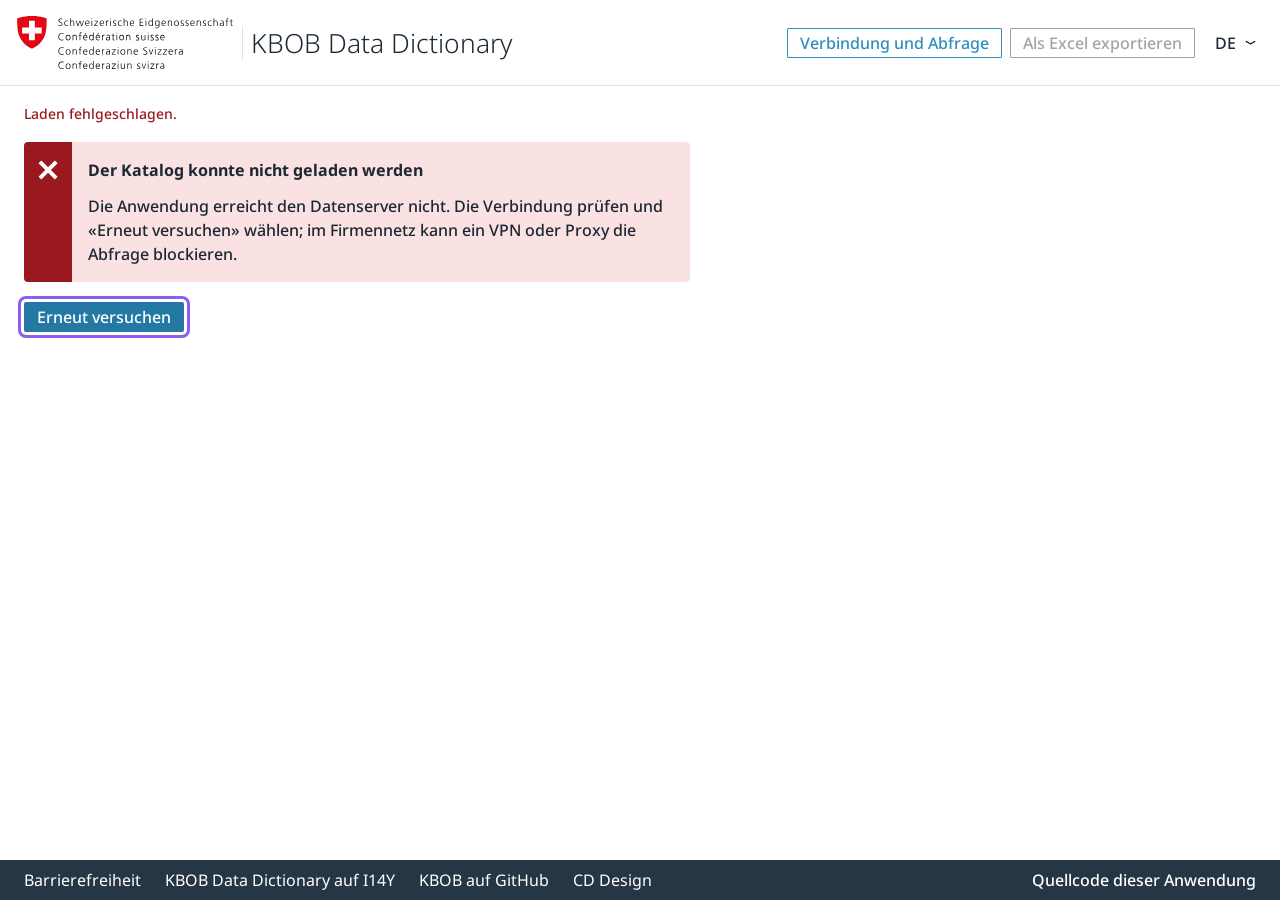
==== commit 0192ae4e: "Update" ====
--- a/index.html
+++ b/index.html
@@ -54,22 +54,21 @@
     <h2 class="ob-screen-reader-only">Service-Navigation</h2>
     <div class="ob-service-navigation">
       <ul class="ob-service-navigation-list">
+        <li class="ob-service-navigation-custom-control">
+          <button type="button" id="verbindung" class="ob-button ob-button-secondary">Verbindung und Abfrage</button>
+        </li>
+        <li class="ob-service-navigation-custom-control">
+          <button id="csv" class="ob-button ob-button-secondary" disabled>Als Excel exportieren</button>
+        </li>
         <li class="ob-language-dropdown">
           <span class="ob-screen-reader-only" id="ob-language-change">Sprache der Katalogbeschriftungen</span>
-          <select id="sprache" aria-labelledby="ob-language-change"
-                  title="Sprache der Katalogbeschriftungen — fehlt eine Übersetzung, erscheint Deutsch oder Englisch. Die Oberfläche bleibt vorerst deutsch.">
+          <select id="sprache" class="ob-select ob-select-borderless" aria-labelledby="ob-language-change"
+                  title="Sprache der Katalogbeschriftungen">
             <option value="de" lang="de" aria-label="Deutsch" selected>DE</option>
             <option value="fr" lang="fr" aria-label="Français">FR</option>
             <option value="it" lang="it" aria-label="Italiano">IT</option>
             <option value="en" lang="en" aria-label="English">EN</option>
           </select>
-        </li>
-        <li class="ob-service-navigation-custom-control">
-          <button type="button" id="verbindung" class="ob-button ob-button-secondary">Verbindung und Abfrage</button>
-        </li>
-        <li class="ob-service-navigation-custom-control">
-          <button id="csv" class="ob-button ob-button-secondary" disabled
-                  title="Exportiert die sichtbare Auswahl als Excel-Arbeitsmappe (XLSX)">Als Excel exportieren</button>
         </li>
       </ul>
     </div>
@@ -98,11 +97,16 @@
     <div class="kbob-toolbar" id="toolbar" hidden>
       <div class="kbob-field">
         <label for="filter">Suche</label>
-        <input type="search" id="filter" placeholder="Objekttyp oder Merkmal">
+        <span class="kbob-search">
+          <input type="search" id="filter" placeholder="Objekttyp oder Merkmal">
+          <button type="button" class="kbob-search-clear" id="filter-leeren" aria-label="Suche löschen" hidden>
+            <svg class="ob-icon" focusable="false" aria-hidden="true"><use href="#xmark"></use></svg>
+          </button>
+        </span>
       </div>
       <div class="kbob-facets" id="facetten"></div>
       <span class="kbob-toolbar-right">
-        <span class="kbob-hits" id="treffer" aria-live="polite"></span>
+        <span class="ob-screen-reader-only" id="treffer" aria-live="polite"></span>
         <span class="kbob-view-switch" role="group" aria-label="Ansicht">
           <button id="v-liste" class="ob-button ob-button-secondary" aria-pressed="true">Liste</button>
           <button id="v-galerie" class="ob-button ob-button-secondary" aria-pressed="false">Galerie</button>
@@ -113,12 +117,10 @@
 
     <div class="kbob-active-filters" id="aktive-filter" hidden></div>
 
-    <div id="platzhalter" class="kbob-loading">
-      <svg viewBox="0 0 48 48" aria-hidden="true"><circle cx="24" cy="24" r="20" fill="none" stroke="#2F4356" stroke-miterlimit="10" stroke-width="4"/></svg>
-      Katalog wird geladen …
-    </div>
-
-    <div id="view-liste" class="ob-table-scrollable" hidden></div>
+    <div id="platzhalter" class="kbob-message"></div>
+
+    <div id="view-liste" class="ob-table-scrollable" tabindex="0" role="region"
+         aria-label="Tabelle — auf schmalen Fenstern seitlich scrollbar" hidden></div>
 
     <div id="view-galerie" hidden>
       <div class="kbob-gallery" id="galerie"></div>
@@ -151,6 +153,10 @@
     <nav class="kbob-paginator" id="blaettern" hidden aria-label="Blättern"></nav>
 
   </main>
+
+  <button type="button" class="ob-top-control" id="nach-oben" aria-label="Zum Seitenanfang" hidden>
+    <svg class="ob-icon" focusable="false" aria-hidden="true"><use href="#chevron_up"></use></svg>
+  </button>
 
   <div class="ob-master-layout-footer">
     <footer>
--- a/css/tokens.css
+++ b/css/tokens.css
@@ -873,11 +873,11 @@
 	--ob-s-outline_offset-none: 0px;
 	--ob-s-outline_offset-sm: 2px;
 	--ob-s-outline_offset-xs: 1px;
-	--ob-s-shadow-2xl: 1 10px 70px -8px rgb(7.451% 10.588% 13.333% / 0.05), 0 10px 20px 0 rgb(7.451% 10.588% 13.333% / 0.1);
+	--ob-s-shadow-2xl: 1px 10px 70px -8px rgb(7.451% 10.588% 13.333% / 0.05), 0 10px 20px 0 rgb(7.451% 10.588% 13.333% / 0.1);
 	--ob-s-shadow-default: 0 2px 4px -1px rgb(7.451% 10.588% 13.333% / 0.05), 0 4px 10px -1px rgb(7.451% 10.588% 13.333% / 0.1);
 	--ob-s-shadow-lg: 0 2px 6px -1px rgb(7.451% 10.588% 13.333% / 0.05), 0 5px 20px -2px rgb(7.451% 10.588% 13.333% / 0.1);
 	--ob-s-shadow-main_nav-active:
-		1 10 70 -8 rgb(7.451% 10.588% 13.333% / 0.05), 0 10 20 0 rgb(7.451% 10.588% 13.333% / 0.1);
+		1px 10px 70px -8px rgb(7.451% 10.588% 13.333% / 0.05), 0 10px 20px 0 rgb(7.451% 10.588% 13.333% / 0.1);
 	--ob-s-shadow-md: 0 1px 2px 0 rgb(7.451% 10.588% 13.333% / 0.05), 0 1px 5px 0 rgb(7.451% 10.588% 13.333% / 0.1);
 	--ob-s-shadow-none: none;
 	--ob-s-shadow-sm: 0 1px 2px 0 rgb(7.451% 10.588% 13.333% / 0.05);
--- a/css/main.css
+++ b/css/main.css
@@ -136,12 +136,13 @@
 
 /* ========== 4 Fokus, Screenreader, Icons ========== */
 
-/* App-weit der DS-Fokusring (Abweichung B2: statt Legacy-box-shadow) */
+/* App-weit der DS-Fokusring (Abweichung B2: statt Legacy-box-shadow);
+   Offset md = 3px wie bei den DS-Knöpfen */
 :focus-visible {
   outline: var(--ob-s-border-focus_ring-inversity_normal-width)
            var(--ob-s-border-focus_ring-inversity_normal-style)
            var(--ob-s-border-focus_ring-inversity_normal-color);
-  outline-offset: var(--ob-s-outline_offset-sm);
+  outline-offset: var(--ob-s-outline_offset-md);
 }
 
 .ob-screen-reader-only {
@@ -156,7 +157,6 @@
   fill: currentColor;
   flex-shrink: 0;
 }
-.ob-icon-text { position: relative; top: 0.15em; }
 
 /* ========== 5 Master-Layout: Access-Keys, Kopf, Sprachwahl, Fusszeile ========== */
 
@@ -171,7 +171,7 @@
   white-space: nowrap; border: 0;
   padding: 16px 16px 16px calc(32px + 2.25em);
   color: var(--ob-s3-color-neutral-fg-contrast_high-inversity_normal);
-  background-color: #ffedd5;
+  background-color: var(--ob-s3-color-status-attention-bg-contrast_medium-inversity_normal);
   opacity: 0; transform: translateY(-100%);
   transition: transform 0.6s cubic-bezier(0.7, 0, 0.3, 1), opacity 0.6s ease-in-out;
   filter: drop-shadow(2px 4px 4px #acb4bd);
@@ -180,7 +180,7 @@
   position: absolute; left: 0; top: 0; bottom: 0;
   display: flex; justify-content: center; align-items: center;
   padding: 0 8px; font-size: 1.5em; line-height: 1;
-  background-color: #ea580c; color: #ffffff;
+  background-color: var(--ob-s3-color-status-attention-bg-contrast_low-inversity_flipped); color: var(--ob-s3-color-status-attention-fg-contrast_highest-inversity_flipped);
 }
 .ob-accessible:active, .ob-accessible:focus {
   position: static; height: auto; transform: translateY(0);
@@ -191,7 +191,7 @@
 .ob-master-layout-header {
   position: sticky; top: 0;
   display: flex; flex-direction: column;
-  background-color: #ffffff;
+  background-color: var(--ob-s3-color-neutral-bg-contrast_highest-inversity_normal);
   z-index: 101;
   /* ob-no-navigation: der Kopf schliesst mit einer 1px-Linie ab */
   border-bottom: 1px solid var(--ob-s3-color-neutral-border-subtle-inversity_normal);
@@ -205,11 +205,13 @@
 .ob-master-layout-brand {
   display: flex; flex: auto; align-items: center; min-width: 0;
   padding: 8px 16px;
+  transition: padding 0.6s ease-in-out;
 }
 .ob-layout-expanded .ob-master-layout-brand { padding: 16px; }
 .ob-master-layout-logo {
   display: block; overflow: hidden; flex: none;
   width: 30px; height: 34px; margin-right: 8px;
+  transition: width 0.6s ease-in-out, height 0.6s ease-in-out;
 }
 .ob-layout-expanded .ob-master-layout-logo { width: 218px; height: 53px; }
 .ob-master-layout-logo img { width: 218px; height: 53px; max-width: none; }
@@ -233,21 +235,8 @@
 .ob-service-navigation { display: flex; align-items: center; justify-content: flex-end; flex-wrap: wrap; padding: 12px 16px; }
 .ob-service-navigation-list { display: flex; align-items: center; gap: 8px; margin: 0; padding: 0; list-style: none; flex-wrap: wrap; }
 
-/* Sprachwahl: natives select in Oblique-Trigger-Optik (Abweichung C2) */
-.ob-language-dropdown select {
-  min-height: 36px;
-  border: none; background-color: transparent; cursor: pointer;
-  padding: 0 28px 0 12px;
-  font: inherit; font-weight: 500;
-  color: var(--ob-s3-color-neutral-fg-contrast_high-inversity_normal);
-  appearance: none; -webkit-appearance: none;
-  /* chevron-small-down aus _mat-paginator.scss (base64, currentColor) */
-  background-image: url("[data-uri]");
-  background-repeat: no-repeat;
-  background-position: right 4px center;
-  background-size: 19px;
-}
-.ob-language-dropdown select:hover { background-color: #f0f4f7; }
+/* Sprachwahl: natives select als randlose ob-select-Variante (Abweichung C2);
+   das Chevron kommt einmalig von select.ob-select (Abschnitt 8) */
 
 /* Inhalt. Body und Wrapper füllen den Viewport als Flex-Spalte, der
    Inhaltsbereich dehnt sich — so steht der Fussbalken auch bei kurzem
@@ -262,23 +251,25 @@
   .ob-layout-expanded.ob-has-max-width .ob-main-layout { width: 1440px; margin: 0 auto; }
 }
 
-/* Fusszeile: dunkler Balken (master-layout-footer) */
+/* Fusszeile: dunkler Balken (master-layout-footer) — eine Zeile:
+   Links links, Quellcode-Hinweis rechts (statt CD-Grid 1fr/1fr) */
 .ob-master-layout-footer > footer {
-  position: relative; display: grid; grid-template-columns: 1fr 1fr;
+  position: relative; display: flex; align-items: center;
+  justify-content: space-between;
   gap: 24px; padding: 8px 24px;
-  color: #ffffff;
+  color: var(--ob-s3-color-neutral-fg-contrast_highest-inversity_flipped);
   background-color: var(--ob-s3-color-neutral-bg-contrast_highest-inversity_flipped);
 }
 .ob-footer-links .ob-footer-item-links {
   display: flex; flex-wrap: wrap; gap: 8px 24px;
   list-style: none; margin: 0; padding: 0;
 }
-.ob-footer-version, .ob-footer-info { font-size: 0.8rem; margin-top: 2px; }
-.ob-footer-version p, .ob-footer-info p { margin: 0; color: inherit; }
-.ob-footer-info { text-align: right; }
+.ob-footer-item-links li { white-space: nowrap; }
+.ob-footer-info { font-size: 0.8rem; flex: none; }
+.ob-footer-info p { margin: 0; color: inherit; }
 .ob-master-layout-footer .ob-footer-item a,
 .ob-master-layout-footer .ob-footer-item button {
-  color: #ffffff; text-decoration: none;
+  color: var(--ob-s3-color-neutral-fg-contrast_highest-inversity_flipped); text-decoration: none;
   background: none; border: 0; padding: 0; cursor: pointer;
   font: inherit;
 }
@@ -289,9 +280,53 @@
 .ob-master-layout-footer :focus-visible {
   outline-color: var(--ob-s-border-focus_ring-inversity_flipped-color);
 }
-.ob-layout-collapsed .ob-master-layout-footer > footer { display: flex; flex-direction: column; padding: 24px; }
+/* Zum-Seitenanfang-Reiter (ob-top-control des Master-Layouts) */
+.ob-top-control {
+  position: fixed; right: 16px; bottom: 16px; z-index: 90;
+  width: 40px; height: 40px; padding: 0;
+  display: inline-flex; align-items: center; justify-content: center;
+  background-color: var(--ob-s3-color-neutral-bg-contrast_medium-inversity_flipped);
+  color: var(--ob-s3-color-neutral-fg-contrast_highest-inversity_flipped);
+  border: 0; border-radius: var(--ob-s-border_radius-md);
+  cursor: pointer;
+}
+.ob-top-control:hover { background-color: var(--ob-s3-color-neutral-bg-contrast_high-inversity_flipped); }
+.ob-top-control .ob-icon { width: var(--ob-h-button-icon-size); height: var(--ob-h-button-icon-size); }
+
+.ob-layout-collapsed .ob-master-layout-footer > footer { display: flex; flex-direction: column; align-items: flex-start; padding: 24px; }
 .ob-layout-collapsed .ob-footer-item-links { flex-direction: column; gap: 12px; }
-.ob-layout-collapsed .ob-footer-info { text-align: left; margin-top: 0; }
+.ob-layout-collapsed .ob-footer-item a, .ob-layout-collapsed .ob-footer-item button { padding: 4px 0; }
+
+/* Zusammengeklapptes Layout (unter md): der Kopf klebt nicht — die
+   dauerhaft sichtbare Service-Navigation wuerde sonst einen Viertel des
+   Telefon-Viewports besetzen (Abweichung, docs/OBLIQUE.md §5). Die
+   Trennlinie unter der Markenzeile entspricht dem CD. */
+.ob-layout-collapsed .ob-master-layout-header { position: static; }
+.ob-layout-collapsed .ob-master-layout-header-title {
+  border-bottom: 1px solid var(--ob-s3-color-neutral-border-subtle-inversity_normal);
+}
+
+/* Werkzeugleiste als saubere Spalte */
+.ob-layout-collapsed .kbob-toolbar .kbob-search { width: 100%; }
+.ob-layout-collapsed .kbob-field, .ob-layout-collapsed .kbob-facet,
+.ob-layout-collapsed .kbob-facet-toggle { width: 100%; }
+.ob-layout-collapsed .kbob-toolbar-right { margin-left: 0; width: 100%; justify-content: space-between; }
+
+/* Facetten-Menu im Fluss statt schwebend — kein Seitenscroll, kein
+   Scrollbereich im Scrollbereich */
+.ob-layout-collapsed .kbob-facet-menu {
+  position: static; max-width: none; max-height: none;
+  box-shadow: none;
+  border: 1px solid var(--ob-s3-color-neutral-border-medium-inversity_normal);
+  border-radius: var(--ob-s-border_radius-lg);
+}
+
+/* Beruehrziele: der mobile Token (48px) greift jetzt wirklich */
+.ob-viewport-mobile .ob-button,
+.ob-viewport-mobile .kbob-paginator-button {
+  min-height: var(--ob-h-button-touch_target-min_size, 48px);
+}
+.ob-viewport-mobile .kbob-paginator-button { min-width: var(--ob-h-button-touch_target-min_size, 48px); }
 
 /* ========== 6 Brotkrume (ob-breadcrumbs, im Inhalt) ========== */
 
@@ -308,9 +343,9 @@
   text-decoration: none;
 }
 button.ob-breadcrumb-label:hover { color: var(--ob-h-link-color-hover); text-decoration: underline; }
-span.ob-breadcrumb-label[aria-current] { color: var(--ob-s3-color-neutral-fg-contrast_medium-inversity_normal); }
+span.ob-breadcrumb-label[aria-current] { color: var(--ob-s3-color-neutral-fg-contrast_high-inversity_normal); }
 .ob-breadcrumb-separator { margin: auto 4px; display: inline-flex; }
-.ob-breadcrumb-separator .ob-icon { width: 1.2em; height: 1.2em; }
+.ob-breadcrumb-separator .ob-icon { width: var(--ob-h-link-icon-size); height: var(--ob-h-link-icon-size); }
 
 /* ========== 7 Knoepfe — vollstaendig ueber DS-Tokens (--ob-h-button-*) ========== */
 
@@ -404,16 +439,17 @@
 }
 .ob-button-tertiary[disabled] { color: var(--ob-h-button-color-fg-tertiary-inversity_normal-disabled); }
 
-/* Icon-only-Variante */
+/* Icon-only-Variante: rund, wie die DS-Icon-Knöpfe */
 .ob-button.ob-icon-button {
   padding: var(--ob-h-button-icon_only-spacing-padding-vertical)
            var(--ob-h-button-icon_only-spacing-padding-horizontal);
+  border-radius: var(--ob-s-border_radius-rounded);
 }
 
 /* ========== 8 Formulare: Feld, Suche, Select, Checkbox ========== */
 
 .kbob-field { display: flex; flex-direction: column; gap: 4px; }
-.kbob-field > label, .kbob-facet-label {
+.kbob-field > label, .kbob-field-label {
   font-size: 0.875rem; font-weight: 400;
   color: var(--ob-s3-color-neutral-fg-contrast_low-inversity_normal);
 }
@@ -423,7 +459,7 @@
   height: 40px; padding: 0 16px;
   font: 400 1rem/1.5 var(--ob-s-static-font_family-body);
   color: var(--ob-s3-color-neutral-fg-contrast_high-inversity_normal);
-  background: #ffffff;
+  background: var(--ob-s3-color-interaction-state-bg-enabled-inversity_normal);
   border: 1px solid var(--ob-s3-color-neutral-fg-contrast_high-inversity_normal);
   border-radius: var(--ob-s-border_radius-lg);
 }
@@ -431,31 +467,72 @@
 input[type="search"]:focus, input[type="text"]:focus, input[type="url"]:focus {
   border-width: 2px; padding: 0 15px;
 }
-input::placeholder { color: var(--ob-s3-color-neutral-fg-contrast_low-inversity_normal); }
+input::placeholder { color: var(--ob-s3-color-neutral-fg-contrast_high-inversity_normal); }
+
+/* Suchfeld (CD: ob-search-box): Lupe links im Feld, Loesch-Knopf rechts,
+   sobald etwas eingetippt ist; der native Webkit-Loeschknopf weicht ihm */
+.kbob-search { position: relative; display: inline-block; }
+.kbob-search input[type="search"] { width: 100%; }
+input[type="search"] {
+  padding-left: 44px; padding-right: 40px;
+  background-image: url("data:image/svg+xml,%3Csvg xmlns='http://www.w3.org/2000/svg' viewBox='0 0 24 24'%3E%3Cpath fill='%232f4356' d='M21.53,20.46981l-7.89716-7.89819c.99512-1.23242,1.53778-2.75488,1.53778-4.36157,0-1.8584-.72363-3.60645-2.03809-4.9209s-3.0625-2.03906-4.92188-2.03906-3.60742.72461-4.92188,2.03906-2.03906,3.0625-2.03906,4.9209c0,1.85938.72461,3.60742,2.03906,4.92188s3.0625,2.03906,4.92188,2.03906c1.60681,0,3.12903-.54346,4.36163-1.53882l7.89716,7.89819,1.06055-1.06055ZM4.34933,12.07137c-1.03125-1.03125-1.59961-2.40234-1.59961-3.86133,0-1.45801.56836-2.8291,1.59961-3.86035s2.40234-1.59961,3.86133-1.59961c1.45801,0,2.83008.56836,3.86133,1.59961,2.12891,2.12891,2.12891,5.59277,0,7.72168-1.03125,1.03125-2.40332,1.59961-3.86133,1.59961-1.45898,0-2.83008-.56836-3.86133-1.59961Z'/%3E%3C/svg%3E");
+  background-repeat: no-repeat; background-position: left 12px center;
+  background-size: var(--ob-h-link-icon-size);
+}
+input[type="search"]:hover, input[type="search"]:focus { padding-left: 43px; padding-right: 39px; }
+input[type="search"]::-webkit-search-cancel-button { -webkit-appearance: none; appearance: none; }
+.kbob-search-clear {
+  position: absolute; right: 6px; top: 50%; transform: translateY(-50%);
+  width: 28px; height: 28px; padding: 0; border: 0; background: none;
+  display: inline-flex; align-items: center; justify-content: center;
+  color: var(--ob-s3-color-neutral-fg-contrast_low-inversity_normal);
+  border-radius: var(--ob-s-border_radius-rounded); cursor: pointer;
+}
+.kbob-search-clear:hover { background-color: var(--ob-s3-color-neutral-bg-contrast_high-inversity_normal); }
+.kbob-search-clear .ob-icon { width: var(--ob-h-link-icon-size); height: var(--ob-h-link-icon-size); }
+
 
 /* Select in Oblique-Optik (Blaettern-Groesse, Facetten-Trigger nutzt Knopfrolle) */
 select.ob-select {
   height: 40px; padding: 0 36px 0 16px;
   font: 400 1rem/1.5 var(--ob-s-static-font_family-body);
   color: var(--ob-s3-color-neutral-fg-contrast_high-inversity_normal);
-  background-color: #ffffff;
+  background-color: var(--ob-s3-color-interaction-state-bg-enabled-inversity_normal);
   border: 1px solid var(--ob-s3-color-neutral-fg-contrast_high-inversity_normal);
   border-radius: var(--ob-s-border_radius-lg);
   appearance: none; -webkit-appearance: none; cursor: pointer;
   background-image: url("[data-uri]");
   background-repeat: no-repeat; background-position: right 8px center; background-size: 19px;
 }
+/* Wie jedes Oblique-Formularfeld: 2px-Rand bei Hover/Fokus */
+select.ob-select:not(.ob-select-borderless):hover,
+select.ob-select:not(.ob-select-borderless):focus {
+  border-width: 2px; padding: 0 35px 0 15px;
+}
+/* Randlose Variante der Service-Navigation (Sprachwahl) */
+select.ob-select-borderless {
+  height: 36px; border: none; background-color: transparent;
+  padding: 0 28px 0 12px; font-weight: 500;
+  background-position: right 4px center;
+}
+select.ob-select-borderless:hover { background-color: var(--ob-s3-color-neutral-bg-contrast_high-inversity_normal); }
+
+/* Deaktivierte Felder wie im CD: Text und Rand secondary-300 */
+input[disabled], select.ob-select[disabled], textarea[disabled] {
+  color: var(--ob-s3-color-neutral-border-strong-inversity_normal);
+  border-color: var(--ob-s3-color-neutral-border-strong-inversity_normal);
+}
 
 /* Checkbox in MDC-/Oblique-Optik */
 input[type="checkbox"].ob-checkbox {
   appearance: none; -webkit-appearance: none;
   width: 18px; height: 18px; flex: none; margin: 0;
   border: 2px solid rgba(0, 0, 0, 0.54); border-radius: var(--ob-s-border_radius-md);
-  background: #ffffff; cursor: pointer;
+  background: var(--ob-s3-color-interaction-state-bg-enabled-inversity_normal); cursor: pointer;
   display: inline-grid; place-content: center;
 }
 input[type="checkbox"].ob-checkbox:checked {
-  background-color: #2f4356; border-color: #2f4356;
+  background-color: var(--ob-s3-color-neutral-bg-contrast_high-inversity_flipped); border-color: var(--ob-s3-color-neutral-bg-contrast_high-inversity_flipped);
   /* weisses Haeckchen (checkmark-Polygon des Alert-Success-Icons) */
   background-image: url("[data-uri]");
   background-size: 12px; background-repeat: no-repeat; background-position: center;
@@ -472,13 +549,18 @@
 .ob-table, .ob-table thead, .ob-table tbody, .ob-table th, .ob-table td,
 .ob-table tr, .ob-table caption { font-size: 1em; }
 .ob-table thead tr:nth-child(odd),
-.ob-table:not(.ob-table-plain) tbody tr:nth-child(even) { background-color: #f0f4f7; }
-.ob-table:not(.ob-table-disable-hover-style) tbody tr:hover { background-color: #dfe4e9; }
+.ob-table:not(.ob-table-plain) tbody tr:nth-child(even) { background-color: var(--ob-s3-color-neutral-bg-contrast_high-inversity_normal); }
+.ob-table:not(.ob-table-disable-hover-style) tbody tr:hover { background-color: var(--ob-s3-color-neutral-bg-contrast_medium-inversity_normal); }
 .ob-table tr { border-bottom: 1px solid var(--ob-s3-color-neutral-border-medium-inversity_normal); }
 .ob-table thead tr:last-child { border-width: 2px; }
 .ob-table thead th { text-transform: uppercase; font-weight: normal; word-break: normal; }
 .ob-table td, .ob-table th { padding: 8px; text-align: inherit; vertical-align: top; }
 .ob-table-scrollable { overflow-x: auto; }
+/* Unter lg scrollt die Tabelle im eigenen Bereich (Abweichung statt
+   ob-table-collapse); eine Mindestbreite verhindert zerquetschte Spalten */
+@media (max-width: 1240px) {
+  .ob-table-scrollable .ob-table { min-width: 720px; }
+}
 .ob-table caption {
   padding: 8px 0; color: #46596b; font-weight: 700;
   text-align: left; caption-side: top;
@@ -492,7 +574,7 @@
   .ob-table-scrollable { overflow-x: visible; }
   .ob-table thead th {
     position: sticky; top: var(--kopf-gesamt, 0px); z-index: 5;
-    background-color: #f0f4f7;
+    background-color: var(--ob-s3-color-neutral-bg-contrast_high-inversity_normal);
     box-shadow: inset 0 -2px 0 var(--ob-s3-color-neutral-border-medium-inversity_normal);
   }
 }
@@ -516,6 +598,11 @@
   background-size: contain; background-repeat: no-repeat; background-position: center;
 }
 .kbob-sort-arrow.kbob-desc { transform: rotate(180deg); }
+/* Wie im CD: der Pfeil deutet sich bei Hover/Fokus an, steht voll auf der
+   aktiven Spalte (_mat-table.scss) */
+.kbob-sort-arrow { opacity: 0; transition: opacity 0.15s ease-in-out; }
+.kbob-sort:hover .kbob-sort-arrow, .kbob-sort:focus-visible .kbob-sort-arrow { opacity: 0.55; }
+th[aria-sort] .kbob-sort-arrow { opacity: 1; }
 th[aria-sort] .kbob-sort { color: var(--ob-s3-color-neutral-fg-contrast_highest-inversity_normal); }
 
 /* Zellen-Utilities */
@@ -547,8 +634,8 @@
 .kbob-pset { display: flex; align-items: flex-start; }
 .kbob-pset-ifc { display: block; }
 .kbob-swatch {
-  width: 9px; height: 9px; border-radius: 2px; flex: none;
-  box-shadow: inset 0 0 0 1px rgba(19, 27, 34, 0.4);
+  width: 9px; height: 9px; border-radius: var(--ob-s-border_radius-md); flex: none;
+  box-shadow: inset 0 0 0 1px var(--ob-s3-color-neutral-fg-contrast_lowest-inversity_normal);
 }
 .kbob-unit { font-variant-numeric: tabular-nums; white-space: nowrap; }
 .kbob-values { display: block; max-width: 38ch; }
@@ -560,25 +647,30 @@
   display: inline-flex; align-items: center; justify-content: center;
   font-size: 0.6875rem; font-weight: 500; font-variant-numeric: tabular-nums;
   border-radius: var(--ob-s-border_radius-md);
-  background: #f0f4f7;
+  background: var(--ob-s3-color-neutral-bg-contrast_high-inversity_normal);
   color: var(--ob-s3-color-neutral-fg-contrast_medium-inversity_normal);
 }
-.kbob-phase.an { background: var(--ob-s3-color-neutral-fg-contrast_highest-inversity_normal); color: #ffffff; }
+.kbob-phase.an { background: var(--ob-s3-color-neutral-fg-contrast_highest-inversity_normal); color: var(--ob-s3-color-neutral-fg-contrast_highest-inversity_flipped); }
 
 /* ========== 10 Chips (Filter-Pillen, _mat-chip.scss) ========== */
 
 .ob-chip {
   display: inline-flex; align-items: center; gap: 6px;
   font-size: 0.75rem; font-weight: 500; line-height: 1.333333; letter-spacing: 0.5px;
-  color: #ffffff;
-  background-color: #2f4356;
-  border: none; height: 32px; border-radius: 16px; padding: 0 12px;
+  color: var(--ob-s3-color-neutral-fg-contrast_highest-inversity_flipped);
+  background-color: var(--ob-s3-color-neutral-bg-contrast_high-inversity_flipped);
+  border: none; min-height: 32px; border-radius: 16px; padding: 0 12px;
+  max-width: 100%;
   cursor: pointer;
 }
-.ob-chip:hover { background-color: #46596b; }
-.ob-chip:active { background-color: #263645; }
+/* Lange Filterwerte laufen nicht aus der Pille — das aria-label traegt den vollen Text */
+.ob-chip .kbob-chip-value {
+  overflow: hidden; text-overflow: ellipsis; white-space: nowrap;
+}
+.ob-chip:hover { background-color: var(--ob-s3-color-neutral-bg-contrast_medium-inversity_flipped); }
+.ob-chip:active { background-color: var(--ob-s3-color-neutral-bg-contrast_highest-inversity_flipped); }
 .ob-chip .kbob-chip-kind { opacity: 0.75; }
-.ob-chip .ob-chip-trailing-icon { width: 1.35em; height: 1.35em; opacity: 0.85; }
+.ob-chip .ob-chip-trailing-icon { width: var(--ob-h-link-icon-size); height: var(--ob-h-link-icon-size); opacity: 0.85; }
 .ob-chip:hover .ob-chip-trailing-icon { opacity: 1; }
 
 .kbob-active-filters { display: flex; flex-wrap: wrap; gap: 8px; align-items: center; margin: 0 0 16px; }
@@ -591,13 +683,13 @@
   margin-bottom: 16px;
   border-radius: var(--ob-s-border_radius-lg);
 }
-.ob-alert a { color: #1c2834; text-decoration: underline; }
+.ob-alert a { color: var(--ob-s3-color-neutral-fg-contrast_high-inversity_normal); text-decoration: underline; }
 .ob-alert p:last-child, .ob-alert ul:last-child { margin-bottom: 0; }
 .ob-alert p { color: inherit; }
-.ob-alert-info    { background-color: #dbeafe; }
-.ob-alert-success { background-color: #d1fae5; }
-.ob-alert-warning { background-color: #ffedd5; }
-.ob-alert-error   { background-color: #fae1e2; }
+.ob-alert-info    { background-color: var(--ob-s3-color-status-info-bg-contrast_medium-inversity_normal); }
+.ob-alert-success { background-color: var(--ob-s3-color-status-resolved-bg-contrast_medium-inversity_normal); }
+.ob-alert-warning { background-color: var(--ob-s3-color-status-attention-bg-contrast_medium-inversity_normal); }
+.ob-alert-error   { background-color: var(--ob-s3-color-status-critical-bg-contrast_medium-inversity_normal); }
 .ob-alert::before {
   display: inline-block; position: absolute; left: 0; top: 0; bottom: 0;
   padding: 8px; width: 1.5em; font-size: 2em;
@@ -605,19 +697,19 @@
 }
 .ob-alert-info::before {
   content: url("[data-uri]");
-  background-color: #1e40af;
+  background-color: var(--ob-s3-color-status-info-bg-contrast_high-inversity_flipped);
 }
 .ob-alert-success::before {
   content: url("[data-uri]");
-  background-color: #047857;
+  background-color: var(--ob-s3-color-status-resolved-bg-contrast_medium-inversity_flipped);
 }
 .ob-alert-warning::before {
   content: url("[data-uri]");
-  background-color: #ea580c;
+  background-color: var(--ob-s3-color-status-attention-bg-contrast_low-inversity_flipped);
 }
 .ob-alert-error::before {
   content: url("[data-uri]");
-  background-color: #99191e;
+  background-color: var(--ob-s3-color-status-critical-bg-contrast_high-inversity_flipped);
 }
 
 /* ========== 12 Spinner (lib/spinner + _overlay.scss) ========== */
@@ -637,7 +729,7 @@
   animation: ob-spin 1.2s infinite linear;
   stroke-dashoffset: 55; stroke-dasharray: 64 150;
 }
-.kbob-loading svg { width: 2.5em; }
+.kbob-loading svg { width: 4em; }   /* CD-Spinnergroesse (lib/spinner) */
 .kbob-spinner-inline { display: inline-flex; align-items: center; gap: 8px; color: var(--ob-s3-color-neutral-fg-contrast_medium-inversity_normal); }
 .kbob-spinner-inline svg { width: 1.25em; }
 
@@ -647,39 +739,41 @@
   display: flex; align-items: center; gap: 12px 16px; flex-wrap: wrap;
   margin-top: 16px; padding-top: 8px;
   border-top: 1px solid var(--ob-s3-color-neutral-border-subtle-inversity_normal);
-  color: #2f4356; font-size: 0.875rem;
+  color: var(--ob-s3-color-neutral-fg-contrast_low-inversity_normal); font-size: 0.875rem;
 }
 .kbob-paginator-range { font-variant-numeric: tabular-nums; flex: 1 1 0; }
 .kbob-paginator-nav { display: flex; align-items: center; gap: 4px; }
 .kbob-paginator-size { display: flex; align-items: center; gap: 8px; flex: 1 1 0; justify-content: flex-end; }
 .kbob-paginator-size select.ob-select { height: 36px; }
 
-/* Abweichung C3: SVG direkt in Zielfarbe statt schwarz + filter */
+/* Icon-Knoepfe mit Sprite-Chevrons in currentColor (loest Abweichung C3 ab:
+   weder schwarz+filter wie im CD noch fest eingefaerbte Data-URIs) */
 .kbob-paginator-button {
-  width: 36px; height: 36px; margin: 0; flex: none;
-  border: 1px solid var(--ob-s3-color-neutral-fg-contrast_high-inversity_normal);
+  width: 36px; height: 36px; margin: 0; padding: 0; flex: none;
+  display: inline-flex; align-items: center; justify-content: center;
+  border: 1px solid var(--ob-s3-color-neutral-fg-contrast_low-inversity_normal);
   border-radius: var(--ob-s-border_radius-md);
-  background-color: transparent;
-  background-size: 16px; background-repeat: no-repeat; background-position: center;
+  background: none;
+  color: var(--ob-s3-color-neutral-fg-contrast_low-inversity_normal);
   cursor: pointer;
 }
-.kbob-paginator-button:hover:not([disabled]) { background-color: #f0f4f7; }
-.kbob-paginator-button[disabled] { border-color: #828e9a; }
-.kbob-page-next { background-image: url("data:image/svg+xml,<svg xmlns='http://www.w3.org/2000/svg' viewBox='0 0 24 24'><title>ChevronRight</title><polygon points='10.051 21.375 8.752 20.625 13.732 12 8.752 3.375 10.051 2.625 15.464 12 10.051 21.375' fill='%232f4356'/></svg>"); }
-.kbob-page-prev { background-image: url("data:image/svg+xml,<svg xmlns='http://www.w3.org/2000/svg' viewBox='0 0 24 24'><title>ChevronLeft</title><polygon points='13.949 21.375 8.536 12 13.949 2.625 15.248 3.375 10.268 12 15.248 20.625 13.949 21.375' fill='%232f4356'/></svg>"); }
-.kbob-page-first { background-image: url("data:image/svg+xml,<svg xmlns='http://www.w3.org/2000/svg' viewBox='0 0 24 24'><title>ChevronLineLeft</title><polygon points='17.2 3.375 15.901 2.625 10.489 12 15.901 21.375 17.2 20.625 12.221 12 17.2 3.375' fill='%232f4356'/><rect x='6.05371' y='3.00025' width='1.5' height='18' fill='%232f4356'/></svg>"); }
-.kbob-page-last { background-image: url("data:image/svg+xml,<svg xmlns='http://www.w3.org/2000/svg' viewBox='0 0 24 24'><title>ChevronLineRight</title><polygon points='6.154 3.375 11.134 12 6.154 20.625 7.453 21.375 12.866 12 7.453 2.625 6.154 3.375' fill='%232f4356'/><rect x='15.80078' y='3' width='1.5' height='18' fill='%232f4356'/></svg>"); }
-.kbob-page-next[disabled] { background-image: url("data:image/svg+xml,<svg xmlns='http://www.w3.org/2000/svg' viewBox='0 0 24 24'><polygon points='10.051 21.375 8.752 20.625 13.732 12 8.752 3.375 10.051 2.625 15.464 12 10.051 21.375' fill='%23828e9a'/></svg>"); }
-.kbob-page-prev[disabled] { background-image: url("data:image/svg+xml,<svg xmlns='http://www.w3.org/2000/svg' viewBox='0 0 24 24'><polygon points='13.949 21.375 8.536 12 13.949 2.625 15.248 3.375 10.268 12 15.248 20.625 13.949 21.375' fill='%23828e9a'/></svg>"); }
-.kbob-page-first[disabled] { background-image: url("data:image/svg+xml,<svg xmlns='http://www.w3.org/2000/svg' viewBox='0 0 24 24'><polygon points='17.2 3.375 15.901 2.625 10.489 12 15.901 21.375 17.2 20.625 12.221 12 17.2 3.375' fill='%23828e9a'/><rect x='6.05371' y='3.00025' width='1.5' height='18' fill='%23828e9a'/></svg>"); }
-.kbob-page-last[disabled] { background-image: url("data:image/svg+xml,<svg xmlns='http://www.w3.org/2000/svg' viewBox='0 0 24 24'><polygon points='6.154 3.375 11.134 12 6.154 20.625 7.453 21.375 12.866 12 7.453 2.625 6.154 3.375' fill='%23828e9a'/><rect x='15.80078' y='3' width='1.5' height='18' fill='%23828e9a'/></svg>"); }
+.kbob-paginator-button .ob-icon { width: var(--ob-h-button-icon-size); height: var(--ob-h-button-icon-size); }
+.kbob-paginator-button:hover:not([disabled]) { background-color: var(--ob-s3-color-neutral-bg-contrast_high-inversity_normal); }
+.kbob-paginator-button[disabled] {
+  color: var(--ob-s3-color-neutral-border-strong-inversity_normal);
+  border-color: var(--ob-s3-color-neutral-border-strong-inversity_normal);
+}
+/* Auf schmalen Layouts reichen Vor und Zurueck */
+.ob-layout-collapsed .kbob-page-first,
+.ob-layout-collapsed .kbob-page-last { display: none; }
 
 /* ========== 14 Dialog (_mat-dialog.scss) ========== */
 
 dialog.ob-dialog {
   border: 0; border-radius: var(--ob-s-border_radius-lg);
   padding: 24px; max-width: 880px; width: min(92vw, 880px);
-  background: #ffffff;
+  max-height: calc(100dvh - 32px); overflow-y: auto;
+  background: var(--ob-s3-color-neutral-bg-contrast_highest-inversity_normal);
   color: var(--ob-s3-color-neutral-fg-contrast_high-inversity_normal);
   box-shadow: none;
 }
@@ -689,16 +783,21 @@
   padding: 0 0 8px; margin: 0;
 }
 .ob-dialog-content { font-size: 1rem; line-height: 1.5; padding: 0 0 8px; }
-.ob-dialog-actions { display: flex; justify-content: flex-end; align-items: center; gap: 16px; padding: 0; margin-top: 16px; }
+.ob-dialog-actions { display: flex; justify-content: flex-end; align-items: center; gap: 16px; padding: 0; margin-top: 16px; flex-wrap: wrap; }
 .kbob-dialog-status { margin-right: auto; font-size: 0.875rem; color: var(--ob-s3-color-neutral-fg-contrast_low-inversity_normal); }
+@media (max-width: 600px) {
+  dialog.ob-dialog { padding: 16px; }
+  dialog textarea { min-height: min(300px, 40dvh); }
+  .kbob-dialog-status { flex: 1 1 100%; margin-right: 0; }
+}
 dialog .kbob-controls { display: flex; gap: 12px; align-items: flex-end; flex-wrap: wrap; margin-bottom: 16px; }
 dialog .kbob-controls input { min-width: min(300px, 100%); }
 dialog textarea {
   width: 100%; min-height: 300px;
   font-family: var(--ob-s-static-font_family-code); font-size: 0.875rem;
-  border: 1px solid var(--ob-s3-color-neutral-border-medium-inversity_normal);
+  border: 1px solid var(--ob-s3-color-neutral-fg-contrast_high-inversity_normal);
   border-radius: var(--ob-s-border_radius-lg);
-  padding: 12px; background: #ffffff;
+  padding: 12px; background: var(--ob-s3-color-interaction-state-bg-enabled-inversity_normal);
   color: var(--ob-s3-color-neutral-fg-contrast_high-inversity_normal);
 }
 
@@ -710,7 +809,7 @@
   border-bottom: 3px solid transparent;
   color: var(--ob-s3-color-neutral-fg-contrast_high-inversity_normal);
 }
-.kbob-tab:hover { background-color: #f0f4f7; }
+.kbob-tab:hover { background-color: var(--ob-s3-color-neutral-bg-contrast_high-inversity_normal); }
 .kbob-tab[aria-pressed="true"] { border-bottom-color: #e53940; font-weight: 700; }
 
 /* ========== 15 Karten (Galerie, _mat-card.scss) ========== */
@@ -724,12 +823,18 @@
   position: relative;
   display: flex; flex-direction: column; align-items: stretch; gap: 8px;
   padding: 16px;
-  background: #ffffff;
+  background: var(--ob-s3-color-neutral-bg-contrast_highest-inversity_normal);
   border: 1px solid var(--ob-s3-color-neutral-border-subtle-inversity_normal);
   border-radius: var(--ob-s-border_radius-lg);
   box-shadow: 0 2px 6px rgba(0, 0, 0, 0.05), 0 5px 20px rgba(0, 0, 0, 0.08);
 }
-.ob-card:hover:has(.kbob-card-button) { box-shadow: 0 6px 10px rgba(0, 0, 0, 0.04), 0 15px 25px rgba(0, 0, 0, 0.09); }
+/* Klickbare Karte hebt sich wie im CD: Schatten xl + Flaeche + Rand
+   (_mat-card.scss focus-highlight) — keine erfundene Titel-Unterstreichung */
+.ob-card:hover:has(.kbob-card-button) {
+  box-shadow: 0 6px 10px rgba(0, 0, 0, 0.04), 0 15px 25px rgba(0, 0, 0, 0.09);
+  background-color: var(--ob-s3-color-neutral-bg-contrast_high-inversity_normal);
+  border-color: var(--ob-s3-color-neutral-border-medium-inversity_normal);
+}
 .kbob-card-head { display: flex; align-items: baseline; gap: 8px; }
 .kbob-card-head .kbob-count { margin-left: auto; }
 .kbob-card-button {
@@ -739,18 +844,17 @@
   text-align: left; cursor: pointer;
 }
 .kbob-card-button::after { content: ''; position: absolute; inset: 0; border-radius: var(--ob-s-border_radius-lg); }
-.ob-card:hover .kbob-card-button { color: var(--ob-h-link-color-hover); text-decoration: underline; text-underline-offset: 3px; }
 .kbob-card-button:focus-visible { outline: none; }
 .ob-card:has(.kbob-card-button:focus-visible) {
   outline: var(--ob-s-border-focus_ring-inversity_normal-width)
            var(--ob-s-border-focus_ring-inversity_normal-style)
            var(--ob-s-border-focus_ring-inversity_normal-color);
-  outline-offset: var(--ob-s-outline_offset-sm);
+  outline-offset: var(--ob-s-outline_offset-md);
 }
 .kbob-card-name { font-size: 1.0625rem; font-weight: 700; line-height: 24px; }
 .ob-card-content {
   font-size: 0.875rem; line-height: 1.42857; letter-spacing: 0.25px;
-  color: #2f4356;
+  color: var(--ob-s3-color-neutral-fg-contrast_low-inversity_normal);
   display: -webkit-box; -webkit-line-clamp: 4; -webkit-box-orient: vertical; overflow: hidden;
 }
 .kbob-card-footer {
@@ -763,7 +867,7 @@
 
 .ob-tooltip {
   position: absolute; pointer-events: none; z-index: 30;
-  background-color: #263645; color: #ffffff;
+  background-color: var(--ob-s3-color-neutral-bg-contrast_highest-inversity_flipped); color: var(--ob-s3-color-neutral-fg-contrast_highest-inversity_flipped);
   box-shadow: 0 2px 4px rgba(0, 0, 0, 0.06), 0 4px 10px rgba(0, 0, 0, 0.08);
   font-size: 0.75rem; line-height: 1.35; padding: 4px 8px;
   border-radius: var(--ob-s-border_radius-lg); max-width: 320px;
@@ -771,7 +875,7 @@
 }
 .ob-tooltip.on { opacity: 1; }
 .ob-tooltip b { font-weight: 600; }
-.ob-tooltip .kbob-tip-line { display: block; color: #dfe4e9; margin-top: 3px; }
+.ob-tooltip .kbob-tip-line { display: block; color: var(--ob-s3-color-neutral-fg-contrast_medium-inversity_flipped); margin-top: 3px; }
 
 /* External Link */
 .ob-external-link { display: inline-flex; align-items: baseline; gap: 4px; }
@@ -794,55 +898,54 @@
 .kbob-status:empty { display: none; }
 
 /* Werkzeugleiste */
+/* Regionen trennt Weissraum, keine Linie (Oblique-Ruhe) */
 .kbob-toolbar {
   display: flex; gap: 12px; align-items: flex-end; flex-wrap: wrap;
-  margin: 0 0 16px; padding: 0 0 12px;
-  border-bottom: 1px solid var(--ob-s3-color-neutral-border-subtle-inversity_normal);
-}
-.kbob-toolbar input[type="search"] { width: 280px; }
+  margin: 0 0 16px;
+}
+.kbob-toolbar .kbob-search { width: 280px; }
 .kbob-toolbar-right { margin-left: auto; display: flex; align-items: flex-end; gap: 12px; }
-.kbob-hits {
-  font-size: 0.875rem; color: var(--ob-s3-color-neutral-fg-contrast_low-inversity_normal);
-  font-variant-numeric: tabular-nums; padding-bottom: 10px; white-space: nowrap;
-}
-
-/* Ansichts-Umschalter: Knopfgruppe, gedrueckt = Primaeroptik */
+
+/* Ansichts-Umschalter: Knopfgruppe, gewaehlt = Selected-Flaeche des CD
+   (ruhiger als eine Primaerflaeche; der Zustand ist keine Aktion) */
 .kbob-view-switch { display: inline-flex; flex: none; }
 .kbob-view-switch .ob-button { border-radius: 0; }
 .kbob-view-switch .ob-button:first-child { border-radius: var(--ob-h-button-border_radius) 0 0 var(--ob-h-button-border_radius); }
 .kbob-view-switch .ob-button:last-child { border-radius: 0 var(--ob-h-button-border_radius) var(--ob-h-button-border_radius) 0; }
 .kbob-view-switch .ob-button:not(:first-child) { margin-left: -1px; }
 .kbob-view-switch .ob-button[aria-pressed="true"] {
-  color: var(--ob-h-button-color-fg-primary-inversity_normal-enabled);
-  background-color: var(--ob-h-button-color-bg-primary-inversity_normal-enabled);
-  border-color: var(--ob-h-button-color-border-primary-inversity_normal-enabled);
-  font-weight: 700;
+  color: var(--ob-s3-color-neutral-fg-contrast_high-inversity_normal);
+  background-color: var(--ob-s3-color-interaction-state-bg-selected-inversity_normal);
+  border-color: var(--ob-h-button-color-border-secondary-inversity_normal-enabled);
 }
 
 /* Facetten (Checkbox-Dropdown, Abweichung C9) */
 .kbob-facets { display: flex; flex-wrap: wrap; gap: 12px; align-items: flex-end; }
-.kbob-facet { position: relative; display: flex; flex-direction: column; gap: 4px; }
-.kbob-facet-toggle { min-width: 170px; justify-content: space-between; font-weight: 400; }
-.kbob-facet-toggle .kbob-facet-value { color: var(--ob-s3-color-neutral-fg-contrast_low-inversity_normal); }
-.kbob-facet-toggle .kbob-facet-value.aktiv { color: var(--ob-h-link-color-default); font-weight: 700; }
+.kbob-facet { position: relative; }   /* Feld-Gerippe kommt von .kbob-field */
+.kbob-facet-toggle { min-width: 150px; justify-content: flex-start; font-weight: 400; gap: 8px; }
+.kbob-facet-toggle .kbob-facet-value { margin-right: auto; }
+.kbob-facet-toggle .kbob-facet-value.aktiv { font-weight: 700; }
 .kbob-facet-menu {
   position: absolute; top: calc(100% + 4px); left: 0; z-index: 40;
-  min-width: 100%; max-width: min(460px, calc(100vw - 32px));
-  max-height: 320px; overflow-y: auto;
-  background: #ffffff;
+  min-width: max(100%, 300px); max-width: min(460px, calc(100vw - 32px));
+  max-height: 320px; overflow-y: auto; overflow-x: hidden;
+  background: var(--ob-s3-color-neutral-bg-contrast_highest-inversity_normal);
   border-top: 1px solid var(--ob-s3-color-neutral-border-subtle-inversity_normal);
   box-shadow: 0 3px 4px 1px #828e9a;
   padding: 8px;
   display: flex; flex-direction: column; gap: 2px;
 }
+/* Die ganze Zeile ist das Bedienelement: das <label> umschliesst die
+   Checkbox — Klick, Hover und Zeiger gelten fuer die volle Breite */
 .kbob-facet-option {
-  display: flex; align-items: center; gap: 12px;
-  font-size: 1rem; cursor: pointer; min-height: 36px;
-  padding: 6px 8px; white-space: normal;
+  display: flex; align-items: center; gap: 12px; width: 100%;
+  font-size: 1rem; cursor: pointer; min-height: 40px;
+  padding: 6px 10px; white-space: normal; word-break: normal;
+  border-radius: var(--ob-s-border_radius-md);
   -webkit-user-select: none; user-select: none;
 }
-.kbob-facet-option:hover { background-color: #f0f4f7; }
-.kbob-facet-count { color: var(--ob-s3-color-neutral-fg-contrast_low-inversity_normal); font-variant-numeric: tabular-nums; font-size: 0.875rem; margin-left: auto; padding-left: 12px; }
+.kbob-facet-option:hover { background-color: var(--ob-s3-color-neutral-bg-contrast_high-inversity_normal); }
+.kbob-facet-option input { cursor: pointer; }
 .kbob-facet-footer { border-top: 1px solid var(--ob-s3-color-neutral-border-subtle-inversity_normal); margin-top: 4px; padding-top: 8px; }
 
 /* Merkmal-Detail */
@@ -871,7 +974,7 @@
   position: relative;
   border: 1px solid var(--ob-s3-color-neutral-border-subtle-inversity_normal);
   border-radius: var(--ob-s-border_radius-lg);
-  background: #ffffff;
+  background: var(--ob-s3-color-neutral-bg-contrast_highest-inversity_normal);
 }
 #netz {
   display: block; width: 100%;
@@ -888,15 +991,15 @@
 .g-label {
   font-family: var(--ob-s-static-font_family-body); font-size: 11px;
   fill: var(--ob-s3-color-neutral-fg-contrast_high-inversity_normal);
-  paint-order: stroke; stroke: #fff; stroke-width: 3px; stroke-linejoin: round;
+  paint-order: stroke; stroke: var(--ob-s3-color-neutral-bg-contrast_highest-inversity_normal); stroke-width: 3px; stroke-linejoin: round;
 }
 .g-pset-label {
   font-family: var(--ob-s-static-font_family-body); font-size: 12px; font-weight: 600;
   fill: var(--ob-s3-color-neutral-fg-contrast_high-inversity_normal);
-  paint-order: stroke; stroke: #fff; stroke-width: 4px; stroke-linejoin: round;
-}
-.g-center-label { font-family: var(--ob-s-static-font_family-body); font-size: 13px; font-weight: 600; fill: #fff; }
-.g-center-sub { font-family: var(--ob-s-static-font_family-body); font-size: 11px; fill: #dfe4e9; }
+  paint-order: stroke; stroke: var(--ob-s3-color-neutral-bg-contrast_highest-inversity_normal); stroke-width: 4px; stroke-linejoin: round;
+}
+.g-center-label { font-family: var(--ob-s-static-font_family-body); font-size: 13px; font-weight: 600; fill: var(--ob-s3-color-neutral-fg-contrast_highest-inversity_flipped); }
+.g-center-sub { font-family: var(--ob-s-static-font_family-body); font-size: 11px; fill: var(--ob-s3-color-neutral-fg-contrast_medium-inversity_flipped); }
 .g-fade { opacity: 0.13; }
 .g-fade:focus-visible, .g-fade:focus-within { opacity: 1; }
 .g-hit { fill: transparent; stroke: none; cursor: pointer; }
@@ -919,7 +1022,7 @@
   color: var(--ob-s3-color-neutral-fg-contrast_high-inversity_normal); cursor: pointer;
 }
 .kbob-legend .eintrag { cursor: default; }
-.kbob-legend button:hover { background: #f0f4f7; }
+.kbob-legend button:hover { background: var(--ob-s3-color-neutral-bg-contrast_high-inversity_normal); }
 .kbob-legend button[aria-pressed="false"] { color: var(--ob-s3-color-neutral-fg-contrast_low-inversity_normal); }
 .kbob-legend button[aria-pressed="false"] .kbob-swatch { opacity: 0.35; }
 .kbob-legend .kbob-swatch.rund { border-radius: 50%; }
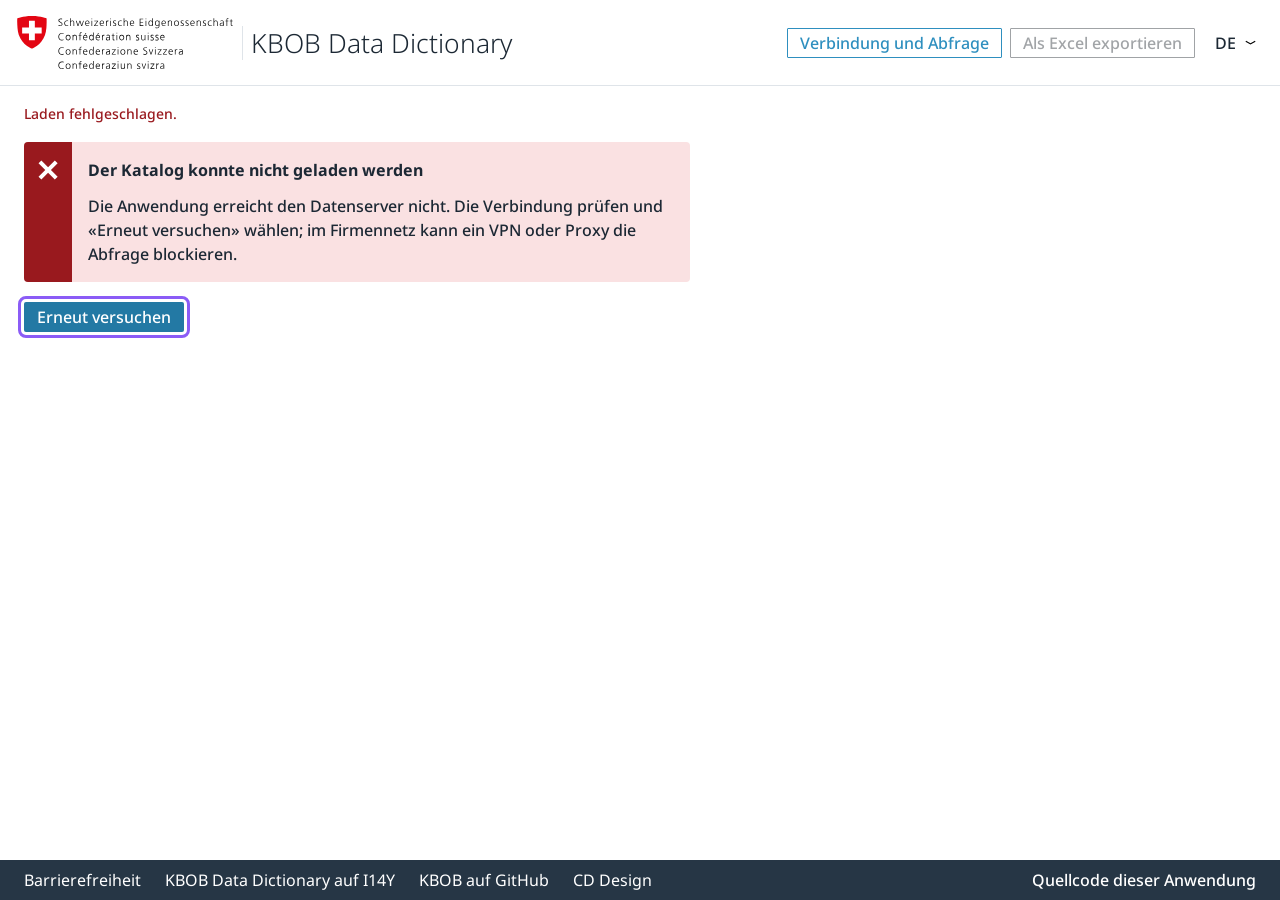
==== commit 20c0a1af: "Graph-Ansicht: Review (50 verifizierte Befunde) und Umbau auf Panel-Muster Fokussiertes Design-/UX-R" ====
--- a/index.html
+++ b/index.html
@@ -5,7 +5,7 @@
 <meta name="viewport" content="width=device-width, initial-scale=1">
 <title>KBOB Data Dictionary</title>
 <meta name="description" content="Nachschlagewerk zum KBOB Data Dictionary: 719 Objekttypen mit ihren Merkmalen, Datentypen, Einheiten, zulässigen Werten und Property Sets aus LINDAS.">
-<meta http-equiv="Content-Security-Policy" content="default-src 'self'; script-src 'self'; connect-src https: http://localhost:*; style-src 'self' 'unsafe-inline'; font-src 'self'; img-src 'self' data:; object-src 'none'; base-uri 'none'">
+<meta http-equiv="Content-Security-Policy" content="default-src 'self'; script-src 'self'; connect-src 'self' https: http://localhost:*; style-src 'self' 'unsafe-inline'; font-src 'self'; img-src 'self' data:; object-src 'none'; base-uri 'none'">
 <meta name="theme-color" content="#ffffff">
 <meta property="og:title" content="KBOB Data Dictionary">
 <meta property="og:description" content="Objekttypen und Merkmale des KBOB Data Dictionary — mit Datentyp, Einheit, zulässigen Werten und Property Set.">
@@ -24,14 +24,14 @@
   </p>
 </noscript>
 
-<nav class="ob-access-keys" aria-label="Accesskeys">
+<nav class="ob-access-keys" aria-label="Accesskeys" data-i18n-aria-label="a11y.accessKeys">
   <ul>
     <li>
       <a class="ob-accessible" accesskey="0" href="#content">
         <span class="ob-icon-wrapper" aria-hidden="true">
           <svg class="ob-icon" focusable="false"><use href="#accessibility"></use></svg>
         </span>
-        Zum Hauptinhalt springen
+        <span data-i18n="a11y.skip">Zum Hauptinhalt springen</span>
       </a>
     </li>
   </ul>
@@ -43,7 +43,7 @@
       <div class="ob-master-layout-brand">
         <a class="ob-master-layout-logo" href="./" tabindex="-1" aria-hidden="true">
           <img src="assets/images/logo.svg" width="156" height="38"
-               alt="Logo Schweizerische Eidgenossenschaft, zur Startseite der Applikation">
+               data-i18n-alt="a11y.logoAlt" alt="Logo Schweizerische Eidgenossenschaft, zur Startseite der Applikation">
         </a>
         <span class="ob-master-layout-brand-app-title">
           <a href="./" class="ob-master-layout-brand-link">KBOB Data Dictionary</a>
@@ -51,19 +51,20 @@
       </div>
     </div>
 
-    <h2 class="ob-screen-reader-only">Service-Navigation</h2>
+    <h2 class="ob-screen-reader-only" data-i18n="a11y.serviceNav">Service-Navigation</h2>
     <div class="ob-service-navigation">
       <ul class="ob-service-navigation-list">
         <li class="ob-service-navigation-custom-control">
-          <button type="button" id="verbindung" class="ob-button ob-button-secondary">Verbindung und Abfrage</button>
+          <button type="button" id="verbindung" class="ob-button ob-button-secondary" data-i18n="connection.title">Verbindung und Abfrage</button>
         </li>
         <li class="ob-service-navigation-custom-control">
-          <button id="csv" class="ob-button ob-button-secondary" disabled>Als Excel exportieren</button>
+          <button id="csv" class="ob-button ob-button-secondary" disabled
+                  data-i18n="export.button" data-i18n-title="export.tooltip">Als Excel exportieren</button>
         </li>
         <li class="ob-language-dropdown">
-          <span class="ob-screen-reader-only" id="ob-language-change">Sprache der Katalogbeschriftungen</span>
+          <span class="ob-screen-reader-only" id="ob-language-change" data-i18n="language.label">Sprache der Katalogbeschriftungen</span>
           <select id="sprache" class="ob-select ob-select-borderless" aria-labelledby="ob-language-change"
-                  title="Sprache der Katalogbeschriftungen">
+                  data-i18n-title="language.label" title="Sprache der Katalogbeschriftungen">
             <option value="de" lang="de" aria-label="Deutsch" selected>DE</option>
             <option value="fr" lang="fr" aria-label="Français">FR</option>
             <option value="it" lang="it" aria-label="Italiano">IT</option>
@@ -80,14 +81,14 @@
 
     <p class="kbob-status" id="status" role="status" aria-live="polite"></p>
 
-    <nav aria-label="Pfad">
+    <nav aria-label="Pfad" data-i18n-aria-label="a11y.breadcrumb">
       <ol class="ob-breadcrumbs" id="krumen"></ol>
     </nav>
 
     <div class="kbob-page-header" id="titelblock" hidden>
       <button class="ob-button ob-button-tertiary kbob-back" id="zurueck" hidden>
         <svg class="ob-icon" focusable="false" aria-hidden="true"><use href="#arrow_left"></use></svg>
-        Zurück
+        <span data-i18n="common.back">Zurück</span>
       </button>
       <h1 id="titel" tabindex="-1"></h1>
       <p class="kbob-page-meta" id="kennzahlen"></p>
@@ -95,22 +96,20 @@
     </div>
 
     <div class="kbob-toolbar" id="toolbar" hidden>
-      <div class="kbob-field">
-        <label for="filter">Suche</label>
-        <span class="kbob-search">
-          <input type="search" id="filter" placeholder="Objekttyp oder Merkmal">
-          <button type="button" class="kbob-search-clear" id="filter-leeren" aria-label="Suche löschen" hidden>
-            <svg class="ob-icon" focusable="false" aria-hidden="true"><use href="#xmark"></use></svg>
-          </button>
-        </span>
-      </div>
+      <span class="kbob-search">
+        <input type="search" id="filter" aria-label="Suche" data-i18n-aria-label="search.label"
+               data-i18n-placeholder="search.phOverview" placeholder="Objekttyp oder Beschreibung">
+        <button type="button" class="kbob-search-clear" id="filter-leeren" aria-label="Suche löschen" data-i18n-aria-label="search.clear" hidden>
+          <svg class="ob-icon" focusable="false" aria-hidden="true"><use href="#xmark"></use></svg>
+        </button>
+      </span>
       <div class="kbob-facets" id="facetten"></div>
       <span class="kbob-toolbar-right">
         <span class="ob-screen-reader-only" id="treffer" aria-live="polite"></span>
-        <span class="kbob-view-switch" role="group" aria-label="Ansicht">
-          <button id="v-liste" class="ob-button ob-button-secondary" aria-pressed="true">Liste</button>
-          <button id="v-galerie" class="ob-button ob-button-secondary" aria-pressed="false">Galerie</button>
-          <button id="v-graph" class="ob-button ob-button-secondary" aria-pressed="false">Graph</button>
+        <span class="kbob-view-switch" role="group" aria-label="Ansicht" data-i18n-aria-label="views.group">
+          <button id="v-liste" class="ob-button ob-button-secondary" aria-pressed="true" data-i18n="views.list">Liste</button>
+          <button id="v-galerie" class="ob-button ob-button-secondary" aria-pressed="false" data-i18n="views.gallery">Galerie</button>
+          <button id="v-graph" class="ob-button ob-button-secondary" aria-pressed="false" data-i18n="views.graph">Graph</button>
         </span>
       </span>
     </div>
@@ -120,60 +119,72 @@
     <div id="platzhalter" class="kbob-message"></div>
 
     <div id="view-liste" class="ob-table-scrollable" tabindex="0" role="region"
-         aria-label="Tabelle — auf schmalen Fenstern seitlich scrollbar" hidden></div>
+         aria-label="Tabelle — auf schmalen Fenstern seitlich scrollbar" data-i18n-aria-label="table.region" hidden></div>
 
     <div id="view-galerie" hidden>
       <div class="kbob-gallery" id="galerie"></div>
     </div>
 
     <div id="view-graph" hidden>
-      <div class="kbob-graph-controls" id="graph-steuerung">
-        <button class="ob-button ob-button-secondary ob-icon-button" id="zoom-plus" aria-label="Vergrössern">
-          <svg class="ob-icon" focusable="false" aria-hidden="true"><use href="#plus"></use></svg>
-        </button>
-        <button class="ob-button ob-button-secondary ob-icon-button" id="zoom-minus" aria-label="Verkleinern">
-          <svg class="ob-icon" focusable="false" aria-hidden="true"><use href="#minus"></use></svg>
-        </button>
-        <button class="ob-button ob-button-secondary" id="zoom-reset">Ausschnitt zurücksetzen</button>
-      </div>
       <div class="kbob-message" id="graph-meldung" hidden></div>
       <div class="kbob-graph-wrap kbob-wide" id="graph-wrap">
-        <svg id="netz" tabindex="0" aria-labelledby="graph-hinweis"></svg>
+        <span class="ob-screen-reader-only" id="graph-titel"></span>
+        <button type="button" class="kbob-graph-skip" id="graph-ueberspringen"
+                data-i18n="graph.skip">Grafik überspringen — zur Textfassung</button>
+        <svg id="netz" tabindex="0" role="group" aria-labelledby="graph-titel"
+             aria-describedby="graph-hinweis"></svg>
+        <div class="kbob-graph-overlay" id="graph-steuerung">
+          <button class="ob-button ob-button-secondary ob-icon-button" id="zoom-plus" aria-label="Vergrössern" data-i18n-aria-label="graph.zoomIn" data-i18n-title="graph.zoomIn" title="Vergrössern">
+            <svg class="ob-icon" focusable="false" aria-hidden="true"><use href="#plus"></use></svg>
+          </button>
+          <button class="ob-button ob-button-secondary ob-icon-button" id="zoom-minus" aria-label="Verkleinern" data-i18n-aria-label="graph.zoomOut" data-i18n-title="graph.zoomOut" title="Verkleinern">
+            <svg class="ob-icon" focusable="false" aria-hidden="true"><use href="#minus"></use></svg>
+          </button>
+          <button class="ob-button ob-button-secondary ob-icon-button" id="zoom-reset" aria-label="Ausschnitt zurücksetzen" data-i18n-aria-label="graph.reset" data-i18n-title="graph.reset" title="Ausschnitt zurücksetzen">
+            <svg class="ob-icon" focusable="false" aria-hidden="true"><use href="#target"></use></svg>
+          </button>
+          <button class="ob-button ob-button-secondary ob-icon-button" id="vollbild" aria-label="Vollbild" data-i18n-aria-label="graph.fullscreen" data-i18n-title="graph.fullscreen" title="Vollbild">
+            <svg class="ob-icon" focusable="false" aria-hidden="true"><use href="#fullscreen"></use></svg>
+          </button>
+        </div>
         <div class="ob-tooltip" id="tip" aria-hidden="true"></div>
+        <aside class="kbob-graph-panel" id="graph-panel" hidden
+               aria-label="Details zum gewählten Knoten" data-i18n-aria-label="graph.panel"></aside>
         <div class="kbob-legend" id="legende"></div>
+        <div class="kbob-zoom-hint" id="zoom-hinweis" aria-hidden="true" hidden></div>
       </div>
       <p class="kbob-graph-hint" id="graph-hinweis"></p>
-      <div class="ob-screen-reader-only" id="graph-text"></div>
+      <div class="ob-screen-reader-only" id="graph-text" tabindex="-1"></div>
     </div>
 
     <div id="view-merkmal" hidden>
-      <div class="kbob-detail ob-card" id="merkmal-detail"></div>
-    </div>
-
-    <nav class="kbob-paginator" id="blaettern" hidden aria-label="Blättern"></nav>
+      <div class="kbob-detail" id="merkmal-detail"></div>
+    </div>
+
+    <nav class="kbob-paginator" id="blaettern" hidden aria-label="Blättern" data-i18n-aria-label="paginator.label"></nav>
 
   </main>
 
-  <button type="button" class="ob-top-control" id="nach-oben" aria-label="Zum Seitenanfang" hidden>
+  <button type="button" class="ob-top-control" id="nach-oben" aria-label="Zum Seitenanfang" data-i18n-aria-label="a11y.toTop" hidden>
     <svg class="ob-icon" focusable="false" aria-hidden="true"><use href="#chevron_up"></use></svg>
   </button>
 
   <div class="ob-master-layout-footer">
     <footer>
       <div class="ob-footer-links">
-        <ul class="ob-footer-item ob-footer-item-links" aria-label="Links">
-          <li><button type="button" id="barrierefreiheit">Barrierefreiheit</button></li>
+        <ul class="ob-footer-item ob-footer-item-links" aria-label="Links" data-i18n-aria-label="footer.links">
+          <li><button type="button" id="barrierefreiheit" data-i18n="footer.accessibility">Barrierefreiheit</button></li>
           <li>
             <a href="https://www.i14y.admin.ch/de/catalog/dataservices/kbob-fm-data-dictionary-sparql/description"
-               target="_blank" rel="noopener noreferrer">KBOB Data Dictionary auf I14Y</a>
+               target="_blank" rel="noopener noreferrer" data-i18n="footer.i14y">KBOB Data Dictionary auf I14Y</a>
           </li>
           <li>
             <a href="https://github.com/KBOB-admin"
-               target="_blank" rel="noopener noreferrer">KBOB auf GitHub</a>
+               target="_blank" rel="noopener noreferrer" data-i18n="footer.github">KBOB auf GitHub</a>
           </li>
           <li>
             <a href="https://github.com/oblique-bit/oblique"
-               target="_blank" rel="noopener noreferrer">CD Design</a>
+               target="_blank" rel="noopener noreferrer" data-i18n="footer.cd">CD Design</a>
           </li>
         </ul>
       </div>
@@ -181,7 +192,7 @@
         <div class="ob-footer-item ob-footer-item-info">
           <p>
             <a href="https://github.com/bbl-dres/kbob-data"
-               target="_blank" rel="noopener noreferrer">Quellcode dieser Anwendung</a>
+               target="_blank" rel="noopener noreferrer" data-i18n="footer.source">Quellcode dieser Anwendung</a>
           </p>
         </div>
       </div>
@@ -190,38 +201,39 @@
 </div>
 
 <dialog id="dlg-verbindung" class="ob-dialog" aria-labelledby="dlg-verbindung-titel">
-  <h2 class="ob-dialog-title" id="dlg-verbindung-titel" tabindex="-1" autofocus>Verbindung und Abfrage</h2>
+  <h2 class="ob-dialog-title" id="dlg-verbindung-titel" tabindex="-1" autofocus data-i18n="connection.title">Verbindung und Abfrage</h2>
 
   <div class="kbob-controls">
     <div class="kbob-field">
-      <label for="endpoint">SPARQL-Endpunkt</label>
+      <label for="endpoint" data-i18n="connection.endpoint">SPARQL-Endpunkt</label>
       <input id="endpoint" type="text" value="https://int.lindas.admin.ch/query" spellcheck="false">
     </div>
     <div class="kbob-field">
-      <label for="graph">Named Graph</label>
+      <label for="graph" data-i18n="connection.graph">Named Graph</label>
       <input id="graph" type="url" value="https://lindas.admin.ch/fobl/kbob/dd-fm" spellcheck="false">
     </div>
-    <button id="neuladen" class="ob-button ob-button-primary">Neu laden</button>
-  </div>
-
-  <h3>Abfragen</h3>
+    <button id="neuladen" class="ob-button ob-button-primary" data-i18n="connection.reload">Neu laden</button>
+  </div>
+
+  <h3 data-i18n="connection.queries">Abfragen</h3>
   <div class="kbob-tabs">
-    <button class="kbob-tab" id="tab-uebersicht" aria-pressed="true">Übersicht</button>
-    <button class="kbob-tab" id="tab-detail" aria-pressed="false">Merkmale eines Objekttyps</button>
-    <button class="kbob-tab" id="tab-werte" aria-pressed="false">Zulässige Werte</button>
-  </div>
-  <textarea id="query-text" readonly spellcheck="false" aria-label="SPARQL-Abfrage"></textarea>
+    <button class="kbob-tab" id="tab-uebersicht" aria-pressed="true" data-i18n="connection.tabOverview">Übersicht</button>
+    <button class="kbob-tab" id="tab-detail" aria-pressed="false" data-i18n="connection.tabDetail">Merkmale eines Objekttyps</button>
+    <button class="kbob-tab" id="tab-werte" aria-pressed="false" data-i18n="connection.tabValues">Zulässige Werte</button>
+  </div>
+  <textarea id="query-text" readonly spellcheck="false" aria-label="SPARQL-Abfrage" data-i18n-aria-label="connection.queryText"></textarea>
 
   <div class="ob-dialog-actions">
     <span class="kbob-dialog-status" id="copy-status" role="status"></span>
-    <button class="ob-button ob-button-secondary" id="copy-query">In die Zwischenablage kopieren</button>
-    <button class="ob-button ob-button-primary" id="close-verbindung">Schliessen</button>
+    <button class="ob-button ob-button-secondary" id="copy-query" data-i18n="connection.copy">In die Zwischenablage kopieren</button>
+    <button class="ob-button ob-button-primary" id="close-verbindung" data-i18n="common.close">Schliessen</button>
   </div>
 </dialog>
 
 <dialog id="dlg-a11y" class="ob-dialog" aria-labelledby="dlg-a11y-titel">
-  <h2 class="ob-dialog-title" id="dlg-a11y-titel" tabindex="-1" autofocus>Erklärung zur Barrierefreiheit</h2>
-  <div class="ob-dialog-content">
+  <h2 class="ob-dialog-title" id="dlg-a11y-titel" tabindex="-1" autofocus lang="de">Erklärung zur Barrierefreiheit</h2>
+  <!-- Die Erklärung liegt vorerst nur auf Deutsch vor (lang="de" für die Aussprache) -->
+  <div class="ob-dialog-content" lang="de">
     <p>Diese Anwendung richtet sich nach den Kriterien der <b>WCAG 2.1 Stufe AA</b>,
        wie sie der Standard <b>eCH-0059 v3.0</b> für Dienste des Bundes verbindlich
        vorgibt. Sie ist mit diesen Anforderungen <b>teilweise vereinbar</b>; die
@@ -237,8 +249,9 @@
           rechts gewählten Sprache (DE/FR/IT/EN). Fehlt eine Fassung, erscheint
           die deutsche oder englische; Namen von Objekttypen und Merkmalen
           werden dabei mit ihrer Sprache ausgezeichnet (<code>lang</code>),
-          Beschreibungstexte noch nicht durchgehend. Die Bedienoberfläche
-          selbst ist vorerst deutsch.</li>
+          Beschreibungstexte noch nicht durchgehend. Die Bedienoberfläche ist
+          in allen vier Sprachen verfügbar; diese Erklärung liegt vorerst nur
+          auf Deutsch vor.</li>
       <li>Unterhalb von rund 1240 Pixeln Fensterbreite scrollt die Tabelle in
           einem eigenen Bereich horizontal; der Tabellenkopf bleibt dort beim
           Scrollen nicht stehen.</li>
@@ -252,13 +265,14 @@
     <p>Erklärung erstellt und zuletzt überprüft am 31.08.2026.</p>
   </div>
   <div class="ob-dialog-actions">
-    <button class="ob-button ob-button-primary" id="close-a11y">Schliessen</button>
+    <button class="ob-button ob-button-primary" id="close-a11y" data-i18n="common.close">Schliessen</button>
   </div>
 </dialog>
 
 <script src="js/data.js"></script>
 <script src="js/views.js"></script>
 <script src="js/export.js"></script>
+<script src="js/i18n.js"></script>
 <script src="js/app.js"></script>
 </body>
 </html>
--- a/css/main.css
+++ b/css/main.css
@@ -77,7 +77,7 @@
 button[disabled], input[disabled], select[disabled], textarea[disabled] { cursor: not-allowed !important; }
 textarea { resize: vertical; }
 [type="search"]::-webkit-search-decoration, [type="search"]::-webkit-search-cancel-button { display: none; }
-ol, ul, dl { margin-top: 0; margin-bottom: 16px; }
+ol, ul, dl { margin-top: 0; margin-bottom: 12px; }
 dt { font-weight: 700; }
 dd { margin-bottom: 0; margin-left: 0; }
 
@@ -476,20 +476,21 @@
 input[type="search"] {
   padding-left: 44px; padding-right: 40px;
   background-image: url("data:image/svg+xml,%3Csvg xmlns='http://www.w3.org/2000/svg' viewBox='0 0 24 24'%3E%3Cpath fill='%232f4356' d='M21.53,20.46981l-7.89716-7.89819c.99512-1.23242,1.53778-2.75488,1.53778-4.36157,0-1.8584-.72363-3.60645-2.03809-4.9209s-3.0625-2.03906-4.92188-2.03906-3.60742.72461-4.92188,2.03906-2.03906,3.0625-2.03906,4.9209c0,1.85938.72461,3.60742,2.03906,4.92188s3.0625,2.03906,4.92188,2.03906c1.60681,0,3.12903-.54346,4.36163-1.53882l7.89716,7.89819,1.06055-1.06055ZM4.34933,12.07137c-1.03125-1.03125-1.59961-2.40234-1.59961-3.86133,0-1.45801.56836-2.8291,1.59961-3.86035s2.40234-1.59961,3.86133-1.59961c1.45801,0,2.83008.56836,3.86133,1.59961,2.12891,2.12891,2.12891,5.59277,0,7.72168-1.03125,1.03125-2.40332,1.59961-3.86133,1.59961-1.45898,0-2.83008-.56836-3.86133-1.59961Z'/%3E%3C/svg%3E");
-  background-repeat: no-repeat; background-position: left 12px center;
-  background-size: var(--ob-h-link-icon-size);
+  background-repeat: no-repeat; background-position: left 10px center;
+  /* gleiche Icongroesse wie die Knopf-Icons daneben (1.5rem) */
+  background-size: var(--ob-h-button-icon-size);
 }
 input[type="search"]:hover, input[type="search"]:focus { padding-left: 43px; padding-right: 39px; }
 input[type="search"]::-webkit-search-cancel-button { -webkit-appearance: none; appearance: none; }
 .kbob-search-clear {
-  position: absolute; right: 6px; top: 50%; transform: translateY(-50%);
-  width: 28px; height: 28px; padding: 0; border: 0; background: none;
+  position: absolute; right: 4px; top: 50%; transform: translateY(-50%);
+  width: 32px; height: 32px; padding: 0; border: 0; background: none;
   display: inline-flex; align-items: center; justify-content: center;
   color: var(--ob-s3-color-neutral-fg-contrast_low-inversity_normal);
   border-radius: var(--ob-s-border_radius-rounded); cursor: pointer;
 }
 .kbob-search-clear:hover { background-color: var(--ob-s3-color-neutral-bg-contrast_high-inversity_normal); }
-.kbob-search-clear .ob-icon { width: var(--ob-h-link-icon-size); height: var(--ob-h-link-icon-size); }
+.kbob-search-clear .ob-icon { width: var(--ob-h-button-icon-size); height: var(--ob-h-button-icon-size); }
 
 
 /* Select in Oblique-Optik (Blaettern-Groesse, Facetten-Trigger nutzt Knopfrolle) */
@@ -618,8 +619,9 @@
 .kbob-empty { color: var(--ob-s3-color-neutral-fg-contrast_lowest-inversity_normal); }
 
 .kbob-tag {
-  display: inline-flex; align-items: center; gap: 5px;
+  display: inline-flex; align-items: center; gap: 4px;
   font-size: 0.75rem; font-weight: 500; line-height: 1.333333; letter-spacing: 0.5px;
+  /* 1px-Rand + 1/7 Innenpolster = 2/8 aussen — Skalenwerte */
   padding: 1px 7px;
   border: 1px solid var(--ob-s3-color-neutral-border-medium-inversity_normal);
   border-radius: var(--ob-s-border_radius-md);
@@ -627,7 +629,7 @@
   background: none; white-space: nowrap;
 }
 .kbob-count { font-variant-numeric: tabular-nums; }
-.kbob-tags { display: inline-flex; flex-wrap: wrap; gap: 6px; align-items: center; }
+.kbob-tags { display: inline-flex; flex-wrap: wrap; gap: 4px; align-items: center; }
 
 /* Zellinhalte tragen keine eigenen Schriftstile — eine Zeilenschrift,
    Auszeichnung nur über den blauen Zeilen-Link und die eine Tag-Form. */
@@ -643,7 +645,7 @@
 /* LOIN-Meilenstein-Kaestchen (fachspezifisch, kein Oblique-Gegenstueck) */
 .kbob-phase-track { display: inline-flex; gap: 2px; }
 .kbob-phase {
-  min-width: 16px; height: 18px; padding: 0 3px;
+  min-width: 16px; height: 20px; padding: 0 3px;
   display: inline-flex; align-items: center; justify-content: center;
   font-size: 0.6875rem; font-weight: 500; font-variant-numeric: tabular-nums;
   border-radius: var(--ob-s-border_radius-md);
@@ -655,7 +657,7 @@
 /* ========== 10 Chips (Filter-Pillen, _mat-chip.scss) ========== */
 
 .ob-chip {
-  display: inline-flex; align-items: center; gap: 6px;
+  display: inline-flex; align-items: center; gap: 4px;
   font-size: 0.75rem; font-weight: 500; line-height: 1.333333; letter-spacing: 0.5px;
   color: var(--ob-s3-color-neutral-fg-contrast_highest-inversity_flipped);
   background-color: var(--ob-s3-color-neutral-bg-contrast_high-inversity_flipped);
@@ -742,7 +744,7 @@
   color: var(--ob-s3-color-neutral-fg-contrast_low-inversity_normal); font-size: 0.875rem;
 }
 .kbob-paginator-range { font-variant-numeric: tabular-nums; flex: 1 1 0; }
-.kbob-paginator-nav { display: flex; align-items: center; gap: 4px; }
+.kbob-paginator-nav { display: flex; align-items: center; gap: 8px; }
 .kbob-paginator-size { display: flex; align-items: center; gap: 8px; flex: 1 1 0; justify-content: flex-end; }
 .kbob-paginator-size select.ob-select { height: 36px; }
 
@@ -783,7 +785,7 @@
   padding: 0 0 8px; margin: 0;
 }
 .ob-dialog-content { font-size: 1rem; line-height: 1.5; padding: 0 0 8px; }
-.ob-dialog-actions { display: flex; justify-content: flex-end; align-items: center; gap: 16px; padding: 0; margin-top: 16px; flex-wrap: wrap; }
+.ob-dialog-actions { display: flex; justify-content: flex-end; align-items: center; gap: 16px; padding: 0; flex-wrap: wrap; }
 .kbob-dialog-status { margin-right: auto; font-size: 0.875rem; color: var(--ob-s3-color-neutral-fg-contrast_low-inversity_normal); }
 @media (max-width: 600px) {
   dialog.ob-dialog { padding: 16px; }
@@ -802,7 +804,7 @@
 }
 
 /* Abfrage-Tabs: Knopfgruppe mit rotem Aktiv-Balken (mat-tab-Optik) */
-.kbob-tabs { display: flex; gap: 8px; flex-wrap: wrap; margin-bottom: 12px; }
+.kbob-tabs { display: flex; gap: 8px; flex-wrap: wrap; margin-bottom: 16px; }
 .kbob-tab {
   background: none; border: 0; cursor: pointer; font: inherit;
   padding: 8px 12px;
@@ -886,7 +888,7 @@
 /* Seitenkopfbereich (Titel + Kennzahlen + Zurueck) */
 .kbob-page-header { margin: 0 0 16px; position: relative; }
 .kbob-page-header h1:focus-visible { outline-offset: 4px; }
-.kbob-page-header h1 { scroll-margin-top: calc(var(--kopf-gesamt, 0px) + 8px); }
+.kbob-page-header h1 { scroll-margin-top: calc(var(--kopf-gesamt, 0px) + 16px); }
 .kbob-page-meta { margin: 0; font-size: 0.875rem; color: var(--ob-s3-color-neutral-fg-contrast_low-inversity_normal); max-width: 74ch; }
 .kbob-page-lead { margin: 12px 0 0; max-width: 68ch; }
 .kbob-back { position: absolute; top: 0; right: 0; }
@@ -922,7 +924,8 @@
 /* Facetten (Checkbox-Dropdown, Abweichung C9) */
 .kbob-facets { display: flex; flex-wrap: wrap; gap: 12px; align-items: flex-end; }
 .kbob-facet { position: relative; }   /* Feld-Gerippe kommt von .kbob-field */
-.kbob-facet-toggle { min-width: 150px; justify-content: flex-start; font-weight: 400; gap: 8px; }
+/* 40px hoch wie das Suchfeld daneben — eine Zeilenhoehe in der Werkzeugleiste */
+.kbob-facet-toggle { min-width: 150px; min-height: 40px; justify-content: flex-start; font-weight: 400; gap: 8px; }
 .kbob-facet-toggle .kbob-facet-value { margin-right: auto; }
 .kbob-facet-toggle .kbob-facet-value.aktiv { font-weight: 700; }
 .kbob-facet-menu {
@@ -933,14 +936,14 @@
   border-top: 1px solid var(--ob-s3-color-neutral-border-subtle-inversity_normal);
   box-shadow: 0 3px 4px 1px #828e9a;
   padding: 8px;
-  display: flex; flex-direction: column; gap: 2px;
+  display: flex; flex-direction: column; gap: 4px;
 }
 /* Die ganze Zeile ist das Bedienelement: das <label> umschliesst die
    Checkbox — Klick, Hover und Zeiger gelten fuer die volle Breite */
 .kbob-facet-option {
   display: flex; align-items: center; gap: 12px; width: 100%;
   font-size: 1rem; cursor: pointer; min-height: 40px;
-  padding: 6px 10px; white-space: normal; word-break: normal;
+  padding: 8px 12px; white-space: normal; word-break: normal;
   border-radius: var(--ob-s-border_radius-md);
   -webkit-user-select: none; user-select: none;
 }
@@ -948,34 +951,31 @@
 .kbob-facet-option input { cursor: pointer; }
 .kbob-facet-footer { border-top: 1px solid var(--ob-s3-color-neutral-border-subtle-inversity_normal); margin-top: 4px; padding-top: 8px; }
 
-/* Merkmal-Detail */
+/* Merkmal-Detail: Abschnitte im I14Y-Muster — H2, darunter fette
+   Beschriftung ueber schlichtem Wert, kein Kartenrahmen, keine Linien */
 .kbob-detail { max-width: 78ch; }
-dl.kbob-data { display: grid; grid-template-columns: 190px minmax(0, 1fr); margin: 0; }
-dl.kbob-data dt {
-  padding: 8px 12px 8px 0;
-  border-top: 1px solid var(--ob-s3-color-neutral-border-subtle-inversity_normal);
-  font-size: 0.875rem; font-weight: 400;
-  color: var(--ob-s3-color-neutral-fg-contrast_low-inversity_normal);
-}
-dl.kbob-data dd {
-  margin: 0; padding: 8px 0;
-  border-top: 1px solid var(--ob-s3-color-neutral-border-subtle-inversity_normal);
-  word-break: break-word;
-}
-@media (max-width: 600px) {
-  dl.kbob-data { grid-template-columns: 1fr; }
-  dl.kbob-data dd { border-top: 0; padding-top: 0; }
-}
+.kbob-detail-section h2 { margin: 32px 0 8px; font-size: 1.4375rem; }
+.kbob-detail-section:first-child h2 { margin-top: 8px; }
+dl.kbob-data { margin: 0; }
+dl.kbob-data dt { font-weight: 700; padding: 12px 0 2px; }
+dl.kbob-data dd { margin: 0; word-break: break-word; }
+.kbob-copy { display: inline-flex; align-items: center; gap: 8px; flex-wrap: wrap; }
+.kbob-values-list { max-width: 78ch; }
 
 /* ========== 18 Graph (Fachvisualisierung, kbob + interner g-Namensraum) ========== */
 
-.kbob-graph-controls { display: flex; gap: 8px; align-items: center; margin: 0 0 12px; }
 .kbob-graph-wrap {
   position: relative;
   border: 1px solid var(--ob-s3-color-neutral-border-subtle-inversity_normal);
   border-radius: var(--ob-s-border_radius-lg);
   background: var(--ob-s3-color-neutral-bg-contrast_highest-inversity_normal);
 }
+.kbob-graph-wrap:fullscreen {
+  border: 0; border-radius: 0;
+  display: flex; flex-direction: column;
+}
+.kbob-graph-wrap:fullscreen #netz { flex: 1; height: auto; max-height: none; }
+
 #netz {
   display: block; width: 100%;
   height: 62vh; min-height: 440px; max-height: 720px;
@@ -984,12 +984,107 @@
 #netz.dragging { cursor: grabbing; }
 @media (max-height: 760px) { #netz { min-height: 340px; height: 56vh; } }
 
-.g-link { fill: none; stroke: var(--ob-s3-color-neutral-bg-contrast_low-inversity_flipped); stroke-width: 1.2; }
-.g-link.an { stroke: var(--ob-s3-color-interaction-state-bg-enabled-inversity_flipped); stroke-width: 2; }
-.g-dot { stroke: var(--ob-s3-color-neutral-fg-contrast_medium-inversity_normal); stroke-width: 1; }
-.g-center-circle { fill: var(--ob-s3-color-neutral-fg-contrast_high-inversity_normal); }
+/* Steuerung als Overlay AUF der Grafik (oben links), nicht als eigener
+   Streifen darueber — die Werkzeuge gehoeren zum Werkstueck */
+.kbob-graph-overlay {
+  position: absolute; top: 12px; left: 12px; z-index: 20;
+  display: flex; flex-direction: column; gap: 8px;
+}
+.kbob-graph-overlay .ob-button {
+  background-color: var(--ob-s3-color-neutral-bg-contrast_highest-inversity_normal);
+  box-shadow: var(--ob-s-shadow-sm);
+}
+.kbob-graph-overlay .ob-button:hover:not([disabled]) {
+  background-color: var(--ob-s3-color-neutral-bg-contrast_high-inversity_normal);
+}
+
+/* Grafik ueberspringen: unsichtbar, bis der Fokus darauf landet */
+.kbob-graph-skip {
+  position: absolute; top: 12px; left: 60px; z-index: 30;
+  width: 1px; height: 1px; padding: 0; overflow: hidden;
+  clip-path: rect(0, 0, 0, 0); white-space: nowrap; border: 0;
+}
+.kbob-graph-skip:focus {
+  width: auto; height: auto; padding: 8px 12px; overflow: visible;
+  clip-path: none; white-space: normal;
+  background: var(--ob-s3-color-neutral-bg-contrast_highest-inversity_normal);
+  border: 1px solid var(--ob-s3-color-neutral-border-medium-inversity_normal);
+  border-radius: var(--ob-s-border_radius-lg);
+  box-shadow: var(--ob-s-shadow-sm);
+  font: inherit; cursor: pointer;
+}
+
+/* Fluechtiger Rad-Hinweis (Karten-Muster): unten mittig, dunkle Pille */
+.kbob-zoom-hint {
+  position: absolute; left: 50%; bottom: 64px; transform: translateX(-50%);
+  z-index: 20; pointer-events: none;
+  padding: 6px 12px; border-radius: var(--ob-s-border_radius-lg);
+  background-color: var(--ob-s3-color-neutral-bg-contrast_highest-inversity_flipped);
+  color: var(--ob-s3-color-neutral-fg-contrast_highest-inversity_flipped);
+  font-size: 0.875rem;
+}
+
+/* Seitenpanel: Details zum gewaehlten Knoten; Navigation erst ueber die
+   Aktion hier drin. Rechte Kante der Grafikflaeche, intern scrollbar. */
+.kbob-graph-panel {
+  position: absolute; top: 0; right: 0; bottom: 0; z-index: 25;
+  width: min(340px, 85%);
+  overflow-y: auto;
+  padding: 16px;
+  background: var(--ob-s3-color-neutral-bg-contrast_highest-inversity_normal);
+  border-left: 1px solid var(--ob-s3-color-neutral-border-subtle-inversity_normal);
+  border-radius: 0 var(--ob-s-border_radius-lg) var(--ob-s-border_radius-lg) 0;
+  box-shadow: 0 3px 4px 1px #828e9a;   /* ob-default-panel-box-shadow */
+}
+.kbob-graph-panel-head { display: flex; align-items: flex-start; gap: 8px; }
+.kbob-graph-panel-title { flex: 1; min-width: 0; }
+.kbob-graph-panel-kind {
+  display: block; font-size: 0.75rem; letter-spacing: 0.5px; text-transform: uppercase;
+  color: var(--ob-s3-color-neutral-fg-contrast_low-inversity_normal);
+}
+.kbob-graph-panel h2 {
+  margin: 0; font-size: 1.0625rem; line-height: 24px; word-break: break-word;
+}
+.kbob-graph-panel h2:focus-visible { outline-offset: 2px; }
+.kbob-graph-panel-close {
+  flex: none; width: 32px; height: 32px; padding: 0; border: 0;
+  display: inline-flex; align-items: center; justify-content: center;
+  background: none; cursor: pointer;
+  color: var(--ob-s3-color-neutral-fg-contrast_low-inversity_normal);
+  border-radius: var(--ob-s-border_radius-rounded);
+}
+.kbob-graph-panel-close:hover { background: var(--ob-s3-color-neutral-bg-contrast_high-inversity_normal); }
+.kbob-graph-panel-close .ob-icon { width: var(--ob-h-button-icon-size); height: var(--ob-h-button-icon-size); }
+.kbob-graph-panel-desc {
+  margin: 8px 0 0; font-size: 0.875rem;
+  color: var(--ob-s3-color-neutral-fg-contrast_low-inversity_normal);
+}
+.kbob-graph-panel-data { margin: 8px 0 0; }
+.kbob-graph-panel-data dt {
+  font-size: 0.75rem; font-weight: 700; letter-spacing: 0.25px;
+  padding: 8px 0 0;
+}
+.kbob-graph-panel-data dd { margin: 0; font-size: 0.875rem; word-break: break-word; }
+.kbob-graph-panel-actions {
+  display: flex; flex-wrap: wrap; gap: 8px; margin-top: 16px;
+}
+.ob-layout-collapsed .kbob-graph-panel { width: 100%; border-radius: var(--ob-s-border_radius-lg); }
+
+/* Kanten: leiser als die Knoten (Figur vor Grund); Staerke = geteilte
+   Merkmale (inline gesetzt). .an ist die Hover-/Fokus-Betonung. */
+.g-link { fill: none; stroke: var(--ob-s3-color-neutral-border-medium-inversity_normal); stroke-width: 1.2; }
+.g-link.an { stroke: var(--ob-s3-color-interaction-state-bg-enabled-inversity_flipped); stroke-width: 2.5 !important; }
+
+/* Knotenfarben ueber Klassen und Token (die Radial-Palette K.FARBEN bleibt
+   inline — Abweichung C10) */
+.g-dot { stroke: var(--ob-s3-color-neutral-bg-contrast_highest-inversity_normal); stroke-width: 1; }
+.g-dot-typ { fill: var(--ob-s3-color-interaction-state-bg-enabled-inversity_flipped); }
+.g-dot-pset { fill: var(--ob-s3-color-neutral-bg-contrast_medium-inversity_flipped); }
+.g-center-circle { fill: var(--ob-s3-color-neutral-bg-contrast_high-inversity_flipped); }
+
+/* SVG-Typo: nie unter dem DS-Minimum (12px) */
 .g-label {
-  font-family: var(--ob-s-static-font_family-body); font-size: 11px;
+  font-family: var(--ob-s-static-font_family-body); font-size: 12px;
   fill: var(--ob-s3-color-neutral-fg-contrast_high-inversity_normal);
   paint-order: stroke; stroke: var(--ob-s3-color-neutral-bg-contrast_highest-inversity_normal); stroke-width: 3px; stroke-linejoin: round;
 }
@@ -999,14 +1094,23 @@
   paint-order: stroke; stroke: var(--ob-s3-color-neutral-bg-contrast_highest-inversity_normal); stroke-width: 4px; stroke-linejoin: round;
 }
 .g-center-label { font-family: var(--ob-s-static-font_family-body); font-size: 13px; font-weight: 600; fill: var(--ob-s3-color-neutral-fg-contrast_highest-inversity_flipped); }
-.g-center-sub { font-family: var(--ob-s-static-font_family-body); font-size: 11px; fill: var(--ob-s3-color-neutral-fg-contrast_medium-inversity_flipped); }
-.g-fade { opacity: 0.13; }
+.g-center-sub { font-family: var(--ob-s-static-font_family-body); font-size: 12px; fill: var(--ob-s3-color-neutral-fg-contrast_medium-inversity_flipped); }
+
+/* Abgeblendet heisst zurueckgenommen, nicht ausradiert */
+.g-fade { opacity: 0.3; }
 .g-fade:focus-visible, .g-fade:focus-within { opacity: 1; }
 .g-hit { fill: transparent; stroke: none; cursor: pointer; }
+
+/* Fokusring und Auswahlring behalten ihre Staerke bei jedem Zoom */
 .g-knoten:focus-visible { outline: none; }
 .g-knoten:focus-visible .g-dot,
 .g-knoten:focus-visible circle {
   stroke: var(--ob-s-border-focus_ring-inversity_normal-color); stroke-width: 3;
+  vector-effect: non-scaling-stroke;
+}
+.g-knoten.g-ausgewaehlt .g-dot {
+  stroke: var(--ob-s3-color-interaction-state-bg-enabled-inversity_flipped);
+  stroke-width: 3; vector-effect: non-scaling-stroke;
 }
 
 .kbob-legend {
@@ -1023,10 +1127,19 @@
 }
 .kbob-legend .eintrag { cursor: default; }
 .kbob-legend button:hover { background: var(--ob-s3-color-neutral-bg-contrast_high-inversity_normal); }
-.kbob-legend button[aria-pressed="false"] { color: var(--ob-s3-color-neutral-fg-contrast_low-inversity_normal); }
-.kbob-legend button[aria-pressed="false"] .kbob-swatch { opacity: 0.35; }
+.kbob-legend button[aria-pressed="true"] { font-weight: 700; }
+.kbob-legend button.aus { color: var(--ob-s3-color-neutral-fg-contrast_low-inversity_normal); }
+.kbob-legend button.aus .kbob-swatch { opacity: 0.35; }
 .kbob-legend .kbob-swatch.rund { border-radius: 50%; }
 .kbob-legend-note { margin-left: auto; color: var(--ob-s3-color-neutral-fg-contrast_low-inversity_normal); align-self: center; }
+.kbob-legend-clear {
+  margin-left: auto; align-self: center;
+  display: inline-flex; align-items: center; gap: 6px;
+  border: 0; background: none; padding: 2px 4px; cursor: pointer;
+  font-size: 0.875rem; color: var(--ob-h-link-color-default);
+}
+.kbob-legend-clear:hover { text-decoration: underline; text-underline-offset: 3px; }
+.kbob-legend-clear .ob-icon { width: var(--ob-h-link-icon-size); height: var(--ob-h-link-icon-size); }
 .kbob-graph-hint { margin: 8px 0 0; font-size: 0.875rem; color: var(--ob-s3-color-neutral-fg-contrast_low-inversity_normal); max-width: 78ch; }
 
 /* Breite Inhalte (Graph) duerfen ueber die Lesebreite hinaus */
@@ -1041,7 +1154,7 @@
 @media print {
   *, *::before, *::after, *:focus { box-shadow: none !important; text-shadow: none !important; transition: none !important; }
   .ob-master-layout-header, .ob-access-keys, .kbob-toolbar, .kbob-active-filters,
-  .kbob-paginator, .kbob-graph-controls, .kbob-legend button, .kbob-back,
+  .kbob-paginator, .kbob-graph-overlay, .kbob-graph-panel, .kbob-legend button, .kbob-back,
   .ob-master-layout-footer button { display: none !important; }
   body { background: #fff; color: #000; }
   .ob-main-layout { padding: 0 !important; width: auto !important; }
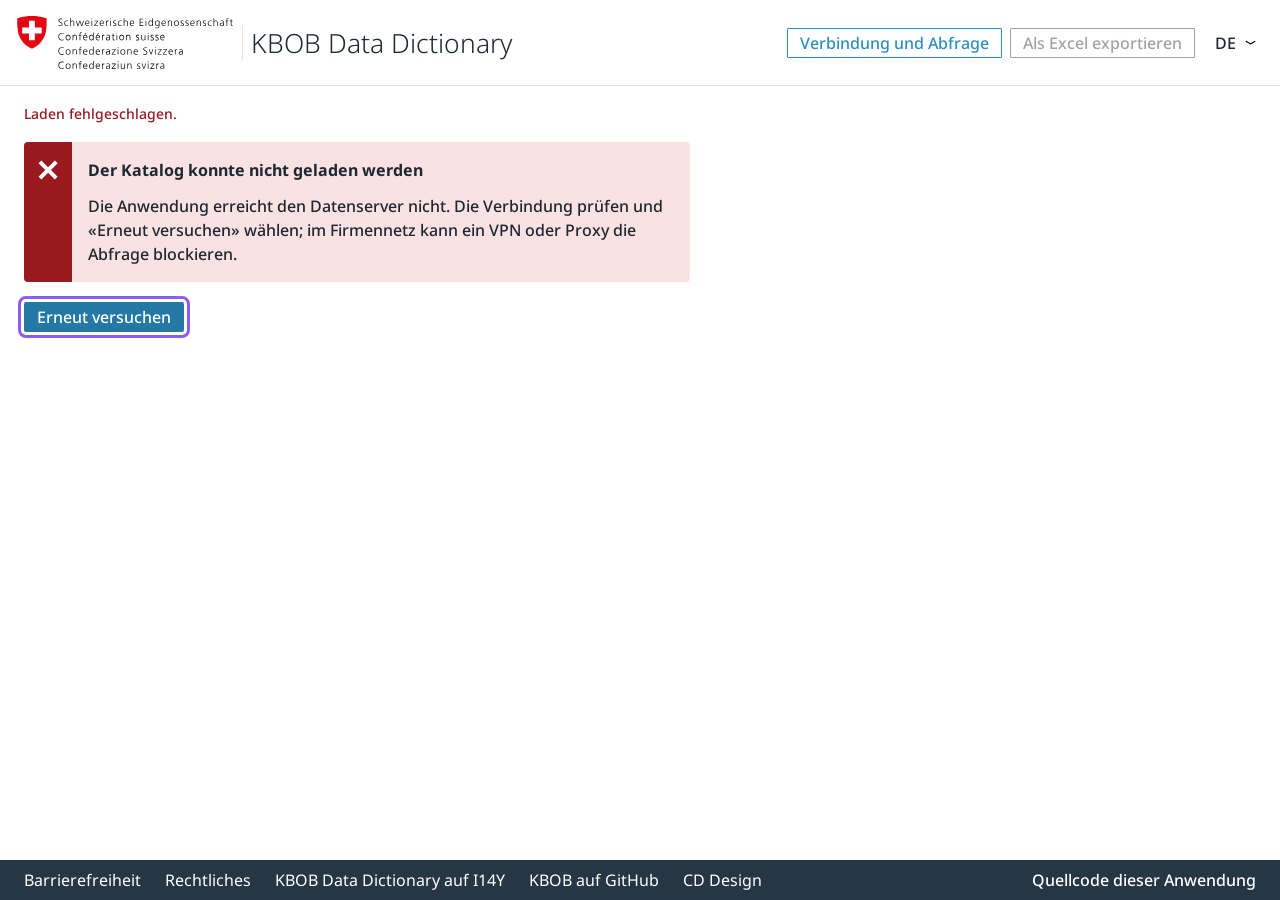
==== commit 8cf4388c: "Update" ====
--- a/index.html
+++ b/index.html
@@ -54,16 +54,32 @@
     <h2 class="ob-screen-reader-only" data-i18n="a11y.serviceNav">Service-Navigation</h2>
     <div class="ob-service-navigation">
       <ul class="ob-service-navigation-list">
+        <!-- Icon and wording are both in the markup: below md only the icon
+             remains and the wording moves into the accessible name
+             (aria-label). Three stacked full-width rows became one. -->
         <li class="ob-service-navigation-custom-control">
-          <button type="button" id="verbindung" class="ob-button ob-button-secondary" data-i18n="connection.title">Verbindung und Abfrage</button>
+          <button type="button" id="connection" class="ob-button ob-button-secondary"
+                  aria-label="Verbindung und Abfrage" data-i18n-aria-label="connection.title">
+            <svg class="ob-icon app-button-icon" focusable="false" aria-hidden="true"><use href="#database"></use></svg>
+            <span class="app-button-label" data-i18n="connection.title">Verbindung und Abfrage</span>
+          </button>
         </li>
         <li class="ob-service-navigation-custom-control">
-          <button id="csv" class="ob-button ob-button-secondary" disabled
-                  data-i18n="export.button" data-i18n-title="export.tooltip">Als Excel exportieren</button>
+          <button id="xlsx" class="ob-button ob-button-secondary" disabled
+                  aria-label="Als Excel exportieren" data-i18n-aria-label="export.button"
+                  data-i18n-title="export.tooltip">
+            <svg class="ob-icon app-button-icon" focusable="false" aria-hidden="true"><use href="#file_excel"></use></svg>
+            <!-- The CD spinner arc (lib/spinner) in currentColor; visible
+                 only while the button carries aria-busy. -->
+            <svg class="ob-icon app-button-spinner" viewBox="0 0 48 48" focusable="false" aria-hidden="true">
+              <circle cx="24" cy="24" r="20" fill="none" stroke="currentColor" stroke-miterlimit="10" stroke-width="4"/>
+            </svg>
+            <span class="app-button-label" data-i18n="export.button">Als Excel exportieren</span>
+          </button>
         </li>
         <li class="ob-language-dropdown">
           <span class="ob-screen-reader-only" id="ob-language-change" data-i18n="language.label">Sprache der Katalogbeschriftungen</span>
-          <select id="sprache" class="ob-select ob-select-borderless" aria-labelledby="ob-language-change"
+          <select id="language" class="ob-select ob-select-borderless" aria-labelledby="ob-language-change"
                   data-i18n-title="language.label" title="Sprache der Katalogbeschriftungen">
             <option value="de" lang="de" aria-label="Deutsch" selected>DE</option>
             <option value="fr" lang="fr" aria-label="Français">FR</option>
@@ -79,101 +95,128 @@
 <div class="ob-master-layout-wrapper">
   <main id="content" class="ob-main-layout" tabindex="-1">
 
-    <p class="kbob-status" id="status" role="status" aria-live="polite"></p>
+    <p class="app-status" id="status" role="status" aria-live="polite"></p>
 
     <nav aria-label="Pfad" data-i18n-aria-label="a11y.breadcrumb">
-      <ol class="ob-breadcrumbs" id="krumen"></ol>
+      <ol class="ob-breadcrumbs" id="breadcrumb"></ol>
     </nav>
 
-    <div class="kbob-page-header" id="titelblock" hidden>
-      <button class="ob-button ob-button-tertiary kbob-back" id="zurueck" hidden>
+    <div class="app-page-header" id="page-header" hidden>
+      <button class="ob-button ob-button-tertiary app-page-back" id="back" hidden>
         <svg class="ob-icon" focusable="false" aria-hidden="true"><use href="#arrow_left"></use></svg>
         <span data-i18n="common.back">Zurück</span>
       </button>
-      <h1 id="titel" tabindex="-1"></h1>
-      <p class="kbob-page-meta" id="kennzahlen"></p>
-      <p class="kbob-page-lead" id="titel-text" hidden></p>
-    </div>
-
-    <div class="kbob-toolbar" id="toolbar" hidden>
-      <span class="kbob-search">
-        <input type="search" id="filter" aria-label="Suche" data-i18n-aria-label="search.label"
+      <h1 id="page-title" tabindex="-1"></h1>
+      <p class="app-page-meta" id="page-meta"></p>
+      <p class="app-page-lead" id="page-lead" hidden></p>
+    </div>
+
+    <div class="app-toolbar" id="toolbar" hidden>
+      <span class="ob-text-control">
+        <input type="search" id="search-input" aria-label="Suche" data-i18n-aria-label="search.label"
                data-i18n-placeholder="search.phOverview" placeholder="Objekttyp oder Beschreibung">
-        <button type="button" class="kbob-search-clear" id="filter-leeren" aria-label="Suche löschen" data-i18n-aria-label="search.clear" hidden>
+        <button type="button" class="ob-text-control-clear" id="search-clear" aria-label="Suche löschen" data-i18n-aria-label="search.clear" hidden>
           <svg class="ob-icon" focusable="false" aria-hidden="true"><use href="#xmark"></use></svg>
         </button>
       </span>
-      <div class="kbob-facets" id="facetten"></div>
-      <span class="kbob-toolbar-right">
-        <span class="ob-screen-reader-only" id="treffer" aria-live="polite"></span>
-        <span class="kbob-view-switch" role="group" aria-label="Ansicht" data-i18n-aria-label="views.group">
-          <button id="v-liste" class="ob-button ob-button-secondary" aria-pressed="true" data-i18n="views.list">Liste</button>
-          <button id="v-galerie" class="ob-button ob-button-secondary" aria-pressed="false" data-i18n="views.gallery">Galerie</button>
-          <button id="v-graph" class="ob-button ob-button-secondary" aria-pressed="false" data-i18n="views.graph">Graph</button>
+      <div class="app-facets" id="facets"></div>
+      <span class="app-toolbar-end">
+        <span class="ob-screen-reader-only" id="result-count" aria-live="polite"></span>
+        <!-- Icon on every option, wording only on the active one: the switch
+             keeps one toolbar row on narrow viewports. The accessible name
+             stays complete on all three (aria-label = the visible wording). -->
+        <span class="app-view-switch" role="group" aria-label="Ansicht" data-i18n-aria-label="views.group">
+          <button id="v-list" class="ob-button ob-button-secondary" aria-pressed="true"
+                  aria-label="Liste" data-i18n-aria-label="views.list"
+                  title="Liste" data-i18n-title="views.list">
+            <svg class="ob-icon" focusable="false" aria-hidden="true"><use href="#list"></use></svg>
+            <span class="app-view-switch-label" data-i18n="views.list">Liste</span>
+          </button>
+          <button id="v-gallery" class="ob-button ob-button-secondary" aria-pressed="false"
+                  aria-label="Galerie" data-i18n-aria-label="views.gallery"
+                  title="Galerie" data-i18n-title="views.gallery">
+            <svg class="ob-icon" focusable="false" aria-hidden="true"><use href="#grid"></use></svg>
+            <span class="app-view-switch-label" data-i18n="views.gallery">Galerie</span>
+          </button>
+          <button id="v-graph" class="ob-button ob-button-secondary" aria-pressed="false"
+                  aria-label="Graph" data-i18n-aria-label="views.graph"
+                  title="Graph" data-i18n-title="views.graph">
+            <svg class="ob-icon" focusable="false" aria-hidden="true"><use href="#share"></use></svg>
+            <span class="app-view-switch-label" data-i18n="views.graph">Graph</span>
+          </button>
         </span>
       </span>
     </div>
 
-    <div class="kbob-active-filters" id="aktive-filter" hidden></div>
-
-    <div id="platzhalter" class="kbob-message"></div>
-
-    <div id="view-liste" class="ob-table-scrollable" tabindex="0" role="region"
+    <div class="app-filter-bar" id="filter-bar" hidden></div>
+
+    <div id="placeholder" class="app-message"></div>
+
+    <div id="view-list" class="ob-table-scrollable" tabindex="0" role="region"
          aria-label="Tabelle — auf schmalen Fenstern seitlich scrollbar" data-i18n-aria-label="table.region" hidden></div>
 
-    <div id="view-galerie" hidden>
-      <div class="kbob-gallery" id="galerie"></div>
+    <div id="view-gallery" hidden>
+      <div class="app-gallery" id="gallery"></div>
     </div>
 
     <div id="view-graph" hidden>
-      <div class="kbob-message" id="graph-meldung" hidden></div>
-      <div class="kbob-graph-wrap kbob-wide" id="graph-wrap">
-        <span class="ob-screen-reader-only" id="graph-titel"></span>
-        <button type="button" class="kbob-graph-skip" id="graph-ueberspringen"
+      <div class="app-message" id="graph-message" hidden></div>
+      <div class="app-graph app-bleed" id="graph-frame">
+        <span class="ob-screen-reader-only" id="graph-title"></span>
+        <button type="button" class="app-graph-skip" id="graph-skip"
                 data-i18n="graph.skip">Grafik überspringen — zur Textfassung</button>
-        <svg id="netz" tabindex="0" role="group" aria-labelledby="graph-titel"
-             aria-describedby="graph-hinweis"></svg>
-        <div class="kbob-graph-overlay" id="graph-steuerung">
-          <button class="ob-button ob-button-secondary ob-icon-button" id="zoom-plus" aria-label="Vergrössern" data-i18n-aria-label="graph.zoomIn" data-i18n-title="graph.zoomIn" title="Vergrössern">
+        <svg id="graph-canvas" tabindex="0" role="group" aria-labelledby="graph-title"
+             aria-describedby="graph-hint"></svg>
+        <div class="app-graph-controls" id="graph-controls">
+          <button class="ob-button ob-button-secondary ob-icon-button" id="zoom-in" aria-label="Vergrössern" data-i18n-aria-label="graph.zoomIn" data-i18n-title="graph.zoomIn" title="Vergrössern">
             <svg class="ob-icon" focusable="false" aria-hidden="true"><use href="#plus"></use></svg>
           </button>
-          <button class="ob-button ob-button-secondary ob-icon-button" id="zoom-minus" aria-label="Verkleinern" data-i18n-aria-label="graph.zoomOut" data-i18n-title="graph.zoomOut" title="Verkleinern">
+          <button class="ob-button ob-button-secondary ob-icon-button" id="zoom-out" aria-label="Verkleinern" data-i18n-aria-label="graph.zoomOut" data-i18n-title="graph.zoomOut" title="Verkleinern">
             <svg class="ob-icon" focusable="false" aria-hidden="true"><use href="#minus"></use></svg>
           </button>
           <button class="ob-button ob-button-secondary ob-icon-button" id="zoom-reset" aria-label="Ausschnitt zurücksetzen" data-i18n-aria-label="graph.reset" data-i18n-title="graph.reset" title="Ausschnitt zurücksetzen">
             <svg class="ob-icon" focusable="false" aria-hidden="true"><use href="#target"></use></svg>
           </button>
-          <button class="ob-button ob-button-secondary ob-icon-button" id="vollbild" aria-label="Vollbild" data-i18n-aria-label="graph.fullscreen" data-i18n-title="graph.fullscreen" title="Vollbild">
+          <button class="ob-button ob-button-secondary ob-icon-button" id="graph-fullscreen" aria-label="Vollbild" data-i18n-aria-label="graph.fullscreen" data-i18n-title="graph.fullscreen" title="Vollbild">
             <svg class="ob-icon" focusable="false" aria-hidden="true"><use href="#fullscreen"></use></svg>
           </button>
         </div>
-        <div class="ob-tooltip" id="tip" aria-hidden="true"></div>
-        <aside class="kbob-graph-panel" id="graph-panel" hidden
+        <div class="ob-tooltip" id="tooltip" aria-hidden="true"></div>
+        <aside class="app-graph-panel" id="graph-panel" hidden
                aria-label="Details zum gewählten Knoten" data-i18n-aria-label="graph.panel"></aside>
-        <div class="kbob-legend" id="legende"></div>
-        <div class="kbob-zoom-hint" id="zoom-hinweis" aria-hidden="true" hidden></div>
+        <div class="app-legend" id="legend"></div>
+        <div class="app-zoom-hint" id="zoom-hint" aria-hidden="true" hidden></div>
       </div>
-      <p class="kbob-graph-hint" id="graph-hinweis"></p>
+      <p class="app-graph-hint" id="graph-hint"></p>
       <div class="ob-screen-reader-only" id="graph-text" tabindex="-1"></div>
     </div>
 
-    <div id="view-merkmal" hidden>
-      <div class="kbob-detail" id="merkmal-detail"></div>
-    </div>
-
-    <nav class="kbob-paginator" id="blaettern" hidden aria-label="Blättern" data-i18n-aria-label="paginator.label"></nav>
+    <div id="view-attribute" hidden>
+      <div class="app-detail" id="attribute-detail"></div>
+    </div>
+
+    <nav class="app-paginator" id="paginator" hidden aria-label="Blättern" data-i18n-aria-label="paginator.label"></nav>
 
   </main>
 
-  <button type="button" class="ob-top-control" id="nach-oben" aria-label="Zum Seitenanfang" data-i18n-aria-label="a11y.toTop" hidden>
-    <svg class="ob-icon" focusable="false" aria-hidden="true"><use href="#chevron_up"></use></svg>
-  </button>
+  <!-- Oblique nests the control: .ob-top-control is the host, the button is
+       .ob-top-control-btn (scrolling/top-control.component). -->
+  <div class="ob-top-control">
+    <button type="button" class="ob-top-control-btn" id="to-top" aria-label="Zum Seitenanfang" data-i18n-aria-label="a11y.toTop" hidden>
+      <svg class="ob-icon ob-control-icon" focusable="false" aria-hidden="true"><use href="#chevron_up"></use></svg>
+    </button>
+  </div>
 
   <div class="ob-master-layout-footer">
     <footer>
       <div class="ob-footer-links">
         <ul class="ob-footer-item ob-footer-item-links" aria-label="Links" data-i18n-aria-label="footer.links">
-          <li><button type="button" id="barrierefreiheit" data-i18n="footer.accessibility">Barrierefreiheit</button></li>
+          <li><button type="button" id="accessibility-statement" data-i18n="footer.accessibility">Barrierefreiheit</button></li>
+          <li>
+            <a id="legal" href="https://www.admin.ch/de/rechtliches"
+               data-i18n-href="footer.legalUrl"
+               target="_blank" rel="noopener noreferrer" data-i18n="footer.legal">Rechtliches</a>
+          </li>
           <li>
             <a href="https://www.i14y.admin.ch/de/catalog/dataservices/kbob-fm-data-dictionary-sparql/description"
                target="_blank" rel="noopener noreferrer" data-i18n="footer.i14y">KBOB Data Dictionary auf I14Y</a>
@@ -200,40 +243,44 @@
   </div>
 </div>
 
-<dialog id="dlg-verbindung" class="ob-dialog" aria-labelledby="dlg-verbindung-titel">
-  <h2 class="ob-dialog-title" id="dlg-verbindung-titel" tabindex="-1" autofocus data-i18n="connection.title">Verbindung und Abfrage</h2>
-
-  <div class="kbob-controls">
-    <div class="kbob-field">
+<dialog id="dlg-connection" class="ob-dialog" aria-labelledby="dlg-connection-title">
+  <h2 class="ob-dialog-title" id="dlg-connection-title" tabindex="-1" autofocus data-i18n="connection.title">Verbindung und Abfrage</h2>
+
+  <div class="app-form-row">
+    <div class="app-field">
       <label for="endpoint" data-i18n="connection.endpoint">SPARQL-Endpunkt</label>
       <input id="endpoint" type="text" value="https://int.lindas.admin.ch/query" spellcheck="false">
     </div>
-    <div class="kbob-field">
-      <label for="graph" data-i18n="connection.graph">Named Graph</label>
-      <input id="graph" type="url" value="https://lindas.admin.ch/fobl/kbob/dd-fm" spellcheck="false">
-    </div>
-    <button id="neuladen" class="ob-button ob-button-primary" data-i18n="connection.reload">Neu laden</button>
+    <div class="app-field">
+      <label for="named-graph" data-i18n="connection.graph">Named Graph</label>
+      <input id="named-graph" type="url" value="https://lindas.admin.ch/fobl/kbob/dd-fm" spellcheck="false">
+    </div>
+    <button id="reload" class="ob-button ob-button-primary" data-i18n="connection.reload">Neu laden</button>
   </div>
 
   <h3 data-i18n="connection.queries">Abfragen</h3>
-  <div class="kbob-tabs">
-    <button class="kbob-tab" id="tab-uebersicht" aria-pressed="true" data-i18n="connection.tabOverview">Übersicht</button>
-    <button class="kbob-tab" id="tab-detail" aria-pressed="false" data-i18n="connection.tabDetail">Merkmale eines Objekttyps</button>
-    <button class="kbob-tab" id="tab-werte" aria-pressed="false" data-i18n="connection.tabValues">Zulässige Werte</button>
+  <div class="app-tabs">
+    <button class="app-tab" id="tab-overview" aria-pressed="true" data-i18n="connection.tabOverview">Übersicht</button>
+    <button class="app-tab" id="tab-detail" aria-pressed="false" data-i18n="connection.tabDetail">Merkmale eines Objekttyps</button>
+    <button class="app-tab" id="tab-values" aria-pressed="false" data-i18n="connection.tabValues">Zulässige Werte</button>
   </div>
   <textarea id="query-text" readonly spellcheck="false" aria-label="SPARQL-Abfrage" data-i18n-aria-label="connection.queryText"></textarea>
 
   <div class="ob-dialog-actions">
-    <span class="kbob-dialog-status" id="copy-status" role="status"></span>
+    <span class="app-dialog-status" id="copy-status" role="status"></span>
     <button class="ob-button ob-button-secondary" id="copy-query" data-i18n="connection.copy">In die Zwischenablage kopieren</button>
-    <button class="ob-button ob-button-primary" id="close-verbindung" data-i18n="common.close">Schliessen</button>
+    <button class="ob-button ob-button-primary" id="close-connection" data-i18n="common.close">Schliessen</button>
   </div>
 </dialog>
 
-<dialog id="dlg-a11y" class="ob-dialog" aria-labelledby="dlg-a11y-titel">
-  <h2 class="ob-dialog-title" id="dlg-a11y-titel" tabindex="-1" autofocus lang="de">Erklärung zur Barrierefreiheit</h2>
-  <!-- Die Erklärung liegt vorerst nur auf Deutsch vor (lang="de" für die Aussprache) -->
+<dialog id="dlg-a11y" class="ob-dialog" aria-labelledby="dlg-a11y-title">
+  <h2 class="ob-dialog-title" id="dlg-a11y-title" tabindex="-1" autofocus lang="de">Erklärung zur Barrierefreiheit</h2>
+  <!-- The statement is available in German only for now (lang="de" drives pronunciation) -->
   <div class="ob-dialog-content" lang="de">
+    <p>Digital verfügbare Informationen und Dienstleistungen vereinfachen für
+       Menschen mit Behinderungen die Kommunikation mit öffentlichen Stellen.
+       Übergeordnet gilt
+       <a class="ob-external-link" href="https://www.bbl.admin.ch/de/barrierefreiheit-in-der-bundesverwaltung" target="_blank" rel="noopener noreferrer">Barrierefreiheit in der Bundesverwaltung<svg class="ob-icon" focusable="false" aria-hidden="true"><use href="#link_external"></use></svg><span class="ob-screen-reader-only"> – externer Link</span></a>.</p>
     <p>Diese Anwendung richtet sich nach den Kriterien der <b>WCAG 2.1 Stufe AA</b>,
        wie sie der Standard <b>eCH-0059 v3.0</b> für Dienste des Bundes verbindlich
        vorgibt. Sie ist mit diesen Anforderungen <b>teilweise vereinbar</b>; die
--- a/css/main.css
+++ b/css/main.css
@@ -1,17 +1,20 @@
-/* kbob-data — Komponenten- und App-Stile auf Basis des Oblique-Designsystems.
-
-   Quellen (lokaler Checkout, Version 15.4.4; Belege in docs/OBLIQUE.md):
+/* kbob-data — component and application styles on top of the Oblique design system.
+
+   Sources (local checkout, version 15.4.4; evidence in docs/OBLIQUE.md):
    - @oblique/design-system: fonts.css, reset.css, text/(heading|paragraph|link).css — verbatim
-   - @oblique/oblique (SCSS): Master-Layout, ob-table, ob-alert, ob-chip, Breadcrumb,
-     Spinner, Paginator, Dialog, Tooltip, Card, External-Link — Werte 1:1 aufgeloest
-   Lizenz der uebernommenen Teile: MIT, Copyright (c) 2020-2026
-   The Swiss Confederation (FOITT). Abweichungen: docs/OBLIQUE.md §5.
-
-   Reihenfolge = Kaskade (statt @layer, Abweichung C7):
-   1 Fonts · 2 Reset/Basis · 3 Text · 4 Fokus/Utilities · 5 Master-Layout
-   6 Brotkrume · 7 Knoepfe · 8 Formulare · 9 Tabelle · 10 Chips · 11 Alerts
-   12 Spinner · 13 Blaettern · 14 Dialog · 15 Karten · 16 Tooltip
-   17 kbob-App-Bauteile · 18 Graph · 19 Print · 20 Kontrastmodus/Motion */
+   - @oblique/oblique (SCSS): master layout, ob-table, ob-alert, ob-chip, breadcrumb,
+     spinner, paginator, dialog, tooltip, card, external link — values resolved 1:1
+   Licence of the adopted parts: MIT, Copyright (c) 2020-2026
+   The Swiss Confederation (FOITT). Deviations: docs/OBLIQUE.md §5.
+
+   Two class layers: ob-* is Oblique verbatim, app-* is this application's own
+   furniture — never ob-*, and built only from --ob-* tokens.
+
+   Order = cascade (instead of @layer, deviation C7):
+   1 fonts · 2 reset/base · 3 text · 4 focus/utilities · 5 master layout
+   6 breadcrumb · 7 buttons · 8 forms · 9 table · 10 chips · 11 alerts
+   12 spinner · 13 paginator · 14 dialog · 15 cards · 16 tooltip
+   17 app components · 18 graph · 19 print · 20 forced colours/motion */
 
 /* ========== 1 Fonts (DS fonts.css, Pfade angepasst) ========== */
 
@@ -43,15 +46,15 @@
   unicode-range: U+0000-00FF, U+0131, U+0152-0153, U+02BB-02BC, U+02C6, U+02DA, U+02DC, U+0304, U+0308, U+0329, U+2000-206F, U+20AC, U+2122, U+2191, U+2193, U+2212, U+2215, U+FEFF, U+FFFD;
 }
 
-/* ========== 2 Reset und Basis (DS reset.css + Kern-Normalisierung) ========== */
+/* ========== 2 Reset and base (DS reset.css + core normalisation) ========== */
 
 html { box-sizing: border-box; line-height: 1.5; -webkit-text-size-adjust: 100%; }
 *, *::before, *::after { box-sizing: inherit; }
 
 body {
   font-family: var(--ob-s-static-font_family-body);
-  /* Abweichung A1: weisser Grund statt DS-Reset-Grau — die Legacy-Komponenten
-     (Zebra-Tabelle, weisser Kopf, Karten) setzen Weiss voraus. */
+  /* Deviation A1: white ground instead of the DS reset grey — the legacy
+     components (zebra table, white header, cards) assume white. */
   background-color: var(--ob-s3-color-neutral-bg-contrast_highest-inversity_normal);
   color: var(--ob-s3-color-neutral-fg-contrast_high-inversity_normal);
   margin: 0;
@@ -60,14 +63,14 @@
   word-break: break-word;
 }
 
-/* Eigene display-Regeln haben mehr Gewicht als das [hidden] des Browsers. */
+/* Our own display rules outweigh the browser's [hidden]. */
 [hidden] { display: none !important; }
 [tabindex="-1"]:focus { outline: 0 !important; }
 
 img { vertical-align: middle; max-width: 100%; }
 b, strong { font-weight: 700; }
 small { font-size: 0.875em; }
-code, .kbob-mono { font-family: var(--ob-s-static-font_family-code); font-size: 0.875em; }
+code, .app-mono { font-family: var(--ob-s-static-font_family-code); font-size: 0.875em; }
 
 fieldset { min-width: 0; padding: 0; margin: 0; border: 0; }
 input, button, select, optgroup, textarea { margin: 0; font-family: inherit; font-size: inherit; line-height: inherit; }
@@ -136,8 +139,8 @@
 
 /* ========== 4 Fokus, Screenreader, Icons ========== */
 
-/* App-weit der DS-Fokusring (Abweichung B2: statt Legacy-box-shadow);
-   Offset md = 3px wie bei den DS-Knöpfen */
+/* The DS focus ring app-wide (deviation B2: instead of the legacy
+   box-shadow); offset md = 3px, as on the DS buttons */
 :focus-visible {
   outline: var(--ob-s-border-focus_ring-inversity_normal-width)
            var(--ob-s-border-focus_ring-inversity_normal-style)
@@ -150,7 +153,7 @@
   clip-path: rect(0, 0, 0, 0); white-space: nowrap; border: 0;
 }
 
-/* Icons aus dem injizierten Sprite (Vanilla-Entsprechung von mat-icon) */
+/* Icons from the injected sprite (the vanilla equivalent of mat-icon) */
 .ob-icon {
   display: inline-block;
   width: 1em; height: 1em;
@@ -158,7 +161,7 @@
   flex-shrink: 0;
 }
 
-/* ========== 5 Master-Layout: Access-Keys, Kopf, Sprachwahl, Fusszeile ========== */
+/* ========== 5 Master layout: access keys, header, language, footer ========== */
 
 /* Skip-Link als Oblique-Access-Key (oranges Band) */
 .ob-access-keys {
@@ -187,13 +190,13 @@
   opacity: 1; clip-path: none; white-space: normal;
 }
 
-/* Kopfzeile — Abweichung C1: position sticky statt 100dvh-Viewport-Konstrukt */
+/* Header — deviation C1: position sticky instead of the 100dvh viewport construct */
 .ob-master-layout-header {
   position: sticky; top: 0;
   display: flex; flex-direction: column;
   background-color: var(--ob-s3-color-neutral-bg-contrast_highest-inversity_normal);
   z-index: 101;
-  /* ob-no-navigation: der Kopf schliesst mit einer 1px-Linie ab */
+  /* ob-no-navigation: the header closes with a 1px rule */
   border-bottom: 1px solid var(--ob-s3-color-neutral-border-subtle-inversity_normal);
 }
 .ob-header { position: relative; width: 100%; background-color: inherit; }
@@ -235,12 +238,12 @@
 .ob-service-navigation { display: flex; align-items: center; justify-content: flex-end; flex-wrap: wrap; padding: 12px 16px; }
 .ob-service-navigation-list { display: flex; align-items: center; gap: 8px; margin: 0; padding: 0; list-style: none; flex-wrap: wrap; }
 
-/* Sprachwahl: natives select als randlose ob-select-Variante (Abweichung C2);
-   das Chevron kommt einmalig von select.ob-select (Abschnitt 8) */
-
-/* Inhalt. Body und Wrapper füllen den Viewport als Flex-Spalte, der
-   Inhaltsbereich dehnt sich — so steht der Fussbalken auch bei kurzem
-   Inhalt (Ladezustand) unten statt mitten im Fenster. */
+/* Language choice: a native select as the borderless ob-select variant
+   (deviation C2); the chevron comes once from select.ob-select (section 8) */
+
+/* Content. Body and wrapper fill the viewport as a flex column and the
+   content area stretches — so the footer bar sits at the bottom even with
+   short content (loading state) instead of mid-window. */
 body.ob-master-layout { display: flex; flex-direction: column; min-height: 100vh; min-height: 100dvh; }
 .ob-master-layout-wrapper { display: flex; flex-direction: column; flex: 1 0 auto; }
 .ob-master-layout-wrapper > .ob-master-layout-footer { margin-top: auto; }
@@ -251,8 +254,8 @@
   .ob-layout-expanded.ob-has-max-width .ob-main-layout { width: 1440px; margin: 0 auto; }
 }
 
-/* Fusszeile: dunkler Balken (master-layout-footer) — eine Zeile:
-   Links links, Quellcode-Hinweis rechts (statt CD-Grid 1fr/1fr) */
+/* Footer: dark bar (master-layout-footer) — a single row: links on the
+   left, source-code note on the right (instead of the CD grid 1fr/1fr) */
 .ob-master-layout-footer > footer {
   position: relative; display: flex; align-items: center;
   justify-content: space-between;
@@ -280,8 +283,9 @@
 .ob-master-layout-footer :focus-visible {
   outline-color: var(--ob-s-border-focus_ring-inversity_flipped-color);
 }
-/* Zum-Seitenanfang-Reiter (ob-top-control des Master-Layouts) */
-.ob-top-control {
+/* The master layout's back-to-top tab: .ob-top-control is the host, the
+   button carries .ob-top-control-btn (scrolling/top-control) */
+.ob-top-control-btn {
   position: fixed; right: 16px; bottom: 16px; z-index: 90;
   width: 40px; height: 40px; padding: 0;
   display: inline-flex; align-items: center; justify-content: center;
@@ -290,43 +294,118 @@
   border: 0; border-radius: var(--ob-s-border_radius-md);
   cursor: pointer;
 }
-.ob-top-control:hover { background-color: var(--ob-s3-color-neutral-bg-contrast_high-inversity_flipped); }
-.ob-top-control .ob-icon { width: var(--ob-h-button-icon-size); height: var(--ob-h-button-icon-size); }
+.ob-top-control-btn:hover { background-color: var(--ob-s3-color-neutral-bg-contrast_high-inversity_flipped); }
+.ob-top-control-btn .ob-icon { width: var(--ob-h-button-icon-size); height: var(--ob-h-button-icon-size); }
 
 .ob-layout-collapsed .ob-master-layout-footer > footer { display: flex; flex-direction: column; align-items: flex-start; padding: 24px; }
 .ob-layout-collapsed .ob-footer-item-links { flex-direction: column; gap: 12px; }
 .ob-layout-collapsed .ob-footer-item a, .ob-layout-collapsed .ob-footer-item button { padding: 4px 0; }
 
-/* Zusammengeklapptes Layout (unter md): der Kopf klebt nicht — die
-   dauerhaft sichtbare Service-Navigation wuerde sonst einen Viertel des
-   Telefon-Viewports besetzen (Abweichung, docs/OBLIQUE.md §5). Die
-   Trennlinie unter der Markenzeile entspricht dem CD. */
+/* Collapsed layout (below md): the header does not stick — the always
+   visible service navigation would otherwise occupy a quarter of a phone
+   viewport (deviation, docs/OBLIQUE.md §5). The rule under the brand row
+   follows the CD. */
 .ob-layout-collapsed .ob-master-layout-header { position: static; }
 .ob-layout-collapsed .ob-master-layout-header-title {
   border-bottom: 1px solid var(--ob-s3-color-neutral-border-subtle-inversity_normal);
 }
 
+/* Above md the header buttons carry their wording, not the icon */
+.app-button-icon { display: none; }
+
+/* Working button: the CD spinner arc takes the place of the icon (below
+   md) or sits before the label (above). The state hangs off aria-busy so
+   that the visuals and the spoken state share one source. */
+.app-button-spinner { display: none; flex: none; }
+.ob-button[aria-busy="true"] .app-button-spinner { display: block; animation: ob-spin 1.2s infinite linear; stroke-dashoffset: 55; stroke-dasharray: 64 150; }
+.ob-button[aria-busy="true"] .app-button-icon { display: none; }
+@media (prefers-reduced-motion: reduce) {
+  .ob-button[aria-busy="true"] .app-button-spinner { animation-duration: 3s; }
+}
+
+/* Service navigation below md: icon instead of wording. The three stacked
+   full-width rows (connection, export, language) became one — about 100px
+   of content reclaimed on a 390px phone. The name stays complete as the
+   aria-label and as the tooltip. */
+.ob-layout-collapsed .ob-service-navigation { padding-bottom: 8px; }
+.ob-layout-collapsed .ob-service-navigation-list { width: 100%; justify-content: flex-end; gap: 8px; }
+.ob-layout-collapsed .app-button-icon { display: block; }
+.ob-layout-collapsed .app-button-label { display: none; }
+.ob-layout-collapsed .ob-service-navigation-custom-control .ob-button { padding-inline: 12px; }
+.ob-layout-collapsed .ob-language-dropdown { margin-left: 0; }
+
 /* Werkzeugleiste als saubere Spalte */
-.ob-layout-collapsed .kbob-toolbar .kbob-search { width: 100%; }
-.ob-layout-collapsed .kbob-field, .ob-layout-collapsed .kbob-facet,
-.ob-layout-collapsed .kbob-facet-toggle { width: 100%; }
-.ob-layout-collapsed .kbob-toolbar-right { margin-left: 0; width: 100%; justify-content: space-between; }
-
-/* Facetten-Menu im Fluss statt schwebend — kein Seitenscroll, kein
-   Scrollbereich im Scrollbereich */
-.ob-layout-collapsed .kbob-facet-menu {
+.ob-layout-collapsed .app-toolbar .ob-text-control { width: 100%; }
+.ob-layout-collapsed .app-field, .ob-layout-collapsed .app-facet,
+.ob-layout-collapsed .app-facet-toggle { width: 100%; }
+.ob-layout-collapsed .app-facet-menu { min-width: 100%; }
+.ob-layout-collapsed .app-toolbar-end { margin-left: 0; width: 100%; justify-content: space-between; }
+
+/* The view switch stays compact here too (an icon per choice, the wording
+   on the active one) and closes the toolbar column instead of taking a
+   full-width row of its own. */
+.ob-layout-collapsed .app-view-switch { display: inline-flex; width: auto; }
+
+/* Paginator: three calm, centred rows instead of three alignments */
+.ob-layout-collapsed .app-paginator { flex-direction: column; align-items: center; gap: 12px; }
+.ob-layout-collapsed .app-paginator-range,
+.ob-layout-collapsed .app-paginator-size { flex: none; width: auto; justify-content: center; }
+
+/* Graph: controls as a row instead of a 216px column; skip focus below;
+   compact legend (the encoding note yields to the tight space — the
+   dismissable highlight chip row stays) */
+.ob-layout-collapsed .app-graph-controls { flex-direction: row; top: 8px; left: 8px; }
+.ob-layout-collapsed .app-graph-skip:focus { top: 64px; left: 8px; }
+.ob-layout-collapsed .app-legend { padding: 8px 12px; gap: 4px 12px; }
+.ob-layout-collapsed .app-legend-note { display: none; }
+
+/* Facet menu in flow instead of floating — no page scroll, no scroll
+   area inside a scroll area */
+.ob-layout-collapsed .app-facet-menu {
   position: static; max-width: none; max-height: none;
   box-shadow: none;
   border: 1px solid var(--ob-s3-color-neutral-border-medium-inversity_normal);
   border-radius: var(--ob-s-border_radius-lg);
 }
 
-/* Beruehrziele: der mobile Token (48px) greift jetzt wirklich */
+/* Touch targets: the mobile token (48px) counts as a SIZE, not only as a
+   height — icon buttons would otherwise become 38x48 ovals; and it reaches
+   the standalone controls outside .ob-button too. */
 .ob-viewport-mobile .ob-button,
-.ob-viewport-mobile .kbob-paginator-button {
+.ob-viewport-mobile .app-paginator-button {
   min-height: var(--ob-h-button-touch_target-min_size, 48px);
 }
-.ob-viewport-mobile .kbob-paginator-button { min-width: var(--ob-h-button-touch_target-min_size, 48px); }
+.ob-viewport-mobile .ob-button.ob-icon-button,
+.ob-viewport-mobile .app-paginator-button {
+  min-width: var(--ob-h-button-touch_target-min_size, 48px);
+}
+.ob-viewport-mobile .app-graph-panel-close {
+  width: var(--ob-h-button-touch_target-min_size, 48px);
+  height: var(--ob-h-button-touch_target-min_size, 48px);
+}
+/* 40 is the ceiling inside the 40px search field */
+.ob-viewport-mobile .ob-text-control-clear { width: 40px; height: 40px; right: 0; }
+.ob-viewport-mobile .ob-top-control-btn {
+  width: var(--ob-h-button-touch_target-min_size, 48px);
+  height: var(--ob-h-button-touch_target-min_size, 48px);
+}
+.ob-viewport-mobile select.ob-select-borderless {
+  height: auto; min-height: var(--ob-h-button-touch_target-min_size, 48px);
+}
+.ob-viewport-mobile .app-paginator-size select.ob-select {
+  height: var(--ob-h-button-touch_target-min_size, 48px);
+}
+.ob-viewport-mobile .ob-chip { min-height: 40px; border-radius: 20px; }
+.ob-viewport-mobile .app-legend button { min-height: 32px; }
+/* Breadcrumb and sort headers: grow the hit height, leave the look alone */
+.ob-viewport-mobile button.ob-breadcrumb-label,
+.ob-viewport-mobile .app-sort { padding-top: 8px; padding-bottom: 8px; margin-top: -8px; margin-bottom: -8px; }
+/* Touch has no hover: the sort arrow is always hinted at */
+.ob-viewport-mobile .app-sort-arrow { opacity: 0.55; }
+.ob-viewport-mobile th[aria-sort] .app-sort-arrow { opacity: 1; }
+/* iOS zooms the page for input fields below 16px — the textarea is the
+   only field under that value */
+.ob-viewport-mobile dialog textarea { font-size: 1rem; }
 
 /* ========== 6 Brotkrume (ob-breadcrumbs, im Inhalt) ========== */
 
@@ -347,7 +426,7 @@
 .ob-breadcrumb-separator { margin: auto 4px; display: inline-flex; }
 .ob-breadcrumb-separator .ob-icon { width: var(--ob-h-link-icon-size); height: var(--ob-h-link-icon-size); }
 
-/* ========== 7 Knoepfe — vollstaendig ueber DS-Tokens (--ob-h-button-*) ========== */
+/* ========== 7 Buttons — entirely from DS tokens (--ob-h-button-*) ========== */
 
 .ob-button {
   display: inline-flex; align-items: center; justify-content: center;
@@ -439,7 +518,7 @@
 }
 .ob-button-tertiary[disabled] { color: var(--ob-h-button-color-fg-tertiary-inversity_normal-disabled); }
 
-/* Icon-only-Variante: rund, wie die DS-Icon-Knöpfe */
+/* Icon-only variant: round, like the DS icon buttons */
 .ob-button.ob-icon-button {
   padding: var(--ob-h-button-icon_only-spacing-padding-vertical)
            var(--ob-h-button-icon_only-spacing-padding-horizontal);
@@ -448,8 +527,8 @@
 
 /* ========== 8 Formulare: Feld, Suche, Select, Checkbox ========== */
 
-.kbob-field { display: flex; flex-direction: column; gap: 4px; }
-.kbob-field > label, .kbob-field-label {
+.app-field { display: flex; flex-direction: column; gap: 4px; }
+.app-field > label, .app-field-label {
   font-size: 0.875rem; font-weight: 400;
   color: var(--ob-s3-color-neutral-fg-contrast_low-inversity_normal);
 }
@@ -469,28 +548,29 @@
 }
 input::placeholder { color: var(--ob-s3-color-neutral-fg-contrast_high-inversity_normal); }
 
-/* Suchfeld (CD: ob-search-box): Lupe links im Feld, Loesch-Knopf rechts,
-   sobald etwas eingetippt ist; der native Webkit-Loeschknopf weicht ihm */
-.kbob-search { position: relative; display: inline-block; }
-.kbob-search input[type="search"] { width: 100%; }
+/* Search field (CD: ob-search-box; markup ob-text-control): magnifier on
+   the left inside the field, clear button on the right as soon as anything
+   is typed; the native WebKit clear button gives way to it */
+.ob-text-control { position: relative; display: inline-block; }
+.ob-text-control input[type="search"] { width: 100%; }
 input[type="search"] {
   padding-left: 44px; padding-right: 40px;
   background-image: url("data:image/svg+xml,%3Csvg xmlns='http://www.w3.org/2000/svg' viewBox='0 0 24 24'%3E%3Cpath fill='%232f4356' d='M21.53,20.46981l-7.89716-7.89819c.99512-1.23242,1.53778-2.75488,1.53778-4.36157,0-1.8584-.72363-3.60645-2.03809-4.9209s-3.0625-2.03906-4.92188-2.03906-3.60742.72461-4.92188,2.03906-2.03906,3.0625-2.03906,4.9209c0,1.85938.72461,3.60742,2.03906,4.92188s3.0625,2.03906,4.92188,2.03906c1.60681,0,3.12903-.54346,4.36163-1.53882l7.89716,7.89819,1.06055-1.06055ZM4.34933,12.07137c-1.03125-1.03125-1.59961-2.40234-1.59961-3.86133,0-1.45801.56836-2.8291,1.59961-3.86035s2.40234-1.59961,3.86133-1.59961c1.45801,0,2.83008.56836,3.86133,1.59961,2.12891,2.12891,2.12891,5.59277,0,7.72168-1.03125,1.03125-2.40332,1.59961-3.86133,1.59961-1.45898,0-2.83008-.56836-3.86133-1.59961Z'/%3E%3C/svg%3E");
   background-repeat: no-repeat; background-position: left 10px center;
-  /* gleiche Icongroesse wie die Knopf-Icons daneben (1.5rem) */
+  /* same icon size as the button icons next to it (1.5rem) */
   background-size: var(--ob-h-button-icon-size);
 }
 input[type="search"]:hover, input[type="search"]:focus { padding-left: 43px; padding-right: 39px; }
 input[type="search"]::-webkit-search-cancel-button { -webkit-appearance: none; appearance: none; }
-.kbob-search-clear {
+.ob-text-control-clear {
   position: absolute; right: 4px; top: 50%; transform: translateY(-50%);
   width: 32px; height: 32px; padding: 0; border: 0; background: none;
   display: inline-flex; align-items: center; justify-content: center;
   color: var(--ob-s3-color-neutral-fg-contrast_low-inversity_normal);
   border-radius: var(--ob-s-border_radius-rounded); cursor: pointer;
 }
-.kbob-search-clear:hover { background-color: var(--ob-s3-color-neutral-bg-contrast_high-inversity_normal); }
-.kbob-search-clear .ob-icon { width: var(--ob-h-button-icon-size); height: var(--ob-h-button-icon-size); }
+.ob-text-control-clear:hover { background-color: var(--ob-s3-color-neutral-bg-contrast_high-inversity_normal); }
+.ob-text-control-clear .ob-icon { width: var(--ob-h-button-icon-size); height: var(--ob-h-button-icon-size); }
 
 
 /* Select in Oblique-Optik (Blaettern-Groesse, Facetten-Trigger nutzt Knopfrolle) */
@@ -510,7 +590,7 @@
 select.ob-select:not(.ob-select-borderless):focus {
   border-width: 2px; padding: 0 35px 0 15px;
 }
-/* Randlose Variante der Service-Navigation (Sprachwahl) */
+/* Borderless variant used by the service navigation (language choice) */
 select.ob-select-borderless {
   height: 36px; border: none; background-color: transparent;
   padding: 0 28px 0 12px; font-weight: 500;
@@ -518,7 +598,7 @@
 }
 select.ob-select-borderless:hover { background-color: var(--ob-s3-color-neutral-bg-contrast_high-inversity_normal); }
 
-/* Deaktivierte Felder wie im CD: Text und Rand secondary-300 */
+/* Disabled fields as in the CD: text and border secondary-300 */
 input[disabled], select.ob-select[disabled], textarea[disabled] {
   color: var(--ob-s3-color-neutral-border-strong-inversity_normal);
   border-color: var(--ob-s3-color-neutral-border-strong-inversity_normal);
@@ -557,8 +637,8 @@
 .ob-table thead th { text-transform: uppercase; font-weight: normal; word-break: normal; }
 .ob-table td, .ob-table th { padding: 8px; text-align: inherit; vertical-align: top; }
 .ob-table-scrollable { overflow-x: auto; }
-/* Unter lg scrollt die Tabelle im eigenen Bereich (Abweichung statt
-   ob-table-collapse); eine Mindestbreite verhindert zerquetschte Spalten */
+/* Below lg the table scrolls in its own region (deviation instead of
+   ob-table-collapse); a minimum width prevents squashed columns */
 @media (max-width: 1240px) {
   .ob-table-scrollable .ob-table { min-width: 720px; }
 }
@@ -567,58 +647,58 @@
   text-align: left; caption-side: top;
 }
 
-/* App-Beigabe (Abweichung C5): klebender Kopf oberhalb lg; Linie als Schatten,
-   weil eine echte border bei border-collapse + sticky liegen bleibt.
-   Der Scroll-Container muss dafür aufhören, einer zu sein — sonst klebt
-   der Kopf INNERHALB der Tabelle und schiebt sich über die Zeilen. */
+/* Application addition (deviation C5): sticky header above lg; the rule is
+   a shadow, because a real border stays behind with border-collapse +
+   sticky. The scroll container has to stop being one for that — otherwise
+   the header sticks INSIDE the table and slides over the rows. */
 @media (min-width: 1241px) {
   .ob-table-scrollable { overflow-x: visible; }
   .ob-table thead th {
-    position: sticky; top: var(--kopf-gesamt, 0px); z-index: 5;
+    position: sticky; top: var(--app-header-height, 0px); z-index: 5;
     background-color: var(--ob-s3-color-neutral-bg-contrast_high-inversity_normal);
     box-shadow: inset 0 -2px 0 var(--ob-s3-color-neutral-border-medium-inversity_normal);
   }
 }
-.ob-table tbody tr { scroll-margin-top: calc(var(--kopf-gesamt, 0px) + 16px); }
-.ob-table tbody tr.klick { cursor: pointer; }
-.ob-table .kbob-right { text-align: right; }
-.kbob-no-results { color: var(--ob-s3-color-neutral-fg-contrast_medium-inversity_normal); padding: 24px 8px; }
-p.kbob-no-results { padding: 24px 0; }
-
-/* Sortierknopf im Kopf; Pfeil = ArrowUp-SVG aus _mat-table.scss */
-.kbob-sort {
+.ob-table tbody tr { scroll-margin-top: calc(var(--app-header-height, 0px) + 16px); }
+.ob-table tbody tr.app-row-clickable { cursor: pointer; }
+.ob-table .app-align-end { text-align: right; }
+.app-no-results { color: var(--ob-s3-color-neutral-fg-contrast_medium-inversity_normal); padding: 24px 8px; }
+p.app-no-results { padding: 24px 0; }
+
+/* Sort button in the header; arrow = the ArrowUp SVG from _mat-table.scss */
+.app-sort {
   background: none; border: 0; padding: 0; height: auto;
   font: inherit; letter-spacing: inherit; text-transform: inherit;
   color: inherit; cursor: pointer; text-align: inherit; white-space: inherit;
   display: inline-flex; align-items: center; gap: 4px;
 }
-.kbob-sort:hover { color: var(--ob-s3-color-neutral-fg-contrast_highest-inversity_normal); text-decoration: underline; text-underline-offset: 3px; }
-.kbob-sort-arrow {
+.app-sort:hover { color: var(--ob-s3-color-neutral-fg-contrast_highest-inversity_normal); text-decoration: underline; text-underline-offset: 3px; }
+.app-sort-arrow {
   display: inline-block; width: 12px; height: 12px; min-width: 12px;
   background-image: url('data:image/svg+xml,<svg xmlns="http://www.w3.org/2000/svg" viewBox="0 0 24 24"><title>ArrowUp</title><polygon points="21.035 6.351 12 1.134 2.965 6.351 3.715 7.65 11.25 3.299 11.25 22 12.75 22 12.75 3.299 20.285 7.65 21.035 6.351" fill="currentColor"/></svg>');
   background-size: contain; background-repeat: no-repeat; background-position: center;
 }
-.kbob-sort-arrow.kbob-desc { transform: rotate(180deg); }
-/* Wie im CD: der Pfeil deutet sich bei Hover/Fokus an, steht voll auf der
-   aktiven Spalte (_mat-table.scss) */
-.kbob-sort-arrow { opacity: 0; transition: opacity 0.15s ease-in-out; }
-.kbob-sort:hover .kbob-sort-arrow, .kbob-sort:focus-visible .kbob-sort-arrow { opacity: 0.55; }
-th[aria-sort] .kbob-sort-arrow { opacity: 1; }
-th[aria-sort] .kbob-sort { color: var(--ob-s3-color-neutral-fg-contrast_highest-inversity_normal); }
+.app-sort-arrow.app-sort-arrow-desc { transform: rotate(180deg); }
+/* As in the CD: the arrow is hinted at on hover/focus and stands full on
+   the active column (_mat-table.scss) */
+.app-sort-arrow { opacity: 0; transition: opacity 0.15s ease-in-out; }
+.app-sort:hover .app-sort-arrow, .app-sort:focus-visible .app-sort-arrow { opacity: 0.55; }
+th[aria-sort] .app-sort-arrow { opacity: 1; }
+th[aria-sort] .app-sort { color: var(--ob-s3-color-neutral-fg-contrast_highest-inversity_normal); }
 
 /* Zellen-Utilities */
-.kbob-row-link {
+.app-row-link {
   background: none; border: 0; padding: 0; height: auto;
   font: inherit; text-align: left; cursor: pointer;
   color: var(--ob-h-link-color-default);
   text-decoration: underline; text-decoration-color: transparent; text-underline-offset: 3px;
 }
-.kbob-row-link:hover { color: var(--ob-h-link-color-hover); text-decoration-color: currentColor; }
-tr:hover .kbob-row-link { text-decoration-color: currentColor; }
-.kbob-desc-text { display: block; max-width: 62ch; }
-.kbob-empty { color: var(--ob-s3-color-neutral-fg-contrast_lowest-inversity_normal); }
-
-.kbob-tag {
+.app-row-link:hover { color: var(--ob-h-link-color-hover); text-decoration-color: currentColor; }
+tr:hover .app-row-link { text-decoration-color: currentColor; }
+.app-desc { display: block; max-width: 62ch; }
+.app-empty { color: var(--ob-s3-color-neutral-fg-contrast_lowest-inversity_normal); }
+
+.app-tag {
   display: inline-flex; align-items: center; gap: 4px;
   font-size: 0.75rem; font-weight: 500; line-height: 1.333333; letter-spacing: 0.5px;
   /* 1px-Rand + 1/7 Innenpolster = 2/8 aussen — Skalenwerte */
@@ -628,23 +708,23 @@
   color: var(--ob-s3-color-neutral-fg-contrast_high-inversity_normal);
   background: none; white-space: nowrap;
 }
-.kbob-count { font-variant-numeric: tabular-nums; }
-.kbob-tags { display: inline-flex; flex-wrap: wrap; gap: 4px; align-items: center; }
-
-/* Zellinhalte tragen keine eigenen Schriftstile — eine Zeilenschrift,
-   Auszeichnung nur über den blauen Zeilen-Link und die eine Tag-Form. */
-.kbob-pset { display: flex; align-items: flex-start; }
-.kbob-pset-ifc { display: block; }
-.kbob-swatch {
+.app-tag-count { font-variant-numeric: tabular-nums; }
+.app-tags { display: inline-flex; flex-wrap: wrap; gap: 4px; align-items: center; }
+
+/* Cell contents carry no type styles of their own — one text style, with
+   emphasis only through the blue row link and the single tag shape. */
+.app-pset { display: flex; align-items: flex-start; }
+.app-pset-ifc { display: block; }
+.app-swatch {
   width: 9px; height: 9px; border-radius: var(--ob-s-border_radius-md); flex: none;
   box-shadow: inset 0 0 0 1px var(--ob-s3-color-neutral-fg-contrast_lowest-inversity_normal);
 }
-.kbob-unit { font-variant-numeric: tabular-nums; white-space: nowrap; }
-.kbob-values { display: block; max-width: 38ch; }
-
-/* LOIN-Meilenstein-Kaestchen (fachspezifisch, kein Oblique-Gegenstueck) */
-.kbob-phase-track { display: inline-flex; gap: 2px; }
-.kbob-phase {
+.app-unit { font-variant-numeric: tabular-nums; white-space: nowrap; }
+.app-values { display: block; max-width: 38ch; }
+
+/* LOIN milestone boxes (domain-specific, no Oblique counterpart) */
+.app-phase-track { display: inline-flex; gap: 2px; }
+.app-phase {
   min-width: 16px; height: 20px; padding: 0 3px;
   display: inline-flex; align-items: center; justify-content: center;
   font-size: 0.6875rem; font-weight: 500; font-variant-numeric: tabular-nums;
@@ -652,7 +732,7 @@
   background: var(--ob-s3-color-neutral-bg-contrast_high-inversity_normal);
   color: var(--ob-s3-color-neutral-fg-contrast_medium-inversity_normal);
 }
-.kbob-phase.an { background: var(--ob-s3-color-neutral-fg-contrast_highest-inversity_normal); color: var(--ob-s3-color-neutral-fg-contrast_highest-inversity_flipped); }
+.app-phase.ob-active { background: var(--ob-s3-color-neutral-fg-contrast_highest-inversity_normal); color: var(--ob-s3-color-neutral-fg-contrast_highest-inversity_flipped); }
 
 /* ========== 10 Chips (Filter-Pillen, _mat-chip.scss) ========== */
 
@@ -665,17 +745,17 @@
   max-width: 100%;
   cursor: pointer;
 }
-/* Lange Filterwerte laufen nicht aus der Pille — das aria-label traegt den vollen Text */
-.ob-chip .kbob-chip-value {
+/* Long filter values do not run out of the chip — the aria-label carries the full text */
+.ob-chip .app-chip-value {
   overflow: hidden; text-overflow: ellipsis; white-space: nowrap;
 }
 .ob-chip:hover { background-color: var(--ob-s3-color-neutral-bg-contrast_medium-inversity_flipped); }
 .ob-chip:active { background-color: var(--ob-s3-color-neutral-bg-contrast_highest-inversity_flipped); }
-.ob-chip .kbob-chip-kind { opacity: 0.75; }
+.ob-chip .app-chip-kind { opacity: 0.75; }
 .ob-chip .ob-chip-trailing-icon { width: var(--ob-h-link-icon-size); height: var(--ob-h-link-icon-size); opacity: 0.85; }
 .ob-chip:hover .ob-chip-trailing-icon { opacity: 1; }
 
-.kbob-active-filters { display: flex; flex-wrap: wrap; gap: 8px; align-items: center; margin: 0 0 16px; }
+.app-filter-bar { display: flex; flex-wrap: wrap; gap: 8px; align-items: center; margin: 0 0 16px; }
 
 /* ========== 11 Alerts (oblique-alert.scss, verbatim aufgeloest) ========== */
 
@@ -721,36 +801,36 @@
   50%  { stroke-dashoffset: 10; stroke-dasharray: 70 90; }
   100% { transform: rotate(359deg); }
 }
-.kbob-loading {
+.app-loading {
   display: flex; align-items: center; justify-content: center; gap: 12px;
   min-height: 160px;
   color: var(--ob-s3-color-neutral-fg-contrast_medium-inversity_normal);
 }
-.kbob-loading svg, .kbob-spinner-inline svg {
+.app-loading svg, .app-spinner-inline svg {
   display: block;
   animation: ob-spin 1.2s infinite linear;
   stroke-dashoffset: 55; stroke-dasharray: 64 150;
 }
-.kbob-loading svg { width: 4em; }   /* CD-Spinnergroesse (lib/spinner) */
-.kbob-spinner-inline { display: inline-flex; align-items: center; gap: 8px; color: var(--ob-s3-color-neutral-fg-contrast_medium-inversity_normal); }
-.kbob-spinner-inline svg { width: 1.25em; }
+.app-loading svg { width: 4em; }   /* CD-Spinnergroesse (lib/spinner) */
+.app-spinner-inline { display: inline-flex; align-items: center; gap: 8px; color: var(--ob-s3-color-neutral-fg-contrast_medium-inversity_normal); }
+.app-spinner-inline svg { width: 1.25em; }
 
 /* ========== 13 Blaettern (Paginator-Muster, _mat-paginator.scss) ========== */
 
-.kbob-paginator {
+.app-paginator {
   display: flex; align-items: center; gap: 12px 16px; flex-wrap: wrap;
   margin-top: 16px; padding-top: 8px;
   border-top: 1px solid var(--ob-s3-color-neutral-border-subtle-inversity_normal);
   color: var(--ob-s3-color-neutral-fg-contrast_low-inversity_normal); font-size: 0.875rem;
 }
-.kbob-paginator-range { font-variant-numeric: tabular-nums; flex: 1 1 0; }
-.kbob-paginator-nav { display: flex; align-items: center; gap: 8px; }
-.kbob-paginator-size { display: flex; align-items: center; gap: 8px; flex: 1 1 0; justify-content: flex-end; }
-.kbob-paginator-size select.ob-select { height: 36px; }
-
-/* Icon-Knoepfe mit Sprite-Chevrons in currentColor (loest Abweichung C3 ab:
-   weder schwarz+filter wie im CD noch fest eingefaerbte Data-URIs) */
-.kbob-paginator-button {
+.app-paginator-range { font-variant-numeric: tabular-nums; flex: 1 1 0; }
+.app-paginator-nav { display: flex; align-items: center; gap: 8px; }
+.app-paginator-size { display: flex; align-items: center; gap: 8px; flex: 1 1 0; justify-content: flex-end; }
+.app-paginator-size select.ob-select { height: 36px; }
+
+/* Icon buttons with sprite chevrons in currentColor (supersedes deviation
+   C3: neither black+filter as in the CD nor hard-coloured data URIs) */
+.app-paginator-button {
   width: 36px; height: 36px; margin: 0; padding: 0; flex: none;
   display: inline-flex; align-items: center; justify-content: center;
   border: 1px solid var(--ob-s3-color-neutral-fg-contrast_low-inversity_normal);
@@ -759,15 +839,15 @@
   color: var(--ob-s3-color-neutral-fg-contrast_low-inversity_normal);
   cursor: pointer;
 }
-.kbob-paginator-button .ob-icon { width: var(--ob-h-button-icon-size); height: var(--ob-h-button-icon-size); }
-.kbob-paginator-button:hover:not([disabled]) { background-color: var(--ob-s3-color-neutral-bg-contrast_high-inversity_normal); }
-.kbob-paginator-button[disabled] {
+.app-paginator-button .ob-icon { width: var(--ob-h-button-icon-size); height: var(--ob-h-button-icon-size); }
+.app-paginator-button:hover:not([disabled]) { background-color: var(--ob-s3-color-neutral-bg-contrast_high-inversity_normal); }
+.app-paginator-button[disabled] {
   color: var(--ob-s3-color-neutral-border-strong-inversity_normal);
   border-color: var(--ob-s3-color-neutral-border-strong-inversity_normal);
 }
-/* Auf schmalen Layouts reichen Vor und Zurueck */
-.ob-layout-collapsed .kbob-page-first,
-.ob-layout-collapsed .kbob-page-last { display: none; }
+/* On narrow layouts previous and next are enough */
+.ob-layout-collapsed .app-paginator-first,
+.ob-layout-collapsed .app-paginator-last { display: none; }
 
 /* ========== 14 Dialog (_mat-dialog.scss) ========== */
 
@@ -785,15 +865,15 @@
   padding: 0 0 8px; margin: 0;
 }
 .ob-dialog-content { font-size: 1rem; line-height: 1.5; padding: 0 0 8px; }
-.ob-dialog-actions { display: flex; justify-content: flex-end; align-items: center; gap: 16px; padding: 0; flex-wrap: wrap; }
-.kbob-dialog-status { margin-right: auto; font-size: 0.875rem; color: var(--ob-s3-color-neutral-fg-contrast_low-inversity_normal); }
+.ob-dialog-actions { display: flex; justify-content: flex-end; align-items: center; gap: var(--ob-h-button-container-spacing-gap, 16px); padding: 0; flex-wrap: wrap; }
+.app-dialog-status { margin-right: auto; font-size: 0.875rem; color: var(--ob-s3-color-neutral-fg-contrast_low-inversity_normal); }
 @media (max-width: 600px) {
   dialog.ob-dialog { padding: 16px; }
   dialog textarea { min-height: min(300px, 40dvh); }
-  .kbob-dialog-status { flex: 1 1 100%; margin-right: 0; }
-}
-dialog .kbob-controls { display: flex; gap: 12px; align-items: flex-end; flex-wrap: wrap; margin-bottom: 16px; }
-dialog .kbob-controls input { min-width: min(300px, 100%); }
+  .app-dialog-status { flex: 1 1 100%; margin-right: 0; }
+}
+dialog .app-form-row { display: flex; gap: 12px; align-items: flex-end; flex-wrap: wrap; margin-bottom: 16px; }
+dialog .app-form-row input { min-width: min(300px, 100%); }
 dialog textarea {
   width: 100%; min-height: 300px;
   font-family: var(--ob-s-static-font_family-code); font-size: 0.875rem;
@@ -803,20 +883,20 @@
   color: var(--ob-s3-color-neutral-fg-contrast_high-inversity_normal);
 }
 
-/* Abfrage-Tabs: Knopfgruppe mit rotem Aktiv-Balken (mat-tab-Optik) */
-.kbob-tabs { display: flex; gap: 8px; flex-wrap: wrap; margin-bottom: 16px; }
-.kbob-tab {
+/* Query tabs: a button group with the red active bar (mat-tab look) */
+.app-tabs { display: flex; gap: 8px; flex-wrap: wrap; margin-bottom: 16px; }
+.app-tab {
   background: none; border: 0; cursor: pointer; font: inherit;
   padding: 8px 12px;
   border-bottom: 3px solid transparent;
   color: var(--ob-s3-color-neutral-fg-contrast_high-inversity_normal);
 }
-.kbob-tab:hover { background-color: var(--ob-s3-color-neutral-bg-contrast_high-inversity_normal); }
-.kbob-tab[aria-pressed="true"] { border-bottom-color: #e53940; font-weight: 700; }
+.app-tab:hover { background-color: var(--ob-s3-color-neutral-bg-contrast_high-inversity_normal); }
+.app-tab[aria-pressed="true"] { border-bottom-color: #e53940; font-weight: 700; }
 
 /* ========== 15 Karten (Galerie, _mat-card.scss) ========== */
 
-.kbob-gallery {
+.app-gallery {
   display: grid;
   grid-template-columns: repeat(auto-fill, minmax(272px, 1fr));
   gap: 16px;
@@ -830,36 +910,40 @@
   border-radius: var(--ob-s-border_radius-lg);
   box-shadow: 0 2px 6px rgba(0, 0, 0, 0.05), 0 5px 20px rgba(0, 0, 0, 0.08);
 }
-/* Klickbare Karte hebt sich wie im CD: Schatten xl + Flaeche + Rand
-   (_mat-card.scss focus-highlight) — keine erfundene Titel-Unterstreichung */
-.ob-card:hover:has(.kbob-card-button) {
+/* A clickable card lifts as in the CD: shadow xl + surface + border
+   (_mat-card.scss focus-highlight) — no invented title underline */
+.ob-card:hover:has(.ob-button-card) {
   box-shadow: 0 6px 10px rgba(0, 0, 0, 0.04), 0 15px 25px rgba(0, 0, 0, 0.09);
   background-color: var(--ob-s3-color-neutral-bg-contrast_high-inversity_normal);
   border-color: var(--ob-s3-color-neutral-border-medium-inversity_normal);
 }
-.kbob-card-head { display: flex; align-items: baseline; gap: 8px; }
-.kbob-card-head .kbob-count { margin-left: auto; }
-.kbob-card-button {
+.app-card-head { display: flex; align-items: baseline; gap: 8px; }
+.app-card-head .app-tag-count { margin-left: auto; }
+.ob-button-card {
   background: none; border: 0; padding: 0;
   font-size: 1.0625rem; font-weight: 700; line-height: 24px;
   color: var(--ob-s3-color-neutral-fg-contrast_high-inversity_normal);
   text-align: left; cursor: pointer;
 }
-.kbob-card-button::after { content: ''; position: absolute; inset: 0; border-radius: var(--ob-s-border_radius-lg); }
-.kbob-card-button:focus-visible { outline: none; }
-.ob-card:has(.kbob-card-button:focus-visible) {
+.ob-button-card::after { content: ''; position: absolute; inset: 0; border-radius: var(--ob-s-border_radius-lg); }
+.ob-button-card:focus-visible { outline: none; }
+.ob-card:has(.ob-button-card:focus-visible) {
   outline: var(--ob-s-border-focus_ring-inversity_normal-width)
            var(--ob-s-border-focus_ring-inversity_normal-style)
            var(--ob-s-border-focus_ring-inversity_normal-color);
   outline-offset: var(--ob-s-outline_offset-md);
 }
-.kbob-card-name { font-size: 1.0625rem; font-weight: 700; line-height: 24px; }
+.app-card-name { font-size: 1.0625rem; font-weight: 700; line-height: 24px; }
 .ob-card-content {
   font-size: 0.875rem; line-height: 1.42857; letter-spacing: 0.25px;
   color: var(--ob-s3-color-neutral-fg-contrast_low-inversity_normal);
   display: -webkit-box; -webkit-line-clamp: 4; -webkit-box-orient: vertical; overflow: hidden;
 }
-.kbob-card-footer {
+/* The tag row closes the card body instead of trailing the description,
+   whose length varies: that way the maturity tags across one card row
+   line up with each other. */
+.ob-card > .app-tags { margin-top: auto; }
+.app-card-footer {
   margin-top: auto; padding-top: 8px;
   border-top: 1px solid var(--ob-s3-color-neutral-border-subtle-inversity_normal);
   font-size: 0.875rem; color: var(--ob-s3-color-neutral-fg-contrast_low-inversity_normal);
@@ -875,9 +959,9 @@
   border-radius: var(--ob-s-border_radius-lg); max-width: 320px;
   opacity: 0; transition: opacity 90ms ease;
 }
-.ob-tooltip.on { opacity: 1; }
+.ob-tooltip.app-is-visible { opacity: 1; }
 .ob-tooltip b { font-weight: 600; }
-.ob-tooltip .kbob-tip-line { display: block; color: var(--ob-s3-color-neutral-fg-contrast_medium-inversity_flipped); margin-top: 3px; }
+.ob-tooltip .app-tooltip-line { display: block; color: var(--ob-s3-color-neutral-fg-contrast_medium-inversity_flipped); margin-top: 3px; }
 
 /* External Link */
 .ob-external-link { display: inline-flex; align-items: baseline; gap: 4px; }
@@ -886,49 +970,62 @@
 /* ========== 17 kbob-App-Bauteile ========== */
 
 /* Seitenkopfbereich (Titel + Kennzahlen + Zurueck) */
-.kbob-page-header { margin: 0 0 16px; position: relative; }
-.kbob-page-header h1:focus-visible { outline-offset: 4px; }
-.kbob-page-header h1 { scroll-margin-top: calc(var(--kopf-gesamt, 0px) + 16px); }
-.kbob-page-meta { margin: 0; font-size: 0.875rem; color: var(--ob-s3-color-neutral-fg-contrast_low-inversity_normal); max-width: 74ch; }
-.kbob-page-lead { margin: 12px 0 0; max-width: 68ch; }
-.kbob-back { position: absolute; top: 0; right: 0; }
-@media (max-width: 600px) { .kbob-back { position: static; margin-bottom: 8px; } }
+.app-page-header { margin: 0 0 16px; position: relative; }
+.app-page-header h1:focus-visible { outline-offset: 4px; }
+.app-page-header h1 { scroll-margin-top: calc(var(--app-header-height, 0px) + 16px); }
+.app-page-meta { margin: 0; font-size: 0.875rem; color: var(--ob-s3-color-neutral-fg-contrast_low-inversity_normal); max-width: 74ch; }
+.app-page-lead { margin: 12px 0 0; max-width: 68ch; }
+.app-page-back { position: absolute; top: 0; right: 0; }
+@media (max-width: 600px) { .app-page-back { position: static; margin-bottom: 8px; } }
 
 /* Statuszeile (aria-live) im Inhalt */
-.kbob-status { margin: 0 0 8px; font-size: 0.875rem; color: var(--ob-s3-color-neutral-fg-contrast_low-inversity_normal); }
-.kbob-status.error { color: var(--ob-s3-color-status-critical-fg-contrast_high-inversity_normal); font-weight: 500; }
-.kbob-status:empty { display: none; }
+.app-status { margin: 0 0 8px; font-size: 0.875rem; color: var(--ob-s3-color-neutral-fg-contrast_low-inversity_normal); }
+.app-status.app-status-error { color: var(--ob-s3-color-status-critical-fg-contrast_high-inversity_normal); font-weight: 500; }
+.app-status:empty { display: none; }
 
 /* Werkzeugleiste */
-/* Regionen trennt Weissraum, keine Linie (Oblique-Ruhe) */
-.kbob-toolbar {
+/* White space separates regions, not a rule (Oblique calm) */
+.app-toolbar {
   display: flex; gap: 12px; align-items: flex-end; flex-wrap: wrap;
   margin: 0 0 16px;
 }
-.kbob-toolbar .kbob-search { width: 280px; }
-.kbob-toolbar-right { margin-left: auto; display: flex; align-items: flex-end; gap: 12px; }
-
-/* Ansichts-Umschalter: Knopfgruppe, gewaehlt = Selected-Flaeche des CD
-   (ruhiger als eine Primaerflaeche; der Zustand ist keine Aktion) */
-.kbob-view-switch { display: inline-flex; flex: none; }
-.kbob-view-switch .ob-button { border-radius: 0; }
-.kbob-view-switch .ob-button:first-child { border-radius: var(--ob-h-button-border_radius) 0 0 var(--ob-h-button-border_radius); }
-.kbob-view-switch .ob-button:last-child { border-radius: 0 var(--ob-h-button-border_radius) var(--ob-h-button-border_radius) 0; }
-.kbob-view-switch .ob-button:not(:first-child) { margin-left: -1px; }
-.kbob-view-switch .ob-button[aria-pressed="true"] {
+/* The search field takes the rest of the row instead of clipping its own
+   placeholder while empty space sits to its right; the ceiling keeps the
+   line readable (~50 characters). */
+.app-toolbar .ob-text-control { flex: 1 1 240px; min-width: 240px; max-width: 420px; }
+.app-toolbar-end { margin-left: auto; display: flex; align-items: flex-end; gap: 12px; }
+
+/* View switch: a button group; chosen = the CD's selected surface (calmer
+   than a primary surface; a state is not an action). An icon on every
+   choice, the wording only on the active one — which keeps the switch
+   narrow enough to sit next to search and facets in one row. */
+.app-view-switch { display: inline-flex; flex: none; }
+/* One row height with the search field and facet triggers beside it (40px) */
+.app-view-switch .ob-button {
+  min-height: 40px; gap: 8px; padding-inline: 12px;
+  justify-content: center;
+}
+.app-view-switch .ob-button[aria-pressed="false"] .app-view-switch-label { display: none; }
+.app-view-switch .ob-button[aria-pressed="false"] { padding-inline: 10px; }
+.app-view-switch .ob-icon { flex: none; }
+.app-view-switch .ob-button { border-radius: 0; }
+.app-view-switch .ob-button:first-child { border-radius: var(--ob-h-button-border_radius) 0 0 var(--ob-h-button-border_radius); }
+.app-view-switch .ob-button:last-child { border-radius: 0 var(--ob-h-button-border_radius) var(--ob-h-button-border_radius) 0; }
+.app-view-switch .ob-button:not(:first-child) { margin-left: -1px; }
+.app-view-switch .ob-button[aria-pressed="true"] {
   color: var(--ob-s3-color-neutral-fg-contrast_high-inversity_normal);
   background-color: var(--ob-s3-color-interaction-state-bg-selected-inversity_normal);
   border-color: var(--ob-h-button-color-border-secondary-inversity_normal-enabled);
 }
 
 /* Facetten (Checkbox-Dropdown, Abweichung C9) */
-.kbob-facets { display: flex; flex-wrap: wrap; gap: 12px; align-items: flex-end; }
-.kbob-facet { position: relative; }   /* Feld-Gerippe kommt von .kbob-field */
-/* 40px hoch wie das Suchfeld daneben — eine Zeilenhoehe in der Werkzeugleiste */
-.kbob-facet-toggle { min-width: 150px; min-height: 40px; justify-content: flex-start; font-weight: 400; gap: 8px; }
-.kbob-facet-toggle .kbob-facet-value { margin-right: auto; }
-.kbob-facet-toggle .kbob-facet-value.aktiv { font-weight: 700; }
-.kbob-facet-menu {
+.app-facets { display: flex; flex-wrap: wrap; gap: 12px; align-items: flex-end; }
+.app-facet { position: relative; }   /* Feld-Gerippe kommt von .app-field */
+/* 40px tall like the search field beside it — one row height in the toolbar */
+.app-facet-toggle { min-width: 150px; min-height: 40px; justify-content: flex-start; font-weight: 400; gap: 8px; }
+.app-facet-toggle .app-facet-value { margin-right: auto; }
+.app-facet-toggle .app-facet-value.ob-active { font-weight: 700; }
+.app-facet-menu {
   position: absolute; top: calc(100% + 4px); left: 0; z-index: 40;
   min-width: max(100%, 300px); max-width: min(460px, calc(100vw - 32px));
   max-height: 320px; overflow-y: auto; overflow-x: hidden;
@@ -936,75 +1033,82 @@
   border-top: 1px solid var(--ob-s3-color-neutral-border-subtle-inversity_normal);
   box-shadow: 0 3px 4px 1px #828e9a;
   padding: 8px;
-  display: flex; flex-direction: column; gap: 4px;
-}
-/* Die ganze Zeile ist das Bedienelement: das <label> umschliesst die
-   Checkbox — Klick, Hover und Zeiger gelten fuer die volle Breite */
-.kbob-facet-option {
-  display: flex; align-items: center; gap: 12px; width: 100%;
-  font-size: 1rem; cursor: pointer; min-height: 40px;
+  /* 8px between the options — more than the leading INSIDE a multi-line
+     option (see line-height below). The other way round, two-line catalogue
+     names read like two separate entries. */
+  display: flex; flex-direction: column; gap: 8px;
+}
+/* The whole row is the control: it wraps the checkbox — click, hover and
+   cursor apply across the full width */
+/* Checkbox on the FIRST line, not in the middle: with two-line catalogue
+   names it otherwise sat between the lines and left open which entry it
+   belonged to. */
+.app-facet-option {
+  display: flex; align-items: flex-start; gap: 12px; width: 100%;
+  font-size: 1rem; line-height: 1.3; cursor: pointer; min-height: 40px;
   padding: 8px 12px; white-space: normal; word-break: normal;
   border-radius: var(--ob-s-border_radius-md);
   -webkit-user-select: none; user-select: none;
 }
-.kbob-facet-option:hover { background-color: var(--ob-s3-color-neutral-bg-contrast_high-inversity_normal); }
-.kbob-facet-option input { cursor: pointer; }
-.kbob-facet-footer { border-top: 1px solid var(--ob-s3-color-neutral-border-subtle-inversity_normal); margin-top: 4px; padding-top: 8px; }
-
-/* Merkmal-Detail: Abschnitte im I14Y-Muster — H2, darunter fette
-   Beschriftung ueber schlichtem Wert, kein Kartenrahmen, keine Linien */
-.kbob-detail { max-width: 78ch; }
-.kbob-detail-section h2 { margin: 32px 0 8px; font-size: 1.4375rem; }
-.kbob-detail-section:first-child h2 { margin-top: 8px; }
-dl.kbob-data { margin: 0; }
-dl.kbob-data dt { font-weight: 700; padding: 12px 0 2px; }
-dl.kbob-data dd { margin: 0; word-break: break-word; }
-.kbob-copy { display: inline-flex; align-items: center; gap: 8px; flex-wrap: wrap; }
-.kbob-values-list { max-width: 78ch; }
+.app-facet-option:hover { background-color: var(--ob-s3-color-neutral-bg-contrast_high-inversity_normal); }
+/* Centre the 18px box on the first line (20.8px) */
+.app-facet-option input { cursor: pointer; margin-top: 2px; }
+.app-facet-footer { border-top: 1px solid var(--ob-s3-color-neutral-border-subtle-inversity_normal); margin-top: 4px; padding-top: 8px; }
+
+/* Attribute detail: sections in the I14Y pattern — H2, below it a bold
+   label over a plain value, no card frame, no rules */
+.app-detail { max-width: 78ch; }
+.app-detail-section h2 { margin: 32px 0 8px; font-size: 1.4375rem; }
+.app-detail-section:first-child h2 { margin-top: 8px; }
+dl.app-data-list { margin: 0; }
+dl.app-data-list dt { font-weight: 700; padding: 12px 0 2px; }
+dl.app-data-list dd { margin: 0; word-break: break-word; }
+.app-copy { display: inline-flex; align-items: center; gap: 8px; flex-wrap: wrap; }
+.app-values-list { max-width: 78ch; }
 
 /* ========== 18 Graph (Fachvisualisierung, kbob + interner g-Namensraum) ========== */
 
-.kbob-graph-wrap {
+.app-graph {
   position: relative;
   border: 1px solid var(--ob-s3-color-neutral-border-subtle-inversity_normal);
   border-radius: var(--ob-s-border_radius-lg);
   background: var(--ob-s3-color-neutral-bg-contrast_highest-inversity_normal);
 }
-.kbob-graph-wrap:fullscreen {
+.app-graph:fullscreen {
   border: 0; border-radius: 0;
   display: flex; flex-direction: column;
 }
-.kbob-graph-wrap:fullscreen #netz { flex: 1; height: auto; max-height: none; }
-
-#netz {
+.app-graph:fullscreen #graph-canvas { flex: 1; height: auto; max-height: none; }
+
+#graph-canvas {
   display: block; width: 100%;
   height: 62vh; min-height: 440px; max-height: 720px;
   cursor: grab; touch-action: pan-y;
 }
-#netz.dragging { cursor: grabbing; }
-@media (max-height: 760px) { #netz { min-height: 340px; height: 56vh; } }
-
-/* Steuerung als Overlay AUF der Grafik (oben links), nicht als eigener
-   Streifen darueber — die Werkzeuge gehoeren zum Werkstueck */
-.kbob-graph-overlay {
+#graph-canvas.app-is-dragging { cursor: grabbing; }
+@media (max-height: 760px) { #graph-canvas { min-height: 340px; height: 56vh; } }
+
+/* Controls as an overlay ON the graphic (top left), not as a separate
+   strip above it — the tools belong to the workpiece */
+.app-graph-controls {
   position: absolute; top: 12px; left: 12px; z-index: 20;
   display: flex; flex-direction: column; gap: 8px;
 }
-.kbob-graph-overlay .ob-button {
+.app-graph-controls .ob-button {
   background-color: var(--ob-s3-color-neutral-bg-contrast_highest-inversity_normal);
   box-shadow: var(--ob-s-shadow-sm);
 }
-.kbob-graph-overlay .ob-button:hover:not([disabled]) {
+.app-graph-controls .ob-button:hover:not([disabled]) {
   background-color: var(--ob-s3-color-neutral-bg-contrast_high-inversity_normal);
 }
 
-/* Grafik ueberspringen: unsichtbar, bis der Fokus darauf landet */
-.kbob-graph-skip {
+/* Skip the graphic: invisible until focus lands on it */
+.app-graph-skip {
   position: absolute; top: 12px; left: 60px; z-index: 30;
   width: 1px; height: 1px; padding: 0; overflow: hidden;
   clip-path: rect(0, 0, 0, 0); white-space: nowrap; border: 0;
 }
-.kbob-graph-skip:focus {
+.app-graph-skip:focus {
   width: auto; height: auto; padding: 8px 12px; overflow: visible;
   clip-path: none; white-space: normal;
   background: var(--ob-s3-color-neutral-bg-contrast_highest-inversity_normal);
@@ -1015,7 +1119,7 @@
 }
 
 /* Fluechtiger Rad-Hinweis (Karten-Muster): unten mittig, dunkle Pille */
-.kbob-zoom-hint {
+.app-zoom-hint {
   position: absolute; left: 50%; bottom: 64px; transform: translateX(-50%);
   z-index: 20; pointer-events: none;
   padding: 6px 12px; border-radius: var(--ob-s-border_radius-lg);
@@ -1024,9 +1128,9 @@
   font-size: 0.875rem;
 }
 
-/* Seitenpanel: Details zum gewaehlten Knoten; Navigation erst ueber die
-   Aktion hier drin. Rechte Kante der Grafikflaeche, intern scrollbar. */
-.kbob-graph-panel {
+/* Side panel: details of the selected node; navigation only through the
+   action inside it. Right edge of the graphic area, scrolls internally. */
+.app-graph-panel {
   position: absolute; top: 0; right: 0; bottom: 0; z-index: 25;
   width: min(340px, 85%);
   overflow-y: auto;
@@ -1036,125 +1140,130 @@
   border-radius: 0 var(--ob-s-border_radius-lg) var(--ob-s-border_radius-lg) 0;
   box-shadow: 0 3px 4px 1px #828e9a;   /* ob-default-panel-box-shadow */
 }
-.kbob-graph-panel-head { display: flex; align-items: flex-start; gap: 8px; }
-.kbob-graph-panel-title { flex: 1; min-width: 0; }
-.kbob-graph-panel-kind {
+.app-graph-panel-head { display: flex; align-items: flex-start; gap: 8px; }
+.app-graph-panel-title { flex: 1; min-width: 0; }
+.app-graph-panel-kind {
   display: block; font-size: 0.75rem; letter-spacing: 0.5px; text-transform: uppercase;
   color: var(--ob-s3-color-neutral-fg-contrast_low-inversity_normal);
 }
-.kbob-graph-panel h2 {
+.app-graph-panel h2 {
   margin: 0; font-size: 1.0625rem; line-height: 24px; word-break: break-word;
 }
-.kbob-graph-panel h2:focus-visible { outline-offset: 2px; }
-.kbob-graph-panel-close {
+.app-graph-panel h2:focus-visible { outline-offset: 2px; }
+.app-graph-panel-close {
   flex: none; width: 32px; height: 32px; padding: 0; border: 0;
   display: inline-flex; align-items: center; justify-content: center;
   background: none; cursor: pointer;
   color: var(--ob-s3-color-neutral-fg-contrast_low-inversity_normal);
   border-radius: var(--ob-s-border_radius-rounded);
 }
-.kbob-graph-panel-close:hover { background: var(--ob-s3-color-neutral-bg-contrast_high-inversity_normal); }
-.kbob-graph-panel-close .ob-icon { width: var(--ob-h-button-icon-size); height: var(--ob-h-button-icon-size); }
-.kbob-graph-panel-desc {
+.app-graph-panel-close:hover { background: var(--ob-s3-color-neutral-bg-contrast_high-inversity_normal); }
+.app-graph-panel-close .ob-icon { width: var(--ob-h-button-icon-size); height: var(--ob-h-button-icon-size); }
+.app-graph-panel-desc {
   margin: 8px 0 0; font-size: 0.875rem;
   color: var(--ob-s3-color-neutral-fg-contrast_low-inversity_normal);
 }
-.kbob-graph-panel-data { margin: 8px 0 0; }
-.kbob-graph-panel-data dt {
+.app-graph-panel-data { margin: 8px 0 0; }
+.app-graph-panel-data dt {
   font-size: 0.75rem; font-weight: 700; letter-spacing: 0.25px;
   padding: 8px 0 0;
 }
-.kbob-graph-panel-data dd { margin: 0; font-size: 0.875rem; word-break: break-word; }
-.kbob-graph-panel-actions {
+.app-graph-panel-data dd { margin: 0; font-size: 0.875rem; word-break: break-word; }
+.app-graph-panel-actions {
   display: flex; flex-wrap: wrap; gap: 8px; margin-top: 16px;
 }
-.ob-layout-collapsed .kbob-graph-panel { width: 100%; border-radius: var(--ob-s-border_radius-lg); }
-
-/* Kanten: leiser als die Knoten (Figur vor Grund); Staerke = geteilte
-   Merkmale (inline gesetzt). .an ist die Hover-/Fokus-Betonung. */
-.g-link { fill: none; stroke: var(--ob-s3-color-neutral-border-medium-inversity_normal); stroke-width: 1.2; }
-.g-link.an { stroke: var(--ob-s3-color-interaction-state-bg-enabled-inversity_flipped); stroke-width: 2.5 !important; }
-
-/* Knotenfarben ueber Klassen und Token (die Radial-Palette K.FARBEN bleibt
-   inline — Abweichung C10) */
-.g-dot { stroke: var(--ob-s3-color-neutral-bg-contrast_highest-inversity_normal); stroke-width: 1; }
-.g-dot-typ { fill: var(--ob-s3-color-interaction-state-bg-enabled-inversity_flipped); }
-.g-dot-pset { fill: var(--ob-s3-color-neutral-bg-contrast_medium-inversity_flipped); }
-.g-center-circle { fill: var(--ob-s3-color-neutral-bg-contrast_high-inversity_flipped); }
+
+/* Edges: quieter than the nodes (figure before ground); width = shared
+   attributes (set inline). .ob-active is the hover/focus emphasis. */
+.app-graph-edge { fill: none; stroke: var(--ob-s3-color-neutral-border-medium-inversity_normal); stroke-width: 1.2; }
+.app-graph-edge.ob-active { stroke: var(--ob-s3-color-interaction-state-bg-enabled-inversity_flipped); stroke-width: 2.5 !important; }
+
+/* Node colours through classes and tokens (the radial palette K.COLORS
+   stays inline — deviation C10) */
+.app-graph-dot { stroke: var(--ob-s3-color-neutral-bg-contrast_highest-inversity_normal); stroke-width: 1; }
+.app-graph-dot-type { fill: var(--ob-s3-color-interaction-state-bg-enabled-inversity_flipped); }
+.app-graph-dot-pset { fill: var(--ob-s3-color-neutral-bg-contrast_medium-inversity_flipped); }
+.app-graph-center-circle { fill: var(--ob-s3-color-neutral-bg-contrast_high-inversity_flipped); }
 
 /* SVG-Typo: nie unter dem DS-Minimum (12px) */
-.g-label {
+.app-graph-label {
   font-family: var(--ob-s-static-font_family-body); font-size: 12px;
   fill: var(--ob-s3-color-neutral-fg-contrast_high-inversity_normal);
   paint-order: stroke; stroke: var(--ob-s3-color-neutral-bg-contrast_highest-inversity_normal); stroke-width: 3px; stroke-linejoin: round;
 }
-.g-pset-label {
+.app-graph-pset-label {
   font-family: var(--ob-s-static-font_family-body); font-size: 12px; font-weight: 600;
   fill: var(--ob-s3-color-neutral-fg-contrast_high-inversity_normal);
   paint-order: stroke; stroke: var(--ob-s3-color-neutral-bg-contrast_highest-inversity_normal); stroke-width: 4px; stroke-linejoin: round;
 }
-.g-center-label { font-family: var(--ob-s-static-font_family-body); font-size: 13px; font-weight: 600; fill: var(--ob-s3-color-neutral-fg-contrast_highest-inversity_flipped); }
-.g-center-sub { font-family: var(--ob-s-static-font_family-body); font-size: 12px; fill: var(--ob-s3-color-neutral-fg-contrast_medium-inversity_flipped); }
-
-/* Abgeblendet heisst zurueckgenommen, nicht ausradiert */
-.g-fade { opacity: 0.3; }
-.g-fade:focus-visible, .g-fade:focus-within { opacity: 1; }
-.g-hit { fill: transparent; stroke: none; cursor: pointer; }
-
-/* Fokusring und Auswahlring behalten ihre Staerke bei jedem Zoom */
-.g-knoten:focus-visible { outline: none; }
-.g-knoten:focus-visible .g-dot,
-.g-knoten:focus-visible circle {
+.app-graph-center-label { font-family: var(--ob-s-static-font_family-body); font-size: 13px; font-weight: 600; fill: var(--ob-s3-color-neutral-fg-contrast_highest-inversity_flipped); }
+.app-graph-center-sub { font-family: var(--ob-s-static-font_family-body); font-size: 12px; fill: var(--ob-s3-color-neutral-fg-contrast_medium-inversity_flipped); }
+
+/* Dimmed means held back, not erased */
+.app-graph-faded { opacity: 0.3; }
+.app-graph-faded:focus-visible, .app-graph-faded:focus-within { opacity: 1; }
+.app-graph-hit { fill: transparent; stroke: none; cursor: pointer; }
+
+/* Focus ring and selection ring keep their width at every zoom level */
+.app-graph-node:focus-visible { outline: none; }
+.app-graph-node:focus-visible .app-graph-dot,
+.app-graph-node:focus-visible circle {
   stroke: var(--ob-s-border-focus_ring-inversity_normal-color); stroke-width: 3;
   vector-effect: non-scaling-stroke;
 }
-.g-knoten.g-ausgewaehlt .g-dot {
+.app-graph-node.app-graph-selected .app-graph-dot {
   stroke: var(--ob-s3-color-interaction-state-bg-enabled-inversity_flipped);
   stroke-width: 3; vector-effect: non-scaling-stroke;
 }
 
-.kbob-legend {
+.app-legend {
   display: flex; flex-wrap: wrap; gap: 8px 16px;
   padding: 12px 16px;
+  transition: padding-right var(--ob-s-motion-duration-md, 0.2s) ease;
   border-top: 1px solid var(--ob-s3-color-neutral-border-subtle-inversity_normal);
   font-size: 0.875rem;
 }
-.kbob-legend button, .kbob-legend .eintrag {
+.app-legend button, .app-legend .app-legend-item {
   display: flex; align-items: center; gap: 6px;
   background: none; border: 0; height: auto; min-height: 24px; padding: 2px 4px;
   font-size: 0.875rem; font-weight: 400;
   color: var(--ob-s3-color-neutral-fg-contrast_high-inversity_normal); cursor: pointer;
 }
-.kbob-legend .eintrag { cursor: default; }
-.kbob-legend button:hover { background: var(--ob-s3-color-neutral-bg-contrast_high-inversity_normal); }
-.kbob-legend button[aria-pressed="true"] { font-weight: 700; }
-.kbob-legend button.aus { color: var(--ob-s3-color-neutral-fg-contrast_low-inversity_normal); }
-.kbob-legend button.aus .kbob-swatch { opacity: 0.35; }
-.kbob-legend .kbob-swatch.rund { border-radius: 50%; }
-.kbob-legend-note { margin-left: auto; color: var(--ob-s3-color-neutral-fg-contrast_low-inversity_normal); align-self: center; }
-.kbob-legend-clear {
+.app-legend .app-legend-item { cursor: default; }
+.app-legend button:hover { background: var(--ob-s3-color-neutral-bg-contrast_high-inversity_normal); }
+.app-legend button[aria-pressed="true"] { font-weight: 700; }
+.app-legend button.app-is-muted { color: var(--ob-s3-color-neutral-fg-contrast_low-inversity_normal); }
+.app-legend button.app-is-muted .app-swatch { opacity: 0.35; }
+.app-legend .app-swatch.app-swatch-round { border-radius: 50%; }
+/* The panel is absolutely positioned over the whole graphic area — without
+   this inset the legend would run underneath it and be half hidden. */
+.app-graph:has(.app-graph-panel:not([hidden])) .app-legend {
+  padding-right: calc(min(340px, 85%) + 16px);
+}
+.app-legend-note { margin-left: auto; color: var(--ob-s3-color-neutral-fg-contrast_low-inversity_normal); align-self: center; }
+.app-legend-clear {
   margin-left: auto; align-self: center;
   display: inline-flex; align-items: center; gap: 6px;
   border: 0; background: none; padding: 2px 4px; cursor: pointer;
   font-size: 0.875rem; color: var(--ob-h-link-color-default);
 }
-.kbob-legend-clear:hover { text-decoration: underline; text-underline-offset: 3px; }
-.kbob-legend-clear .ob-icon { width: var(--ob-h-link-icon-size); height: var(--ob-h-link-icon-size); }
-.kbob-graph-hint { margin: 8px 0 0; font-size: 0.875rem; color: var(--ob-s3-color-neutral-fg-contrast_low-inversity_normal); max-width: 78ch; }
-
-/* Breite Inhalte (Graph) duerfen ueber die Lesebreite hinaus */
-.kbob-wide { max-width: none; }
+.app-legend-clear:hover { text-decoration: underline; text-underline-offset: 3px; }
+.app-legend-clear .ob-icon { width: var(--ob-h-link-icon-size); height: var(--ob-h-link-icon-size); }
+.app-graph-hint { margin: 8px 0 0; font-size: 0.875rem; color: var(--ob-s3-color-neutral-fg-contrast_low-inversity_normal); max-width: 78ch; }
+
+/* Wide content (graph) may exceed the reading measure */
+.app-bleed { max-width: none; }
 
 /* Meldungs-Kachel neben den Alerts (Lade-/Leerzustand) */
-.kbob-message { max-width: 74ch; }
-.kbob-message .ob-button { margin-top: 4px; }
+.app-message { max-width: 74ch; }
+.app-message .ob-button { margin-top: 4px; }
 
 /* ========== 19 Print ========== */
 
 @media print {
   *, *::before, *::after, *:focus { box-shadow: none !important; text-shadow: none !important; transition: none !important; }
-  .ob-master-layout-header, .ob-access-keys, .kbob-toolbar, .kbob-active-filters,
-  .kbob-paginator, .kbob-graph-overlay, .kbob-graph-panel, .kbob-legend button, .kbob-back,
+  .ob-master-layout-header, .ob-access-keys, .app-toolbar, .app-filter-bar,
+  .app-paginator, .app-graph-controls, .app-graph-panel, .app-legend button, .app-page-back,
   .ob-master-layout-footer button { display: none !important; }
   body { background: #fff; color: #000; }
   .ob-main-layout { padding: 0 !important; width: auto !important; }
@@ -1164,23 +1273,23 @@
   thead { display: table-header-group; }
   .ob-table thead th { position: static !important; box-shadow: none !important; border-bottom: 2px solid #000; }
   tbody tr { break-inside: avoid; }
-  .kbob-detail { max-width: none; }
+  .app-detail { max-width: none; }
   .ob-table-scrollable { overflow: visible !important; }
   .ob-master-layout-footer > footer { background: #fff !important; color: #000 !important; }
   .ob-master-layout-footer .ob-footer-item a { color: #000 !important; }
 }
 
-/* ========== 20 Kontrastmodus und Motion ========== */
+/* ========== 20 Forced colours and motion ========== */
 
 @media (forced-colors: active) {
-  .kbob-phase.an, .kbob-swatch { forced-color-adjust: none; }
-  .kbob-phase { border: 1px solid CanvasText; }
-  .kbob-view-switch .ob-button[aria-pressed="true"] { text-decoration: underline; text-underline-offset: 3px; }
-  .kbob-legend button[aria-pressed="false"] { text-decoration: line-through; }
+  .app-phase.ob-active, .app-swatch { forced-color-adjust: none; }
+  .app-phase { border: 1px solid CanvasText; }
+  .app-view-switch .ob-button[aria-pressed="true"] { text-decoration: underline; text-underline-offset: 3px; }
+  .app-legend button[aria-pressed="false"] { text-decoration: line-through; }
 }
 
 @media (prefers-reduced-motion: reduce) {
-  .kbob-loading svg, .kbob-spinner-inline svg { animation-duration: 3s; }
+  .app-loading svg, .app-spinner-inline svg { animation-duration: 3s; }
   .ob-tooltip { transition: none; }
   .ob-button { transition: none; }
 }
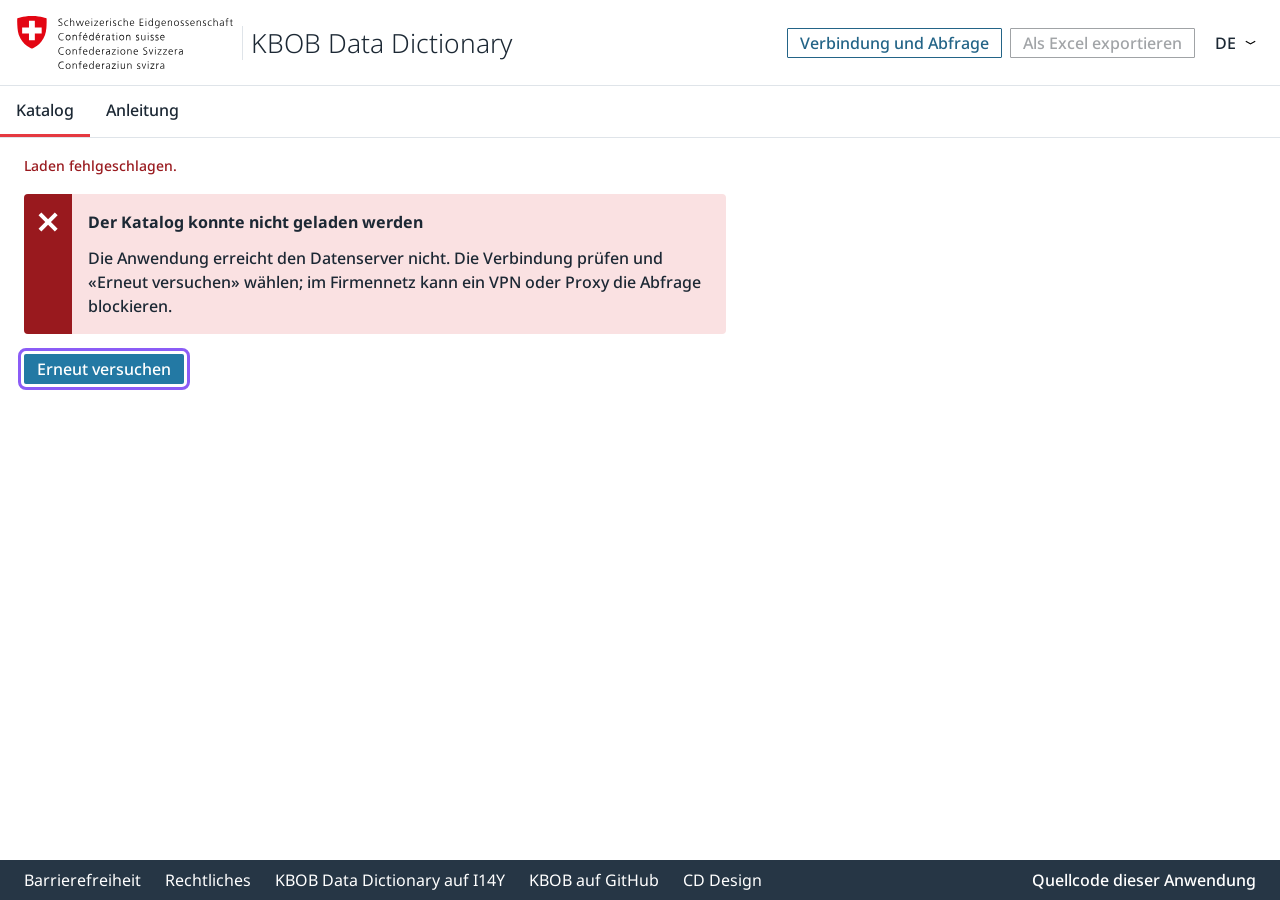
==== commit eaa6aa25: "Update" ====
--- a/index.html
+++ b/index.html
@@ -15,7 +15,7 @@
 <link rel="stylesheet" href="css/tokens.css">
 <link rel="stylesheet" href="css/main.css">
 </head>
-<body class="ob-master-layout ob-has-layout ob-no-navigation ob-has-max-width">
+<body class="ob-master-layout ob-has-layout ob-has-max-width">
 
 <noscript>
   <p style="max-width:74ch;margin:24px auto;padding:0 24px;font-family:Arial,sans-serif">
@@ -90,6 +90,22 @@
       </ul>
     </div>
   </header>
+  <!-- Oblique master-layout-navigation: one row of first-level links under
+       the header. Two entries: the catalogue (landing page) and the guide;
+       aria-current and .active are set by app.js. -->
+  <div class="ob-master-layout-navigation">
+    <h2 id="ob-navigationlabel" class="ob-screen-reader-only" data-i18n="a11y.mainNav">Hauptnavigation</h2>
+    <nav aria-labelledby="ob-navigationlabel">
+      <ul id="navigation" class="ob-main-nav">
+        <li class="ob-main-nav-item">
+          <a id="nav-catalog" class="ob-master-layout-navigation-link ob-main-nav-link active" href="#" aria-current="page" data-i18n="nav.catalog">Katalog</a>
+        </li>
+        <li class="ob-main-nav-item">
+          <a id="nav-guide" class="ob-master-layout-navigation-link ob-main-nav-link" href="#anleitung" data-i18n="nav.guide">Anleitung</a>
+        </li>
+      </ul>
+    </nav>
+  </div>
 </div>
 
 <div class="ob-master-layout-wrapper">
@@ -102,10 +118,6 @@
     </nav>
 
     <div class="app-page-header" id="page-header" hidden>
-      <button class="ob-button ob-button-tertiary app-page-back" id="back" hidden>
-        <svg class="ob-icon" focusable="false" aria-hidden="true"><use href="#arrow_left"></use></svg>
-        <span data-i18n="common.back">Zurück</span>
-      </button>
       <h1 id="page-title" tabindex="-1"></h1>
       <p class="app-page-meta" id="page-meta"></p>
       <p class="app-page-lead" id="page-lead" hidden></p>
@@ -121,6 +133,14 @@
       </span>
       <div class="app-facets" id="facets"></div>
       <span class="app-toolbar-end">
+        <!-- Phones only (below sm): the facet fields fold away behind this
+             one button so the toolbar stays two rows; the label carries the
+             number of active facets. Above sm the fields are always shown. -->
+        <button type="button" id="facets-toggle" class="ob-button ob-button-secondary app-facets-toggle"
+                aria-expanded="false" aria-controls="facets">
+          <svg class="ob-icon" focusable="false" aria-hidden="true"><use href="#filter"></use></svg>
+          <span class="app-facets-toggle-label">Filter</span>
+        </button>
         <span class="ob-screen-reader-only" id="result-count" aria-live="polite"></span>
         <!-- Icon on every option, wording only on the active one: the switch
              keeps one toolbar row on narrow viewports. The accessible name
@@ -195,6 +215,17 @@
       <div class="app-detail" id="attribute-detail"></div>
     </div>
 
+    <!-- Guide: static, German for now (lang="de"); the page header above
+         carries the H1 and the figures line like every other level. -->
+    <!-- Guide («Anleitung»): the content is one HTML fragment per language
+         in data/guide/<lang>.html, fetched on demand by app.js; German is
+         the fallback (the note below then appears). The page header above
+         carries the H1 and the figures line like every other level. -->
+    <div id="view-guide" class="app-guide" hidden>
+      <p class="app-guide-lang-note" id="guide-lang-note" data-i18n="guide.langNote" hidden>Diese Anleitung liegt vorerst nur auf Deutsch vor.</p>
+      <div id="guide-content"></div>
+    </div>
+
     <nav class="app-paginator" id="paginator" hidden aria-label="Blättern" data-i18n-aria-label="paginator.label"></nav>
 
   </main>
@@ -202,8 +233,9 @@
   <!-- Oblique nests the control: .ob-top-control is the host, the button is
        .ob-top-control-btn (scrolling/top-control.component). -->
   <div class="ob-top-control">
-    <button type="button" class="ob-top-control-btn" id="to-top" aria-label="Zum Seitenanfang" data-i18n-aria-label="a11y.toTop" hidden>
+    <button type="button" class="ob-top-control-btn" id="to-top">
       <svg class="ob-icon ob-control-icon" focusable="false" aria-hidden="true"><use href="#chevron_up"></use></svg>
+      <span class="ob-control-label" data-i18n="a11y.toTop">Zum Seitenanfang</span>
     </button>
   </div>
 
--- a/css/main.css
+++ b/css/main.css
@@ -11,7 +11,7 @@
    furniture — never ob-*, and built only from --ob-* tokens.
 
    Order = cascade (instead of @layer, deviation C7):
-   1 fonts · 2 reset/base · 3 text · 4 focus/utilities · 5 master layout
+   1 fonts · 2 reset/base · 2a scale aliases · 2b contrast override · 3 text · 4 focus/utilities · 5 master layout
    6 breadcrumb · 7 buttons · 8 forms · 9 table · 10 chips · 11 alerts
    12 spinner · 13 paginator · 14 dialog · 15 cards · 16 tooltip
    17 app components · 18 graph · 19 print · 20 forced colours/motion */
@@ -59,7 +59,7 @@
   color: var(--ob-s3-color-neutral-fg-contrast_high-inversity_normal);
   margin: 0;
   min-width: 248px;
-  font-size: 1rem;
+  font-size: var(--ob-s-static-font_size-md);
   word-break: break-word;
 }
 
@@ -68,7 +68,7 @@
 [tabindex="-1"]:focus { outline: 0 !important; }
 
 img { vertical-align: middle; max-width: 100%; }
-b, strong { font-weight: 700; }
+b, strong { font-weight: var(--ob-s-static-font_weight-bold); }
 small { font-size: 0.875em; }
 code, .app-mono { font-family: var(--ob-s-static-font_family-code); font-size: 0.875em; }
 
@@ -80,9 +80,51 @@
 button[disabled], input[disabled], select[disabled], textarea[disabled] { cursor: not-allowed !important; }
 textarea { resize: vertical; }
 [type="search"]::-webkit-search-decoration, [type="search"]::-webkit-search-cancel-button { display: none; }
-ol, ul, dl { margin-top: 0; margin-bottom: 12px; }
-dt { font-weight: 700; }
+ol, ul, dl { margin-top: 0; margin-bottom: var(--app-spacing-md); }
+dt { font-weight: var(--ob-s-static-font_weight-bold); }
 dd { margin-bottom: 0; margin-left: 0; }
+
+/* ========== 2a Spacing scale and control sizes — aliases onto DS tokens ==========
+   The legacy Oblique scale $ob-spacing-xs…xxl (4/8/12/16/24/32/48) that
+   every ob-* component in this file resolves to, expressed through the DS
+   density tokens so that the value itself lives in tokens.css. Control
+   heights map to the DS container sizes (36/40/48). All margins, paddings
+   and gaps below use these aliases; a literal px there is an off-scale
+   compensation (border widths, icon insets, legacy Material metrics) and
+   carries a comment. */
+:root {
+  --app-spacing-xs: var(--ob-s-dimension-static-density-xs-px);        /* 4px  */
+  --app-spacing-sm: var(--ob-s-dimension-static-density-md-px);        /* 8px  */
+  --app-spacing-md: var(--ob-s-dimension-static-density-xl-px);        /* 12px */
+  --app-spacing-default: var(--ob-s-dimension-static-density-2xl-px);  /* 16px */
+  --app-spacing-lg: var(--ob-s-dimension-static-density-4xl-px);       /* 24px */
+  --app-spacing-xl: var(--ob-s-dimension-static-density-6xl-px);       /* 32px */
+  --app-spacing-xxl: var(--ob-s-dimension-static-density-9xl-px);      /* 48px */
+  --app-control-sm: var(--ob-s-dimension-static-component_size-container-xs-px);  /* 36px: paginator buttons, per-page select */
+  --app-control-md: var(--ob-s-dimension-static-component_size-container-sm-px);  /* 40px: fields, facet fields, view switch */
+  --app-control-lg: var(--ob-s-dimension-static-component_size-container-md-px);  /* 48px: touch target (= --ob-h-button-touch_target-min_size on mobile) */
+  --app-measure: 78ch;        /* reading measure of detail, guide, hints and messages */
+  --app-measure-lead: 68ch;   /* the one-sentence lead under the page title */
+}
+
+/* ========== 2b Interaction colour — deviation B3 (contrast) ==========
+   The DS token for enabled links and secondary/tertiary button labels
+   (interaction-state-fg-enabled, #2e8fbf) reaches 3.6:1 on white, 3.3:1 on
+   the zebra row and 2.8:1 on the hovered row — below WCAG AA (4.5:1) for
+   the row links, breadcrumb, facet triggers and header buttons this app is
+   made of. The enabled/focus/selected foreground therefore takes the DS
+   hover blue (#236487, 6.5:1 on white, 5.1:1 on the hovered row) and
+   hover/pressed step down to the DS pressed blue (#255069). Both are DS
+   interaction tokens of the same family; the primary button (#2379a4 with
+   white text, 4.8:1) is untouched. Remove this block once the DS ships an
+   AA-compliant link colour. */
+:root {
+  --ob-s3-color-interaction-state-fg-enabled-inversity_normal: var(--ob-s1-color-interaction-emphasis_high-fg_base-contrast_high-inversity_normal);
+  --ob-s3-color-interaction-state-fg-focus-inversity_normal: var(--ob-s1-color-interaction-emphasis_high-fg_base-contrast_high-inversity_normal);
+  --ob-s3-color-interaction-state-fg-selected-inversity_normal: var(--ob-s1-color-interaction-emphasis_high-fg_base-contrast_high-inversity_normal);
+  --ob-s3-color-interaction-state-fg-hover-inversity_normal: var(--ob-s3-color-interaction-state-bg-pressed-inversity_flipped);
+  --ob-s3-color-interaction-state-fg-pressed-inversity_normal: var(--ob-s3-color-interaction-state-bg-pressed-inversity_flipped);
+}
 
 /* ========== 3 Text-Layer (DS heading/paragraph/link, verbatim entschachtelt) ========== */
 
@@ -163,7 +205,7 @@
 
 /* ========== 5 Master layout: access keys, header, language, footer ========== */
 
-/* Skip-Link als Oblique-Access-Key (oranges Band) */
+/* Skip link as the Oblique access key (orange band) */
 .ob-access-keys {
   position: fixed; top: 0; width: 100%; height: 0;
   display: flex; justify-content: center; z-index: 1010;
@@ -172,17 +214,17 @@
 .ob-accessible {
   position: absolute; display: block; height: 1px; clip-path: rect(0, 0, 0, 0);
   white-space: nowrap; border: 0;
-  padding: 16px 16px 16px calc(32px + 2.25em);
+  padding: var(--app-spacing-default) var(--app-spacing-default) var(--app-spacing-default) calc(var(--app-spacing-xl) + 2.25em);
   color: var(--ob-s3-color-neutral-fg-contrast_high-inversity_normal);
   background-color: var(--ob-s3-color-status-attention-bg-contrast_medium-inversity_normal);
   opacity: 0; transform: translateY(-100%);
   transition: transform 0.6s cubic-bezier(0.7, 0, 0.3, 1), opacity 0.6s ease-in-out;
-  filter: drop-shadow(2px 4px 4px #acb4bd);
+  filter: drop-shadow(2px 4px 4px var(--ob-s3-color-neutral-border-medium-inversity_normal));   /* ob-drop-shadow($ob-light) */
 }
 .ob-accessible .ob-icon-wrapper {
   position: absolute; left: 0; top: 0; bottom: 0;
   display: flex; justify-content: center; align-items: center;
-  padding: 0 8px; font-size: 1.5em; line-height: 1;
+  padding: 0 var(--app-spacing-sm); font-size: 1.5em; line-height: 1;
   background-color: var(--ob-s3-color-status-attention-bg-contrast_low-inversity_flipped); color: var(--ob-s3-color-status-attention-fg-contrast_highest-inversity_flipped);
 }
 .ob-accessible:active, .ob-accessible:focus {
@@ -196,8 +238,51 @@
   display: flex; flex-direction: column;
   background-color: var(--ob-s3-color-neutral-bg-contrast_highest-inversity_normal);
   z-index: 101;
-  /* ob-no-navigation: the header closes with a 1px rule */
-  border-bottom: 1px solid var(--ob-s3-color-neutral-border-subtle-inversity_normal);
+}
+
+/* Main navigation strip (master-layout-navigation.component.scss, first
+   level, expanded): a white row closed by 1px rules above and below; the
+   links are plain text with a 3px bottom border that turns accent red on
+   hover and on the active entry. Focus: the app-wide ring, drawn inside
+   the link (Oblique uses an inset box-shadow of the same purple). */
+.ob-master-layout-navigation {
+  flex-grow: 1;
+  border-top: var(--ob-s-border_width-xs) solid var(--ob-s3-color-neutral-border-subtle-inversity_normal);
+  border-bottom: var(--ob-s-border_width-xs) solid var(--ob-s3-color-neutral-border-subtle-inversity_normal);
+}
+.ob-main-nav {
+  display: flex; flex-flow: row nowrap;
+  margin: 0; padding: 0; list-style: none;
+  background-color: var(--ob-s3-color-neutral-bg-contrast_highest-inversity_normal);
+}
+.ob-main-nav > .ob-main-nav-item > .ob-main-nav-link {
+  display: inline-flex; align-items: center; gap: var(--app-spacing-sm);
+  padding: var(--app-spacing-md) var(--app-spacing-default);
+  font-size: 1em; line-height: 1.5;
+  color: var(--ob-s3-color-neutral-fg-contrast_high-inversity_normal);
+  text-decoration: none; white-space: nowrap;
+  border-bottom: var(--ob-s-border_width-md) solid transparent;
+}
+.ob-main-nav > .ob-main-nav-item > .ob-main-nav-link:visited {
+  color: var(--ob-s3-color-neutral-fg-contrast_high-inversity_normal);
+}
+.ob-main-nav > .ob-main-nav-item > .ob-main-nav-link:hover {
+  background-color: var(--ob-s3-color-neutral-bg-contrast_high-inversity_normal);
+}
+.ob-main-nav > .ob-main-nav-item > .ob-main-nav-link:active {
+  background-color: var(--ob-s3-color-neutral-bg-contrast_medium-inversity_normal);
+}
+.ob-main-nav > .ob-main-nav-item > .ob-main-nav-link.active,
+.ob-main-nav > .ob-main-nav-item > .ob-main-nav-link:hover {
+  border-bottom-color: #e53940;   /* $ob-accent = red-500; no DS token (as the tab bar) */
+}
+.ob-main-nav > .ob-main-nav-item > .ob-main-nav-link:focus-visible { outline-offset: -3px; }
+/* Below md Oblique folds the navigation behind the burger; with two
+   entries the row stays visible (deviation C19) and the brand row keeps its
+   own rule, so the strip only closes at the bottom. */
+.ob-layout-collapsed .ob-master-layout-navigation { border-top: 0; }
+.ob-viewport-mobile .ob-main-nav > .ob-main-nav-item > .ob-main-nav-link {
+  min-height: var(--ob-h-button-touch_target-min_size, 48px);
 }
 .ob-header { position: relative; width: 100%; background-color: inherit; }
 .ob-layout-expanded .ob-header { display: flex; }
@@ -207,13 +292,13 @@
 }
 .ob-master-layout-brand {
   display: flex; flex: auto; align-items: center; min-width: 0;
-  padding: 8px 16px;
+  padding: var(--app-spacing-sm) var(--app-spacing-default);
   transition: padding 0.6s ease-in-out;
 }
-.ob-layout-expanded .ob-master-layout-brand { padding: 16px; }
+.ob-layout-expanded .ob-master-layout-brand { padding: var(--app-spacing-default); }
 .ob-master-layout-logo {
   display: block; overflow: hidden; flex: none;
-  width: 30px; height: 34px; margin-right: 8px;
+  width: 30px; height: 34px; margin-right: var(--app-spacing-sm);
   transition: width 0.6s ease-in-out, height 0.6s ease-in-out;
 }
 .ob-layout-expanded .ob-master-layout-logo { width: 218px; height: 53px; }
@@ -221,8 +306,8 @@
 .ob-master-layout-brand-app-title {
   display: block; flex: 1;
   font-size: 1.65rem; line-height: 34px; font-weight: 300;
-  padding-left: 8px;
-  border-left: 1px solid var(--ob-s3-color-neutral-border-subtle-inversity_normal);
+  padding-left: var(--app-spacing-sm);
+  border-left: var(--ob-s-border_width-xs) solid var(--ob-s3-color-neutral-border-subtle-inversity_normal);
   overflow: hidden; text-overflow: ellipsis; white-space: nowrap;
 }
 .ob-master-layout-brand-link {
@@ -235,8 +320,8 @@
 }
 
 /* Service-Navigation rechts (Sprachwahl, Export) */
-.ob-service-navigation { display: flex; align-items: center; justify-content: flex-end; flex-wrap: wrap; padding: 12px 16px; }
-.ob-service-navigation-list { display: flex; align-items: center; gap: 8px; margin: 0; padding: 0; list-style: none; flex-wrap: wrap; }
+.ob-service-navigation { display: flex; align-items: center; justify-content: flex-end; flex-wrap: wrap; padding: var(--app-spacing-md) var(--app-spacing-default); }
+.ob-service-navigation-list { display: flex; align-items: center; gap: var(--app-spacing-sm); margin: 0; padding: 0; list-style: none; flex-wrap: wrap; }
 
 /* Language choice: a native select as the borderless ob-select variant
    (deviation C2); the chevron comes once from select.ob-select (section 8) */
@@ -247,8 +332,8 @@
 body.ob-master-layout { display: flex; flex-direction: column; min-height: 100vh; min-height: 100dvh; }
 .ob-master-layout-wrapper { display: flex; flex-direction: column; flex: 1 0 auto; }
 .ob-master-layout-wrapper > .ob-master-layout-footer { margin-top: auto; }
-.ob-main-layout { position: relative; padding: 16px; flex: 1 0 auto; }
-.ob-layout-expanded .ob-main-layout { padding: 16px 24px; }
+.ob-main-layout { position: relative; padding: var(--app-spacing-default); flex: 1 0 auto; }
+.ob-layout-expanded .ob-main-layout { padding: var(--app-spacing-default) var(--app-spacing-lg); }
 @media (min-width: 1441px) {
   .ob-layout-expanded .ob-has-max-width .ob-main-layout,
   .ob-layout-expanded.ob-has-max-width .ob-main-layout { width: 1440px; margin: 0 auto; }
@@ -259,12 +344,12 @@
 .ob-master-layout-footer > footer {
   position: relative; display: flex; align-items: center;
   justify-content: space-between;
-  gap: 24px; padding: 8px 24px;
+  gap: var(--app-spacing-lg); padding: var(--app-spacing-sm) var(--app-spacing-lg);
   color: var(--ob-s3-color-neutral-fg-contrast_highest-inversity_flipped);
   background-color: var(--ob-s3-color-neutral-bg-contrast_highest-inversity_flipped);
 }
 .ob-footer-links .ob-footer-item-links {
-  display: flex; flex-wrap: wrap; gap: 8px 24px;
+  display: flex; flex-wrap: wrap; gap: var(--app-spacing-sm) var(--app-spacing-lg);
   list-style: none; margin: 0; padding: 0;
 }
 .ob-footer-item-links li { white-space: nowrap; }
@@ -276,30 +361,45 @@
   background: none; border: 0; padding: 0; cursor: pointer;
   font: inherit;
 }
-.ob-master-layout-footer .ob-footer-item a:hover,
+.ob-master-layout-footer .ob-footer-item a: hover,
 .ob-master-layout-footer .ob-footer-item button:hover {
   color: var(--ob-s3-color-neutral-border-subtle-inversity_normal);
 }
 .ob-master-layout-footer :focus-visible {
   outline-color: var(--ob-s-border-focus_ring-inversity_flipped-color);
 }
-/* The master layout's back-to-top tab: .ob-top-control is the host, the
-   button carries .ob-top-control-btn (scrolling/top-control) */
+/* The master layout's back-to-top tab (scrolling/top-control.component,
+   values 1:1): a 200px-wide light-grey tab docked to the right edge with
+   only its first 50px (the chevron) showing; hover or focus slides the
+   wording in. Bottom 10% of the viewport above md, 15px below — it never
+   sits on the 40px footer bar. Shown through .ob-master-layout-scrolling on
+   <body> (set by app.js after half a window height), hidden as in the CD
+   with visibility so it is not reachable by Tab while invisible. */
 .ob-top-control-btn {
-  position: fixed; right: 16px; bottom: 16px; z-index: 90;
-  width: 40px; height: 40px; padding: 0;
-  display: inline-flex; align-items: center; justify-content: center;
-  background-color: var(--ob-s3-color-neutral-bg-contrast_medium-inversity_flipped);
-  color: var(--ob-s3-color-neutral-fg-contrast_highest-inversity_flipped);
-  border: 0; border-radius: var(--ob-s-border_radius-md);
-  cursor: pointer;
-}
-.ob-top-control-btn:hover { background-color: var(--ob-s3-color-neutral-bg-contrast_high-inversity_flipped); }
-.ob-top-control-btn .ob-icon { width: var(--ob-h-button-icon-size); height: var(--ob-h-button-icon-size); }
-
-.ob-layout-collapsed .ob-master-layout-footer > footer { display: flex; flex-direction: column; align-items: flex-start; padding: 24px; }
-.ob-layout-collapsed .ob-footer-item-links { flex-direction: column; gap: 12px; }
-.ob-layout-collapsed .ob-footer-item a, .ob-layout-collapsed .ob-footer-item button { padding: 4px 0; }
+  visibility: hidden; opacity: 0;
+  position: fixed; right: -150px; bottom: -52px; z-index: 200;   /* $ob-z-index-widget */
+  display: flex; align-items: center; column-gap: var(--app-spacing-default);
+  width: 200px; padding: var(--app-spacing-sm) 14px;
+  white-space: nowrap;
+  color: var(--ob-s3-color-neutral-fg-contrast_high-inversity_normal);
+  background-color: var(--ob-s3-color-neutral-bg-contrast_medium-inversity_normal);   /* $ob-gray-lighter */
+  border: 0; border-radius: var(--ob-s-border_radius-lg) 0 0 var(--ob-s-border_radius-lg);
+  font: inherit; cursor: pointer;
+  transition: all 0.6s ease-in-out;   /* $ob-duration-default */
+}
+.ob-top-control-btn .ob-control-icon { width: 1.25rem; height: 1.25rem; flex: none; }   /* $ob-font-size-lg */
+.ob-master-layout-scrolling .ob-top-control-btn { visibility: visible; opacity: 0.85; bottom: 15px; }
+.ob-master-layout-scrolling.ob-layout-expanded .ob-top-control-btn { bottom: 10%; }
+.ob-master-layout-scrolling .ob-top-control-btn:hover,
+.ob-master-layout-scrolling .ob-top-control-btn:focus {
+  opacity: 1; right: 0;
+  filter: drop-shadow(2px 4px 4px var(--ob-s3-color-neutral-border-medium-inversity_normal));   /* ob-drop-shadow */
+}
+@media (prefers-reduced-motion: reduce) { .ob-top-control-btn { transition: none; } }
+
+.ob-layout-collapsed .ob-master-layout-footer > footer { display: flex; flex-direction: column; align-items: flex-start; padding: var(--app-spacing-lg); }
+.ob-layout-collapsed .ob-footer-item-links { flex-direction: column; gap: var(--app-spacing-md); }
+.ob-layout-collapsed .ob-footer-item a, .ob-layout-collapsed .ob-footer-item button { padding: var(--app-spacing-xs) 0; }
 
 /* Collapsed layout (below md): the header does not stick — the always
    visible service navigation would otherwise occupy a quarter of a phone
@@ -307,7 +407,7 @@
    follows the CD. */
 .ob-layout-collapsed .ob-master-layout-header { position: static; }
 .ob-layout-collapsed .ob-master-layout-header-title {
-  border-bottom: 1px solid var(--ob-s3-color-neutral-border-subtle-inversity_normal);
+  border-bottom: var(--ob-s-border_width-xs) solid var(--ob-s3-color-neutral-border-subtle-inversity_normal);
 }
 
 /* Above md the header buttons carry their wording, not the icon */
@@ -327,19 +427,30 @@
    full-width rows (connection, export, language) became one — about 100px
    of content reclaimed on a 390px phone. The name stays complete as the
    aria-label and as the tooltip. */
-.ob-layout-collapsed .ob-service-navigation { padding-bottom: 8px; }
-.ob-layout-collapsed .ob-service-navigation-list { width: 100%; justify-content: flex-end; gap: 8px; }
+.ob-layout-collapsed .ob-service-navigation { padding-bottom: var(--app-spacing-sm); }
+.ob-layout-collapsed .ob-service-navigation-list { width: 100%; justify-content: flex-end; gap: var(--app-spacing-sm); }
 .ob-layout-collapsed .app-button-icon { display: block; }
 .ob-layout-collapsed .app-button-label { display: none; }
-.ob-layout-collapsed .ob-service-navigation-custom-control .ob-button { padding-inline: 12px; }
+.ob-layout-collapsed .ob-service-navigation-custom-control .ob-button { padding-inline: var(--app-spacing-md); }
 .ob-layout-collapsed .ob-language-dropdown { margin-left: 0; }
 
-/* Werkzeugleiste als saubere Spalte */
-.ob-layout-collapsed .app-toolbar .ob-text-control { width: 100%; }
-.ob-layout-collapsed .app-field, .ob-layout-collapsed .app-facet,
-.ob-layout-collapsed .app-facet-toggle { width: 100%; }
+/* Toolbar as a clean column — but only where the width really is scarce.
+   The collapsed layout starts below md (905px) and therefore also covers
+   tablets around 700–900px, where three full-width rows leave half the
+   viewport empty and push the table down. Below sm (600px) the column is
+   right; above it, the toolbar simply wraps. */
+@media (max-width: 600px) {
+  .ob-layout-collapsed .app-toolbar .ob-text-control { width: 100%; max-width: none; }
+  .ob-layout-collapsed .app-field, .ob-layout-collapsed .app-facet,
+  .ob-layout-collapsed .app-facet-toggle { width: 100%; }
+  .ob-layout-collapsed .app-toolbar-end { margin-left: 0; width: 100%; justify-content: space-between; }
+  /* Two toolbar rows instead of five: search, then «Filter» + view switch;
+     the facet fields follow only while the button is expanded. */
+  .ob-layout-collapsed .app-facets-toggle { display: inline-flex; }
+  .ob-layout-collapsed .app-facets { order: 1; width: 100%; }
+  .ob-layout-collapsed .app-toolbar:not(.app-facets-open) .app-facets { display: none; }
+}
 .ob-layout-collapsed .app-facet-menu { min-width: 100%; }
-.ob-layout-collapsed .app-toolbar-end { margin-left: 0; width: 100%; justify-content: space-between; }
 
 /* The view switch stays compact here too (an icon per choice, the wording
    on the active one) and closes the toolbar column instead of taking a
@@ -347,25 +458,28 @@
 .ob-layout-collapsed .app-view-switch { display: inline-flex; width: auto; }
 
 /* Paginator: three calm, centred rows instead of three alignments */
-.ob-layout-collapsed .app-paginator { flex-direction: column; align-items: center; gap: 12px; }
+.ob-layout-collapsed .app-paginator { flex-direction: column; align-items: center; gap: var(--app-spacing-md); }
 .ob-layout-collapsed .app-paginator-range,
 .ob-layout-collapsed .app-paginator-size { flex: none; width: auto; justify-content: center; }
 
 /* Graph: controls as a row instead of a 216px column; skip focus below;
    compact legend (the encoding note yields to the tight space — the
    dismissable highlight chip row stays) */
-.ob-layout-collapsed .app-graph-controls { flex-direction: row; top: 8px; left: 8px; }
-.ob-layout-collapsed .app-graph-skip:focus { top: 64px; left: 8px; }
-.ob-layout-collapsed .app-legend { padding: 8px 12px; gap: 4px 12px; }
+.ob-layout-collapsed .app-graph-controls { flex-direction: row; top: var(--app-spacing-sm); left: var(--app-spacing-sm); }
+.ob-layout-collapsed .app-graph-skip:focus { top: 64px; left: var(--app-spacing-sm); }
+.ob-layout-collapsed .app-legend { padding: var(--app-spacing-sm) var(--app-spacing-md); gap: var(--app-spacing-xs) var(--app-spacing-md); }
 .ob-layout-collapsed .app-legend-note { display: none; }
 
-/* Facet menu in flow instead of floating — no page scroll, no scroll
-   area inside a scroll area */
-.ob-layout-collapsed .app-facet-menu {
-  position: static; max-width: none; max-height: none;
-  box-shadow: none;
-  border: 1px solid var(--ob-s3-color-neutral-border-medium-inversity_normal);
-  border-radius: var(--ob-s-border_radius-lg);
+/* Facet menu in flow instead of floating — no page scroll, no scroll area
+   inside a scroll area. Only on phones: from sm upwards the triggers sit
+   side by side again, where an in-flow menu would shove the row apart. */
+@media (max-width: 600px) {
+  .ob-layout-collapsed .app-facet-menu {
+    position: static; max-width: none; max-height: none;
+    box-shadow: none;
+    border: var(--ob-s-border_width-xs) solid var(--ob-s3-color-neutral-border-medium-inversity_normal);
+    border-radius: var(--ob-s-border_radius-lg);
+  }
 }
 
 /* Touch targets: the mobile token (48px) counts as a SIZE, not only as a
@@ -379,15 +493,21 @@
 .ob-viewport-mobile .app-paginator-button {
   min-width: var(--ob-h-button-touch_target-min_size, 48px);
 }
+/* The toolbar controls share one height on touch: facet fields and the
+   view switch grow to the touch target like the header buttons */
+.ob-viewport-mobile .app-facet-toggle,
+.ob-viewport-mobile .app-view-switch .ob-button {
+  height: auto; min-height: var(--ob-h-button-touch_target-min_size, 48px);
+}
 .ob-viewport-mobile .app-graph-panel-close {
   width: var(--ob-h-button-touch_target-min_size, 48px);
   height: var(--ob-h-button-touch_target-min_size, 48px);
 }
 /* 40 is the ceiling inside the 40px search field */
-.ob-viewport-mobile .ob-text-control-clear { width: 40px; height: 40px; right: 0; }
+.ob-viewport-mobile .ob-text-control-clear { width: var(--app-control-md); height: var(--app-control-md); right: 0; }
+/* The visible 50px of the tab reach the touch target in height */
 .ob-viewport-mobile .ob-top-control-btn {
-  width: var(--ob-h-button-touch_target-min_size, 48px);
-  height: var(--ob-h-button-touch_target-min_size, 48px);
+  min-height: var(--ob-h-button-touch_target-min_size, 48px);
 }
 .ob-viewport-mobile select.ob-select-borderless {
   height: auto; min-height: var(--ob-h-button-touch_target-min_size, 48px);
@@ -395,21 +515,21 @@
 .ob-viewport-mobile .app-paginator-size select.ob-select {
   height: var(--ob-h-button-touch_target-min_size, 48px);
 }
-.ob-viewport-mobile .ob-chip { min-height: 40px; border-radius: 20px; }
+.ob-viewport-mobile .ob-chip { min-height: var(--app-control-md); border-radius: 20px; }
 .ob-viewport-mobile .app-legend button { min-height: 32px; }
 /* Breadcrumb and sort headers: grow the hit height, leave the look alone */
 .ob-viewport-mobile button.ob-breadcrumb-label,
-.ob-viewport-mobile .app-sort { padding-top: 8px; padding-bottom: 8px; margin-top: -8px; margin-bottom: -8px; }
-/* Touch has no hover: the sort arrow is always hinted at */
-.ob-viewport-mobile .app-sort-arrow { opacity: 0.55; }
-.ob-viewport-mobile th[aria-sort] .app-sort-arrow { opacity: 1; }
+.ob-viewport-mobile .app-sort { padding-top: var(--app-spacing-sm); padding-bottom: var(--app-spacing-sm); margin-top: calc(-1 * var(--app-spacing-sm)); margin-bottom: calc(-1 * var(--app-spacing-sm)); }
+/* The sort arrow stands on the active column only — also on touch. Hinted
+   at on every sortable header, four identical arrows hid the one that
+   meant something (mat-sort shows it on hover and on the active column). */
 /* iOS zooms the page for input fields below 16px — the textarea is the
    only field under that value */
-.ob-viewport-mobile dialog textarea { font-size: 1rem; }
+.ob-viewport-mobile dialog textarea { font-size: var(--ob-s-static-font_size-md); }
 
 /* ========== 6 Brotkrume (ob-breadcrumbs, im Inhalt) ========== */
 
-.ob-breadcrumbs { display: flex; flex-wrap: wrap; align-items: center; font-size: 0.8em; margin: 0 0 8px; padding: 0; }
+.ob-breadcrumbs { display: flex; flex-wrap: wrap; align-items: center; font-size: 0.8em; margin: 0 0 var(--app-spacing-sm); padding: 0; }
 .ob-breadcrumbs li { list-style: none; display: flex; align-items: center; }
 .ob-breadcrumb-label {
   white-space: nowrap; overflow: hidden; text-overflow: ellipsis;
@@ -423,7 +543,7 @@
 }
 button.ob-breadcrumb-label:hover { color: var(--ob-h-link-color-hover); text-decoration: underline; }
 span.ob-breadcrumb-label[aria-current] { color: var(--ob-s3-color-neutral-fg-contrast_high-inversity_normal); }
-.ob-breadcrumb-separator { margin: auto 4px; display: inline-flex; }
+.ob-breadcrumb-separator { margin: auto var(--app-spacing-xs); display: inline-flex; }
 .ob-breadcrumb-separator .ob-icon { width: var(--ob-h-link-icon-size); height: var(--ob-h-link-icon-size); }
 
 /* ========== 7 Buttons — entirely from DS tokens (--ob-h-button-*) ========== */
@@ -527,24 +647,24 @@
 
 /* ========== 8 Formulare: Feld, Suche, Select, Checkbox ========== */
 
-.app-field { display: flex; flex-direction: column; gap: 4px; }
+.app-field { display: flex; flex-direction: column; gap: var(--app-spacing-xs); }
 .app-field > label, .app-field-label {
-  font-size: 0.875rem; font-weight: 400;
+  font-size: var(--ob-s-static-font_size-sm); font-weight: var(--ob-s-static-font_weight-regular);
   color: var(--ob-s3-color-neutral-fg-contrast_low-inversity_normal);
 }
 
 .ob-form-field-input,
 input[type="search"], input[type="text"], input[type="url"] {
-  height: 40px; padding: 0 16px;
-  font: 400 1rem/1.5 var(--ob-s-static-font_family-body);
+  height: var(--app-control-md); padding: 0 var(--app-spacing-default);
+  font: var(--ob-s-static-font_weight-regular) var(--ob-s-static-font_size-md)/var(--ob-s-static-line_height-md) var(--ob-s-static-font_family-body);
   color: var(--ob-s3-color-neutral-fg-contrast_high-inversity_normal);
   background: var(--ob-s3-color-interaction-state-bg-enabled-inversity_normal);
-  border: 1px solid var(--ob-s3-color-neutral-fg-contrast_high-inversity_normal);
+  border: var(--ob-s-border_width-xs) solid var(--ob-s3-color-neutral-fg-contrast_high-inversity_normal);
   border-radius: var(--ob-s-border_radius-lg);
 }
 input[type="search"]:hover, input[type="text"]:hover, input[type="url"]:hover,
 input[type="search"]:focus, input[type="text"]:focus, input[type="url"]:focus {
-  border-width: 2px; padding: 0 15px;
+  border-width: var(--ob-s-border_width-sm); padding: 0 15px;
 }
 input::placeholder { color: var(--ob-s3-color-neutral-fg-contrast_high-inversity_normal); }
 
@@ -563,7 +683,7 @@
 input[type="search"]:hover, input[type="search"]:focus { padding-left: 43px; padding-right: 39px; }
 input[type="search"]::-webkit-search-cancel-button { -webkit-appearance: none; appearance: none; }
 .ob-text-control-clear {
-  position: absolute; right: 4px; top: 50%; transform: translateY(-50%);
+  position: absolute; right: var(--app-spacing-xs); top: 50%; transform: translateY(-50%);
   width: 32px; height: 32px; padding: 0; border: 0; background: none;
   display: inline-flex; align-items: center; justify-content: center;
   color: var(--ob-s3-color-neutral-fg-contrast_low-inversity_normal);
@@ -575,25 +695,25 @@
 
 /* Select in Oblique-Optik (Blaettern-Groesse, Facetten-Trigger nutzt Knopfrolle) */
 select.ob-select {
-  height: 40px; padding: 0 36px 0 16px;
-  font: 400 1rem/1.5 var(--ob-s-static-font_family-body);
+  height: var(--app-control-md); padding: 0 36px 0 var(--app-spacing-default);
+  font: var(--ob-s-static-font_weight-regular) var(--ob-s-static-font_size-md)/var(--ob-s-static-line_height-md) var(--ob-s-static-font_family-body);
   color: var(--ob-s3-color-neutral-fg-contrast_high-inversity_normal);
   background-color: var(--ob-s3-color-interaction-state-bg-enabled-inversity_normal);
-  border: 1px solid var(--ob-s3-color-neutral-fg-contrast_high-inversity_normal);
+  border: var(--ob-s-border_width-xs) solid var(--ob-s3-color-neutral-fg-contrast_high-inversity_normal);
   border-radius: var(--ob-s-border_radius-lg);
   appearance: none; -webkit-appearance: none; cursor: pointer;
   background-image: url("[data-uri]");
   background-repeat: no-repeat; background-position: right 8px center; background-size: 19px;
 }
 /* Wie jedes Oblique-Formularfeld: 2px-Rand bei Hover/Fokus */
-select.ob-select:not(.ob-select-borderless):hover,
+select.ob-select: not(.ob-select-borderless):hover,
 select.ob-select:not(.ob-select-borderless):focus {
-  border-width: 2px; padding: 0 35px 0 15px;
+  border-width: var(--ob-s-border_width-sm); padding: 0 35px 0 15px;
 }
 /* Borderless variant used by the service navigation (language choice) */
 select.ob-select-borderless {
-  height: 36px; border: none; background-color: transparent;
-  padding: 0 28px 0 12px; font-weight: 500;
+  height: var(--app-control-sm); border: none; background-color: transparent;
+  padding: 0 28px 0 var(--app-spacing-md); font-weight: var(--ob-s-static-font_weight-medium);
   background-position: right 4px center;
 }
 select.ob-select-borderless:hover { background-color: var(--ob-s3-color-neutral-bg-contrast_high-inversity_normal); }
@@ -608,7 +728,7 @@
 input[type="checkbox"].ob-checkbox {
   appearance: none; -webkit-appearance: none;
   width: 18px; height: 18px; flex: none; margin: 0;
-  border: 2px solid rgba(0, 0, 0, 0.54); border-radius: var(--ob-s-border_radius-md);
+  border: var(--ob-s-border_width-sm) solid rgba(0, 0, 0, 0.54); border-radius: var(--ob-s-border_radius-md);
   background: var(--ob-s3-color-interaction-state-bg-enabled-inversity_normal); cursor: pointer;
   display: inline-grid; place-content: center;
 }
@@ -629,13 +749,13 @@
 }
 .ob-table, .ob-table thead, .ob-table tbody, .ob-table th, .ob-table td,
 .ob-table tr, .ob-table caption { font-size: 1em; }
-.ob-table thead tr:nth-child(odd),
+.ob-table thead tr: nth-child(odd),
 .ob-table:not(.ob-table-plain) tbody tr:nth-child(even) { background-color: var(--ob-s3-color-neutral-bg-contrast_high-inversity_normal); }
 .ob-table:not(.ob-table-disable-hover-style) tbody tr:hover { background-color: var(--ob-s3-color-neutral-bg-contrast_medium-inversity_normal); }
-.ob-table tr { border-bottom: 1px solid var(--ob-s3-color-neutral-border-medium-inversity_normal); }
-.ob-table thead tr:last-child { border-width: 2px; }
+.ob-table tr { border-bottom: var(--ob-s-border_width-xs) solid var(--ob-s3-color-neutral-border-medium-inversity_normal); }
+.ob-table thead tr:last-child { border-width: var(--ob-s-border_width-sm); }
 .ob-table thead th { text-transform: uppercase; font-weight: normal; word-break: normal; }
-.ob-table td, .ob-table th { padding: 8px; text-align: inherit; vertical-align: top; }
+.ob-table td, .ob-table th { padding: var(--app-spacing-sm); text-align: inherit; vertical-align: top; }
 .ob-table-scrollable { overflow-x: auto; }
 /* Below lg the table scrolls in its own region (deviation instead of
    ob-table-collapse); a minimum width prevents squashed columns */
@@ -643,7 +763,7 @@
   .ob-table-scrollable .ob-table { min-width: 720px; }
 }
 .ob-table caption {
-  padding: 8px 0; color: #46596b; font-weight: 700;
+  padding: var(--app-spacing-sm) 0; color: #46596b; font-weight: var(--ob-s-static-font_weight-bold);
   text-align: left; caption-side: top;
 }
 
@@ -659,18 +779,18 @@
     box-shadow: inset 0 -2px 0 var(--ob-s3-color-neutral-border-medium-inversity_normal);
   }
 }
-.ob-table tbody tr { scroll-margin-top: calc(var(--app-header-height, 0px) + 16px); }
+.ob-table tbody tr { scroll-margin-top: calc(var(--app-header-height, 0px) + var(--app-spacing-default)); }
 .ob-table tbody tr.app-row-clickable { cursor: pointer; }
 .ob-table .app-align-end { text-align: right; }
-.app-no-results { color: var(--ob-s3-color-neutral-fg-contrast_medium-inversity_normal); padding: 24px 8px; }
-p.app-no-results { padding: 24px 0; }
+.app-no-results { color: var(--ob-s3-color-neutral-fg-contrast_medium-inversity_normal); padding: var(--app-spacing-lg) var(--app-spacing-sm); }
+p.app-no-results { padding: var(--app-spacing-lg) 0; }
 
 /* Sort button in the header; arrow = the ArrowUp SVG from _mat-table.scss */
 .app-sort {
   background: none; border: 0; padding: 0; height: auto;
   font: inherit; letter-spacing: inherit; text-transform: inherit;
   color: inherit; cursor: pointer; text-align: inherit; white-space: inherit;
-  display: inline-flex; align-items: center; gap: 4px;
+  display: inline-flex; align-items: center; gap: var(--app-spacing-xs);
 }
 .app-sort:hover { color: var(--ob-s3-color-neutral-fg-contrast_highest-inversity_normal); text-decoration: underline; text-underline-offset: 3px; }
 .app-sort-arrow {
@@ -699,17 +819,17 @@
 .app-empty { color: var(--ob-s3-color-neutral-fg-contrast_lowest-inversity_normal); }
 
 .app-tag {
-  display: inline-flex; align-items: center; gap: 4px;
-  font-size: 0.75rem; font-weight: 500; line-height: 1.333333; letter-spacing: 0.5px;
+  display: inline-flex; align-items: center; gap: var(--app-spacing-xs);
+  font-size: var(--ob-s-static-font_size-xs); font-weight: var(--ob-s-static-font_weight-medium); line-height: 1.333333; letter-spacing: var(--ob-s-static-letter_spacing_px-wide);
   /* 1px-Rand + 1/7 Innenpolster = 2/8 aussen — Skalenwerte */
   padding: 1px 7px;
-  border: 1px solid var(--ob-s3-color-neutral-border-medium-inversity_normal);
+  border: var(--ob-s-border_width-xs) solid var(--ob-s3-color-neutral-border-medium-inversity_normal);
   border-radius: var(--ob-s-border_radius-md);
   color: var(--ob-s3-color-neutral-fg-contrast_high-inversity_normal);
   background: none; white-space: nowrap;
 }
 .app-tag-count { font-variant-numeric: tabular-nums; }
-.app-tags { display: inline-flex; flex-wrap: wrap; gap: 4px; align-items: center; }
+.app-tags { display: inline-flex; flex-wrap: wrap; gap: var(--app-spacing-xs); align-items: center; }
 
 /* Cell contents carry no type styles of their own — one text style, with
    emphasis only through the blue row link and the single tag shape. */
@@ -727,7 +847,7 @@
 .app-phase {
   min-width: 16px; height: 20px; padding: 0 3px;
   display: inline-flex; align-items: center; justify-content: center;
-  font-size: 0.6875rem; font-weight: 500; font-variant-numeric: tabular-nums;
+  font-size: 0.6875rem; font-weight: var(--ob-s-static-font_weight-medium); font-variant-numeric: tabular-nums;
   border-radius: var(--ob-s-border_radius-md);
   background: var(--ob-s3-color-neutral-bg-contrast_high-inversity_normal);
   color: var(--ob-s3-color-neutral-fg-contrast_medium-inversity_normal);
@@ -737,11 +857,11 @@
 /* ========== 10 Chips (Filter-Pillen, _mat-chip.scss) ========== */
 
 .ob-chip {
-  display: inline-flex; align-items: center; gap: 4px;
-  font-size: 0.75rem; font-weight: 500; line-height: 1.333333; letter-spacing: 0.5px;
+  display: inline-flex; align-items: center; gap: var(--app-spacing-xs);
+  font-size: var(--ob-s-static-font_size-xs); font-weight: var(--ob-s-static-font_weight-medium); line-height: 1.333333; letter-spacing: var(--ob-s-static-letter_spacing_px-wide);
   color: var(--ob-s3-color-neutral-fg-contrast_highest-inversity_flipped);
   background-color: var(--ob-s3-color-neutral-bg-contrast_high-inversity_flipped);
-  border: none; min-height: 32px; border-radius: 16px; padding: 0 12px;
+  border: none; min-height: 32px; border-radius: 16px; padding: 0 var(--app-spacing-md);
   max-width: 100%;
   cursor: pointer;
 }
@@ -755,14 +875,14 @@
 .ob-chip .ob-chip-trailing-icon { width: var(--ob-h-link-icon-size); height: var(--ob-h-link-icon-size); opacity: 0.85; }
 .ob-chip:hover .ob-chip-trailing-icon { opacity: 1; }
 
-.app-filter-bar { display: flex; flex-wrap: wrap; gap: 8px; align-items: center; margin: 0 0 16px; }
+.app-filter-bar { display: flex; flex-wrap: wrap; gap: var(--app-spacing-sm); align-items: center; margin: 0 0 var(--app-spacing-default); }
 
 /* ========== 11 Alerts (oblique-alert.scss, verbatim aufgeloest) ========== */
 
 .ob-alert {
   position: relative;
-  padding: 16px 16px 16px calc(3em + 16px);
-  margin-bottom: 16px;
+  padding: var(--app-spacing-default) var(--app-spacing-default) var(--app-spacing-default) calc(3em + var(--app-spacing-default));
+  margin-bottom: var(--app-spacing-default);
   border-radius: var(--ob-s-border_radius-lg);
 }
 .ob-alert a { color: var(--ob-s3-color-neutral-fg-contrast_high-inversity_normal); text-decoration: underline; }
@@ -774,7 +894,7 @@
 .ob-alert-error   { background-color: var(--ob-s3-color-status-critical-bg-contrast_medium-inversity_normal); }
 .ob-alert::before {
   display: inline-block; position: absolute; left: 0; top: 0; bottom: 0;
-  padding: 8px; width: 1.5em; font-size: 2em;
+  padding: var(--app-spacing-sm); width: 1.5em; font-size: 2em;
   border-radius: var(--ob-s-border_radius-lg) 0 0 var(--ob-s-border_radius-lg);
 }
 .ob-alert-info::before {
@@ -802,7 +922,7 @@
   100% { transform: rotate(359deg); }
 }
 .app-loading {
-  display: flex; align-items: center; justify-content: center; gap: 12px;
+  display: flex; align-items: center; justify-content: center; gap: var(--app-spacing-md);
   min-height: 160px;
   color: var(--ob-s3-color-neutral-fg-contrast_medium-inversity_normal);
 }
@@ -812,28 +932,28 @@
   stroke-dashoffset: 55; stroke-dasharray: 64 150;
 }
 .app-loading svg { width: 4em; }   /* CD-Spinnergroesse (lib/spinner) */
-.app-spinner-inline { display: inline-flex; align-items: center; gap: 8px; color: var(--ob-s3-color-neutral-fg-contrast_medium-inversity_normal); }
+.app-spinner-inline { display: inline-flex; align-items: center; gap: var(--app-spacing-sm); color: var(--ob-s3-color-neutral-fg-contrast_medium-inversity_normal); }
 .app-spinner-inline svg { width: 1.25em; }
 
 /* ========== 13 Blaettern (Paginator-Muster, _mat-paginator.scss) ========== */
 
 .app-paginator {
-  display: flex; align-items: center; gap: 12px 16px; flex-wrap: wrap;
-  margin-top: 16px; padding-top: 8px;
-  border-top: 1px solid var(--ob-s3-color-neutral-border-subtle-inversity_normal);
-  color: var(--ob-s3-color-neutral-fg-contrast_low-inversity_normal); font-size: 0.875rem;
+  display: flex; align-items: center; gap: var(--app-spacing-md) var(--app-spacing-default); flex-wrap: wrap;
+  margin-top: var(--app-spacing-default); padding-top: var(--app-spacing-sm);
+  border-top: var(--ob-s-border_width-xs) solid var(--ob-s3-color-neutral-border-subtle-inversity_normal);
+  color: var(--ob-s3-color-neutral-fg-contrast_low-inversity_normal); font-size: var(--ob-s-static-font_size-sm);
 }
 .app-paginator-range { font-variant-numeric: tabular-nums; flex: 1 1 0; }
-.app-paginator-nav { display: flex; align-items: center; gap: 8px; }
-.app-paginator-size { display: flex; align-items: center; gap: 8px; flex: 1 1 0; justify-content: flex-end; }
-.app-paginator-size select.ob-select { height: 36px; }
+.app-paginator-nav { display: flex; align-items: center; gap: var(--app-spacing-sm); }
+.app-paginator-size { display: flex; align-items: center; gap: var(--app-spacing-sm); flex: 1 1 0; justify-content: flex-end; }
+.app-paginator-size select.ob-select { height: var(--app-control-sm); }
 
 /* Icon buttons with sprite chevrons in currentColor (supersedes deviation
    C3: neither black+filter as in the CD nor hard-coloured data URIs) */
 .app-paginator-button {
-  width: 36px; height: 36px; margin: 0; padding: 0; flex: none;
+  width: var(--app-control-sm); height: var(--app-control-sm); margin: 0; padding: 0; flex: none;
   display: inline-flex; align-items: center; justify-content: center;
-  border: 1px solid var(--ob-s3-color-neutral-fg-contrast_low-inversity_normal);
+  border: var(--ob-s-border_width-xs) solid var(--ob-s3-color-neutral-fg-contrast_low-inversity_normal);
   border-radius: var(--ob-s-border_radius-md);
   background: none;
   color: var(--ob-s3-color-neutral-fg-contrast_low-inversity_normal);
@@ -853,7 +973,7 @@
 
 dialog.ob-dialog {
   border: 0; border-radius: var(--ob-s-border_radius-lg);
-  padding: 24px; max-width: 880px; width: min(92vw, 880px);
+  padding: var(--app-spacing-lg); max-width: 880px; width: min(92vw, 880px);
   max-height: calc(100dvh - 32px); overflow-y: auto;
   background: var(--ob-s3-color-neutral-bg-contrast_highest-inversity_normal);
   color: var(--ob-s3-color-neutral-fg-contrast_high-inversity_normal);
@@ -861,67 +981,73 @@
 }
 dialog.ob-dialog::backdrop { background: rgba(0, 0, 0, 0.32); }
 .ob-dialog-title {
-  font-size: 1.4375rem; font-weight: 700; line-height: 28px; letter-spacing: -0.5px;
-  padding: 0 0 8px; margin: 0;
-}
-.ob-dialog-content { font-size: 1rem; line-height: 1.5; padding: 0 0 8px; }
+  font-size: var(--ob-s-static-font_size-xl); font-weight: var(--ob-s-static-font_weight-bold); line-height: var(--ob-s-static-line_height-lg); letter-spacing: var(--ob-s-static-letter_spacing_px-narrow);
+  padding: 0 0 var(--app-spacing-sm); margin: 0;
+}
+.ob-dialog-content { font-size: var(--ob-s-static-font_size-md); line-height: 1.5; padding: 0 0 var(--app-spacing-sm); }
 .ob-dialog-actions { display: flex; justify-content: flex-end; align-items: center; gap: var(--ob-h-button-container-spacing-gap, 16px); padding: 0; flex-wrap: wrap; }
-.app-dialog-status { margin-right: auto; font-size: 0.875rem; color: var(--ob-s3-color-neutral-fg-contrast_low-inversity_normal); }
+.app-dialog-status { margin-right: auto; font-size: var(--ob-s-static-font_size-sm); color: var(--ob-s3-color-neutral-fg-contrast_low-inversity_normal); }
 @media (max-width: 600px) {
-  dialog.ob-dialog { padding: 16px; }
+  dialog.ob-dialog { padding: var(--app-spacing-default); }
   dialog textarea { min-height: min(300px, 40dvh); }
   .app-dialog-status { flex: 1 1 100%; margin-right: 0; }
 }
-dialog .app-form-row { display: flex; gap: 12px; align-items: flex-end; flex-wrap: wrap; margin-bottom: 16px; }
+dialog .app-form-row { display: flex; gap: var(--app-spacing-md); align-items: flex-end; flex-wrap: wrap; margin-bottom: var(--app-spacing-default); }
 dialog .app-form-row input { min-width: min(300px, 100%); }
+/* A block with the 8px the CD gives dialog content before the actions —
+   as an inline-block it left a 6px baseline gap instead */
 dialog textarea {
-  width: 100%; min-height: 300px;
-  font-family: var(--ob-s-static-font_family-code); font-size: 0.875rem;
-  border: 1px solid var(--ob-s3-color-neutral-fg-contrast_high-inversity_normal);
+  display: block; width: 100%; min-height: 300px; margin-bottom: var(--app-spacing-sm);
+  font-family: var(--ob-s-static-font_family-code); font-size: var(--ob-s-static-font_size-sm);
+  border: var(--ob-s-border_width-xs) solid var(--ob-s3-color-neutral-fg-contrast_high-inversity_normal);
   border-radius: var(--ob-s-border_radius-lg);
-  padding: 12px; background: var(--ob-s3-color-interaction-state-bg-enabled-inversity_normal);
-  color: var(--ob-s3-color-neutral-fg-contrast_high-inversity_normal);
-}
-
-/* Query tabs: a button group with the red active bar (mat-tab look) */
-.app-tabs { display: flex; gap: 8px; flex-wrap: wrap; margin-bottom: 16px; }
+  padding: var(--app-spacing-md); background: var(--ob-s3-color-interaction-state-bg-enabled-inversity_normal);
+  color: var(--ob-s3-color-neutral-fg-contrast_high-inversity_normal);
+}
+
+/* Query tabs: a button group with the red active bar (mat-tab look). One
+   row that scrolls sideways where it does not fit (as the mat-tab header
+   does) — wrapped into three stacked rows the bar no longer read as tabs. */
+.app-tabs { display: flex; gap: var(--app-spacing-sm); margin-bottom: var(--app-spacing-default); overflow-x: auto; }
 .app-tab {
   background: none; border: 0; cursor: pointer; font: inherit;
-  padding: 8px 12px;
-  border-bottom: 3px solid transparent;
+  padding: var(--app-spacing-sm) var(--app-spacing-md); flex: none; white-space: nowrap;
+  border-bottom: var(--ob-s-border_width-md) solid transparent;
   color: var(--ob-s3-color-neutral-fg-contrast_high-inversity_normal);
 }
 .app-tab:hover { background-color: var(--ob-s3-color-neutral-bg-contrast_high-inversity_normal); }
-.app-tab[aria-pressed="true"] { border-bottom-color: #e53940; font-weight: 700; }
+.app-tab[aria-pressed="true"] { border-bottom-color: #e53940; font-weight: var(--ob-s-static-font_weight-bold); }
 
 /* ========== 15 Karten (Galerie, _mat-card.scss) ========== */
 
 .app-gallery {
   display: grid;
   grid-template-columns: repeat(auto-fill, minmax(272px, 1fr));
-  gap: 16px;
+  gap: var(--app-spacing-default);
 }
 .ob-card {
   position: relative;
-  display: flex; flex-direction: column; align-items: stretch; gap: 8px;
-  padding: 16px;
+  display: flex; flex-direction: column; align-items: stretch; gap: var(--app-spacing-sm);
+  padding: var(--app-spacing-default);
   background: var(--ob-s3-color-neutral-bg-contrast_highest-inversity_normal);
-  border: 1px solid var(--ob-s3-color-neutral-border-subtle-inversity_normal);
+  border: var(--ob-s-border_width-xs) solid var(--ob-s3-color-neutral-border-subtle-inversity_normal);
   border-radius: var(--ob-s-border_radius-lg);
-  box-shadow: 0 2px 6px rgba(0, 0, 0, 0.05), 0 5px 20px rgba(0, 0, 0, 0.08);
+  box-shadow: var(--ob-s-shadow-lg);
 }
 /* A clickable card lifts as in the CD: shadow xl + surface + border
-   (_mat-card.scss focus-highlight) — no invented title underline */
+   (_mat-card.scss focus-highlight) — no invented title underline. Shadows
+   are the DS tokens (lg/xl/default); the legacy Material mixins differ by a
+   few px of spread only. */
 .ob-card:hover:has(.ob-button-card) {
-  box-shadow: 0 6px 10px rgba(0, 0, 0, 0.04), 0 15px 25px rgba(0, 0, 0, 0.09);
+  box-shadow: var(--ob-s-shadow-xl);
   background-color: var(--ob-s3-color-neutral-bg-contrast_high-inversity_normal);
   border-color: var(--ob-s3-color-neutral-border-medium-inversity_normal);
 }
-.app-card-head { display: flex; align-items: baseline; gap: 8px; }
+.app-card-head { display: flex; align-items: baseline; gap: var(--app-spacing-sm); }
 .app-card-head .app-tag-count { margin-left: auto; }
 .ob-button-card {
   background: none; border: 0; padding: 0;
-  font-size: 1.0625rem; font-weight: 700; line-height: 24px;
+  font-size: 1.0625rem; font-weight: var(--ob-s-static-font_weight-bold); line-height: var(--ob-s-static-line_height-md);
   color: var(--ob-s3-color-neutral-fg-contrast_high-inversity_normal);
   text-align: left; cursor: pointer;
 }
@@ -933,9 +1059,9 @@
            var(--ob-s-border-focus_ring-inversity_normal-color);
   outline-offset: var(--ob-s-outline_offset-md);
 }
-.app-card-name { font-size: 1.0625rem; font-weight: 700; line-height: 24px; }
+.app-card-name { font-size: 1.0625rem; font-weight: var(--ob-s-static-font_weight-bold); line-height: var(--ob-s-static-line_height-md); }
 .ob-card-content {
-  font-size: 0.875rem; line-height: 1.42857; letter-spacing: 0.25px;
+  font-size: var(--ob-s-static-font_size-sm); line-height: 1.42857; letter-spacing: 0.25px;
   color: var(--ob-s3-color-neutral-fg-contrast_low-inversity_normal);
   display: -webkit-box; -webkit-line-clamp: 4; -webkit-box-orient: vertical; overflow: hidden;
 }
@@ -944,9 +1070,9 @@
    line up with each other. */
 .ob-card > .app-tags { margin-top: auto; }
 .app-card-footer {
-  margin-top: auto; padding-top: 8px;
-  border-top: 1px solid var(--ob-s3-color-neutral-border-subtle-inversity_normal);
-  font-size: 0.875rem; color: var(--ob-s3-color-neutral-fg-contrast_low-inversity_normal);
+  margin-top: auto; padding-top: var(--app-spacing-sm);
+  border-top: var(--ob-s-border_width-xs) solid var(--ob-s3-color-neutral-border-subtle-inversity_normal);
+  font-size: var(--ob-s-static-font_size-sm); color: var(--ob-s3-color-neutral-fg-contrast_low-inversity_normal);
 }
 
 /* ========== 16 Tooltip (Graph; _mat-tooltip.scss) ========== */
@@ -954,8 +1080,8 @@
 .ob-tooltip {
   position: absolute; pointer-events: none; z-index: 30;
   background-color: var(--ob-s3-color-neutral-bg-contrast_highest-inversity_flipped); color: var(--ob-s3-color-neutral-fg-contrast_highest-inversity_flipped);
-  box-shadow: 0 2px 4px rgba(0, 0, 0, 0.06), 0 4px 10px rgba(0, 0, 0, 0.08);
-  font-size: 0.75rem; line-height: 1.35; padding: 4px 8px;
+  box-shadow: var(--ob-s-shadow-default);
+  font-size: var(--ob-s-static-font_size-xs); line-height: 1.35; padding: var(--app-spacing-xs) var(--app-spacing-sm);
   border-radius: var(--ob-s-border_radius-lg); max-width: 320px;
   opacity: 0; transition: opacity 90ms ease;
 }
@@ -963,37 +1089,41 @@
 .ob-tooltip b { font-weight: 600; }
 .ob-tooltip .app-tooltip-line { display: block; color: var(--ob-s3-color-neutral-fg-contrast_medium-inversity_flipped); margin-top: 3px; }
 
-/* External Link */
-.ob-external-link { display: inline-flex; align-items: baseline; gap: 4px; }
-.ob-external-link .ob-icon { width: var(--ob-h-link-icon-size); height: var(--ob-h-link-icon-size); align-self: center; }
+/* External Link — inline, not inline-flex as in the Oblique source: a
+   multi-line link in running text would otherwise wrap inside its own
+   flex box and strand the icon and the following punctuation on a line of
+   their own (seen in the accessibility statement at 390px). */
+.ob-external-link { display: inline; }
+.ob-external-link .ob-icon {
+  width: var(--ob-h-link-icon-size); height: var(--ob-h-link-icon-size);
+  margin-left: var(--ob-h-link-spacing-gap, 4px); vertical-align: -0.15em;
+}
 
 /* ========== 17 kbob-App-Bauteile ========== */
 
 /* Seitenkopfbereich (Titel + Kennzahlen + Zurueck) */
-.app-page-header { margin: 0 0 16px; position: relative; }
+.app-page-header { margin: 0 0 var(--app-spacing-default); position: relative; }
 .app-page-header h1:focus-visible { outline-offset: 4px; }
-.app-page-header h1 { scroll-margin-top: calc(var(--app-header-height, 0px) + 16px); }
-.app-page-meta { margin: 0; font-size: 0.875rem; color: var(--ob-s3-color-neutral-fg-contrast_low-inversity_normal); max-width: 74ch; }
-.app-page-lead { margin: 12px 0 0; max-width: 68ch; }
-.app-page-back { position: absolute; top: 0; right: 0; }
-@media (max-width: 600px) { .app-page-back { position: static; margin-bottom: 8px; } }
+.app-page-header h1 { scroll-margin-top: calc(var(--app-header-height, 0px) + var(--app-spacing-default)); }
+.app-page-meta { margin: 0; font-size: var(--ob-s-static-font_size-sm); color: var(--ob-s3-color-neutral-fg-contrast_low-inversity_normal); max-width: 74ch; }
+.app-page-lead { margin: var(--app-spacing-md) 0 0; max-width: var(--app-measure-lead); }
 
 /* Statuszeile (aria-live) im Inhalt */
-.app-status { margin: 0 0 8px; font-size: 0.875rem; color: var(--ob-s3-color-neutral-fg-contrast_low-inversity_normal); }
-.app-status.app-status-error { color: var(--ob-s3-color-status-critical-fg-contrast_high-inversity_normal); font-weight: 500; }
+.app-status { margin: 0 0 var(--app-spacing-sm); font-size: var(--ob-s-static-font_size-sm); color: var(--ob-s3-color-neutral-fg-contrast_low-inversity_normal); }
+.app-status.app-status-error { color: var(--ob-s3-color-status-critical-fg-contrast_high-inversity_normal); font-weight: var(--ob-s-static-font_weight-medium); }
 .app-status:empty { display: none; }
 
 /* Werkzeugleiste */
 /* White space separates regions, not a rule (Oblique calm) */
 .app-toolbar {
-  display: flex; gap: 12px; align-items: flex-end; flex-wrap: wrap;
-  margin: 0 0 16px;
+  display: flex; gap: var(--app-spacing-md); align-items: flex-end; flex-wrap: wrap;
+  margin: 0 0 var(--app-spacing-default);
 }
 /* The search field takes the rest of the row instead of clipping its own
    placeholder while empty space sits to its right; the ceiling keeps the
    line readable (~50 characters). */
-.app-toolbar .ob-text-control { flex: 1 1 240px; min-width: 240px; max-width: 420px; }
-.app-toolbar-end { margin-left: auto; display: flex; align-items: flex-end; gap: 12px; }
+.app-toolbar .ob-text-control { flex: 1 1 300px; min-width: 300px; max-width: 420px; }
+.app-toolbar-end { margin-left: auto; display: flex; align-items: flex-end; gap: var(--app-spacing-md); }
 
 /* View switch: a button group; chosen = the CD's selected surface (calmer
    than a primary surface; a state is not an action). An icon on every
@@ -1002,7 +1132,7 @@
 .app-view-switch { display: inline-flex; flex: none; }
 /* One row height with the search field and facet triggers beside it (40px) */
 .app-view-switch .ob-button {
-  min-height: 40px; gap: 8px; padding-inline: 12px;
+  min-height: var(--app-control-md); gap: var(--app-spacing-sm); padding-inline: var(--app-spacing-md);
   justify-content: center;
 }
 .app-view-switch .ob-button[aria-pressed="false"] .app-view-switch-label { display: none; }
@@ -1019,24 +1149,47 @@
 }
 
 /* Facetten (Checkbox-Dropdown, Abweichung C9) */
-.app-facets { display: flex; flex-wrap: wrap; gap: 12px; align-items: flex-end; }
+.app-facets { display: flex; flex-wrap: wrap; gap: var(--app-spacing-md); align-items: flex-end; }
 .app-facet { position: relative; }   /* Feld-Gerippe kommt von .app-field */
-/* 40px tall like the search field beside it — one row height in the toolbar */
-.app-facet-toggle { min-width: 150px; min-height: 40px; justify-content: flex-start; font-weight: 400; gap: 8px; }
+/* The trigger is a select field, not a button: same height, border, radius
+   and text colour as the search field and select.ob-select beside it (the
+   toolbar reads as one row of fields), the chevron from the sprite in the
+   19px select size. Open/hover/focus thicken the border to 2px like every
+   Oblique form field. */
+.app-facet-toggle {
+  display: inline-flex; align-items: center; gap: var(--app-spacing-sm);
+  min-width: 150px; height: var(--app-control-md); padding: 0 var(--app-spacing-md) 0 var(--app-spacing-default);
+  font: var(--ob-s-static-font_weight-regular) var(--ob-s-static-font_size-md)/var(--ob-s-static-line_height-md) var(--ob-s-static-font_family-body);
+  color: var(--ob-s3-color-neutral-fg-contrast_high-inversity_normal);
+  background-color: var(--ob-s3-color-interaction-state-bg-enabled-inversity_normal);
+  border: var(--ob-s-border_width-xs) solid var(--ob-s3-color-neutral-fg-contrast_high-inversity_normal);
+  border-radius: var(--ob-s-border_radius-lg);
+  cursor: pointer; white-space: nowrap; text-align: left;
+}
+.app-facet-toggle:hover, .app-facet-toggle:focus, .app-facet-toggle[aria-expanded="true"] {
+  border-width: var(--ob-s-border_width-sm); padding: 0 11px 0 15px;
+}
+.app-facet-toggle .ob-icon { width: 19px; height: 19px; flex: none; }
 .app-facet-toggle .app-facet-value { margin-right: auto; }
-.app-facet-toggle .app-facet-value.ob-active { font-weight: 700; }
+.app-facet-toggle .app-facet-value.ob-active { font-weight: var(--ob-s-static-font_weight-bold); }
+/* Phones only: one button folds the facet fields away (see index.html);
+   it takes the place of the fields in the toolbar row. */
+.app-facets-toggle { display: none; }
 .app-facet-menu {
-  position: absolute; top: calc(100% + 4px); left: 0; z-index: 40;
-  min-width: max(100%, 300px); max-width: min(460px, calc(100vw - 32px));
-  max-height: 320px; overflow-y: auto; overflow-x: hidden;
+  position: absolute; top: calc(100% + var(--app-spacing-xs)); left: 0; z-index: 40;
+  /* Wide enough for the long catalogue names («RTE 26201 BIM-Datenvorlage
+     Beleuchtung Bahninfrastruktur») to take one or two lines, not three */
+  min-width: max(100%, 380px); max-width: min(600px, calc(100vw - 32px));
+  max-height: 360px; overflow-y: auto; overflow-x: hidden;
   background: var(--ob-s3-color-neutral-bg-contrast_highest-inversity_normal);
-  border-top: 1px solid var(--ob-s3-color-neutral-border-subtle-inversity_normal);
-  box-shadow: 0 3px 4px 1px #828e9a;
-  padding: 8px;
-  /* 8px between the options — more than the leading INSIDE a multi-line
-     option (see line-height below). The other way round, two-line catalogue
-     names read like two separate entries. */
-  display: flex; flex-direction: column; gap: 8px;
+  border-top: var(--ob-s-border_width-xs) solid var(--ob-s3-color-neutral-border-subtle-inversity_normal);
+  box-shadow: 0 3px 4px 1px var(--ob-s3-color-neutral-border-strong-inversity_normal);   /* ob-default-panel-box-shadow */
+  padding: var(--app-spacing-xs) var(--app-spacing-sm);
+  /* One even pitch: rows meet with 2px, each row carries 10px of its own
+     padding above and below — so the 20px between two entries always
+     exceeds the 6px of extra leading inside a wrapped name, and a wrapped
+     name reads as one entry, a list of single lines as one list. */
+  display: flex; flex-direction: column; gap: 2px;
 }
 /* The whole row is the control: it wraps the checkbox — click, hover and
    cursor apply across the full width */
@@ -1044,33 +1197,56 @@
    names it otherwise sat between the lines and left open which entry it
    belonged to. */
 .app-facet-option {
-  display: flex; align-items: flex-start; gap: 12px; width: 100%;
-  font-size: 1rem; line-height: 1.3; cursor: pointer; min-height: 40px;
-  padding: 8px 12px; white-space: normal; word-break: normal;
+  display: flex; align-items: flex-start; gap: var(--app-spacing-md); width: 100%;
+  font-size: var(--ob-s-static-font_size-md); line-height: 1.375; cursor: pointer; min-height: 42px;
+  padding: 10px var(--app-spacing-md); white-space: normal; word-break: normal;
   border-radius: var(--ob-s-border_radius-md);
   -webkit-user-select: none; user-select: none;
 }
 .app-facet-option:hover { background-color: var(--ob-s3-color-neutral-bg-contrast_high-inversity_normal); }
-/* Centre the 18px box on the first line (20.8px) */
+/* Centre the 18px box on the first line (22px) */
 .app-facet-option input { cursor: pointer; margin-top: 2px; }
-.app-facet-footer { border-top: 1px solid var(--ob-s3-color-neutral-border-subtle-inversity_normal); margin-top: 4px; padding-top: 8px; }
+.app-facet-option > span { hyphens: manual; }
+.app-facet-footer { border-top: var(--ob-s-border_width-xs) solid var(--ob-s3-color-neutral-border-subtle-inversity_normal); margin-top: var(--app-spacing-xs); padding-top: var(--app-spacing-sm); }
 
 /* Attribute detail: sections in the I14Y pattern — H2, below it a bold
    label over a plain value, no card frame, no rules */
-.app-detail { max-width: 78ch; }
-.app-detail-section h2 { margin: 32px 0 8px; font-size: 1.4375rem; }
-.app-detail-section:first-child h2 { margin-top: 8px; }
+.app-detail { max-width: var(--app-measure); }
+.app-detail-section h2 { margin: var(--app-spacing-xl) 0 var(--app-spacing-sm); font-size: var(--ob-s-static-font_size-xl); }
+.app-detail-section:first-child h2 { margin-top: var(--app-spacing-sm); }
 dl.app-data-list { margin: 0; }
-dl.app-data-list dt { font-weight: 700; padding: 12px 0 2px; }
+dl.app-data-list dt { font-weight: var(--ob-s-static-font_weight-bold); padding: var(--app-spacing-md) 0 2px; }
+/* First label: H2 bottom 8px + 4px = the 12px every following pair keeps */
+dl.app-data-list dt:first-of-type { padding-top: var(--app-spacing-xs); }
 dl.app-data-list dd { margin: 0; word-break: break-word; }
-.app-copy { display: inline-flex; align-items: center; gap: 8px; flex-wrap: wrap; }
-.app-values-list { max-width: 78ch; }
+.app-copy { display: inline-flex; align-items: center; gap: var(--app-spacing-sm); flex-wrap: wrap; }
+.app-values-list { max-width: var(--app-measure); }
+
+/* Guide («Anleitung»): prose in the reading measure of the detail pages;
+   the same section rhythm (H2 32px above), the definition list of the
+   detail, a plain table of contents at the top. */
+.app-guide { max-width: var(--app-measure); }
+.app-guide-lang-note {
+  margin: 0 0 var(--app-spacing-default); font-size: var(--ob-s-static-font_size-sm);
+  color: var(--ob-s3-color-neutral-fg-contrast_low-inversity_normal);
+}
+.app-guide-toc ul { margin: 0 0 var(--app-spacing-lg); padding-left: 1.25em; }
+.app-guide-toc li { margin: var(--app-spacing-xs) 0; }
+.app-guide section h2 { margin: var(--app-spacing-xl) 0 var(--app-spacing-sm); font-size: var(--ob-s-static-font_size-xl); }
+.app-guide section:first-of-type h2 { margin-top: var(--app-spacing-sm); }
+.app-guide h3 { margin: var(--app-spacing-default) 0 var(--app-spacing-xs); }
+.app-guide p, .app-guide li { font-weight: var(--ob-s-static-font_weight-regular); }
+.app-guide ul { padding-left: 1.25em; }
+.app-guide li { margin: var(--app-spacing-xs) 0; }
+.app-guide dl.app-data-list dd { max-width: 70ch; }
+.app-guide-links { list-style: none; padding: 0; }
+.app-guide-links li { margin: var(--app-spacing-sm) 0; }
 
 /* ========== 18 Graph (Fachvisualisierung, kbob + interner g-Namensraum) ========== */
 
 .app-graph {
   position: relative;
-  border: 1px solid var(--ob-s3-color-neutral-border-subtle-inversity_normal);
+  border: var(--ob-s-border_width-xs) solid var(--ob-s3-color-neutral-border-subtle-inversity_normal);
   border-radius: var(--ob-s-border_radius-lg);
   background: var(--ob-s3-color-neutral-bg-contrast_highest-inversity_normal);
 }
@@ -1091,8 +1267,8 @@
 /* Controls as an overlay ON the graphic (top left), not as a separate
    strip above it — the tools belong to the workpiece */
 .app-graph-controls {
-  position: absolute; top: 12px; left: 12px; z-index: 20;
-  display: flex; flex-direction: column; gap: 8px;
+  position: absolute; top: var(--app-spacing-md); left: var(--app-spacing-md); z-index: 20;
+  display: flex; flex-direction: column; gap: var(--app-spacing-sm);
 }
 .app-graph-controls .ob-button {
   background-color: var(--ob-s3-color-neutral-bg-contrast_highest-inversity_normal);
@@ -1104,15 +1280,15 @@
 
 /* Skip the graphic: invisible until focus lands on it */
 .app-graph-skip {
-  position: absolute; top: 12px; left: 60px; z-index: 30;
+  position: absolute; top: var(--app-spacing-md); left: 60px; z-index: 30;
   width: 1px; height: 1px; padding: 0; overflow: hidden;
   clip-path: rect(0, 0, 0, 0); white-space: nowrap; border: 0;
 }
 .app-graph-skip:focus {
-  width: auto; height: auto; padding: 8px 12px; overflow: visible;
+  width: auto; height: auto; padding: var(--app-spacing-sm) var(--app-spacing-md); overflow: visible;
   clip-path: none; white-space: normal;
   background: var(--ob-s3-color-neutral-bg-contrast_highest-inversity_normal);
-  border: 1px solid var(--ob-s3-color-neutral-border-medium-inversity_normal);
+  border: var(--ob-s-border_width-xs) solid var(--ob-s3-color-neutral-border-medium-inversity_normal);
   border-radius: var(--ob-s-border_radius-lg);
   box-shadow: var(--ob-s-shadow-sm);
   font: inherit; cursor: pointer;
@@ -1122,10 +1298,10 @@
 .app-zoom-hint {
   position: absolute; left: 50%; bottom: 64px; transform: translateX(-50%);
   z-index: 20; pointer-events: none;
-  padding: 6px 12px; border-radius: var(--ob-s-border_radius-lg);
+  padding: 6px var(--app-spacing-md); border-radius: var(--ob-s-border_radius-lg);
   background-color: var(--ob-s3-color-neutral-bg-contrast_highest-inversity_flipped);
   color: var(--ob-s3-color-neutral-fg-contrast_highest-inversity_flipped);
-  font-size: 0.875rem;
+  font-size: var(--ob-s-static-font_size-sm);
 }
 
 /* Side panel: details of the selected node; navigation only through the
@@ -1134,20 +1310,20 @@
   position: absolute; top: 0; right: 0; bottom: 0; z-index: 25;
   width: min(340px, 85%);
   overflow-y: auto;
-  padding: 16px;
+  padding: var(--app-spacing-default);
   background: var(--ob-s3-color-neutral-bg-contrast_highest-inversity_normal);
-  border-left: 1px solid var(--ob-s3-color-neutral-border-subtle-inversity_normal);
+  border-left: var(--ob-s-border_width-xs) solid var(--ob-s3-color-neutral-border-subtle-inversity_normal);
   border-radius: 0 var(--ob-s-border_radius-lg) var(--ob-s-border_radius-lg) 0;
-  box-shadow: 0 3px 4px 1px #828e9a;   /* ob-default-panel-box-shadow */
-}
-.app-graph-panel-head { display: flex; align-items: flex-start; gap: 8px; }
+  box-shadow: 0 3px 4px 1px var(--ob-s3-color-neutral-border-strong-inversity_normal);   /* ob-default-panel-box-shadow */
+}
+.app-graph-panel-head { display: flex; align-items: flex-start; gap: var(--app-spacing-sm); }
 .app-graph-panel-title { flex: 1; min-width: 0; }
 .app-graph-panel-kind {
-  display: block; font-size: 0.75rem; letter-spacing: 0.5px; text-transform: uppercase;
+  display: block; font-size: var(--ob-s-static-font_size-xs); letter-spacing: var(--ob-s-static-letter_spacing_px-wide); text-transform: uppercase;
   color: var(--ob-s3-color-neutral-fg-contrast_low-inversity_normal);
 }
 .app-graph-panel h2 {
-  margin: 0; font-size: 1.0625rem; line-height: 24px; word-break: break-word;
+  margin: 0; font-size: 1.0625rem; line-height: var(--ob-s-static-line_height-md); word-break: break-word;
 }
 .app-graph-panel h2:focus-visible { outline-offset: 2px; }
 .app-graph-panel-close {
@@ -1160,17 +1336,17 @@
 .app-graph-panel-close:hover { background: var(--ob-s3-color-neutral-bg-contrast_high-inversity_normal); }
 .app-graph-panel-close .ob-icon { width: var(--ob-h-button-icon-size); height: var(--ob-h-button-icon-size); }
 .app-graph-panel-desc {
-  margin: 8px 0 0; font-size: 0.875rem;
+  margin: var(--app-spacing-sm) 0 0; font-size: var(--ob-s-static-font_size-sm);
   color: var(--ob-s3-color-neutral-fg-contrast_low-inversity_normal);
 }
-.app-graph-panel-data { margin: 8px 0 0; }
+.app-graph-panel-data { margin: var(--app-spacing-sm) 0 0; }
 .app-graph-panel-data dt {
-  font-size: 0.75rem; font-weight: 700; letter-spacing: 0.25px;
-  padding: 8px 0 0;
-}
-.app-graph-panel-data dd { margin: 0; font-size: 0.875rem; word-break: break-word; }
+  font-size: var(--ob-s-static-font_size-xs); font-weight: var(--ob-s-static-font_weight-bold); letter-spacing: 0.25px;
+  padding: var(--app-spacing-sm) 0 0;
+}
+.app-graph-panel-data dd { margin: 0; font-size: var(--ob-s-static-font_size-sm); word-break: break-word; }
 .app-graph-panel-actions {
-  display: flex; flex-wrap: wrap; gap: 8px; margin-top: 16px;
+  display: flex; flex-wrap: wrap; gap: var(--app-spacing-sm); margin-top: var(--app-spacing-default);
 }
 
 /* Edges: quieter than the nodes (figure before ground); width = shared
@@ -1206,7 +1382,7 @@
 
 /* Focus ring and selection ring keep their width at every zoom level */
 .app-graph-node:focus-visible { outline: none; }
-.app-graph-node:focus-visible .app-graph-dot,
+.app-graph-node: focus-visible .app-graph-dot,
 .app-graph-node:focus-visible circle {
   stroke: var(--ob-s-border-focus_ring-inversity_normal-color); stroke-width: 3;
   vector-effect: non-scaling-stroke;
@@ -1217,53 +1393,53 @@
 }
 
 .app-legend {
-  display: flex; flex-wrap: wrap; gap: 8px 16px;
-  padding: 12px 16px;
+  display: flex; flex-wrap: wrap; gap: var(--app-spacing-sm) var(--app-spacing-default);
+  padding: var(--app-spacing-md) var(--app-spacing-default);
   transition: padding-right var(--ob-s-motion-duration-md, 0.2s) ease;
-  border-top: 1px solid var(--ob-s3-color-neutral-border-subtle-inversity_normal);
-  font-size: 0.875rem;
+  border-top: var(--ob-s-border_width-xs) solid var(--ob-s3-color-neutral-border-subtle-inversity_normal);
+  font-size: var(--ob-s-static-font_size-sm);
 }
 .app-legend button, .app-legend .app-legend-item {
   display: flex; align-items: center; gap: 6px;
-  background: none; border: 0; height: auto; min-height: 24px; padding: 2px 4px;
-  font-size: 0.875rem; font-weight: 400;
+  background: none; border: 0; height: auto; min-height: 24px; padding: 2px var(--app-spacing-xs);
+  font-size: var(--ob-s-static-font_size-sm); font-weight: var(--ob-s-static-font_weight-regular);
   color: var(--ob-s3-color-neutral-fg-contrast_high-inversity_normal); cursor: pointer;
 }
 .app-legend .app-legend-item { cursor: default; }
 .app-legend button:hover { background: var(--ob-s3-color-neutral-bg-contrast_high-inversity_normal); }
-.app-legend button[aria-pressed="true"] { font-weight: 700; }
+.app-legend button[aria-pressed="true"] { font-weight: var(--ob-s-static-font_weight-bold); }
 .app-legend button.app-is-muted { color: var(--ob-s3-color-neutral-fg-contrast_low-inversity_normal); }
 .app-legend button.app-is-muted .app-swatch { opacity: 0.35; }
 .app-legend .app-swatch.app-swatch-round { border-radius: 50%; }
 /* The panel is absolutely positioned over the whole graphic area — without
    this inset the legend would run underneath it and be half hidden. */
 .app-graph:has(.app-graph-panel:not([hidden])) .app-legend {
-  padding-right: calc(min(340px, 85%) + 16px);
+  padding-right: calc(min(340px, 85%) + var(--app-spacing-default));
 }
 .app-legend-note { margin-left: auto; color: var(--ob-s3-color-neutral-fg-contrast_low-inversity_normal); align-self: center; }
 .app-legend-clear {
   margin-left: auto; align-self: center;
   display: inline-flex; align-items: center; gap: 6px;
-  border: 0; background: none; padding: 2px 4px; cursor: pointer;
-  font-size: 0.875rem; color: var(--ob-h-link-color-default);
+  border: 0; background: none; padding: 2px var(--app-spacing-xs); cursor: pointer;
+  font-size: var(--ob-s-static-font_size-sm); color: var(--ob-h-link-color-default);
 }
 .app-legend-clear:hover { text-decoration: underline; text-underline-offset: 3px; }
 .app-legend-clear .ob-icon { width: var(--ob-h-link-icon-size); height: var(--ob-h-link-icon-size); }
-.app-graph-hint { margin: 8px 0 0; font-size: 0.875rem; color: var(--ob-s3-color-neutral-fg-contrast_low-inversity_normal); max-width: 78ch; }
+.app-graph-hint { margin: var(--app-spacing-sm) 0 0; font-size: var(--ob-s-static-font_size-sm); color: var(--ob-s3-color-neutral-fg-contrast_low-inversity_normal); max-width: var(--app-measure); }
 
 /* Wide content (graph) may exceed the reading measure */
 .app-bleed { max-width: none; }
 
 /* Meldungs-Kachel neben den Alerts (Lade-/Leerzustand) */
-.app-message { max-width: 74ch; }
-.app-message .ob-button { margin-top: 4px; }
+.app-message { max-width: var(--app-measure); }
+.app-message .ob-button { margin-top: var(--app-spacing-xs); }
 
 /* ========== 19 Print ========== */
 
 @media print {
   *, *::before, *::after, *:focus { box-shadow: none !important; text-shadow: none !important; transition: none !important; }
   .ob-master-layout-header, .ob-access-keys, .app-toolbar, .app-filter-bar,
-  .app-paginator, .app-graph-controls, .app-graph-panel, .app-legend button, .app-page-back,
+  .app-paginator, .app-graph-controls, .app-graph-panel, .app-legend button,
   .ob-master-layout-footer button { display: none !important; }
   body { background: #fff; color: #000; }
   .ob-main-layout { padding: 0 !important; width: auto !important; }
@@ -1271,7 +1447,7 @@
   .ob-footer-item a[href^="http"]::after { content: " (" attr(href) ")"; font-size: 10px; }
   .ob-card-content { display: block; -webkit-line-clamp: unset; overflow: visible; }
   thead { display: table-header-group; }
-  .ob-table thead th { position: static !important; box-shadow: none !important; border-bottom: 2px solid #000; }
+  .ob-table thead th { position: static !important; box-shadow: none !important; border-bottom: var(--ob-s-border_width-sm) solid #000; }
   tbody tr { break-inside: avoid; }
   .app-detail { max-width: none; }
   .ob-table-scrollable { overflow: visible !important; }
@@ -1283,7 +1459,7 @@
 
 @media (forced-colors: active) {
   .app-phase.ob-active, .app-swatch { forced-color-adjust: none; }
-  .app-phase { border: 1px solid CanvasText; }
+  .app-phase { border: var(--ob-s-border_width-xs) solid CanvasText; }
   .app-view-switch .ob-button[aria-pressed="true"] { text-decoration: underline; text-underline-offset: 3px; }
   .app-legend button[aria-pressed="false"] { text-decoration: line-through; }
 }
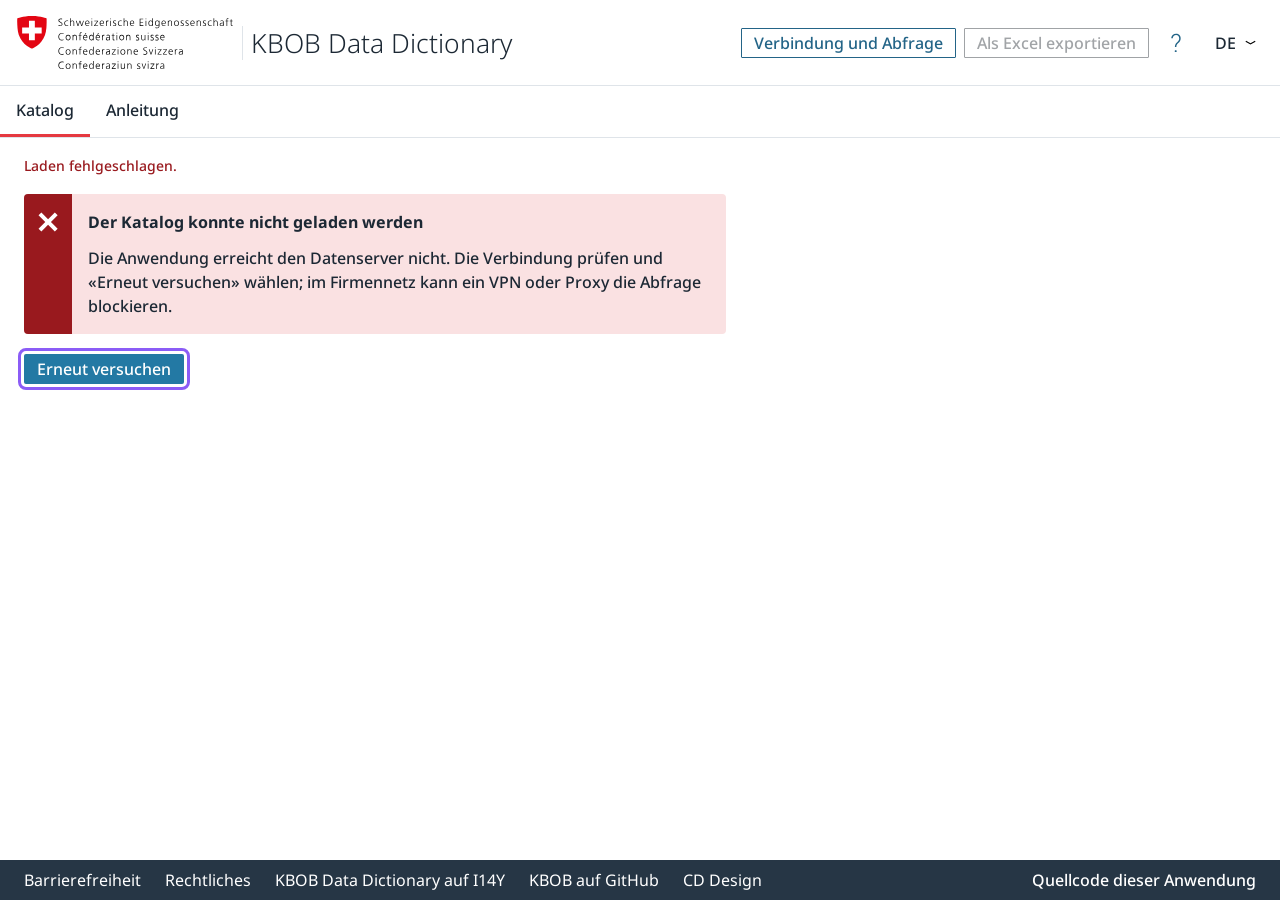
==== commit 2fa7cc55: "Update" ====
--- a/index.html
+++ b/index.html
@@ -76,6 +76,44 @@
             </svg>
             <span class="app-button-label" data-i18n="export.button">Als Excel exportieren</span>
           </button>
+        </li>
+        <!-- Info widget (service-navigation/info): question icon, popover
+             with description, «Hilfe» (links) and «Kontakt» (mail, address).
+             The popover is positioned by app.js under the button. -->
+        <li class="ob-service-navigation-info">
+          <button type="button" id="info-toggle" class="ob-button ob-button-tertiary ob-icon-button ob-widget"
+                  aria-expanded="false" aria-controls="info-popover" aria-haspopup="dialog"
+                  aria-label="Hilfe und Kontakt" data-i18n-aria-label="info.button"
+                  title="Hilfe und Kontakt" data-i18n-title="info.button">
+            <svg class="ob-icon" focusable="false" aria-hidden="true"><use href="#question"></use></svg>
+          </button>
+          <div id="info-popover" class="ob-popover-content" role="dialog" aria-labelledby="info-popover-title" hidden>
+            <div class="ob-popover-arrow" aria-hidden="true"></div>
+            <div class="ob-popover-content-wrapper">
+              <h3 id="info-popover-title" class="ob-screen-reader-only" data-i18n="info.button">Hilfe und Kontakt</h3>
+              <p data-i18n="info.description">Objekttypen und Merkmale des KBOB Data Dictionary, gelesen aus LINDAS.</p>
+              <section class="ob-service-navigation-popover-section">
+                <header class="ob-popover-header"><h4 data-i18n="info.helpHeader">Hilfe</h4></header>
+                <p data-i18n="info.helpText">Die Anleitung erklärt Begriffe, Datenherkunft und Bedienung.</p>
+                <ul class="ob-popover-list">
+                  <li><a class="ob-popover-link" id="info-link-guide" href="#anleitung" data-i18n="nav.guide">Anleitung</a></li>
+                  <li><a class="ob-popover-link" href="https://github.com/bbl-dres/kbob-data/issues" target="_blank" rel="noopener noreferrer"><span data-i18n="info.feedback">Rückmeldung auf GitHub</span><svg class="ob-icon ob-icon-text" focusable="false" aria-hidden="true"><use href="#link_external"></use></svg><span class="ob-screen-reader-only" data-i18n="a11y.externalLink"> – externer Link</span></a></li>
+                </ul>
+              </section>
+              <section class="ob-service-navigation-popover-section">
+                <header class="ob-popover-header"><h4 data-i18n="info.contactHeader">Kontakt</h4></header>
+                <p data-i18n="info.contactText">Fragen zum Katalog und zu seinen Inhalten beantwortet die Geschäftsstelle KBOB.</p>
+                <div class="ob-content">
+                  <ul class="ob-service-navigation-info-links">
+                    <li>
+                      <a href="mailto:kbob@bbl.admin.ch"><svg class="ob-icon ob-icon-text" focusable="false" aria-hidden="true"><use href="#mail"></use></svg>kbob@bbl.admin.ch</a><br>
+                      <span data-i18n="info.address">Geschäftsstelle KBOB, Fellerstrasse 21, 3003 Bern</span>
+                    </li>
+                  </ul>
+                </div>
+              </section>
+            </div>
+          </div>
         </li>
         <li class="ob-language-dropdown">
           <span class="ob-screen-reader-only" id="ob-language-change" data-i18n="language.label">Sprache der Katalogbeschriftungen</span>
--- a/css/main.css
+++ b/css/main.css
@@ -323,6 +323,53 @@
 .ob-service-navigation { display: flex; align-items: center; justify-content: flex-end; flex-wrap: wrap; padding: var(--app-spacing-md) var(--app-spacing-default); }
 .ob-service-navigation-list { display: flex; align-items: center; gap: var(--app-spacing-sm); margin: 0; padding: 0; list-style: none; flex-wrap: wrap; }
 
+/* Info widget popover (core/_popover.scss, service-navigation
+   popover-section, service-navigation-info): white panel, 16px padding
+   (right one on the scrolling wrapper), drop-shadow default, 8px arrow;
+   sections 32px apart with an h5 header; link list rows 8/16 with a subtle
+   rule; contact links with icon. Position: fixed, set by app.js. */
+.ob-popover-content {
+  position: fixed; z-index: 200;   /* $ob-z-index-widget */
+  width: max-content; max-width: min(395px, calc(100vw - 32px));
+  padding: var(--app-spacing-default) 0 var(--app-spacing-default) var(--app-spacing-default);
+  background: var(--ob-s3-color-neutral-bg-contrast_highest-inversity_normal);
+  color: var(--ob-s3-color-neutral-fg-contrast_high-inversity_normal);
+  font-weight: var(--ob-s-static-font_weight-regular); text-align: left; white-space: normal;
+  filter: drop-shadow(0 2px 4px rgba(0, 0, 0, 0.06)) drop-shadow(0 4px 10px rgba(0, 0, 0, 0.08));   /* shadow-default as drop-shadow (OUI-2324) */
+}
+.ob-popover-content-wrapper {
+  overflow-y: auto; max-height: 50vh;   /* $ob-pop-over-max-height */
+  padding-right: var(--app-spacing-default); padding-bottom: var(--app-spacing-sm);
+}
+.ob-popover-arrow {
+  position: absolute; top: 0; width: 0; height: 0;
+  border: var(--app-spacing-sm) solid;
+  border-color: var(--ob-s3-color-neutral-bg-contrast_highest-inversity_normal) var(--ob-s3-color-neutral-bg-contrast_highest-inversity_normal) transparent transparent;
+  transform: translate(0, -50%) rotate(-45deg); transform-origin: center;
+}
+.ob-popover-content p { margin: 0 0 var(--app-spacing-md); font-weight: var(--ob-s-static-font_weight-regular); }
+.ob-service-navigation-popover-section { display: block; }
+.ob-service-navigation-popover-section + .ob-service-navigation-popover-section { margin-top: var(--app-spacing-xl); }
+.ob-popover-header { display: flex; align-items: center; gap: var(--app-spacing-sm); padding-bottom: var(--app-spacing-sm); }
+.ob-popover-header h4 { margin: 0; font-size: 1.0625rem; font-weight: var(--ob-s-static-font_weight-bold); line-height: var(--ob-s-static-line_height-md); }   /* ob-h5 */
+.ob-popover-list { margin: 0; padding-left: 0; list-style: none; }
+.ob-popover-link {
+  display: inline-block; width: 100%;
+  padding: var(--app-spacing-sm) var(--app-spacing-default);
+  border-bottom: var(--ob-s-border_width-xs) solid var(--ob-s3-color-neutral-border-subtle-inversity_normal);
+  color: var(--ob-s3-color-neutral-fg-contrast_high-inversity_normal); text-decoration: none;
+}
+.ob-popover-link:visited { color: var(--ob-s3-color-neutral-fg-contrast_high-inversity_normal); }
+.ob-popover-link:hover { background-color: var(--ob-s3-color-neutral-bg-contrast_high-inversity_normal); }
+.ob-popover-link:active { background-color: var(--ob-s3-color-neutral-bg-contrast_medium-inversity_normal); }
+.ob-popover-link .ob-icon-text { float: right; margin-top: 4px; }
+.ob-service-navigation-info-links { margin: 0; padding-left: 0; list-style: none; }
+.ob-service-navigation-info-links li:not(:last-child) { margin-bottom: var(--app-spacing-default); }
+.ob-service-navigation-info-links a { text-decoration: none; }
+.ob-service-navigation-info-links a:hover { text-decoration: underline; }
+.ob-icon-text { width: 1em; height: 1em; vertical-align: -0.15em; margin-right: var(--app-spacing-xs); }
+.ob-content > *:not(:first-child) { margin-top: var(--app-spacing-default); }
+
 /* Language choice: a native select as the borderless ob-select variant
    (deviation C2); the chevron comes once from select.ob-select (section 8) */
 
@@ -1027,7 +1074,7 @@
 }
 .ob-card {
   position: relative;
-  display: flex; flex-direction: column; align-items: stretch; gap: var(--app-spacing-sm);
+  display: flex; flex-direction: column; align-items: stretch; gap: var(--app-spacing-default);
   padding: var(--app-spacing-default);
   background: var(--ob-s3-color-neutral-bg-contrast_highest-inversity_normal);
   border: var(--ob-s-border_width-xs) solid var(--ob-s3-color-neutral-border-subtle-inversity_normal);
@@ -1068,11 +1115,16 @@
 /* The tag row closes the card body instead of trailing the description,
    whose length varies: that way the maturity tags across one card row
    line up with each other. */
-.ob-card > .app-tags { margin-top: auto; }
+/* Content block: description and tags 8px apart (Material card content);
+   the block sits between header and signature */
+.app-card-body { display: flex; flex-direction: column; gap: var(--app-spacing-sm); }
 .app-card-footer {
-  margin-top: auto; padding-top: var(--app-spacing-sm);
-  border-top: var(--ob-s-border_width-xs) solid var(--ob-s3-color-neutral-border-subtle-inversity_normal);
-  font-size: var(--ob-s-static-font_size-sm); color: var(--ob-s3-color-neutral-fg-contrast_low-inversity_normal);
+  margin-top: auto;
+  /* ob-signature: caption typography, no rule (_mat-card.scss) */
+  display: flex; justify-content: space-between; gap: var(--app-spacing-sm);
+  font-size: var(--ob-s-static-font_size-xs); font-weight: var(--ob-s-static-font_weight-medium);
+  line-height: 1.333333; letter-spacing: var(--ob-s-static-letter_spacing_px-wide);
+  color: var(--ob-s3-color-neutral-fg-contrast_low-inversity_normal);
 }
 
 /* ========== 16 Tooltip (Graph; _mat-tooltip.scss) ========== */
